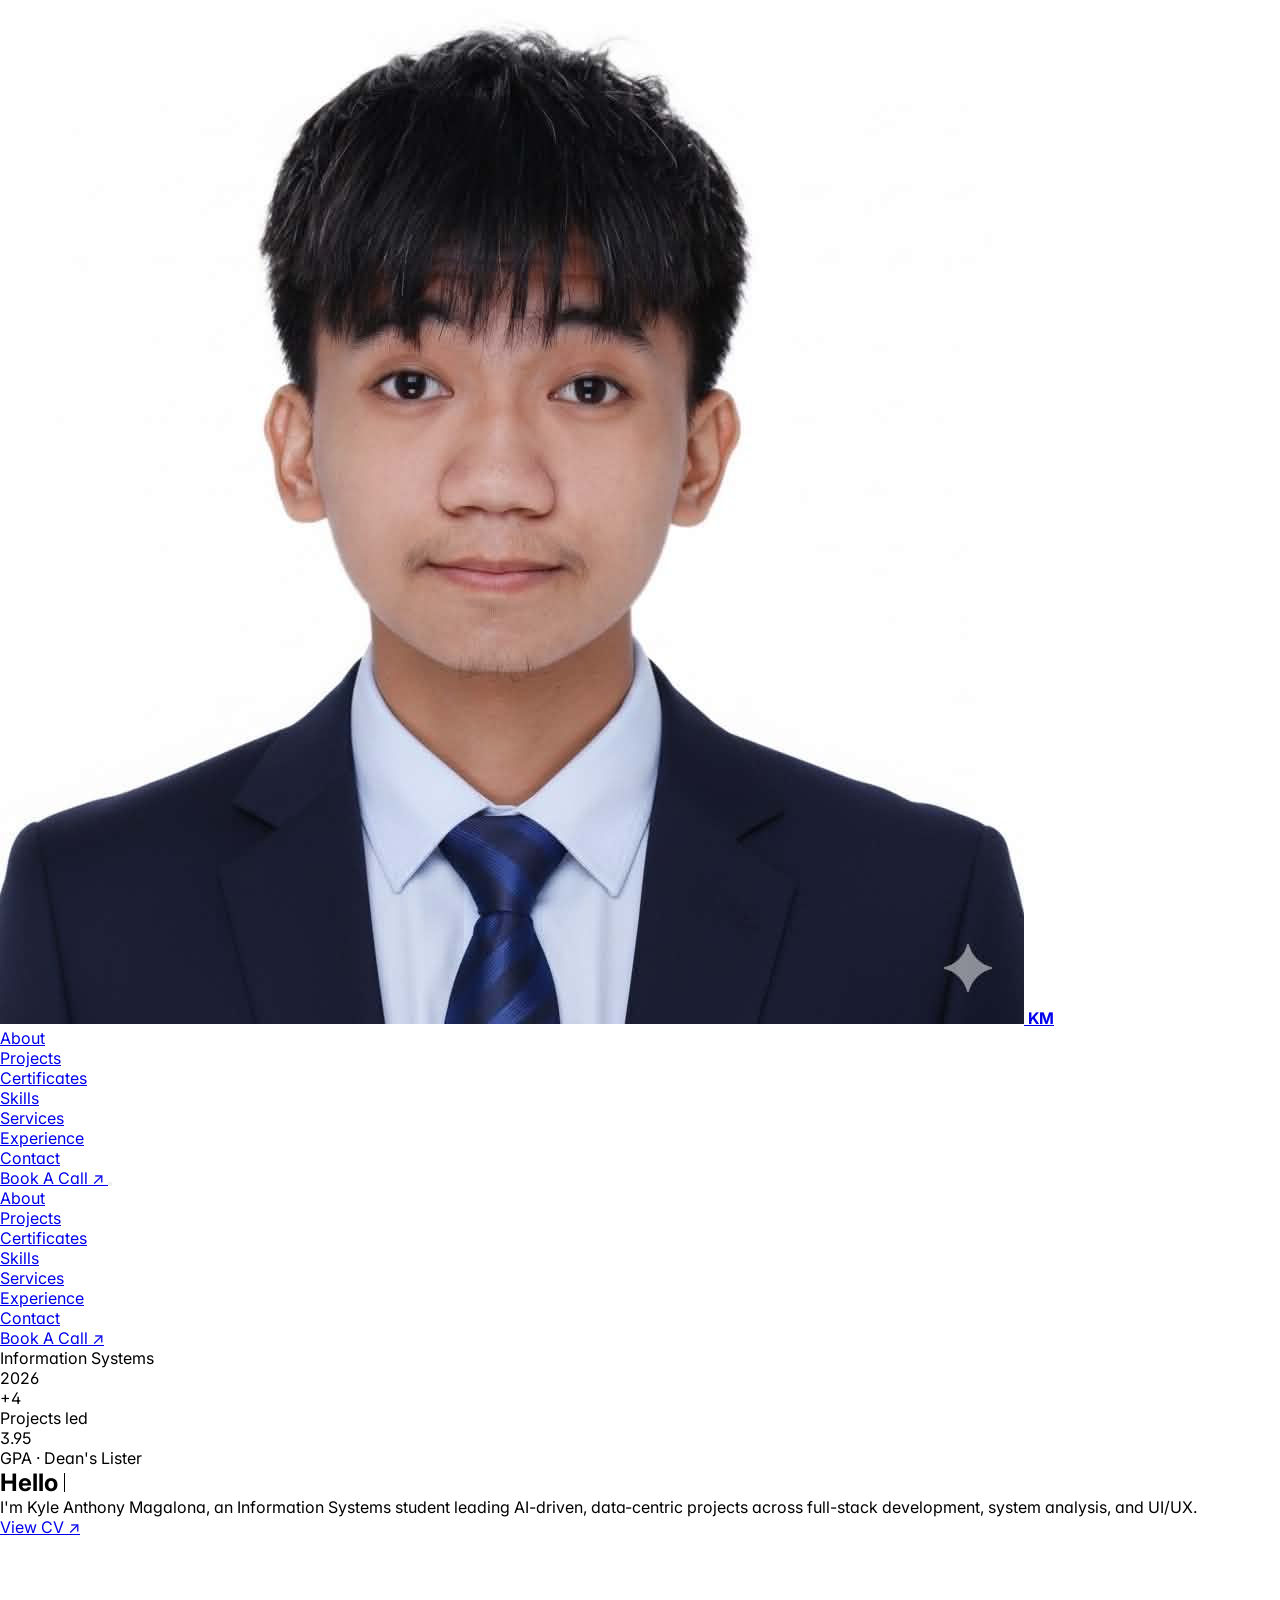
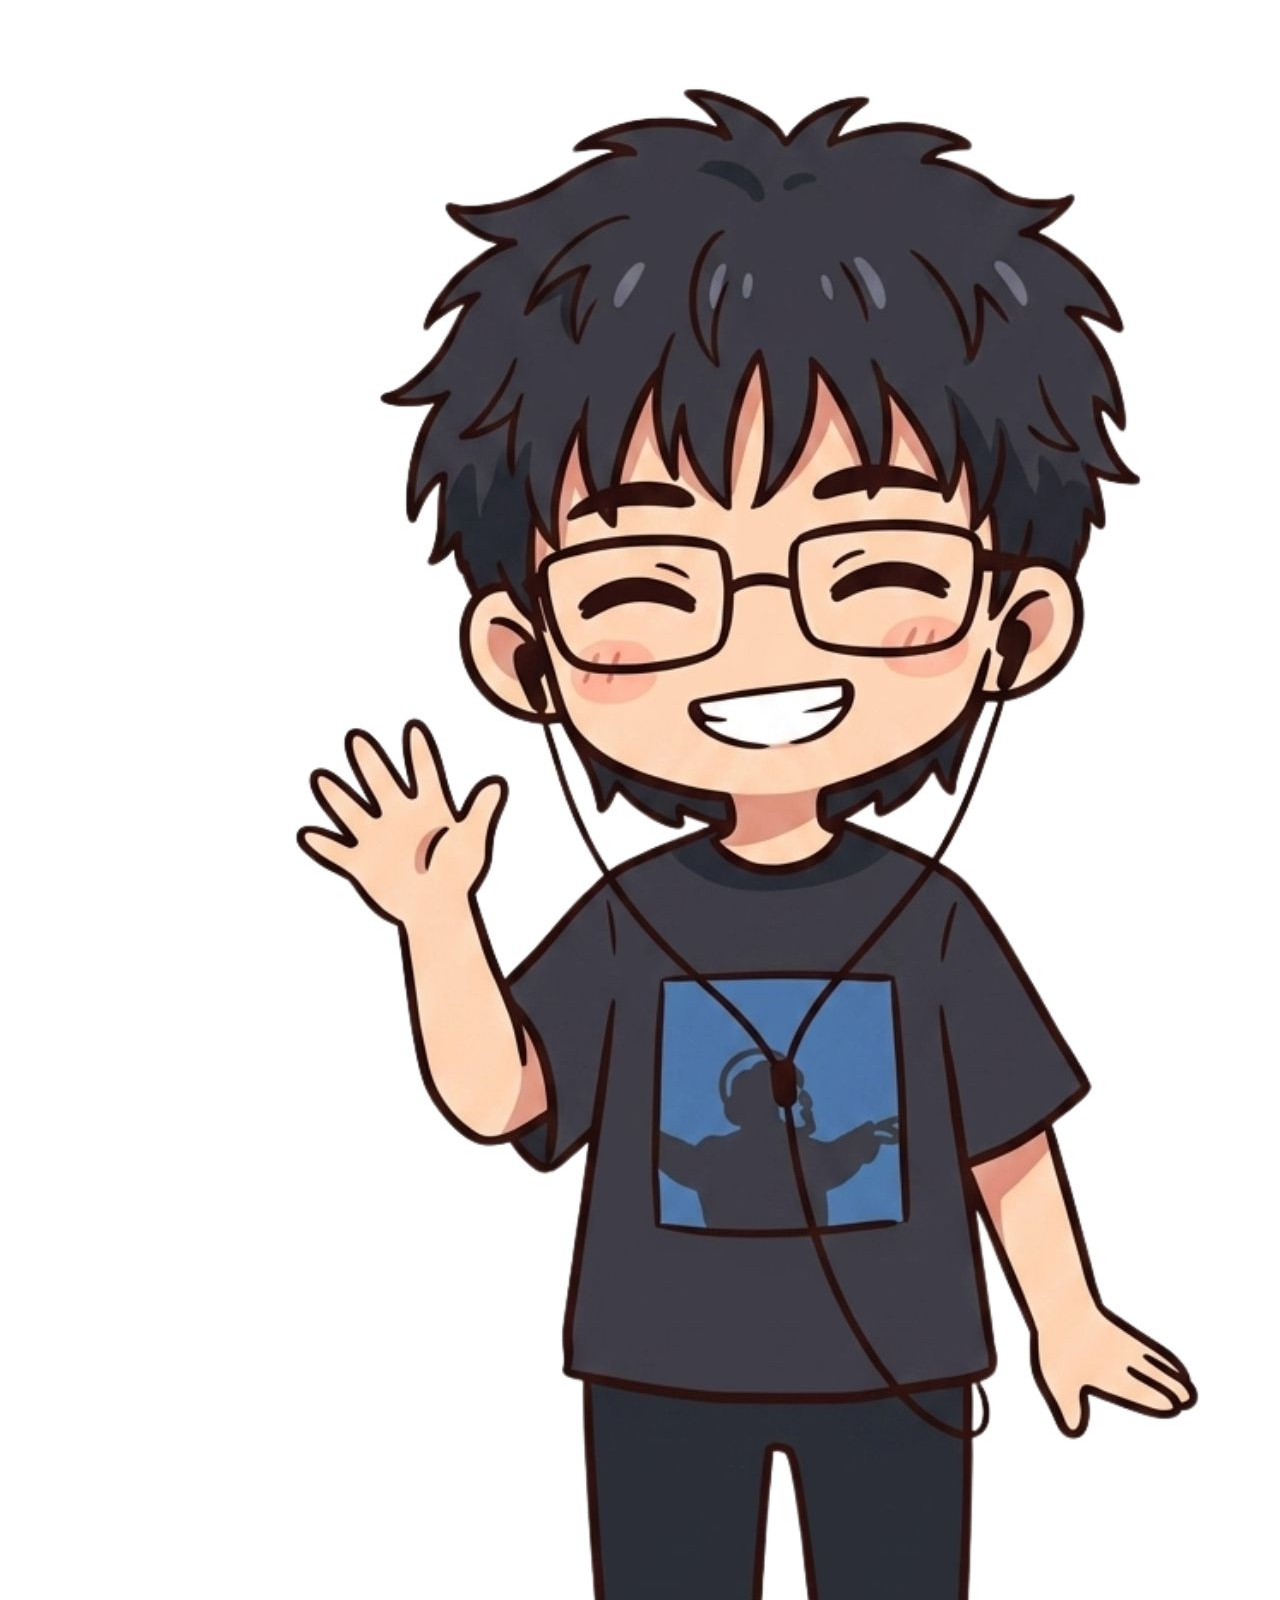
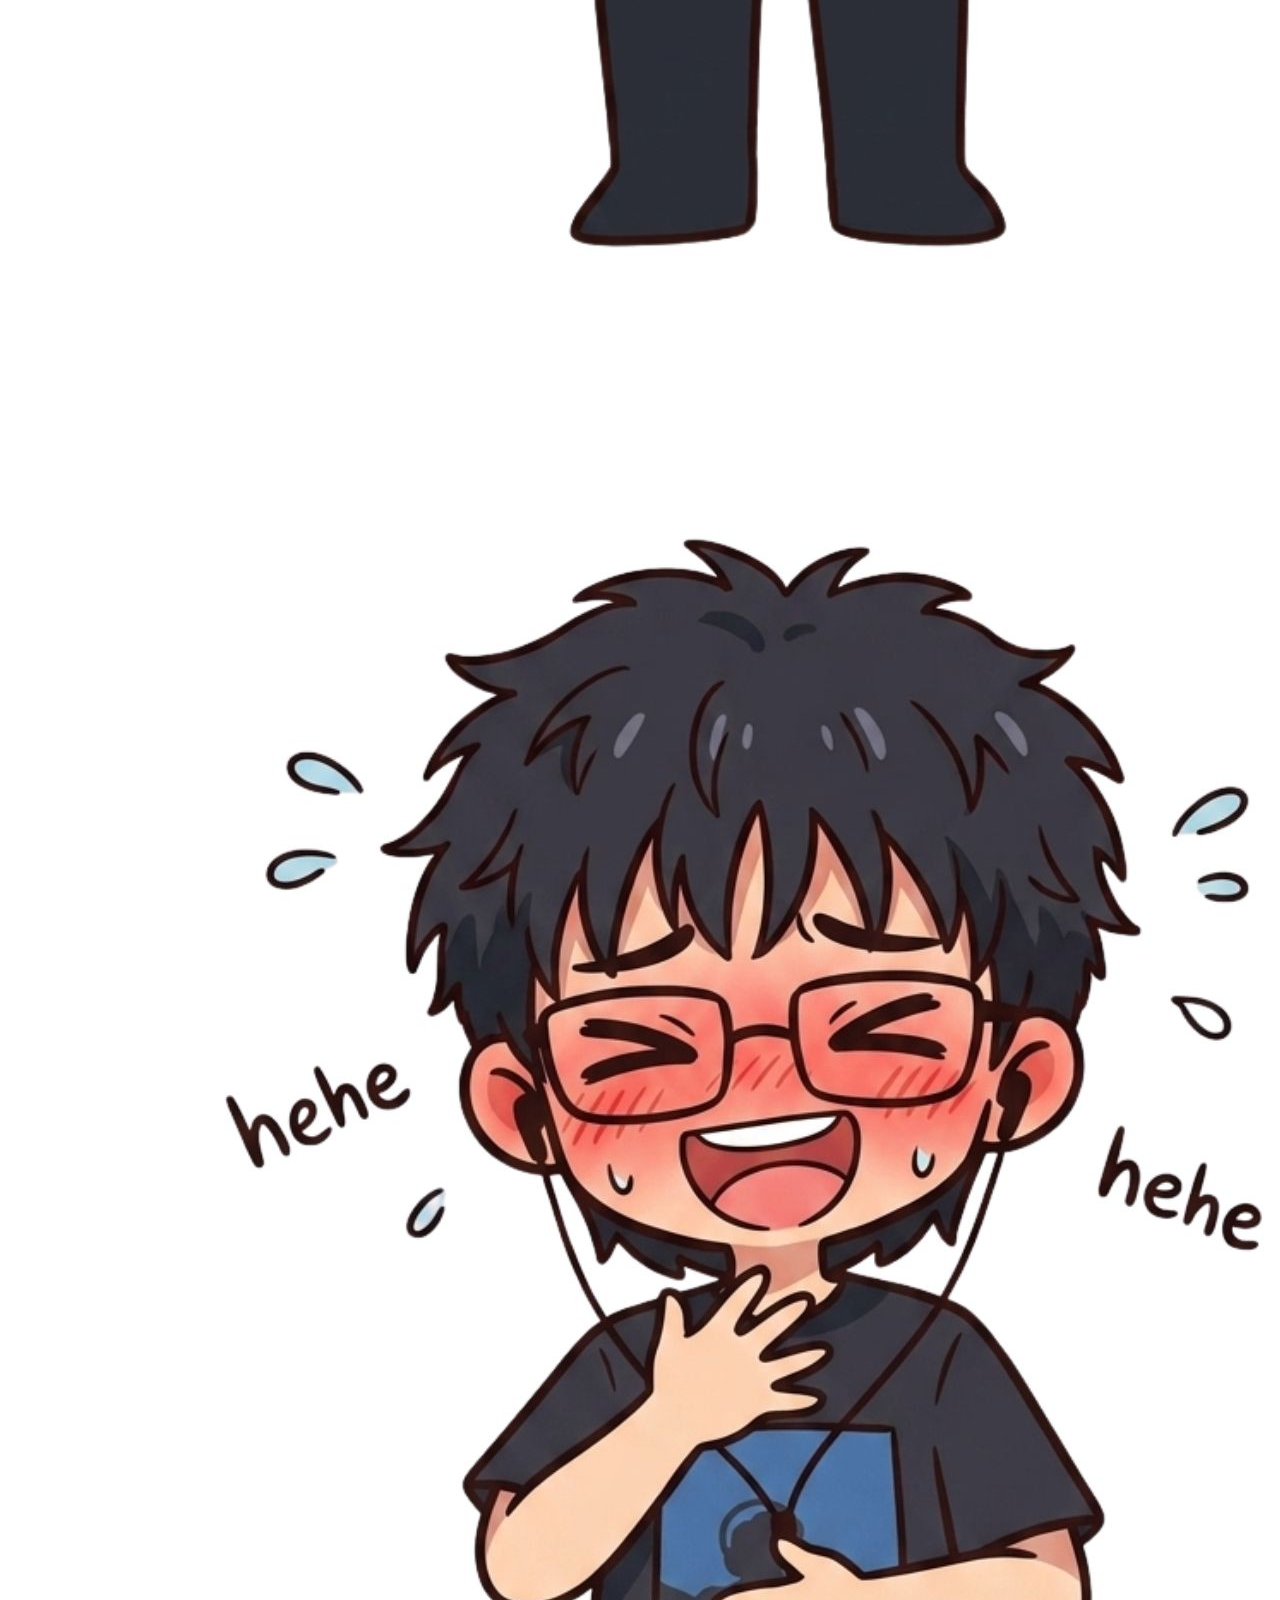
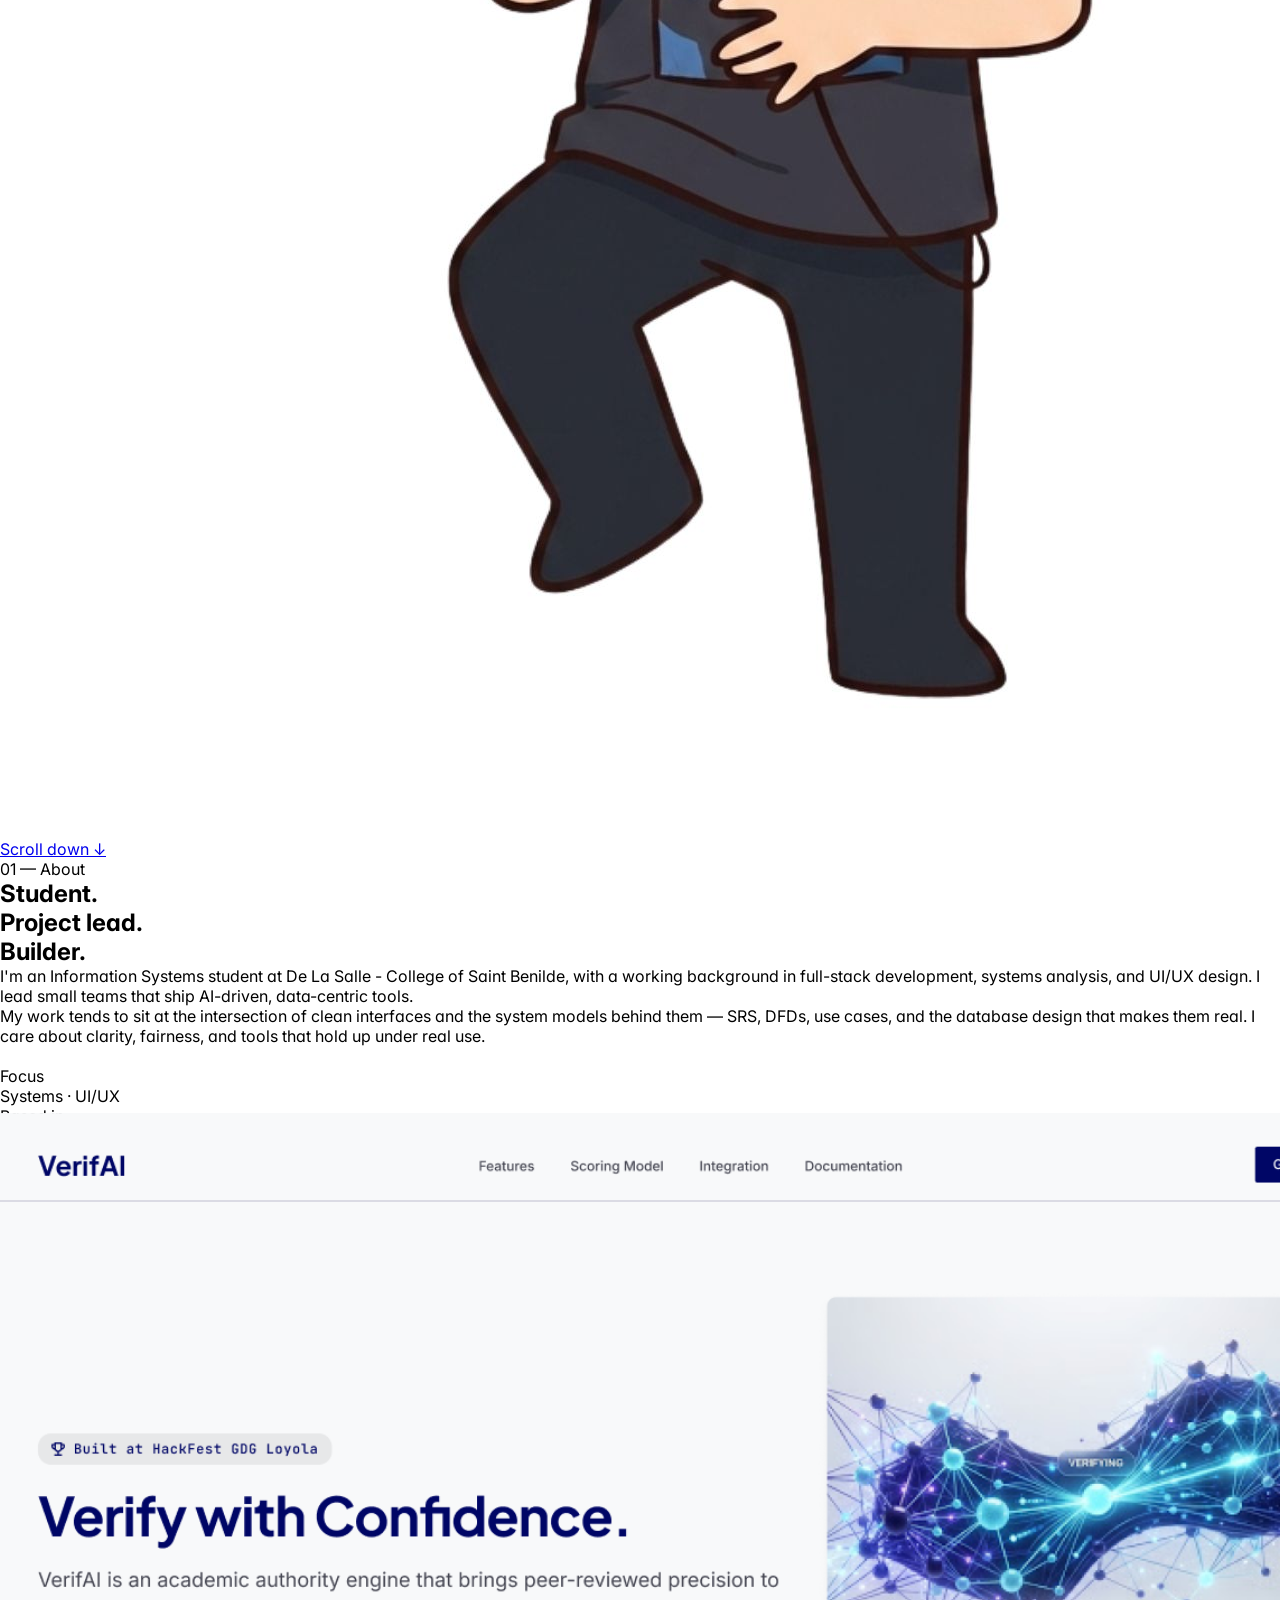
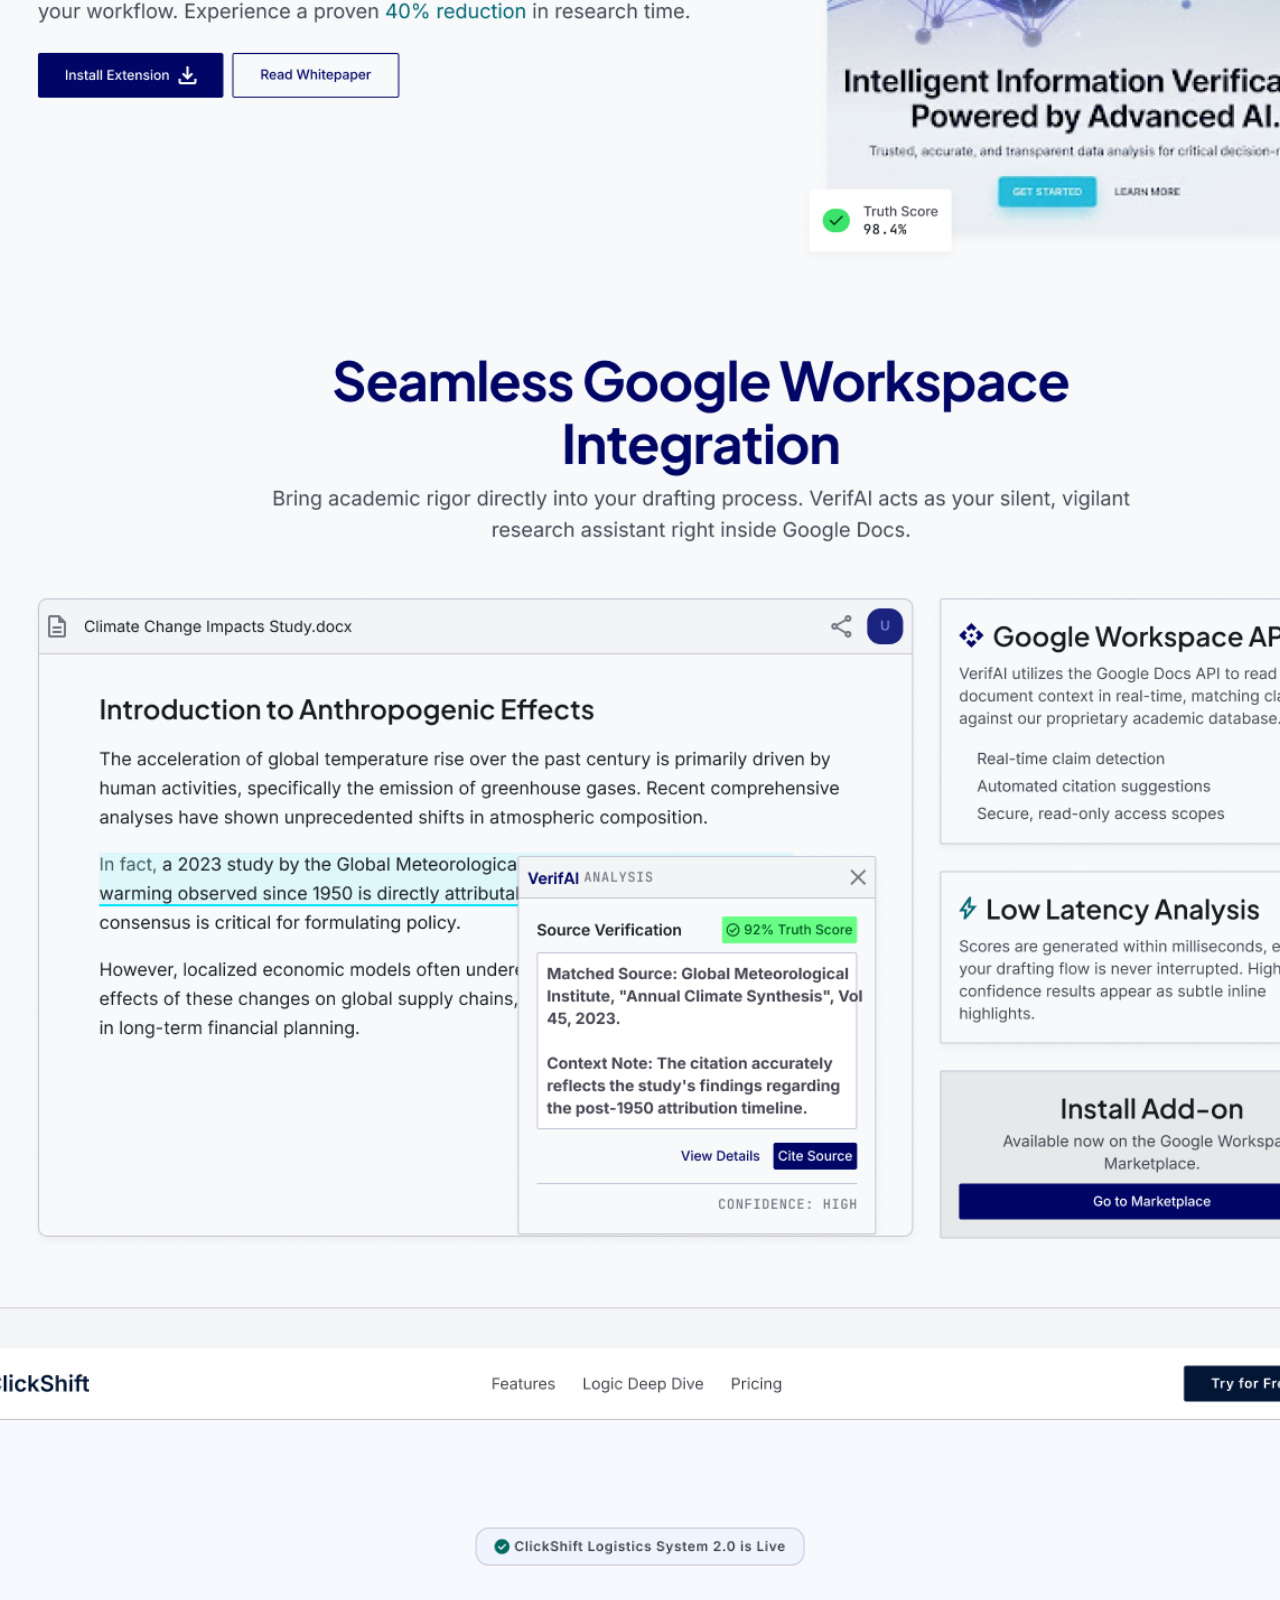
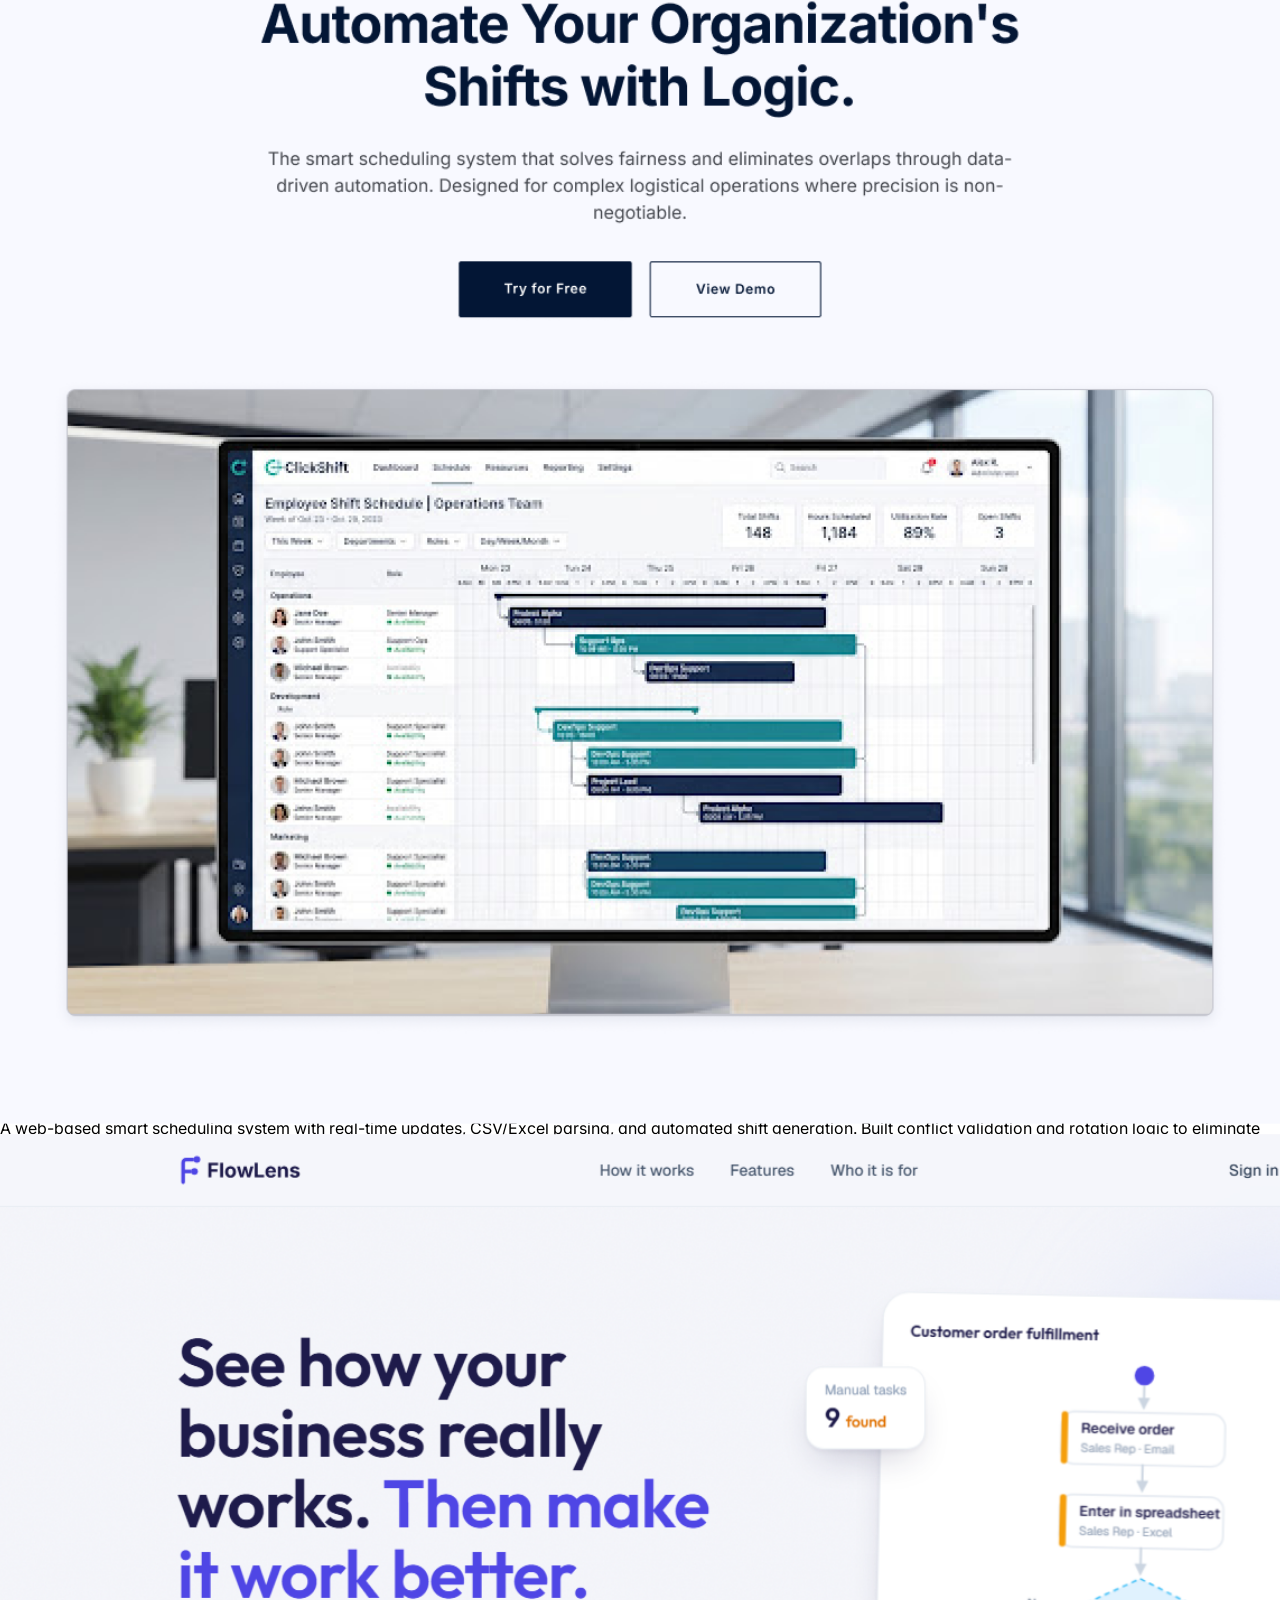
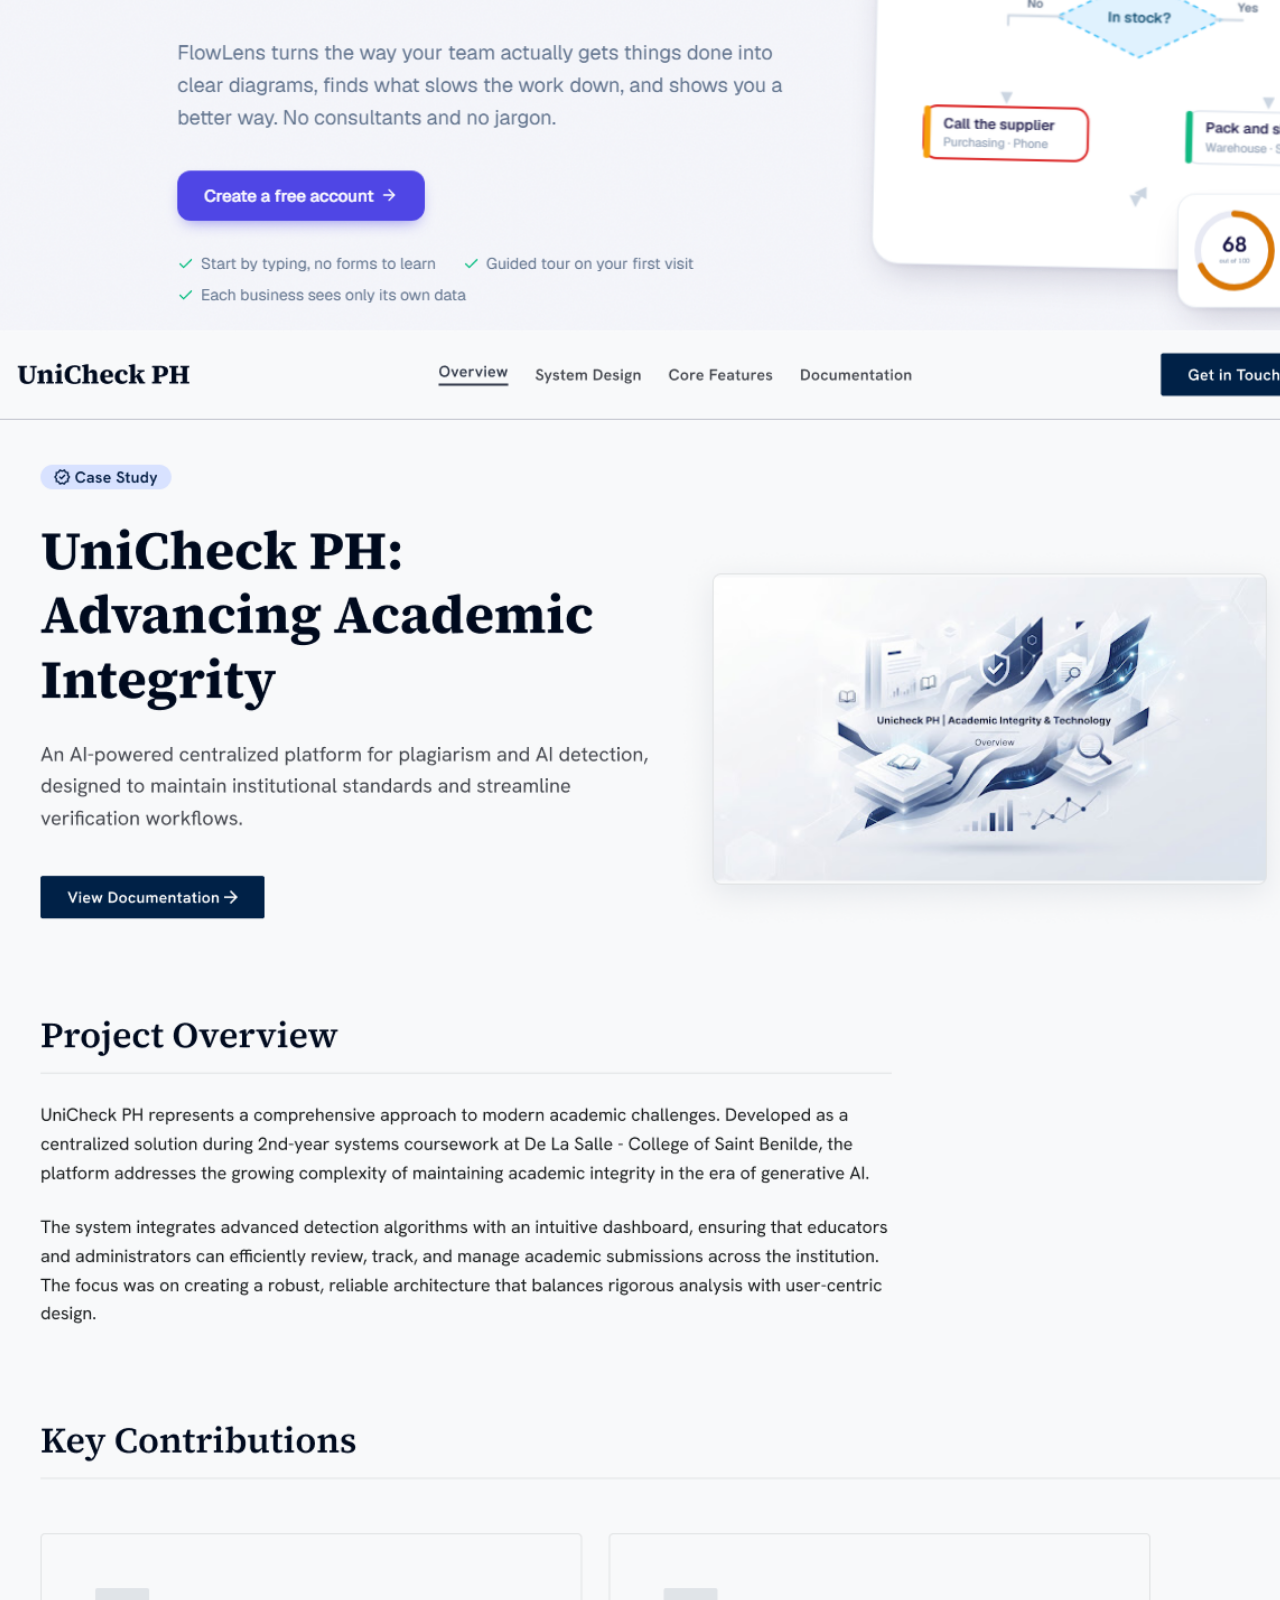
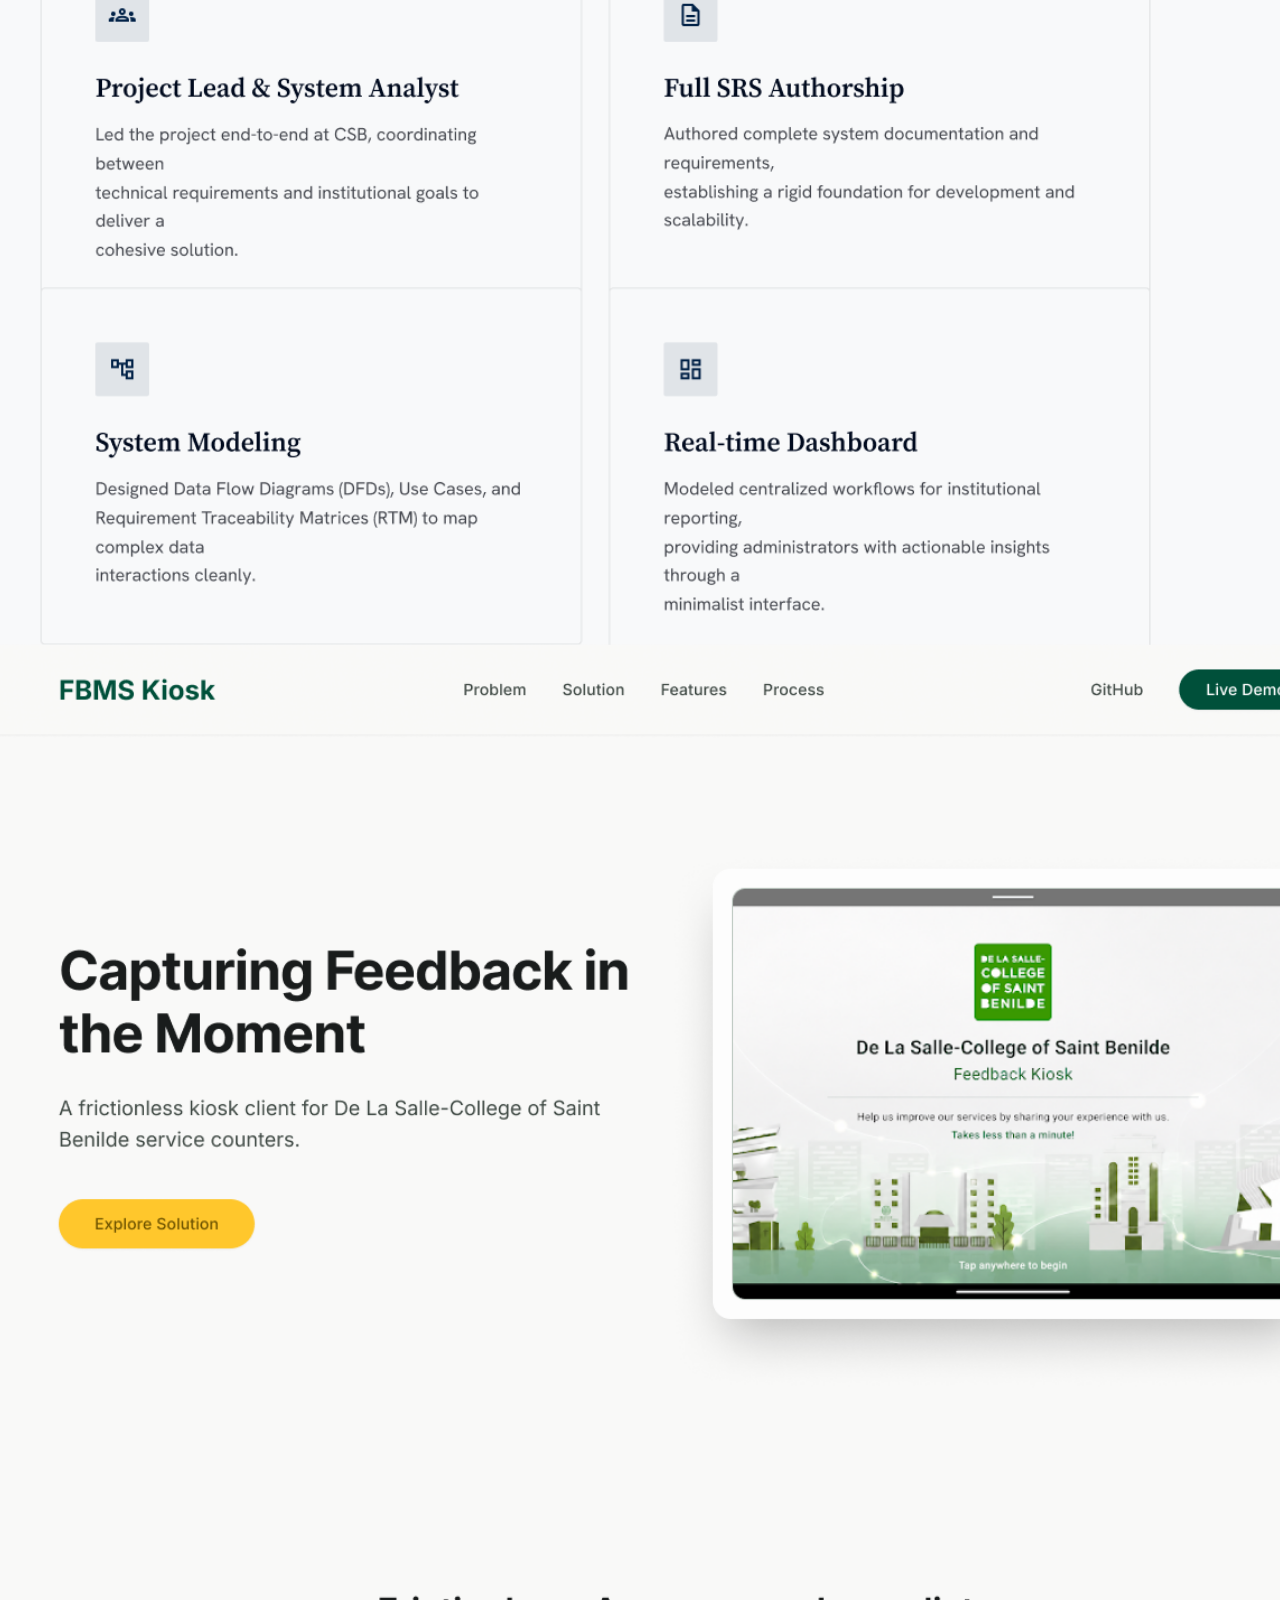
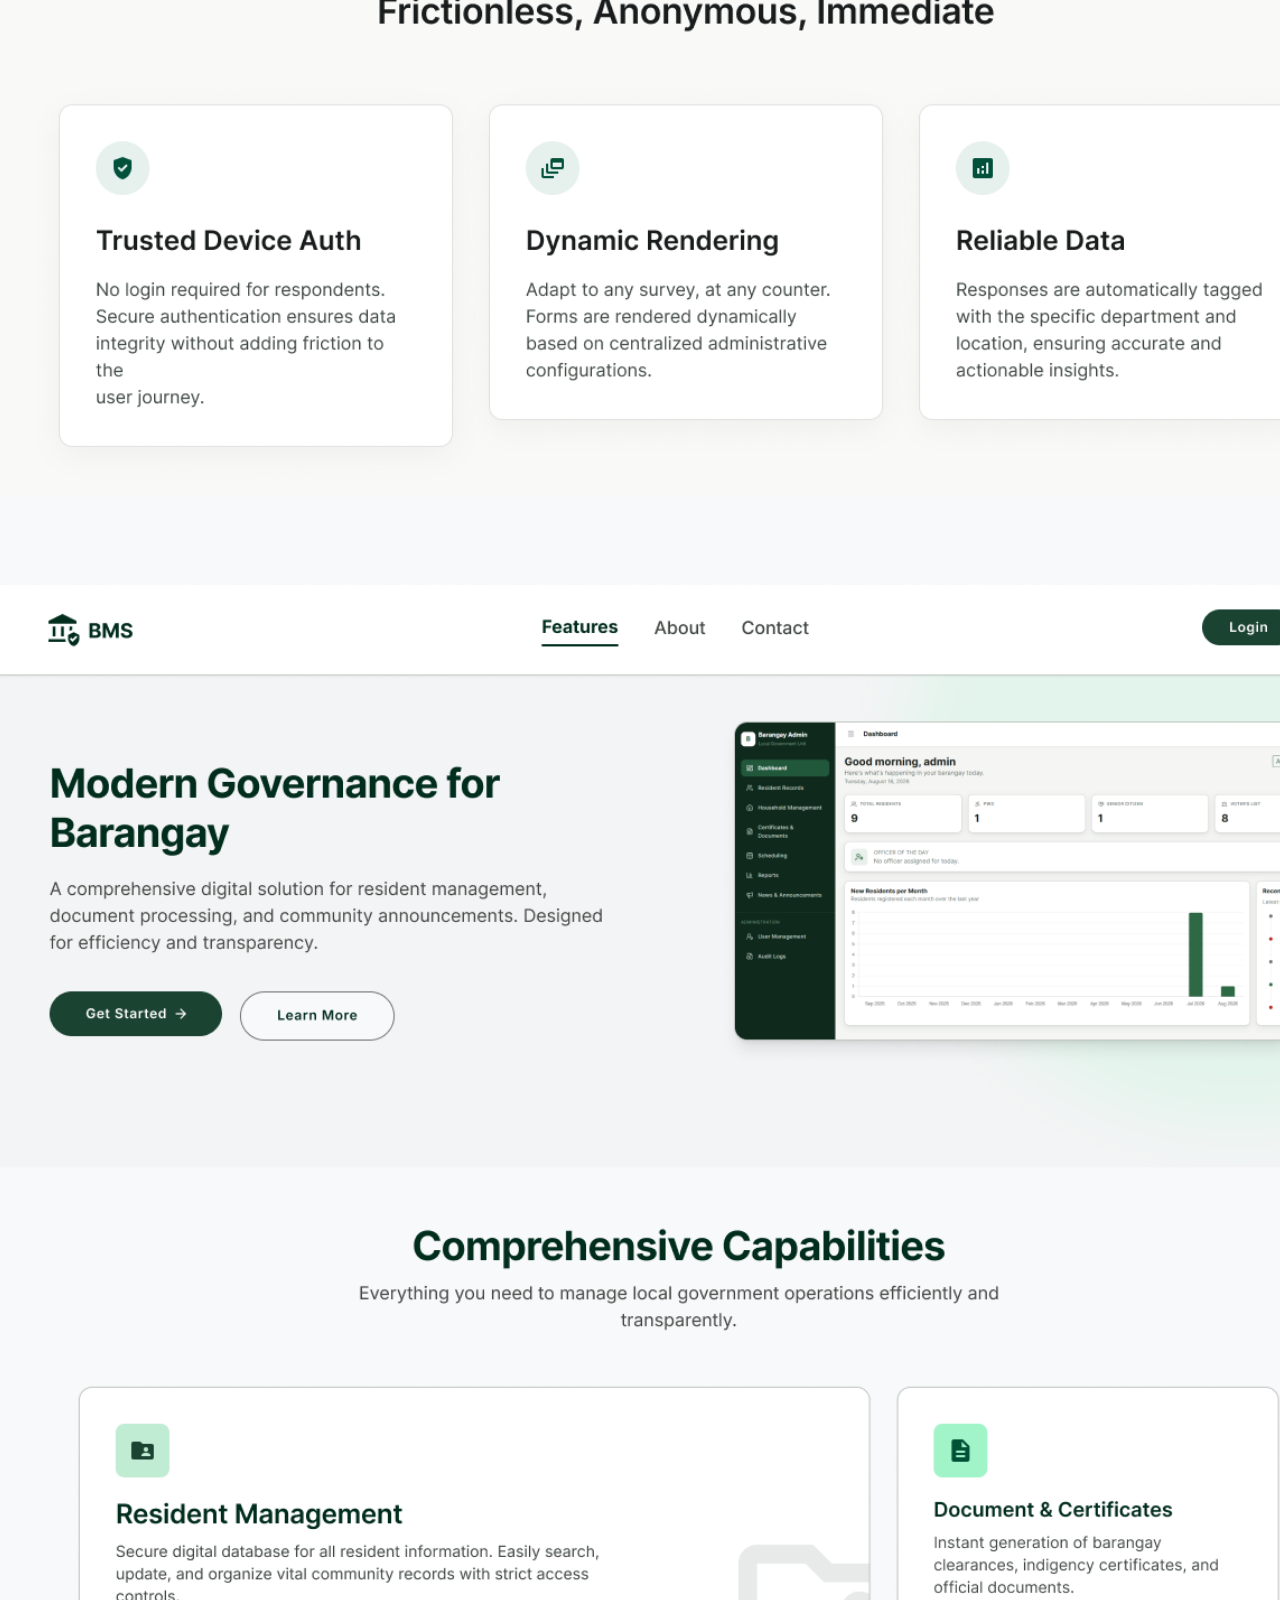
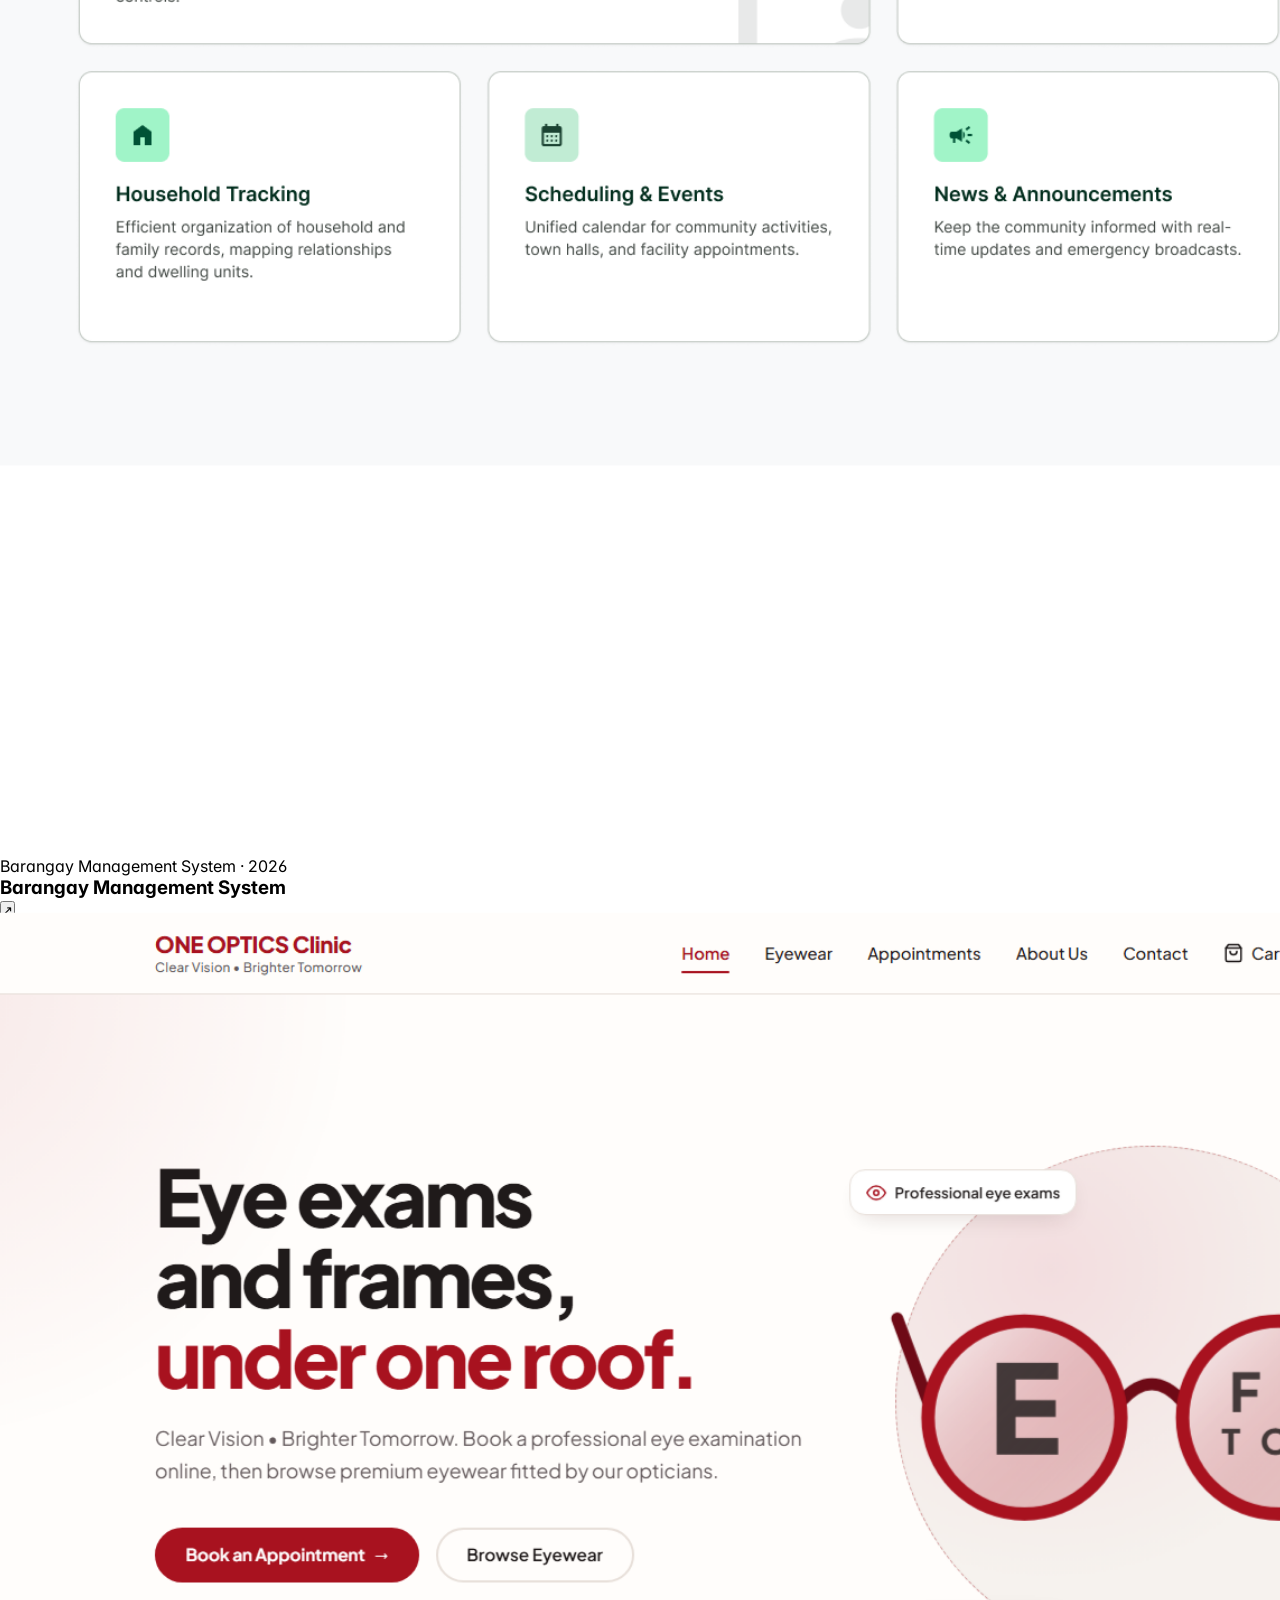
==== index.html @ a2dc5b70 "Added Certifications" ====
<!DOCTYPE html>
<html lang="en">
<head>
    <meta charset="UTF-8" />
    <meta name="viewport" content="width=device-width, initial-scale=1.0" />
    <title>Kyle Anthony Magalona — Systems Analyst & Developer</title>

    <script>(function(){var t=localStorage.getItem('theme');if(t==='dark'||(!t&&window.matchMedia('(prefers-color-scheme: dark)').matches)){document.documentElement.classList.add('dark');}})();</script>
    <script src="https://cdn.tailwindcss.com"></script>

    <link rel="preconnect" href="https://fonts.googleapis.com" />
    <link rel="preconnect" href="https://fonts.gstatic.com" crossorigin />
    <link href="https://fonts.googleapis.com/css2?family=Inter:wght@200;300;400;500;600;700&display=swap" rel="stylesheet" />

    <link rel="stylesheet" href="styles.css" />

    <script>
        tailwind.config = {
            darkMode: 'class',
            theme: {
                extend: {
                    colors: {
                        primary: 'rgb(var(--rgb-primary) / <alpha-value>)',
                        secondary: 'rgb(var(--rgb-secondary) / <alpha-value>)',
                        tertiary: 'rgb(var(--rgb-tertiary) / <alpha-value>)',
                    },
                    fontFamily: {
                        sans: ['"Aronik TRIAL"', 'Inter', 'ui-sans-serif', 'system-ui', 'sans-serif'],
                    },
                    letterSpacing: {
                        'tightest': '-0.04em',
                    },
                },
            },
        };
    </script>
</head>

<body class="bg-tertiary text-primary antialiased">

    <header class="fixed top-0 left-0 right-0 z-50 bg-tertiary/80 backdrop-blur border-b border-primary/5">
        <nav class="w-full px-6 md:px-12 lg:px-16 py-5 md:py-6 flex items-center justify-between">

            <a href="#top" class="flex items-center gap-3 shrink-0" aria-label="Home">
                <img src="img/profile-picture.jpg" alt="Kyle Anthony Magalona" class="w-8 h-8 rounded-full object-cover">
                <strong class="text-lg md:text-xl font-large tracking-tight">KM</strong>
            </a>

            <ul class="hidden md:flex items-center gap-8 lg:gap-12 text-sm text-primary">
                <li><a href="#about" class="hover:text-secondary transition-colors">About</a></li>
                <li><a href="#projects" class="hover:text-secondary transition-colors">Projects</a></li>
                <li><a href="#certificates" class="hover:text-secondary transition-colors">Certificates</a></li>
                <li><a href="#skills" class="hover:text-secondary transition-colors">Skills</a></li>
                <li><a href="#services" class="hover:text-secondary transition-colors">Services</a></li>
                <li><a href="#experience" class="hover:text-secondary transition-colors">Experience</a></li>
                <li><a href="#contact" class="hover:text-secondary transition-colors">Contact</a></li>
            </ul>

            <a href="#contact" class="hidden md:inline-flex items-center gap-1 text-sm border-b border-primary pb-0.5 hover:text-secondary hover:border-secondary transition-colors">
                Book A Call
                <span aria-hidden="true">↗</span>
            </a>

            <button id="menuBtn" type="button" class="md:hidden inline-flex flex-col gap-1.5 p-2" aria-label="Open menu" aria-expanded="false" aria-controls="mobileMenu">
                <span class="block w-6 h-px bg-primary"></span>
                <span class="block w-6 h-px bg-primary"></span>
            </button>
        </nav>

        <div id="mobileMenu" class="md:hidden hidden border-t border-primary/5 bg-tertiary">
            <ul class="flex flex-col px-6 py-4 gap-3 text-sm">
                <li><a href="#about" class="block py-1">About</a></li>
                <li><a href="#projects" class="block py-1">Projects</a></li>
                <li><a href="#certificates" class="block py-1">Certificates</a></li>
                <li><a href="#skills" class="block py-1">Skills</a></li>
                <li><a href="#services" class="block py-1">Services</a></li>
                <li><a href="#experience" class="block py-1">Experience</a></li>
                <li><a href="#contact" class="block py-1">Contact</a></li>
                <li class="pt-2"><a href="#contact" class="inline-flex items-center gap-1 border-b border-primary pb-0.5">Book A Call ↗</a></li>
            </ul>
        </div>
    </header>

    <main id="top" class="pt-24">

        <section class="relative">

            <div class="hidden md:flex absolute left-6 lg:left-10 top-10 bottom-10 flex-col items-center justify-between pointer-events-none z-10">
                <span class="text-secondary text-xs tracking-widest uppercase [writing-mode:vertical-rl] rotate-180">
                    Information Systems
                </span>
                <div class="w-px flex-1 bg-secondary/40 my-6"></div>
                <span class="text-secondary text-xs tracking-widest [writing-mode:vertical-rl] rotate-180">
                    2026
                </span>
            </div>

            <div class="px-6 md:px-20 lg:px-28 pt-6 md:pt-10 pb-12">
                <div class="grid grid-cols-1 lg:grid-cols-12 gap-10 lg:gap-12 items-end">

                    <div class="lg:col-span-7 flex flex-col justify-between min-h-[70vh]">

                        <div class="flex flex-wrap gap-12 md:gap-16 pt-4 md:pt-6">
                            <div>
                                <p class="text-3xl md:text-4xl lg:text-5xl font-light text-primary tracking-tight">
                                    <span class="align-top text-xl md:text-2xl mr-0.5">+</span>4
                                </p>
                                <p class="mt-1 text-xs md:text-sm text-secondary">Projects led</p>
                            </div>

                            <div>
                                <p class="text-3xl md:text-4xl lg:text-5xl font-light text-primary tracking-tight">
                                    3.95
                                </p>
                                <p class="mt-1 text-xs md:text-sm text-secondary">GPA · Dean's Lister</p>
                            </div>
                        </div>

                        <div class="mt-16 md:mt-20">
                            <h1 class="font-light text-primary leading-[0.85] tracking-tightest text-[18vw] md:text-[14vw] lg:text-[11vw]">
                                <span class="sr-only">Hello</span>
                                <span id="typewriter" aria-hidden="true">Hello</span><span class="typewriter-cursor" aria-hidden="true"></span>
                            </h1>
                            <p class="mt-6 text-sm md:text-base text-secondary max-w-md">
                                I'm Kyle Anthony Magalona, an Information Systems student leading AI-driven, data-centric projects across full-stack development, system analysis, and UI/UX.
                            </p>
                            <a href="img/Magalona_Resume%20(1)-1.png" target="_blank" rel="noopener" class="mt-8 inline-flex items-center gap-1.5 text-sm border-b border-primary pb-0.5 hover:text-secondary hover:border-secondary transition-colors">
                                View CV
                                <span aria-hidden="true">↗</span>
                            </a>
                        </div>
                    </div>

                    <div class="lg:col-span-5 order-first lg:order-last">
                        <div class="group relative w-full aspect-[4/5] bg-tertiary overflow-hidden">
                            <img id="profileImg" src="img/profile.jpg" alt="Portrait of Kyle Anthony Magalona" class="absolute inset-0 w-full h-full object-contain mix-blend-multiply transition-all duration-700 ease-out group-hover:opacity-0 group-hover:scale-105" loading="eager" />
                            <img id="profileImg2" src="img/profile-2.jpg" alt="Portrait of Kyle Anthony Magalona — alternate" class="absolute inset-0 w-full h-full object-contain mix-blend-multiply opacity-0 scale-105 transition-all duration-700 ease-out group-hover:opacity-100 group-hover:scale-100" loading="lazy" aria-hidden="true" />
                        </div>
                    </div>
                </div>
            </div>

            <div class="px-6 md:px-20 lg:px-28 pb-12">
                <a href="#about" class="inline-flex items-center gap-3 text-sm text-primary hover:text-secondary transition-colors group">
                    <span>Scroll down</span>
                    <span class="inline-block transition-transform group-hover:translate-y-1" aria-hidden="true">↓</span>
                </a>
            </div>
        </section>

        <section id="about" class="relative px-6 md:px-20 lg:px-28 py-24 md:py-32 border-t border-primary/5">
            <div class="grid grid-cols-1 lg:grid-cols-12 gap-10 lg:gap-16">
                <div class="lg:col-span-4">
                    <p class="text-xs uppercase tracking-[0.3em] text-secondary">01 — About</p>
                    <h2 class="mt-4 text-4xl md:text-5xl lg:text-6xl font-light leading-[0.95] tracking-tight">
                        Student.<br />Project lead.<br />Builder.
                    </h2>
                </div>

                <div class="lg:col-span-7 lg:col-start-6 text-secondary">
                    <div class="grid grid-cols-1 md:grid-cols-[auto_1fr] gap-8 items-start">
                        <div class="space-y-6">
                            <p class="text-base leading-relaxed">
                                I'm an Information Systems student at De La Salle - College of Saint Benilde, with a working background in full-stack development, systems analysis, and UI/UX design. I lead small teams that ship AI-driven, data-centric tools.
                            </p>
                            <p class="text-base leading-relaxed">
                                My work tends to sit at the intersection of clean interfaces and the system models behind them — SRS, DFDs, use cases, and the database design that makes them real. I care about clarity, fairness, and tools that hold up under real use.
                            </p>
                            <br>
                        </div>
                    </div>

                    <div class="grid grid-cols-2 sm:grid-cols-3 gap-8 pt-8 border-t border-primary/5">
                        <div>
                            <p class="text-xs uppercase tracking-widest text-secondary">Focus</p>
                            <p class="mt-2 text-primary">Systems · UI/UX</p>
                        </div>
                        <div>
                            <p class="text-xs uppercase tracking-widest text-secondary">Based in</p>
                            <p class="mt-2 text-primary">Manila, PH</p>
                        </div>
                    </div>
                </div>
            </div>
        </section>

        <section id="projects" class="px-6 md:px-20 lg:px-28 py-24 md:py-32 border-t border-primary/5">
            <div class="grid grid-cols-1 lg:grid-cols-12 gap-10 lg:gap-16 items-end mb-16">
                <div class="lg:col-span-7">
                    <p class="text-xs uppercase tracking-[0.3em] text-secondary">02 — Projects</p>
                    <h2 class="mt-4 text-4xl md:text-5xl lg:text-6xl font-light leading-[0.95] tracking-tight">
                        Selected work.
                    </h2>
                </div>
                <div class="lg:col-span-4 lg:col-start-9">
                    <p class="text-secondary text-base leading-relaxed">
                        Hackathons, competitions, and academic systems I've helped lead, analyze, or build end-to-end.
                    </p>
                </div>
            </div>

            <div class="grid grid-cols-1 md:grid-cols-2 gap-x-12 lg:gap-x-16">

                <div class="flex flex-col gap-y-14 md:gap-y-16">

                    <article class="group relative">
                        <div class="relative">
                            <div class="absolute -top-3 inset-x-3 h-14 rounded-t-3xl bg-primary/5 pointer-events-none"></div>
                            <div class="relative aspect-[1280/1699] rounded-2xl bg-white dark:bg-[#181818] border border-primary/10 overflow-hidden" style="aspect-ratio: 1280 / 1699;">
                                <img src="img/VERIFAI/screen.png" alt="VerifAI — AI Google Docs extension for research verification" class="w-full h-full object-contain" loading="lazy" />
                            </div>
                        </div>
                        <div class="mt-6 flex items-start justify-between gap-4">
                            <div>
                                <p class="text-xs text-secondary">HackFest GDG Loyola · Mar 2026</p>
                                <h3 class="mt-1 text-xl md:text-2xl font-medium tracking-tight">VerifAI</h3>
                            </div>
                            <button type="button" data-project-trigger="verifai" aria-label="View VerifAI case study" class="shrink-0 w-10 h-10 rounded-full border border-primary/15 flex items-center justify-center hover:bg-primary hover:text-tertiary transition-colors">
                                <span aria-hidden="true">↗</span>
                            </button>
                        </div>
                        <p class="mt-3 text-secondary text-sm leading-relaxed">An AI Google Docs extension that cuts research verification time by 40% via a 100-point credibility score. Led system analysis end-to-end.</p>
                        <p class="mt-4 text-xs text-secondary">Google Docs Add-on · AI · System Analysis</p>
                    </article>

                    <article class="group relative">
                        <div class="relative">
                            <div class="absolute -top-3 inset-x-3 h-14 rounded-t-3xl bg-primary/5 pointer-events-none"></div>
                            <div class="relative aspect-[1280/1228] rounded-2xl bg-white dark:bg-[#181818] border border-primary/10 overflow-hidden" style="aspect-ratio: 1280 / 1228;">
                                <img src="img/CLICKSHIFT/screen.png" alt="ClickShift — smart scheduling system preview" class="w-full h-full object-contain" loading="lazy" />
                            </div>
                        </div>
                        <div class="mt-6 flex items-start justify-between gap-4">
                            <div>
                                <p class="text-xs text-secondary">DLS-CSB · May – Aug 2025</p>
                                <h3 class="mt-1 text-xl md:text-2xl font-medium tracking-tight">ClickShift</h3>
                            </div>
                            <button type="button" data-project-trigger="clickshift" aria-label="View ClickShift case study" class="shrink-0 w-10 h-10 rounded-full border border-primary/15 flex items-center justify-center hover:bg-primary hover:text-tertiary transition-colors">
                                <span aria-hidden="true">↗</span>
                            </button>
                        </div>
                        <p class="mt-3 text-secondary text-sm leading-relaxed">A web-based smart scheduling system with real-time updates, CSV/Excel parsing, and automated shift generation. Built conflict validation and rotation logic to eliminate overlaps.</p>
                        <p class="mt-4 text-xs text-secondary">C# · ASP.NET · SQL</p>
                    </article>

                    <article class="group relative">
                        <div class="relative">
                            <div class="absolute -top-3 inset-x-3 h-14 rounded-t-3xl bg-primary/5 pointer-events-none"></div>
                            <div class="relative aspect-[1600/730] rounded-2xl bg-white dark:bg-[#181818] border border-primary/10 overflow-hidden" style="aspect-ratio: 1600 / 730;">
                                <img src="img/Flow-Lens/hero.png" alt="FlowLens — process discovery platform homepage" class="w-full h-full object-contain" loading="lazy" />
                            </div>
                        </div>
                        <div class="mt-6 flex items-start justify-between gap-4">
                            <div>
                                <p class="text-xs text-secondary">Independent Project · 2026</p>
                                <h3 class="mt-1 text-xl md:text-2xl font-medium tracking-tight">FlowLens</h3>
                            </div>
                            <button type="button" data-project-trigger="flowlens" aria-label="View FlowLens case study" class="shrink-0 w-10 h-10 rounded-full border border-primary/15 flex items-center justify-center hover:bg-primary hover:text-tertiary transition-colors">
                                <span aria-hidden="true">↗</span>
                            </button>
                        </div>
                        <p class="mt-3 text-secondary text-sm leading-relaxed">A process discovery platform for SMEs that maps workflows, scores process health, and surfaces bottlenecks, manual tasks, and role ambiguity with automated recommendations.</p>
                        <p class="mt-4 text-xs text-secondary">Process Discovery · Workflow Analytics · SaaS</p>
                    </article>

                </div>

                <div class="flex flex-col gap-y-14 md:gap-y-16">

                    <article class="group relative">
                        <div class="relative">
                            <div class="absolute -top-3 inset-x-3 h-14 rounded-t-3xl bg-primary/5 pointer-events-none"></div>
                            <div class="relative aspect-[1280/1763] rounded-2xl bg-white dark:bg-[#181818] border border-primary/10 overflow-hidden" style="aspect-ratio: 1280 / 1763;">
                                <img src="img/UNICHECK/UniCheck.png" alt="UniCheck PH — academic integrity platform preview" class="w-full h-full object-contain" loading="lazy" />
                            </div>
                        </div>
                        <div class="mt-6 flex items-start justify-between gap-4">
                            <div>
                                <p class="text-xs text-secondary">DLS-CSB · Sept – Dec 2025</p>
                                <h3 class="mt-1 text-xl md:text-2xl font-medium tracking-tight">UniCheck PH</h3>
                            </div>
                            <button type="button" data-project-trigger="unicheck" aria-label="View UniCheck PH case study" class="shrink-0 w-10 h-10 rounded-full border border-primary/15 flex items-center justify-center hover:bg-primary hover:text-tertiary transition-colors">
                                <span aria-hidden="true">↗</span>
                            </button>
                        </div>
                        <p class="mt-3 text-secondary text-sm leading-relaxed">An AI-powered academic integrity platform — centralized plagiarism and AI detection with real-time dashboards. Authored the SRS, DFDs, use cases, and RTM as project lead.</p>
                        <p class="mt-4 text-xs text-secondary">Systems Analysis · SRS · DFD · RTM</p>
                    </article>

                    <article class="group relative">
                        <div class="relative">
                            <div class="absolute -top-3 inset-x-3 h-14 rounded-t-3xl bg-primary/5 pointer-events-none"></div>
                            <div class="relative aspect-[1358/1401] rounded-2xl bg-white dark:bg-[#181818] border border-primary/10 overflow-hidden" style="aspect-ratio: 1358 / 1401;">
                                <img src="img/FBMS/screen.png" alt="FBMS Kiosk — Feedback Management System Android Kiosk App" class="w-full h-full object-contain" loading="lazy" />
                            </div>
                        </div>

                        <div class="mt-6 flex items-start justify-between gap-4">
                            <div>
                                <p class="text-xs text-secondary">De La Salle-College of Saint Benilde · 2026</p>
                                <h3 class="mt-1 text-xl md:text-2xl font-medium tracking-tight">FBMS Kiosk</h3>
                            </div>

                            <button type="button" data-project-trigger="fbms" aria-label="View FBMS Kiosk case study" class="shrink-0 w-10 h-10 rounded-full border border-primary/15 flex items-center justify-center hover:bg-primary hover:text-tertiary transition-colors">
                                <span aria-hidden="true">↗</span>
                            </button>
                        </div>

                        <p class="mt-3 text-secondary text-sm leading-relaxed">
                            An Android kiosk app that enables students and visitors to anonymously submit real-time feedback at Benilde service counters.
                        </p>

                        <p class="mt-4 text-xs text-secondary">Android (Kotlin) · Feedback Management · REST API · Kiosk System</p>
                    </article>

                    <article class="group relative">
                        <div class="relative">
                            <div class="absolute -top-3 inset-x-3 h-14 rounded-t-3xl bg-primary/5 pointer-events-none"></div>
                            <div class="relative aspect-[1358/1401] rounded-2xl bg-white dark:bg-[#181818] border border-primary/10 overflow-hidden">
                                <img src="img/BMS/screen.png" alt="Barangay Management System — Digital platform for managing residents, households, documents, schedules, announcements, and reports" class="absolute inset-0 w-full h-full object-cover object-top transition-transform duration-700 ease-out group-hover:scale-105" loading="lazy" />
                            </div>
                        </div>

                        <div class="mt-6 flex items-start justify-between gap-4">
                            <div>
                                <p class="text-xs text-secondary">Barangay Management System · 2026</p>
                                <h3 class="mt-1 text-xl md:text-2xl font-medium tracking-tight">Barangay Management System</h3>
                            </div>

                            <button type="button" data-project-trigger="bms" aria-label="View Barangay Management System case study" class="shrink-0 w-10 h-10 rounded-full border border-primary/15 flex items-center justify-center hover:bg-primary hover:text-tertiary transition-colors">
                                <span aria-hidden="true">↗</span>
                            </button>
                        </div>

                        <p class="mt-3 text-secondary text-sm leading-relaxed">
                            A centralized web-based system for managing barangay residents, households, documents, schedules, announcements, users, audit logs, and reports.
                        </p>

                        <p class="mt-4 text-xs text-secondary">Web Application · Django · Database Management · RBAC</p>
                    </article>

                    <article class="group relative">
                        <div class="relative">
                            <div class="absolute -top-3 inset-x-3 h-14 rounded-t-3xl bg-primary/5 pointer-events-none"></div>
                            <div class="relative aspect-[1600/788] rounded-2xl bg-white dark:bg-[#181818] border border-primary/10 overflow-hidden" style="aspect-ratio: 1600 / 788;">
                                <img src="img/One-Optics-Clinic/screen.png" alt="One Optics Clinic — online booking and eyewear platform for an optical clinic" class="w-full h-full object-contain" loading="lazy" />
                            </div>
                        </div>

                        <div class="mt-6 flex items-start justify-between gap-4">
                            <div>
                                <p class="text-xs text-secondary">Design Thinking Prototype · 2026</p>
                                <h3 class="mt-1 text-xl md:text-2xl font-medium tracking-tight">One Optics Clinic</h3>
                            </div>

                            <button type="button" data-project-trigger="oneoptics" aria-label="View One Optics Clinic case study" class="shrink-0 w-10 h-10 rounded-full border border-primary/15 flex items-center justify-center hover:bg-primary hover:text-tertiary transition-colors">
                                <span aria-hidden="true">↗</span>
                            </button>
                        </div>

                        <p class="mt-3 text-secondary text-sm leading-relaxed">
                            A booking and retail platform for an optical clinic — online eye exam scheduling paired with an eyewear catalog, so exams and frame fitting happen under one roof.
                        </p>

                        <p class="mt-4 text-xs text-secondary">Design Thinking · UX Prototype · Online Booking</p>
                    </article>

                </div>

            </div>
        </section>

        <section id="certificates" class="px-6 md:px-20 lg:px-28 py-24 md:py-32 border-t border-primary/5">
            <div class="grid grid-cols-1 lg:grid-cols-12 gap-10 lg:gap-16 items-end mb-16">
                <div class="lg:col-span-7">
                    <p class="text-xs uppercase tracking-[0.3em] text-secondary">03 — Certificates</p>
                    <h2 class="mt-4 text-4xl md:text-5xl lg:text-6xl font-light leading-[0.95] tracking-tight">
                        Verified credentials.
                    </h2>
                </div>
                <div class="lg:col-span-4 lg:col-start-9">
                    <p class="text-secondary text-base leading-relaxed">
                        Courses and certifications I've completed and verified, beyond the classroom.
                    </p>
                </div>
            </div>

            <div class="grid grid-cols-1 sm:grid-cols-2 gap-x-12 gap-y-14 md:gap-y-16">

                <a href="https://www.sololearn.com/en/certificates/CC-41X7CMZO" target="_blank" rel="noopener" class="group block">
                    <div class="relative">
                        <div class="absolute -top-3 inset-x-3 h-14 rounded-t-3xl bg-primary/5 pointer-events-none"></div>
                        <div class="relative aspect-[1754/1238] rounded-2xl bg-white dark:bg-[#181818] border border-primary/10 overflow-hidden" style="aspect-ratio: 1754 / 1238;">
                            <img src="img/Certifications/sololearn-sql-certificate.jpg" alt="SoloLearn course certificate for Introduction to SQL, awarded to Kyle Anthony Magalona" class="w-full h-full object-contain" loading="lazy" />
                        </div>
                    </div>
                    <div class="mt-6 flex items-start justify-between gap-4">
                        <div>
                            <p class="text-xs text-secondary">SoloLearn · Issued June 2025</p>
                            <h3 class="mt-1 text-xl md:text-2xl font-medium tracking-tight">Introduction to SQL</h3>
                        </div>
                        <span aria-hidden="true" class="shrink-0 w-10 h-10 rounded-full border border-primary/15 flex items-center justify-center group-hover:bg-primary group-hover:text-tertiary transition-colors">↗</span>
                    </div>
                    <p class="mt-3 text-secondary text-sm leading-relaxed">Course certificate verifying theoretical and practical understanding of SQL fundamentals.</p>
                    <p class="mt-4 text-xs text-secondary">Certificate CC-41X7CMZO</p>
                </a>

                <a href="https://www.credly.com/badges/f0375a36-ff99-482b-95d1-e7c883b3a47b/linked_in_profile" target="_blank" rel="noopener" class="group block">
                    <div class="relative">
                        <div class="absolute -top-3 inset-x-3 h-14 rounded-t-3xl bg-primary/5 pointer-events-none"></div>
                        <div class="relative aspect-[2200/1700] rounded-2xl bg-white dark:bg-[#181818] border border-primary/10 overflow-hidden" style="aspect-ratio: 2200 / 1700;">
                            <img src="img/Certifications/certiport-python-certificate.png" alt="Certiport IT Specialist certificate for Python, awarded to Kyle Anthony Magalona" class="w-full h-full object-contain" loading="lazy" />
                        </div>
                    </div>
                    <div class="mt-6 flex items-start justify-between gap-4">
                        <div>
                            <p class="text-xs text-secondary">Certiport (Pearson) · Issued Dec 2025</p>
                            <h3 class="mt-1 text-xl md:text-2xl font-medium tracking-tight">IT Specialist — Python</h3>
                        </div>
                        <span aria-hidden="true" class="shrink-0 w-10 h-10 rounded-full border border-primary/15 flex items-center justify-center group-hover:bg-primary group-hover:text-tertiary transition-colors">↗</span>
                    </div>
                    <p class="mt-3 text-secondary text-sm leading-relaxed">Industry certification validating core Python programming competency under the IT Specialist program.</p>
                    <p class="mt-4 text-xs text-secondary">Verified on Credly</p>
                </a>

            </div>
        </section>

        <section id="skills" class="px-6 md:px-20 lg:px-28 py-24 md:py-32 border-t border-primary/5">
            <div class="grid grid-cols-1 lg:grid-cols-12 gap-10 lg:gap-16 items-end mb-16">
                <div class="lg:col-span-7">
                    <p class="text-xs uppercase tracking-[0.3em] text-secondary">04 — Skills</p>
                    <h2 class="mt-4 text-4xl md:text-5xl lg:text-6xl font-light leading-[0.95] tracking-tight">
                        Tools I work with.
                    </h2>
                </div>
                <div class="lg:col-span-4 lg:col-start-9">
                    <p class="text-secondary text-base leading-relaxed">
                        The technical and interpersonal toolkit I bring to a team — picked up across coursework, hackathons, and project leads.
                    </p>
                </div>
            </div>

            <div class="grid grid-cols-2 sm:grid-cols-3 lg:grid-cols-3 gap-px bg-primary/5 border border-primary/5">
                <div class="bg-tertiary p-6 md:p-8">
                    <p class="text-[0.7rem] uppercase tracking-[0.2em] text-secondary">Languages</p>
                    <div class="mt-4 flex flex-wrap gap-2">
                        <span class="skill-chip"><iconify-icon icon="devicon-plain:csharp" aria-hidden="true"></iconify-icon>C#</span>
                        <span class="skill-chip"><iconify-icon icon="devicon-plain:python" aria-hidden="true"></iconify-icon>Python</span>
                        <span class="skill-chip"><iconify-icon icon="devicon-plain:javascript" aria-hidden="true"></iconify-icon>JavaScript</span>
                        <span class="skill-chip"><iconify-icon icon="devicon-plain:html5" aria-hidden="true"></iconify-icon>HTML</span>
                        <span class="skill-chip"><iconify-icon icon="devicon-plain:css3" aria-hidden="true"></iconify-icon>CSS</span>
                    </div>
                </div>
                <div class="bg-tertiary p-6 md:p-8">
                    <p class="text-[0.7rem] uppercase tracking-[0.2em] text-secondary">Frameworks</p>
                    <div class="mt-4 flex flex-wrap gap-2">
                        <span class="skill-chip"><iconify-icon icon="simple-icons:react" aria-hidden="true"></iconify-icon>React</span>
                        <span class="skill-chip"><iconify-icon icon="devicon-plain:django" aria-hidden="true"></iconify-icon>Django</span>
                        <span class="skill-chip"><iconify-icon icon="simple-icons:tailwindcss" aria-hidden="true"></iconify-icon>Tailwind CSS</span>
                    </div>
                </div>
                <div class="bg-tertiary p-6 md:p-8">
                    <p class="text-[0.7rem] uppercase tracking-[0.2em] text-secondary">AI Tools</p>
                    <div class="mt-4 flex flex-wrap gap-2">
                        <span class="skill-chip"><iconify-icon icon="lucide:sparkles" aria-hidden="true"></iconify-icon>Google Stitch</span>
                        <span class="skill-chip"><iconify-icon icon="simple-icons:claude" aria-hidden="true"></iconify-icon>Claude</span>
                        <span class="skill-chip"><iconify-icon icon="lucide:banana" aria-hidden="true"></iconify-icon>Nanobanana</span>
                    </div>
                </div>
                <div class="bg-tertiary p-6 md:p-8">
                    <p class="text-[0.7rem] uppercase tracking-[0.2em] text-secondary">Database</p>
                    <div class="mt-4 flex flex-wrap gap-2">
                        <span class="skill-chip"><iconify-icon icon="lucide:database" aria-hidden="true"></iconify-icon>SQL</span>
                    </div>
                </div>
                <div class="bg-tertiary p-6 md:p-8">
                    <p class="text-[0.7rem] uppercase tracking-[0.2em] text-secondary">Tools</p>
                    <div class="mt-4 flex flex-wrap gap-2">
                        <span class="skill-chip"><iconify-icon icon="devicon-plain:git" aria-hidden="true"></iconify-icon>Git</span>
                        <span class="skill-chip"><iconify-icon icon="simple-icons:github" aria-hidden="true"></iconify-icon>GitHub</span>
                    </div>
                </div>
                <div class="bg-tertiary p-6 md:p-8">
                    <p class="text-[0.7rem] uppercase tracking-[0.2em] text-secondary">Design Tools</p>
                    <div class="mt-4 flex flex-wrap gap-2">
                        <span class="skill-chip"><iconify-icon icon="devicon-plain:figma" aria-hidden="true"></iconify-icon>Figma</span>
                        <span class="skill-chip"><iconify-icon icon="simple-icons:canva" aria-hidden="true"></iconify-icon>Canva</span>
                    </div>
                </div>
            </div>

            <div class="grid grid-cols-1 md:grid-cols-2 gap-10 mt-16">
                <div>
                    <p class="text-xs uppercase tracking-widest text-secondary">Interpersonal</p>
                    <ul class="mt-4 space-y-3 text-primary">
                        <li class="flex items-center gap-3"><iconify-icon class="skill-list-icon" icon="lucide:flag" aria-hidden="true"></iconify-icon>Leadership</li>
                        <li class="flex items-center gap-3"><iconify-icon class="skill-list-icon" icon="lucide:timer" aria-hidden="true"></iconify-icon>Adaptability &amp; Time Management</li>
                        <li class="flex items-center gap-3"><iconify-icon class="skill-list-icon" icon="lucide:puzzle" aria-hidden="true"></iconify-icon>Problem-Solving &amp; Communication</li>
                    </ul>
                </div>
                <div>
                    <p class="text-xs uppercase tracking-widest text-secondary">Interests</p>
                    <ul class="mt-4 space-y-3 text-primary">
                        <li class="flex items-center gap-3"><iconify-icon class="skill-list-icon" icon="lucide:pen-tool" aria-hidden="true"></iconify-icon>Figma UI/UX Design</li>
                        <li class="flex items-center gap-3"><iconify-icon class="skill-list-icon" icon="lucide:network" aria-hidden="true"></iconify-icon>Subnetting</li>
                        <li class="flex items-center gap-3"><iconify-icon class="skill-list-icon" icon="lucide:code" aria-hidden="true"></iconify-icon>Web Development</li>
                    </ul>
                </div>
            </div>
        </section>

        <section id="services" class="px-6 md:px-20 lg:px-28 py-24 md:py-32 border-t border-primary/5">
            <div class="grid grid-cols-1 lg:grid-cols-12 gap-10 lg:gap-16 items-end mb-16">
                <div class="lg:col-span-7">
                    <p class="text-xs uppercase tracking-[0.3em] text-secondary">05 — Services</p>
                    <h2 class="mt-4 text-4xl md:text-5xl lg:text-6xl font-light leading-[0.95] tracking-tight">
                        How I can help.
                    </h2>
                </div>
                <div class="lg:col-span-4 lg:col-start-9">
                    <p class="text-secondary text-base leading-relaxed">
                        Where my coursework, project leads, and competition work tend to add the most value to a team.
                    </p>
                </div>
            </div>

            <ul class="divide-y divide-primary/5 border-y border-primary/5">
                <li class="grid grid-cols-1 md:grid-cols-12 gap-6 py-8 md:py-10 group">
                    <span class="md:col-span-1 text-secondary text-sm">01</span>
                    <h3 class="md:col-span-4 text-2xl md:text-3xl font-light tracking-tight">Full-Stack Development</h3>
                    <p class="md:col-span-6 text-secondary leading-relaxed">Web platforms and internal tools across C#, Python/Django, and React — from data layer to interface.</p>
                    <span class="md:col-span-1 text-right text-secondary group-hover:text-primary transition-colors">↗</span>
                </li>
                <li class="grid grid-cols-1 md:grid-cols-12 gap-6 py-8 md:py-10 group">
                    <span class="md:col-span-1 text-secondary text-sm">02</span>
                    <h3 class="md:col-span-4 text-2xl md:text-3xl font-light tracking-tight">Systems Analysis</h3>
                    <p class="md:col-span-6 text-secondary leading-relaxed">SRS authoring, data flow diagrams, use cases, and requirement traceability — the documentation that makes a system buildable.</p>
                    <span class="md:col-span-1 text-right text-secondary group-hover:text-primary transition-colors">↗</span>
                </li>
                <li class="grid grid-cols-1 md:grid-cols-12 gap-6 py-8 md:py-10 group">
                    <span class="md:col-span-1 text-secondary text-sm">03</span>
                    <h3 class="md:col-span-4 text-2xl md:text-3xl font-light tracking-tight">UI / UX Design</h3>
                    <p class="md:col-span-6 text-secondary leading-relaxed">Figma-based interface design, prototyping, and transition work — focused on simplifying dense or multi-agency data.</p>
                    <span class="md:col-span-1 text-right text-secondary group-hover:text-primary transition-colors">↗</span>
                </li>
                <li class="grid grid-cols-1 md:grid-cols-12 gap-6 py-8 md:py-10 group">
                    <span class="md:col-span-1 text-secondary text-sm">04</span>
                    <h3 class="md:col-span-4 text-2xl md:text-3xl font-light tracking-tight">Database Design</h3>
                    <p class="md:col-span-6 text-secondary leading-relaxed">Schema modelling and SQL for academic and operational systems — built to be queryable, normalized, and easy to extend.</p>
                    <span class="md:col-span-1 text-right text-secondary group-hover:text-primary transition-colors">↗</span>
                </li>
            </ul>
        </section>

        <section id="experience" class="relative px-6 md:px-20 lg:px-28 py-24 md:py-32 border-t border-primary/5">
            <div class="mori-clip" aria-hidden="true">
                <img id="moriExperience" src="img/Mori/Mori-3.jpg" alt="" aria-hidden="true" class="mori-experience" loading="lazy" />
            </div>
            <div class="relative z-10 mb-16">
                <p class="text-xs uppercase tracking-[0.3em] text-secondary">06 — Experience</p>
                <h2 class="mt-4 text-4xl md:text-5xl lg:text-6xl font-light leading-[0.95] tracking-tight">
                    A short timeline.
                </h2>
            </div>

            <ol class="relative z-10 ml-2 md:ml-4">
                <li class="pl-8 md:pl-12 pb-32 md:pb-48 relative">
                    <span class="absolute -left-[5px] top-1.5 w-2 h-2 rounded-full bg-primary"></span>
                    <p class="text-xs uppercase tracking-widest text-secondary">March 2026 · Quezon City</p>
                    <h3 class="mt-2 text-xl md:text-2xl font-medium tracking-tight">Lead System Analyst · HackFest GDG Loyola</h3>
                    <p class="mt-2 text-secondary leading-relaxed max-w-2xl">Led system analysis for VerifAI, an AI Google Docs extension cutting research verification time by 40% through a 100-point credibility score.</p>
                </li>
                <li class="pl-8 md:pl-12 pb-32 md:pb-48 relative">
                    <span class="absolute -left-[5px] top-1.5 w-2 h-2 rounded-full bg-primary"></span>
                    <p class="text-xs uppercase tracking-widest text-secondary">Feb 16 – 23, 2026 · Laguna · Remote</p>
                    <h3 class="mt-2 text-xl md:text-2xl font-medium tracking-tight">Web Design Contestant · UPLB Warframes</h3>
                    <p class="mt-2 text-secondary leading-relaxed max-w-2xl">Ranked 10th of 20; designed UI/UX for Pathingin, an AI-driven real-time disaster navigation prototype. Built intuitive interfaces and transition animations that simplified complex multi-agency data.</p>
                </li>
                <li class="pl-8 md:pl-12 pb-32 md:pb-48 relative">
                    <span class="absolute -left-[5px] top-1.5 w-2 h-2 rounded-full bg-primary"></span>
                    <p class="text-xs uppercase tracking-widest text-secondary">Sept – Dec 2025 · DLS-CSB</p>
                    <h3 class="mt-2 text-xl md:text-2xl font-medium tracking-tight">Project Lead & System Analyst · UniCheck PH</h3>
                    <p class="mt-2 text-secondary leading-relaxed max-w-2xl">Led an AI-powered academic integrity platform; authored the SRS and system models (DFD, use cases, RTM). Designed a centralized plagiarism and AI detection system with real-time dashboards and reporting.</p>
                </li>
                <li class="pl-8 md:pl-12 pb-32 md:pb-48 relative">
                    <span class="absolute -left-[5px] top-1.5 w-2 h-2 rounded-full bg-primary"></span>
                    <p class="text-xs uppercase tracking-widest text-secondary">May – Aug 2025 · DLS-CSB</p>
                    <h3 class="mt-2 text-xl md:text-2xl font-medium tracking-tight">System Developer · ClickShift</h3>
                    <p class="mt-2 text-secondary leading-relaxed max-w-2xl">Built a web-based smart scheduling system with real-time updates, CSV/Excel parsing, and automated shift generation. Implemented conflict validation and shift rotation logic, improving fairness and eliminating overlaps.</p>
                </li>
                <li class="pl-8 md:pl-12 pb-32 md:pb-48 relative">
                    <span class="absolute -left-[5px] top-1.5 w-2 h-2 rounded-full bg-primary"></span>
                    <p class="text-xs uppercase tracking-widest text-secondary">2024 – 2028 · Taft, Manila</p>
                    <h3 class="mt-2 text-xl md:text-2xl font-medium tracking-tight">BS Information Systems · De La Salle - College of Saint Benilde</h3>
                    <p class="mt-2 text-secondary leading-relaxed max-w-2xl">President's / Dean's Lister, 1st Year (GPA: 3.95). Coursework: UIUXDES, Web Development, Systems Analysis, Database Design.</p>
                </li>
                <li class="pl-8 md:pl-12 relative">
                    <span class="absolute -left-[5px] top-1.5 w-2 h-2 rounded-full bg-primary"></span>
                    <p class="text-xs uppercase tracking-widest text-secondary">July 2022 – April 2024 · Intramuros, Manila</p>
                    <h3 class="mt-2 text-xl md:text-2xl font-medium tracking-tight">ICT Strand · Colegio de San Juan de Letrán</h3>
                    <p class="mt-2 text-secondary leading-relaxed max-w-2xl">Information and Communications Technology. Graduated With Honors (GPA: 94.3).</p>
                </li>
            </ol>
        </section>

        <section id="philosophy" class="quote-interlude relative border-t border-primary/5">
            <div class="quote-stage">
                <p class="quote-line">
                    <span class="quote-word">Build</span>
                    <span class="quote-word">System</span>
                    <span class="quote-word">That</span>
                    <span class="quote-word">Solves</span>
                    <span class="quote-word">Problems</span>
                </p>
                <div class="quote-progress" aria-hidden="true"><span class="quote-progress-fill"></span></div>
            </div>
        </section>

        <section id="contact" class="relative px-6 md:px-20 lg:px-28 py-24 md:py-32 border-t border-primary/5">
            <img id="moriContact" src="img/Mori/Mori-2.jpg" alt="" aria-hidden="true" class="mori-contact" loading="lazy" />
            <div class="grid grid-cols-1 lg:grid-cols-12 gap-10 lg:gap-16">

                <div class="lg:col-span-5">
                    <p class="text-xs uppercase tracking-[0.3em] text-secondary">07 — Contact</p>
                    <h2 class="mt-4 text-4xl md:text-5xl lg:text-6xl font-light leading-[0.95] tracking-tight">
                        Let's build<br />something<br />useful.
                    </h2>

                    <div class="mt-12 space-y-6 text-secondary">
                        <div>
                            <p class="text-xs uppercase tracking-widest">Email</p>
                            <a href="mailto:kyleanthiny7@gmail.com" class="mt-1 block text-primary hover:text-secondary transition-colors">kyleanthiny7@gmail.com</a>
                        </div>
                        <div>
                            <p class="text-xs uppercase tracking-widest">Phone</p>
                            <a href="tel:+639209469837" class="mt-1 block text-primary hover:text-secondary transition-colors">+63 920 946 9837</a>
                        </div>
                        <div>
                            <p class="text-xs uppercase tracking-widest">Based in</p>
                            <p class="mt-1 text-primary">Manila, Philippines</p>
                        </div>
                        <div>
                            <p class="text-xs uppercase tracking-widest">Elsewhere</p>
                            <div class="mt-2 flex flex-wrap gap-x-6 gap-y-2 text-primary">
                                <a href="https://linkedin.com/in/kyle-anthony-magalona/" target="_blank" rel="noopener" class="border-b border-primary pb-0.5 hover:text-secondary hover:border-secondary transition-colors">LinkedIn</a>
                                <a href="https://github.com/Anthz03" target="_blank" rel="noopener" class="border-b border-primary pb-0.5 hover:text-secondary hover:border-secondary transition-colors">GitHub</a>
                            </div>
                        </div>
                    </div>
                </div>

                <form id="contactForm" class="lg:col-span-6 lg:col-start-7 space-y-8" novalidate>
                    <div>
                        <label for="name" class="block text-xs uppercase tracking-widest text-secondary">Name</label>
                        <input id="name" name="name" type="text" required class="mt-2 w-full bg-transparent border-b border-primary/20 focus:border-primary outline-none py-3 text-primary placeholder:text-secondary" placeholder="Your name" />
                    </div>
                    <div>
                        <label for="email" class="block text-xs uppercase tracking-widest text-secondary">Email</label>
                        <input id="email" name="email" type="email" required class="mt-2 w-full bg-transparent border-b border-primary/20 focus:border-primary outline-none py-3 text-primary placeholder:text-secondary" placeholder="you@domain.com" />
                    </div>
                    <div>
                        <label for="message" class="block text-xs uppercase tracking-widest text-secondary">Message</label>
                        <textarea id="message" name="message" rows="5" required class="mt-2 w-full bg-transparent border-b border-primary/20 focus:border-primary outline-none py-3 text-primary placeholder:text-secondary resize-none" placeholder="Tell me about the project"></textarea>
                    </div>

                    <div class="flex items-center justify-between gap-6 pt-2">
                        <p id="formStatus" class="text-xs text-secondary" aria-live="polite"></p>
                        <button type="submit" class="inline-flex items-center gap-2 text-sm border-b border-primary pb-0.5 hover:text-secondary hover:border-secondary transition-colors">
                            Send message
                            <span aria-hidden="true">→</span>
                        </button>
                    </div>
                </form>
            </div>
        </section>
    </main>

    <footer class="px-6 md:px-20 lg:px-28 py-10 border-t border-primary/5">
        <div class="flex flex-col md:flex-row md:items-center md:justify-between gap-6 text-sm text-secondary">
            <p>© <span id="year"></span> Kyle Anthony Magalona. All rights reserved.</p>
            <div class="flex flex-wrap gap-x-6 gap-y-2">
                <a href="https://linkedin.com/in/kyle-anthony-magalona/" target="_blank" rel="noopener" class="hover:text-primary transition-colors">LinkedIn</a>
                <a href="https://github.com/Kairuee" target="_blank" rel="noopener" class="hover:text-primary transition-colors">GitHub</a>
                <a href="mailto:kyleanthiny7@gmail.com" class="hover:text-primary transition-colors">Email</a>
            </div>
        </div>
    </footer>

    <div id="projectModal" class="fixed inset-0 z-[60] hidden items-center justify-center px-4 py-8 md:py-12" role="dialog" aria-modal="true" aria-labelledby="projectModalTitle" aria-hidden="true">
        <div id="projectModalBackdrop" class="absolute inset-0 bg-primary/50 backdrop-blur-sm"></div>

        <div id="projectModalPanel" class="relative w-full max-w-3xl max-h-[90vh] overflow-y-auto bg-tertiary border border-primary/10 shadow-2xl">
            <button id="projectModalClose" type="button" class="absolute top-4 right-4 z-10 w-10 h-10 inline-flex items-center justify-center text-primary hover:text-secondary transition-colors bg-tertiary/80 backdrop-blur rounded-full" aria-label="Close project details">
                <svg viewBox="0 0 24 24" class="w-5 h-5" fill="none" stroke="currentColor" stroke-width="1.5" aria-hidden="true">
                    <path d="M6 6 L18 18 M6 18 L18 6" stroke-linecap="round" />
                </svg>
            </button>

            <div id="projectModalImageWrap" class="bg-white border-b border-primary/5 flex items-center justify-center">
                <img id="projectModalImage" src="" alt="" class="block w-full h-auto max-h-[70vh] object-contain" />
            </div>

            <div class="p-8 md:p-12">
                <p id="projectModalMeta" class="text-xs uppercase tracking-[0.3em] text-secondary"></p>
                <h3 id="projectModalTitle" class="mt-3 text-3xl md:text-4xl font-light tracking-tight leading-tight"></h3>
                <p id="projectModalRole" class="mt-2 text-sm text-secondary"></p>

                <div id="projectModalDescription" class="mt-6 space-y-4 text-secondary leading-relaxed"></div>

                <div id="projectModalHighlightsWrap" class="mt-8">
                    <p class="text-xs uppercase tracking-widest text-secondary">Highlights</p>
                    <ul id="projectModalBullets" class="mt-3 space-y-2 text-primary text-sm md:text-base"></ul>
                </div>

                <div class="mt-10 pt-8 border-t border-primary/10 flex flex-wrap items-center justify-between gap-4">
                    <div>
                        <p class="text-xs uppercase tracking-widest text-secondary">Stack</p>
                        <p id="projectModalStack" class="mt-1 text-sm text-primary"></p>
                    </div>
                    <a id="projectModalLink" href="#" target="_blank" rel="noopener" class="inline-flex items-center gap-2 text-sm border-b border-primary pb-0.5 hover:text-secondary hover:border-secondary transition-colors">
                        View on GitHub
                        <span aria-hidden="true">↗</span>
                    </a>
                </div>
            </div>
        </div>
    </div>

    <button id="themeToggle" type="button" aria-label="Toggle colour scheme"
        class="fixed bottom-6 right-6 z-50 w-11 h-11 inline-flex items-center justify-center rounded-full bg-tertiary border border-primary/10 shadow-lg text-secondary hover:text-primary hover:border-primary/20 transition-colors">
        <svg id="iconMoon" viewBox="0 0 24 24" class="w-[1.05rem] h-[1.05rem]" fill="none" stroke="currentColor" stroke-width="1.5" aria-hidden="true">
            <path d="M21 12.79A9 9 0 1 1 11.21 3 7 7 0 0 0 21 12.79z" stroke-linecap="round" stroke-linejoin="round"/>
        </svg>
        <svg id="iconSun" viewBox="0 0 24 24" class="w-[1.05rem] h-[1.05rem] hidden" fill="none" stroke="currentColor" stroke-width="1.5" aria-hidden="true">
            <circle cx="12" cy="12" r="4" stroke-linecap="round" stroke-linejoin="round"/>
            <path d="M12 2v2M12 20v2M4.93 4.93l1.41 1.41M17.66 17.66l1.41 1.41M2 12h2M20 12h2M4.93 19.07l1.41-1.41M17.66 6.34l1.41-1.41" stroke-linecap="round" stroke-linejoin="round"/>
        </svg>
    </button>

    <script src="https://cdn.jsdelivr.net/npm/iconify-icon@3.0.0/dist/iconify-icon.min.js" defer></script>
    <script src="https://cdn.jsdelivr.net/npm/lenis@1.1.20/dist/lenis.min.js" defer></script>
    <script src="https://cdnjs.cloudflare.com/ajax/libs/gsap/3.13.0/gsap.min.js" defer></script>
    <script src="https://cdnjs.cloudflare.com/ajax/libs/gsap/3.13.0/ScrollTrigger.min.js" defer></script>
    <script src="script.js" defer></script>
</body>
</html>
---- styles.css ----
*{
    margin: 0%;
    padding: 0%;
}
:root {
    --rgb-primary: 34 34 34;
    --rgb-secondary: 123 123 123;
    --rgb-tertiary: 248 248 248;
}

.dark {
    --rgb-primary: 236 236 236;
    --rgb-secondary: 140 140 140;
    --rgb-tertiary: 14 14 14;
}

html {
    scroll-behavior: smooth;
}

body {
    font-family: 'Aronik TRIAL', 'Inter', ui-sans-serif, system-ui, sans-serif;
    font-feature-settings: 'ss01', 'cv11';
    -webkit-font-smoothing: antialiased;
    -moz-osx-font-smoothing: grayscale;
}

::selection {
    background: #222222;
    color: #F8F8F8;
}

::-webkit-scrollbar {
    width: 10px;
    height: 10px;
}

::-webkit-scrollbar-track {
    background: #F8F8F8;
}

::-webkit-scrollbar-thumb {
    background: #cfcfcf;
    border: 2px solid #F8F8F8;
    border-radius: 999px;
}

::-webkit-scrollbar-thumb:hover {
    background: #7B7B7B;
}

input:-webkit-autofill,
textarea:-webkit-autofill {
    -webkit-text-fill-color: #222222;
    -webkit-box-shadow: 0 0 0 1000px #F8F8F8 inset;
    transition: background-color 9999s ease-in-out 0s;
}

.reveal {
    opacity: 0;
    transform: translateY(16px);
    transition: opacity 0.8s ease, transform 0.8s ease;
    will-change: opacity, transform;
}

.reveal.is-visible {
    opacity: 1;
    transform: translateY(0);
}

.typewriter-cursor {
    display: inline-block;
    width: 0.05em;
    height: 0.78em;
    margin-left: 0.04em;
    background: currentColor;
    vertical-align: -0.05em;
    animation: typewriter-blink 1.05s steps(2, jump-none) infinite;
}

#projectModal {
    opacity: 0;
    transition: opacity 0.25s ease;
}

#projectModal.is-open {
    opacity: 1;
}

#projectModalPanel {
    transform: translateY(12px) scale(0.98);
    transition: transform 0.3s ease;
}

#projectModal.is-open #projectModalPanel {
    transform: translateY(0) scale(1);
}

body.modal-open {
    overflow: hidden;
}

.journey-slider {
    overflow: hidden;
    border-radius: 1.5rem;
    -webkit-mask-image: linear-gradient(
        to right,
        transparent 0%,
        rgba(0, 0, 0, 0.5) 5%,
        black 13%,
        black 87%,
        rgba(0, 0, 0, 0.5) 95%,
        transparent 100%
    );
    mask-image: linear-gradient(
        to right,
        transparent 0%,
        rgba(0, 0, 0, 0.5) 5%,
        black 13%,
        black 87%,
        rgba(0, 0, 0, 0.5) 95%,
        transparent 100%
    );
}

.journey-track {
    display: flex;
    gap: 1.5rem;
    padding: 2rem 0.5rem;
    will-change: transform;
}

.journey-slide {
    flex: 0 0 20rem;
    border-radius: 1.25rem;
    overflow: hidden;
    border: 1px solid rgba(34, 34, 34, 0.07);
    background: #ffffff;
    box-shadow:
        0 2px 4px rgba(34, 34, 34, 0.04),
        0 8px 24px rgba(34, 34, 34, 0.06);
    transition:
        transform 0.65s cubic-bezier(0.22, 1, 0.36, 1),
        box-shadow 0.65s cubic-bezier(0.22, 1, 0.36, 1);
    cursor: default;
}

.journey-slide:hover {
    transform: translateY(-10px);
    box-shadow:
        0 12px 32px rgba(34, 34, 34, 0.09),
        0 32px 72px rgba(34, 34, 34, 0.08);
}

.journey-slide img {
    width: 100%;
    height: 13rem;
    object-fit: cover;
    display: block;
    filter: grayscale(20%) brightness(0.95) contrast(1.02);
    transition: filter 0.65s ease;
    transform-origin: center;
    /* Slightly oversized so initJourney's ±5% yPercent parallax never
       reveals an edge gap. GSAP owns the transform on desktop, so the
       hover scale below no longer applies there (parallax replaces it). */
    transform: scale(1.12);
}

.journey-slide:hover img {
    filter: grayscale(0%) brightness(1.03) contrast(1);
    transform: scale(1.07);
}

.journey-slide-content {
    padding: 1.125rem 1.25rem 1.375rem;
    border-top: 1px solid rgba(34, 34, 34, 0.05);
}

.journey-slide-title {
    font-size: 0.625rem;
    letter-spacing: 0.22em;
    text-transform: uppercase;
    color: #7B7B7B;
}

.journey-slide-text {
    margin-top: 0.5rem;
    color: #222222;
    line-height: 1.55;
    font-size: 0.875rem;
}

/* ── Timeline scroll zoom ──────────────────────────────── */
.timeline-item {
    transform-origin: center;
    transition:
        transform 0.65s cubic-bezier(0.22, 1, 0.36, 1),
        opacity 0.65s ease;
    will-change: transform, opacity;
}

.timeline-item.is-inactive {
    opacity: 0.42;
    transform: scale(0.97);
}

.timeline-item.is-active {
    opacity: 1;
    transform: scale(1.03);
}

.timeline-dot {
    transition:
        transform 0.55s cubic-bezier(0.22, 1, 0.36, 1),
        box-shadow 0.55s ease;
    transform-origin: center;
}

.timeline-item.is-active .timeline-dot {
    transform: scale(2);
}

/* Animated left line — drawn in by initTimeline via --tl-scale.
   Replaces the Tailwind border-l on the <ol>. Defaults to fully drawn
   (scaleY 1) so the reduced-motion / no-JS fallback shows a static line. */
#experience ol {
    position: relative;
}

#experience ol::before {
    content: '';
    position: absolute;
    left: 0;
    top: 0;
    bottom: 0;
    width: 2px;
    border-radius: 2px;
    background: linear-gradient(
        to bottom,
        rgb(var(--rgb-primary) / 0.5),
        rgb(var(--rgb-primary) / 0.18)
    );
    transform: scaleY(var(--tl-scale, 1));
    transform-origin: top;
}

/* Active-entry emphasis (only on the GSAP-driven path — initTimeline adds
   .is-animated; without it, e.g. reduced-motion / no-JS, every entry stays
   fully visible). Entries rest slightly dimmed and the one crossing mid-screen
   brightens to full. `filter` is used (not opacity) so it composes with the
   inline opacity GSAP writes during the fade-in instead of being overridden. */
#experience ol.is-animated li {
    filter: opacity(0.5);
    transition: filter 0.45s ease;
}

#experience ol.is-animated li.is-active {
    filter: opacity(1);
}

/* Enlarge + ring the dot of the experience nearest the focus line. */
#experience li.is-active .timeline-dot {
    transform: scale(2.2);
    box-shadow: 0 0 0 4px rgb(var(--rgb-primary) / 0.12);
}

/* Project card images: base scale gives headroom for initProjects' ±5%
   yPercent parallax; transition:none stops the Tailwind transition-transform
   from smearing GSAP's per-frame scrub. GSAP owns the transform on desktop,
   so group-hover:scale-105 yields to the scroll parallax there. */
#projects article .relative.overflow-hidden img {
    transform: scale(1.12);
    transition: none;
}

@keyframes typewriter-blink {
    50% {
        opacity: 0;
    }
}

/* ── Dark mode ─────────────────────────────────────────── */

html.dark {
    color-scheme: dark;
}

.dark ::selection {
    background: rgb(var(--rgb-primary));
    color: rgb(var(--rgb-tertiary));
}

.dark ::-webkit-scrollbar-track {
    background: rgb(var(--rgb-tertiary));
}

.dark ::-webkit-scrollbar-thumb {
    background: #2c2c2c;
    border-color: rgb(var(--rgb-tertiary));
}

.dark ::-webkit-scrollbar-thumb:hover {
    background: #484848;
}

.dark input:-webkit-autofill,
.dark textarea:-webkit-autofill {
    -webkit-text-fill-color: rgb(var(--rgb-primary));
    -webkit-box-shadow: 0 0 0 1000px rgb(var(--rgb-tertiary)) inset;
}

.dark .mix-blend-multiply {
    mix-blend-mode: normal;
}

.dark #projectModalBackdrop {
    background: rgba(0, 0, 0, 0.78);
}

.dark .journey-slide {
    background: #1d1d1d;
    border-color: rgba(255, 255, 255, 0.06);
    box-shadow: 0 2px 4px rgba(0, 0, 0, 0.4), 0 8px 24px rgba(0, 0, 0, 0.45);
}

.dark .journey-slide:hover {
    box-shadow: 0 12px 32px rgba(0, 0, 0, 0.45), 0 32px 72px rgba(0, 0, 0, 0.38);
}

.dark .journey-slide img {
    filter: grayscale(15%) brightness(0.75) contrast(1.08);
}

.dark .journey-slide:hover img {
    filter: grayscale(0%) brightness(0.88) contrast(1);
}

.dark .journey-slide-content {
    border-top-color: rgba(255, 255, 255, 0.05);
}

.dark .journey-slide-title {
    color: rgb(var(--rgb-secondary));
}

.dark .journey-slide-text {
    color: rgb(var(--rgb-primary));
}

/* Smooth transition when toggling theme */
.theme-transitioning,
.theme-transitioning *,
.theme-transitioning *::before,
.theme-transitioning *::after {
    transition:
        background-color 0.28s ease,
        border-color 0.28s ease,
        color 0.2s ease,
        box-shadow 0.28s ease,
        filter 0.28s ease !important;
}

/* ── Mori section punctuation ──────────────────────────── */
.mori-break {
    position: relative;
    width: 100%;
    pointer-events: none;
    margin-top: -3.5rem;
    margin-bottom: -1rem;
    display: flex;
    z-index: 2;
}

.mori-break.is-center  { justify-content: center; }
.mori-break.is-right   { justify-content: flex-end;   padding-right: 12%; }
.mori-break.is-left    { justify-content: flex-start; padding-left: 12%; }

.mori-medallion {
    position: relative;
    width: 5rem;
    --mori-parallax: 0px;
    animation: mori-float 5.5s ease-in-out infinite;
    will-change: transform;
}

.mori-break.is-right  .mori-medallion { animation-delay: -1.8s; }
.mori-break.is-left   .mori-medallion { animation-delay: -3.4s; }

.mori-image {
    display: block;
    width: 100%;
    height: auto;
    mix-blend-mode: multiply;
}

.dark .mori-image {
    mix-blend-mode: multiply;
}

@media (min-width: 768px) {
    .mori-medallion { width: 6rem; }
    .mori-break { margin-top: -4rem; }
}

@media (min-width: 1024px) {
    .mori-medallion { width: 7rem; }
    .mori-break.is-right { padding-right: 15%; }
    .mori-break.is-left  { padding-left: 15%; }
}

@keyframes mori-float {
    0%, 100% { transform: translateY(var(--mori-parallax)); }
    50%      { transform: translateY(calc(var(--mori-parallax) - 8px)); }
}


/* Large Mori-3 popping out from right side of Experience section */
/* Clips #moriExperience without putting overflow:hidden on the section, so the
   section's sticky timeline cards aren't broken by a clipping ancestor. */
.mori-clip {
    position: absolute;
    inset: 0;
    overflow: hidden;
    z-index: 1;
    pointer-events: none;
}

.mori-experience {
    display: none;
    position: absolute;
    top: 50%;
    right: 1rem;
    width: 22rem;
    height: auto;
    transform: translateY(-50%) rotate(-90deg);
    transform-origin: center;
    mix-blend-mode: multiply;
    pointer-events: none;
    user-select: none;
    z-index: 1;
}

.dark .mori-experience {
    mix-blend-mode: normal;
}

@media (min-width: 1024px) {
    .mori-experience {
        display: block;
        width: 22rem;
        right: 1rem;
    }
}

@media (min-width: 1280px) {
    .mori-experience {
        width: 26rem;
        right: 2rem;
    }
}

/* Mori-2 standing at the bottom of Contact, extending into footer area */
.mori-contact {
    display: none;
    position: absolute;
    bottom: -5rem;
    left: 28%;
    width: 11rem;
    height: auto;
    mix-blend-mode: multiply;
    pointer-events: none;
    user-select: none;
    z-index: 5;
}

.dark .mori-contact {
    mix-blend-mode: normal;
}

@media (min-width: 768px) {
    .mori-contact {
        display: block;
        width: 15rem;
        bottom: -5rem;
        left: 28%;
    }
}

@media (min-width: 1024px) {
    .mori-contact {
        width: 17rem;
        bottom: -6rem;
        left: 30%;
    }
}

@media (min-width: 1280px) {
    .mori-contact {
        width: 19rem;
        bottom: -7rem;
        left: 32%;
    }
}

/* Hide Mori-2 and Mori-3 below desktop width */
@media (max-width: 1101px) {
    .mori-experience,
    .mori-contact {
        display: none;
    }
}

@media (prefers-reduced-motion: reduce) {
    html {
        scroll-behavior: auto;
    }

    .reveal {
        opacity: 1;
        transform: none;
        transition: none;
    }

    .typewriter-cursor {
        animation: none;
    }

    #projectModal,
    #projectModalPanel {
        transition: none;
    }

    .timeline-item {
        transition: none;
    }

    .timeline-item.is-inactive,
    .timeline-item.is-active {
        transform: none;
        opacity: 1;
    }

    .timeline-dot {
        transition: none;
        transform: none !important;
    }

    .mori-medallion {
        animation: none;
    }

}

/* ── Lenis smooth scroll ─────────────────────────────── */
html.lenis,
html.lenis body {
    height: auto;
}

.lenis.lenis-smooth {
    scroll-behavior: auto !important;
}

.lenis.lenis-smooth [data-lenis-prevent] {
    overscroll-behavior: contain;
}

.lenis.lenis-stopped {
    overflow: hidden;
}

.lenis.lenis-smooth iframe {
    pointer-events: none;
}

/* Desktop Journey runs as a pinned horizontal scrub over the 8 unique
   slides; the duplicate loop set (used only by the mobile auto-marquee)
   is hidden at >=768px. */
@media (min-width: 768px) {
    .journey-slide:nth-child(n + 9) {
        display: none;
    }
}

/* ── Skills: tool chips + list icons ─────────────────── */
/* Monochrome icons inherit currentColor so they track the theme (incl. dark).
   Chips rest quiet (hairline outline, muted icon) and lift on hover. */
.skill-chip {
    display: inline-flex;
    align-items: center;
    gap: 0.5rem;
    padding: 0.4rem 0.7rem 0.4rem 0.6rem;
    border: 1px solid rgb(var(--rgb-primary) / 0.1);
    border-radius: 0.625rem;
    font-size: 0.875rem;
    line-height: 1;
    white-space: nowrap;
    color: rgb(var(--rgb-primary) / 0.82);
    background: rgb(var(--rgb-primary) / 0.015);
    transition:
        border-color 0.3s cubic-bezier(0.22, 1, 0.36, 1),
        color 0.3s ease,
        background-color 0.3s ease,
        transform 0.3s cubic-bezier(0.22, 1, 0.36, 1);
}

.skill-chip iconify-icon {
    font-size: 1.05rem;
    color: rgb(var(--rgb-primary) / 0.5);
    transition:
        color 0.3s ease,
        transform 0.3s cubic-bezier(0.22, 1, 0.36, 1);
}

.skill-chip:hover {
    border-color: rgb(var(--rgb-primary) / 0.28);
    background: rgb(var(--rgb-primary) / 0.05);
    color: rgb(var(--rgb-primary));
    transform: translateY(-2px);
}

.skill-chip:hover iconify-icon {
    color: rgb(var(--rgb-primary));
    transform: scale(1.12);
}

.skill-list-icon {
    font-size: 1rem;
    flex-shrink: 0;
    color: rgb(var(--rgb-secondary));
}

/* Avoid a flash of unstyled custom-element text before the web component
   upgrades / icons load. */
iconify-icon {
    display: inline-block;
    vertical-align: -0.125em;
}

/* Quote interlude — "Turning Ideas Into Efficient Systems".
   Monochrome scroll-reveal between Services and Experience.
   Default (no-JS / reduced-motion) state is fully legible; GSAP mutes
   words only when it takes over (see initQuote in script.js). */
.quote-interlude {
    height: auto;
}

.quote-stage {
    display: flex;
    flex-direction: column;
    align-items: center;
    justify-content: center;
    text-align: center;
    padding: 6rem 1.5rem;
    min-height: 60vh;
}

.quote-line {
    margin: 0;
    font-weight: 300;
    letter-spacing: -0.03em;
    line-height: 1.05;
    font-size: clamp(2.25rem, 7vw, 5.5rem);
    max-width: 18ch;
}

.quote-word {
    display: inline-block;
    color: rgb(var(--rgb-primary));
    /* opacity/transform/text-shadow are written inline by GSAP during the
       scrub; keep them off CSS transitions so they don't fight GSAP. */
}

.quote-progress {
    margin-top: clamp(2rem, 5vh, 3.5rem);
    width: min(60%, 28rem);
    height: 1px;
    background: rgb(var(--rgb-primary) / 0.12);
    overflow: hidden;
}

.quote-progress-fill {
    display: block;
    height: 100%;
    width: 0;
    background: rgb(var(--rgb-primary) / 0.6);
}

@media (min-width: 768px) {
    /* Tall section gives the sticky stage room to scrub. ~250vh tunable. */
    .quote-interlude {
        height: 250vh;
    }

    .quote-stage {
        position: sticky;
        top: 0;
        min-height: 100vh;
        padding: 0 5rem;
    }
}
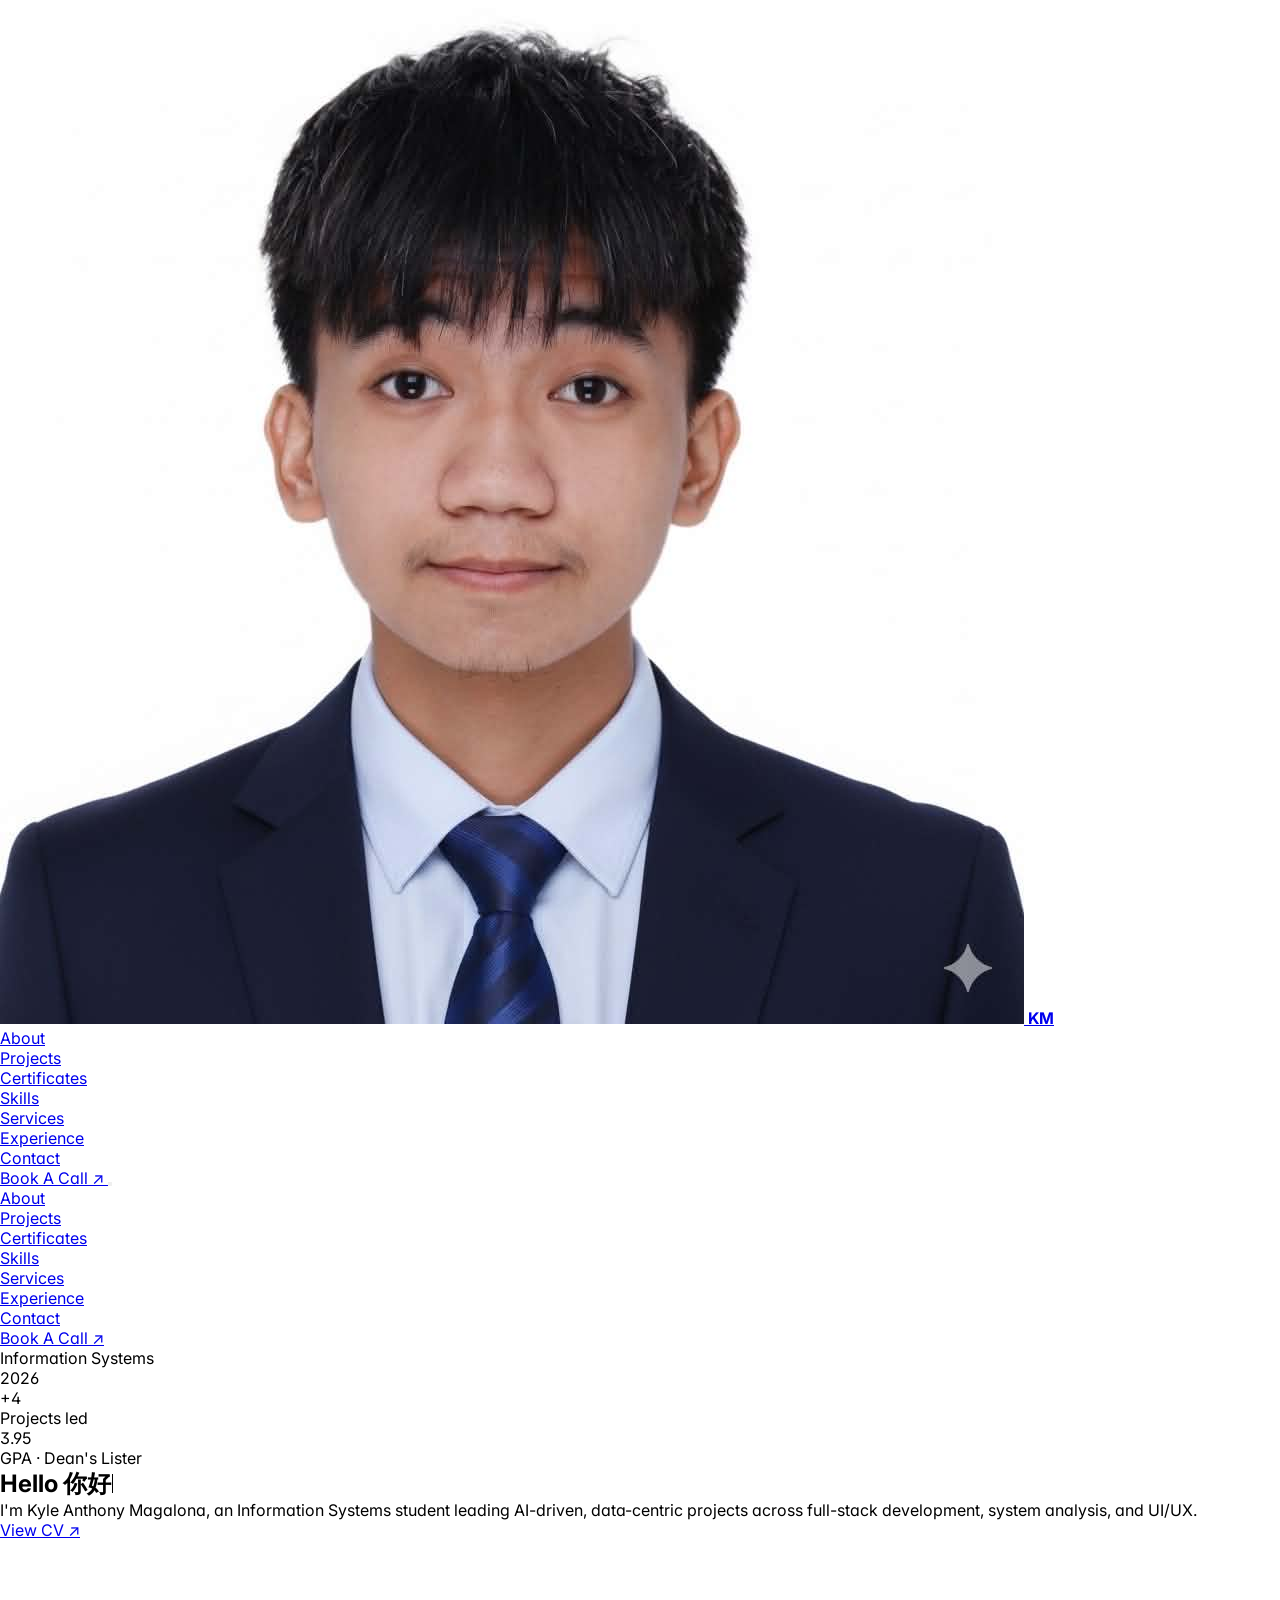
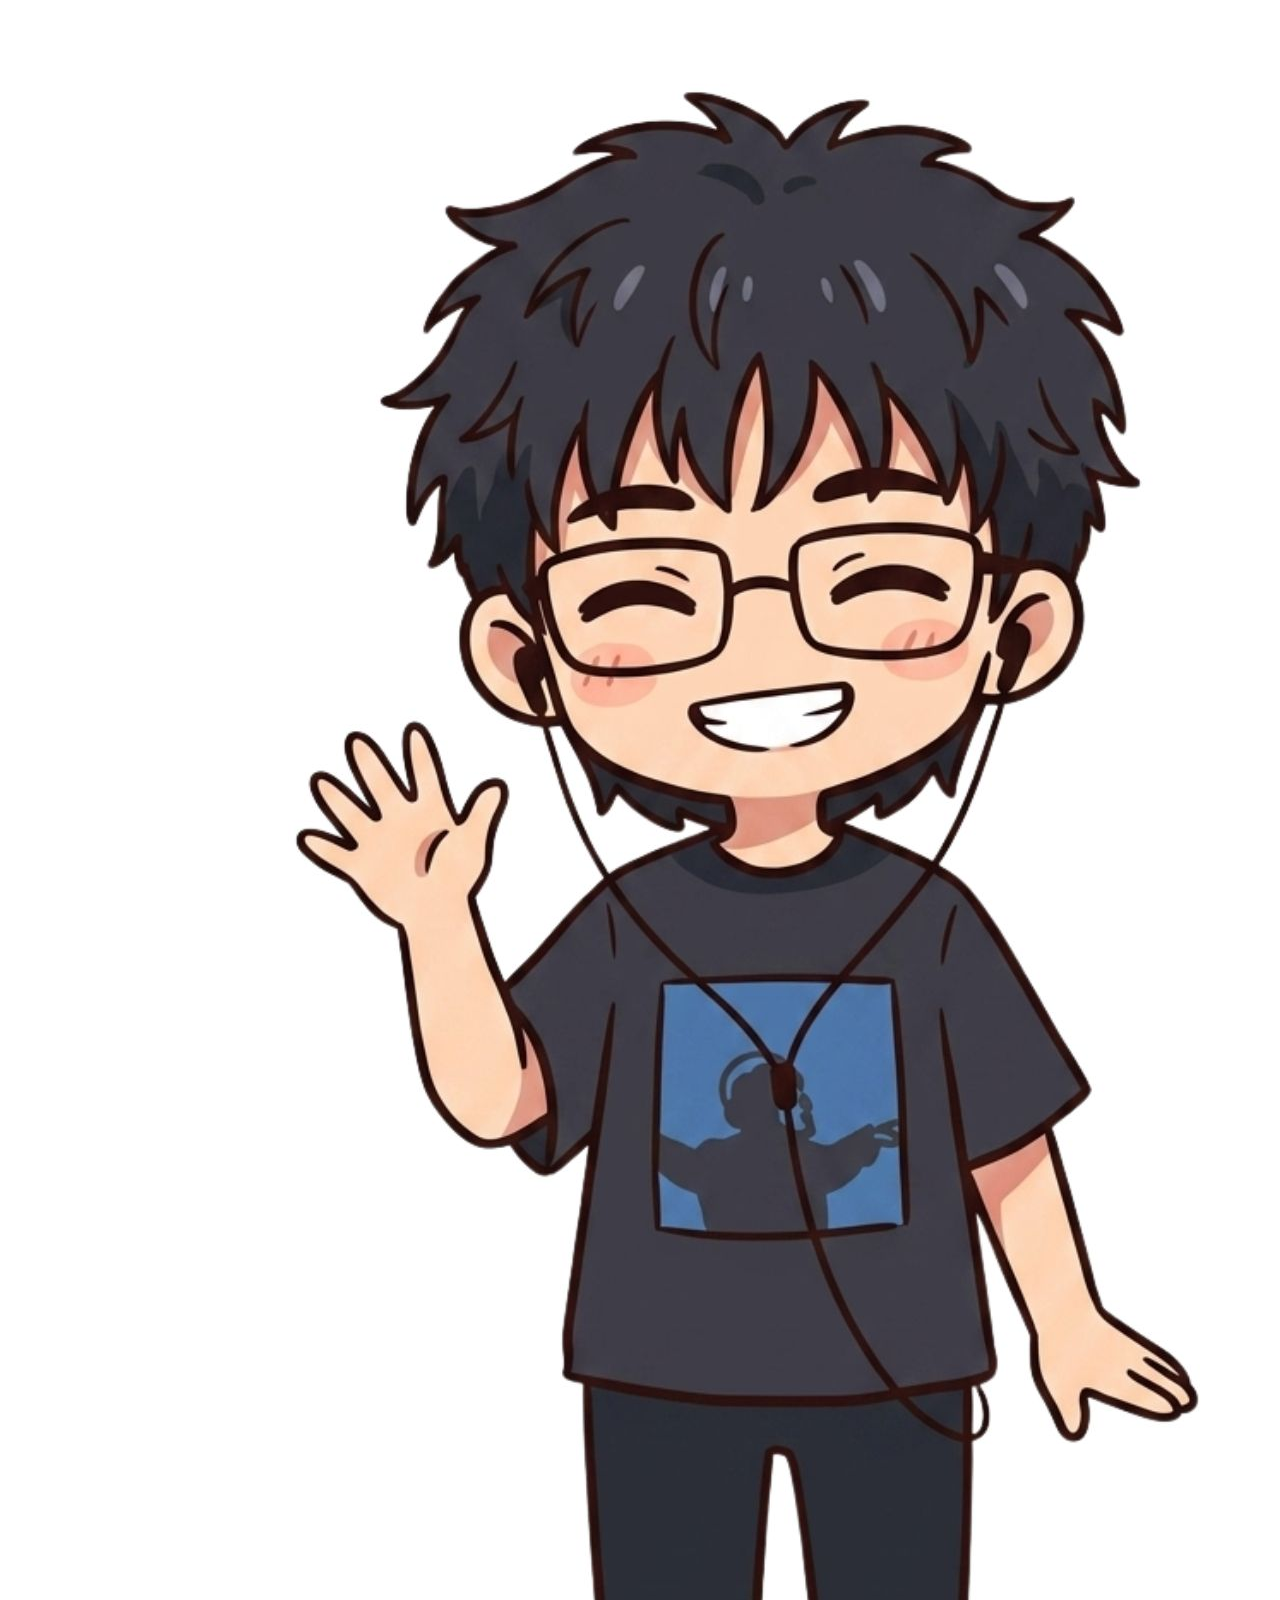
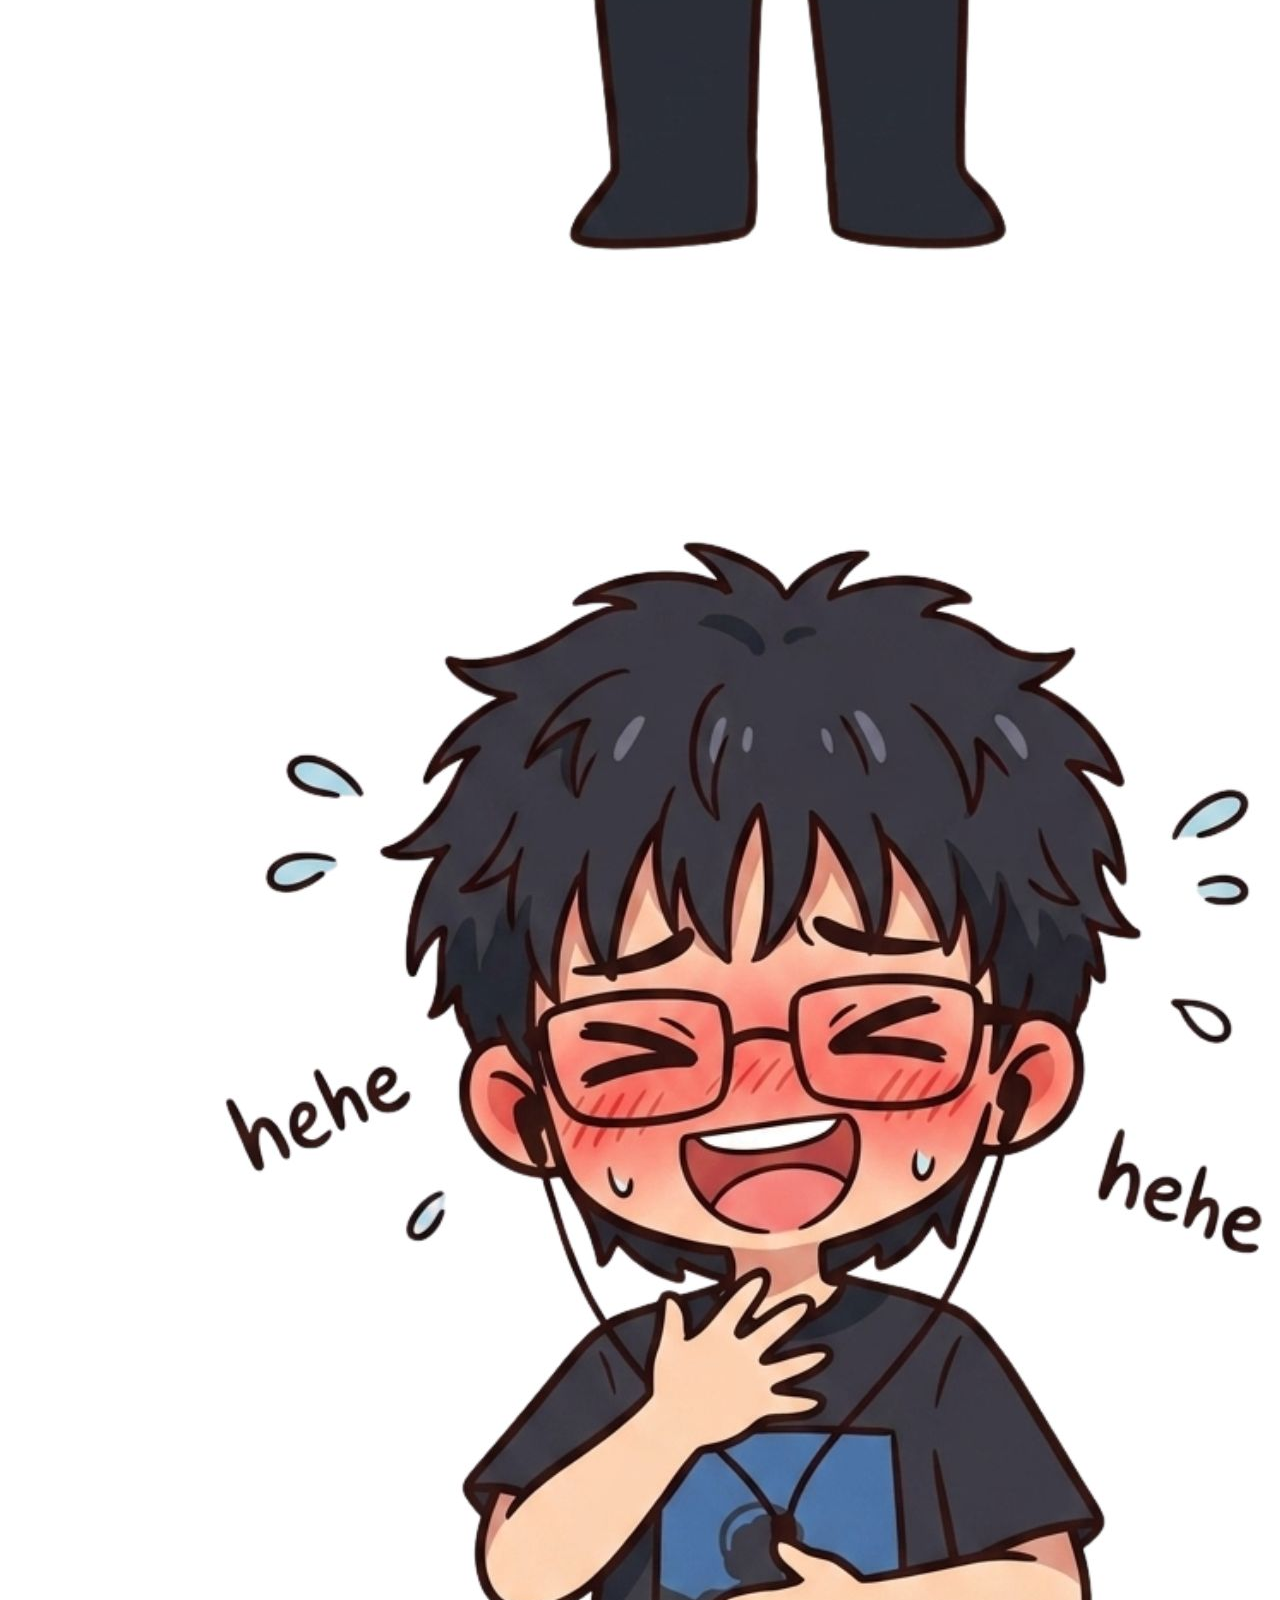
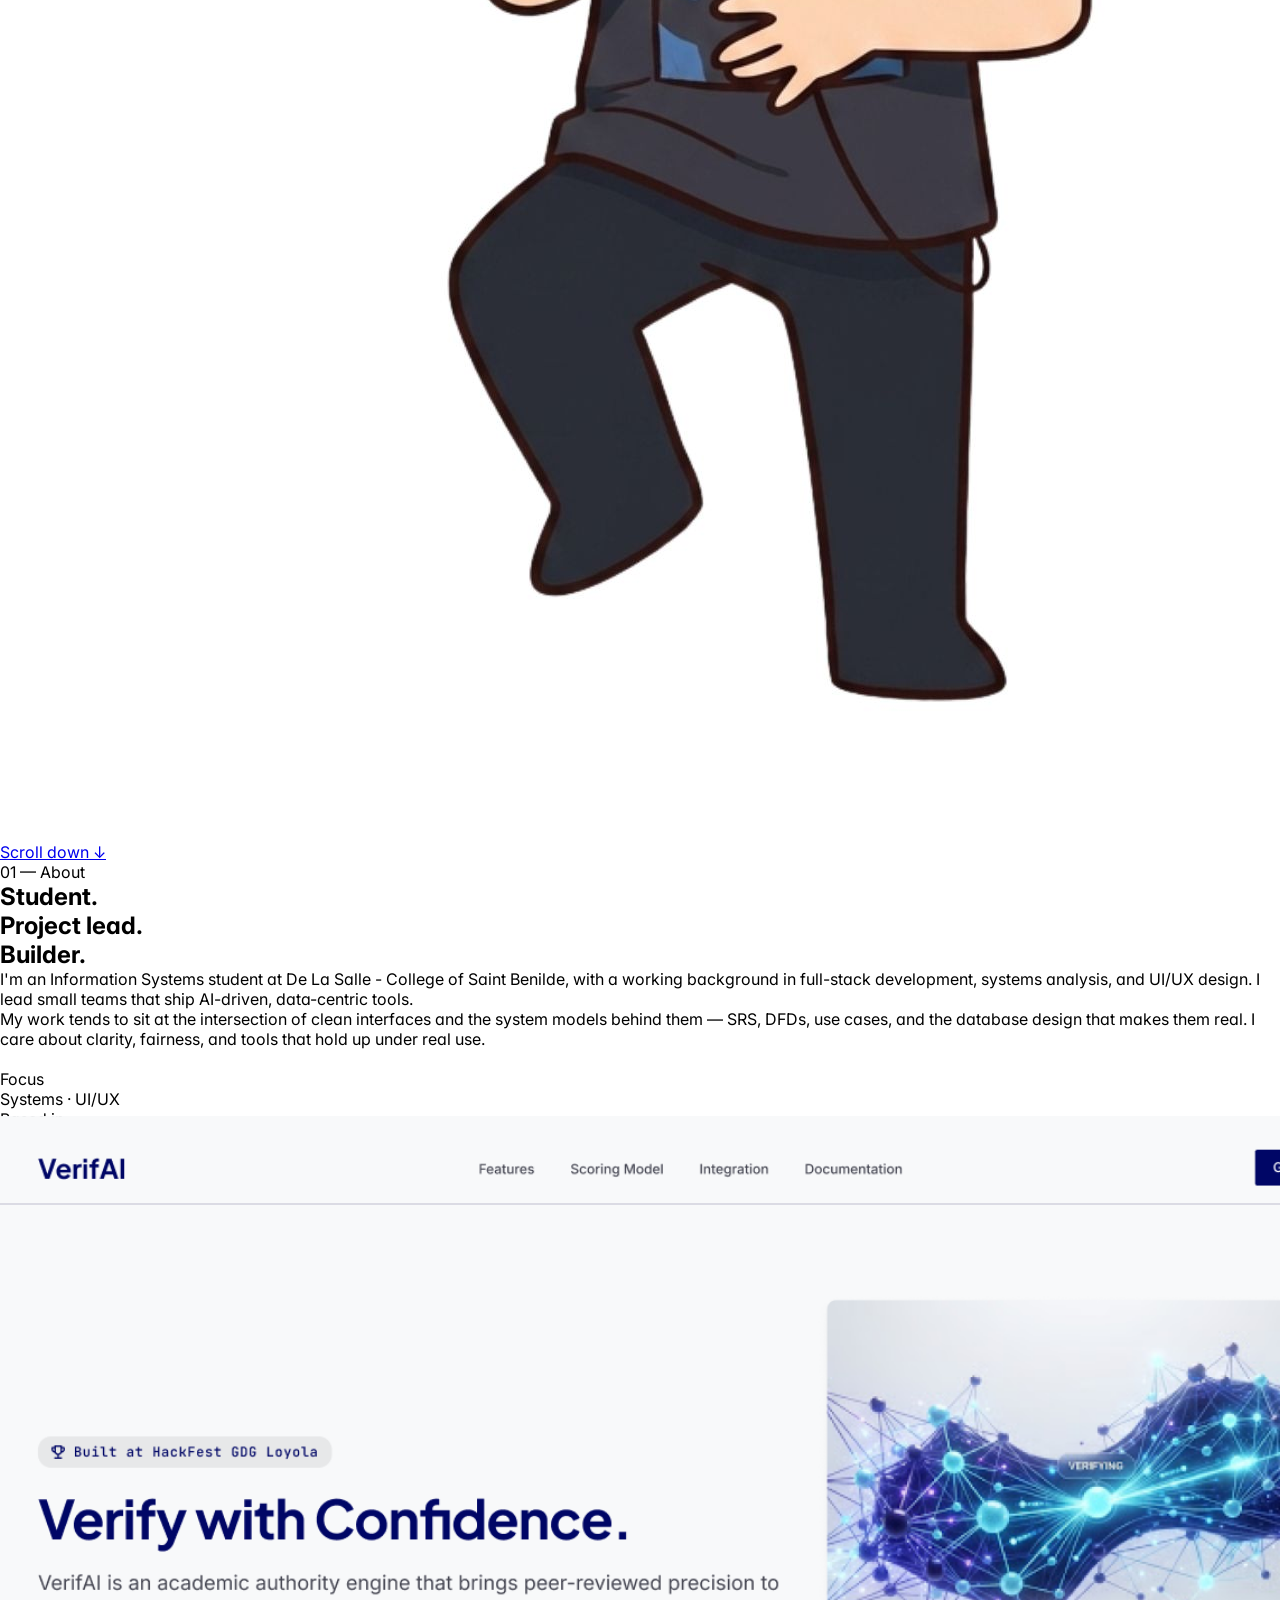
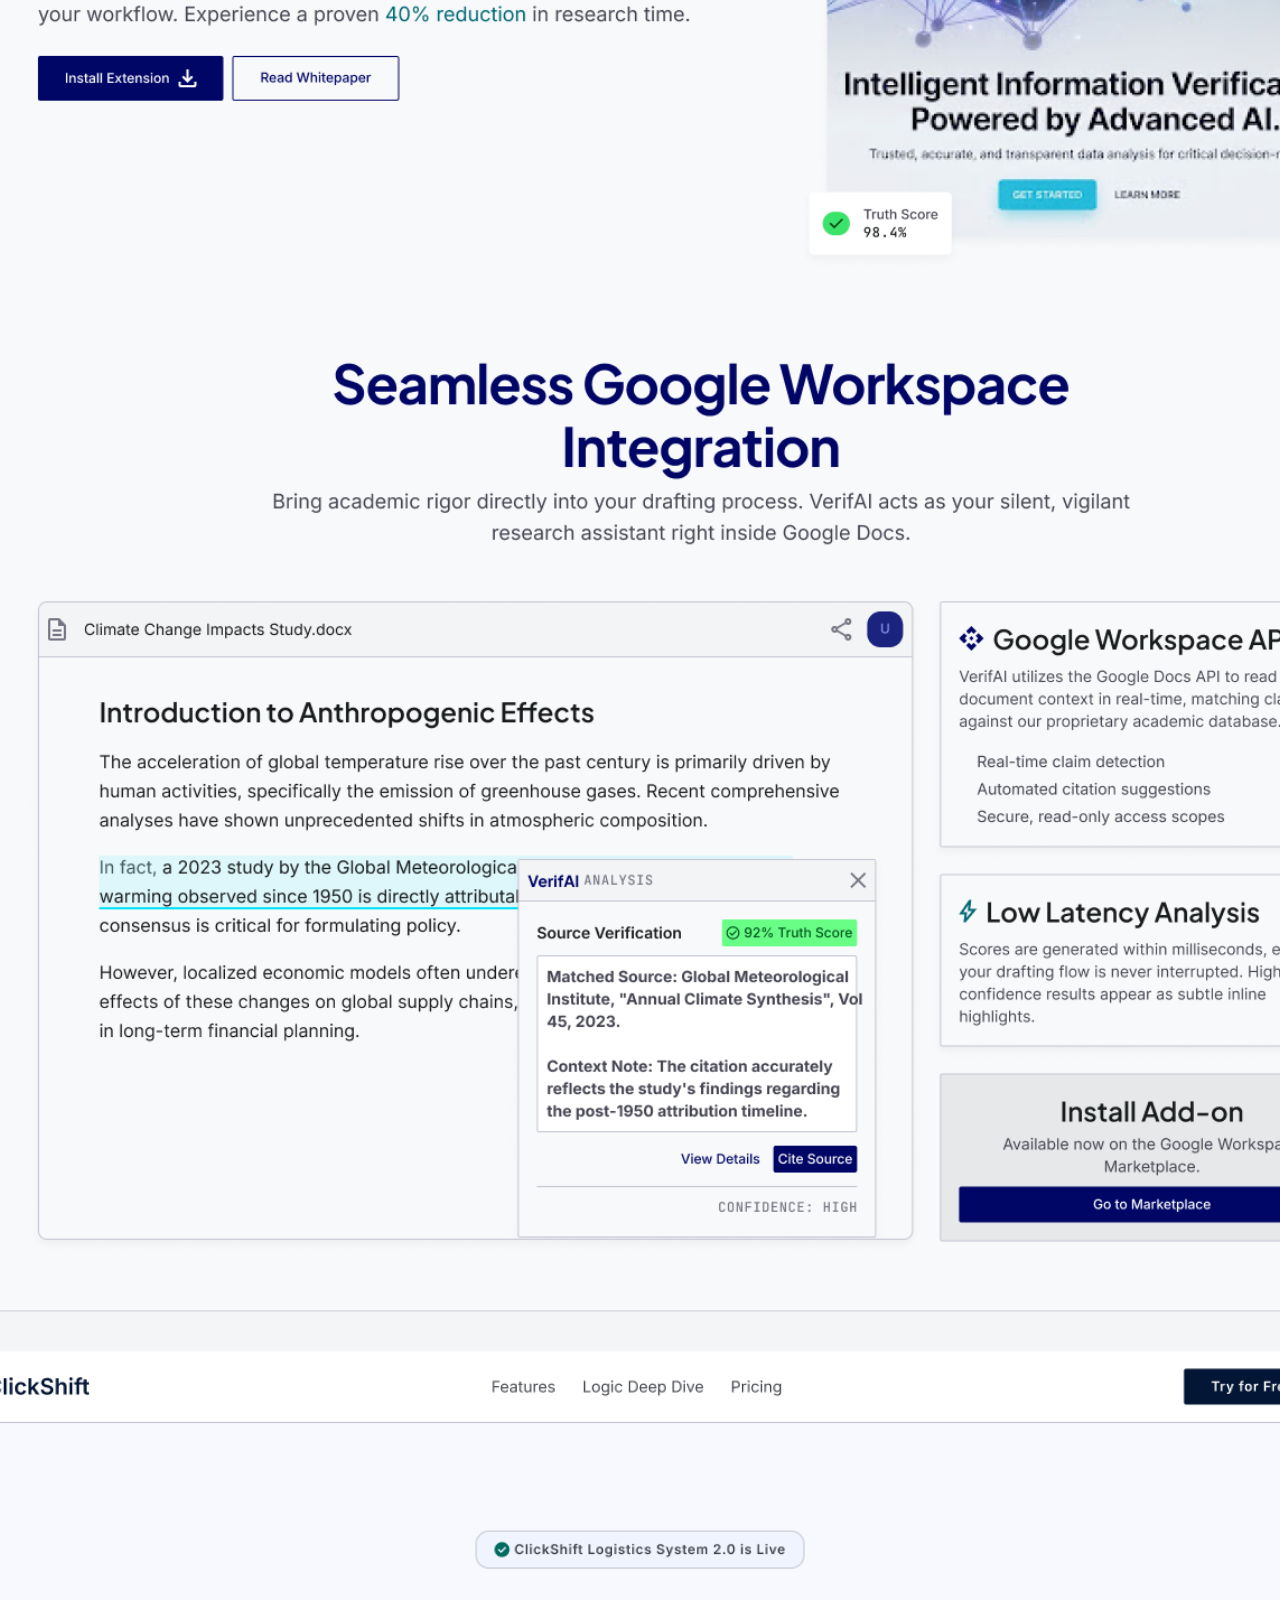
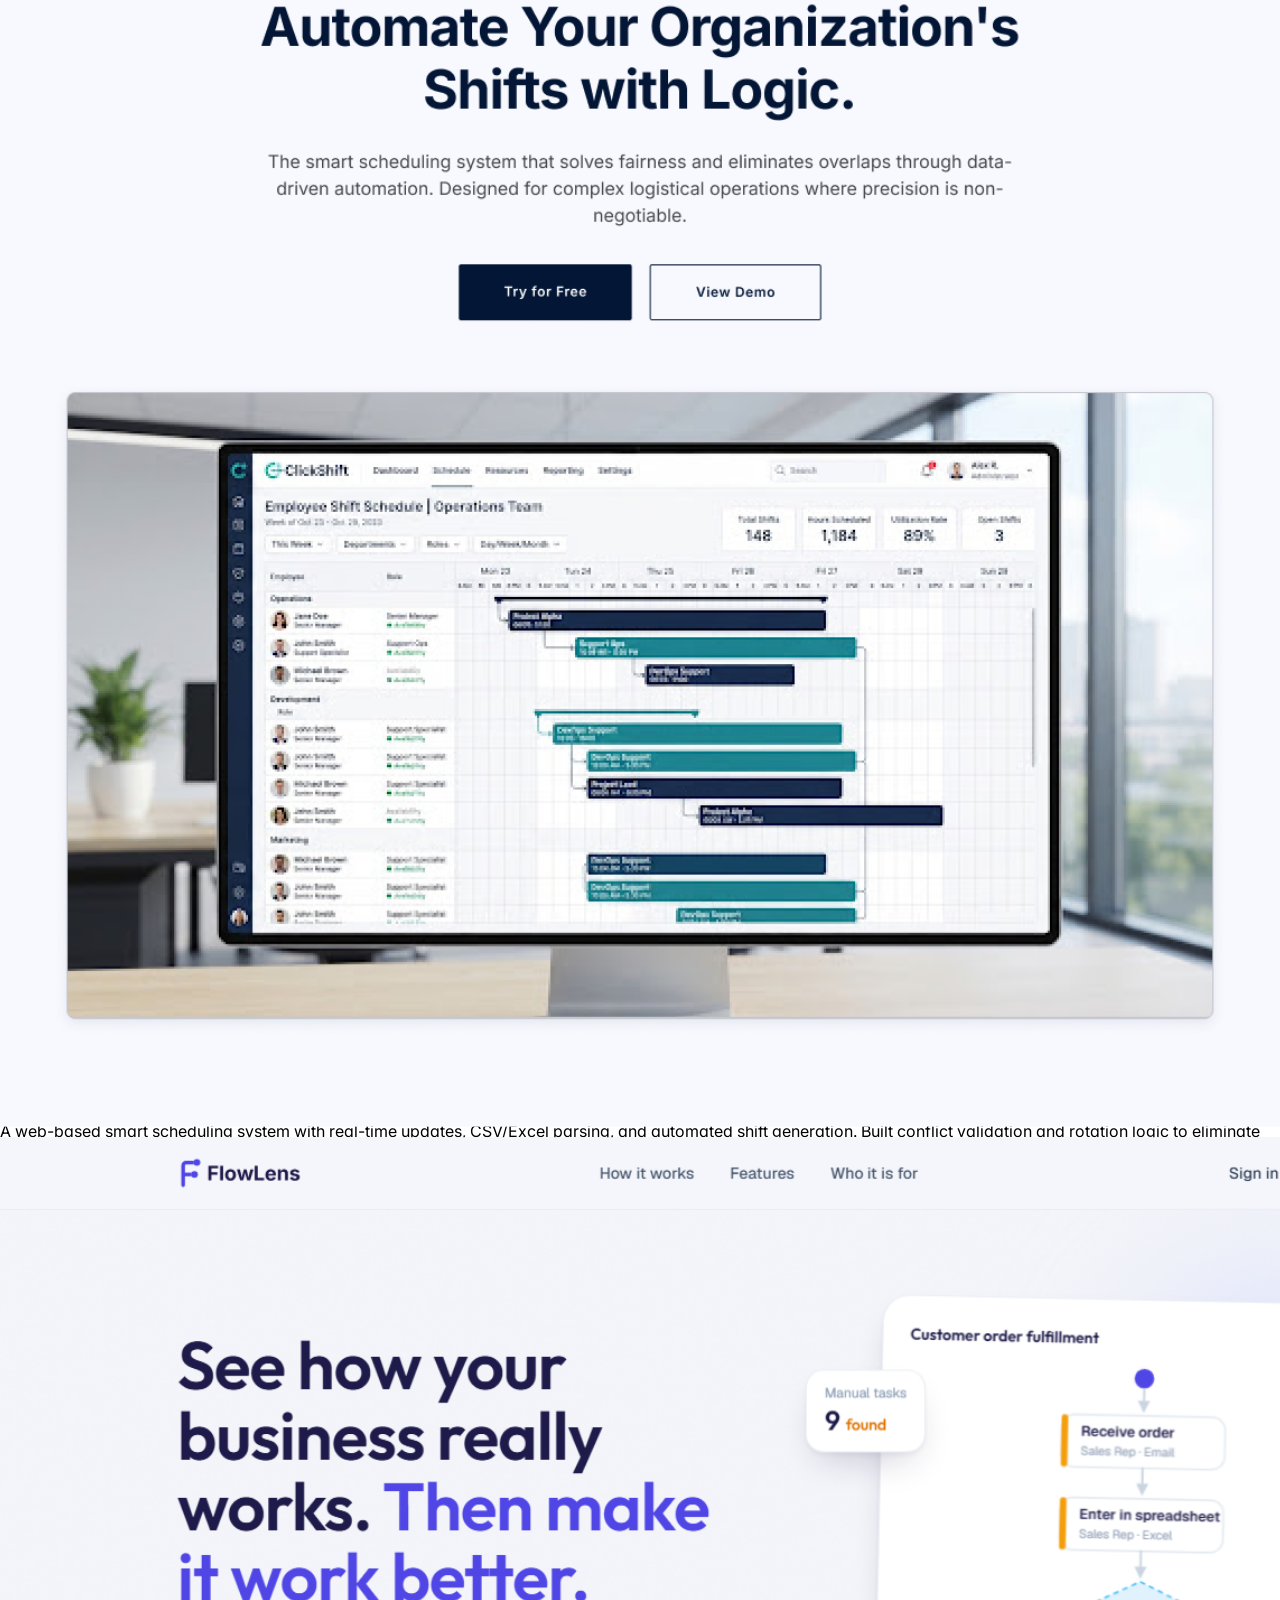
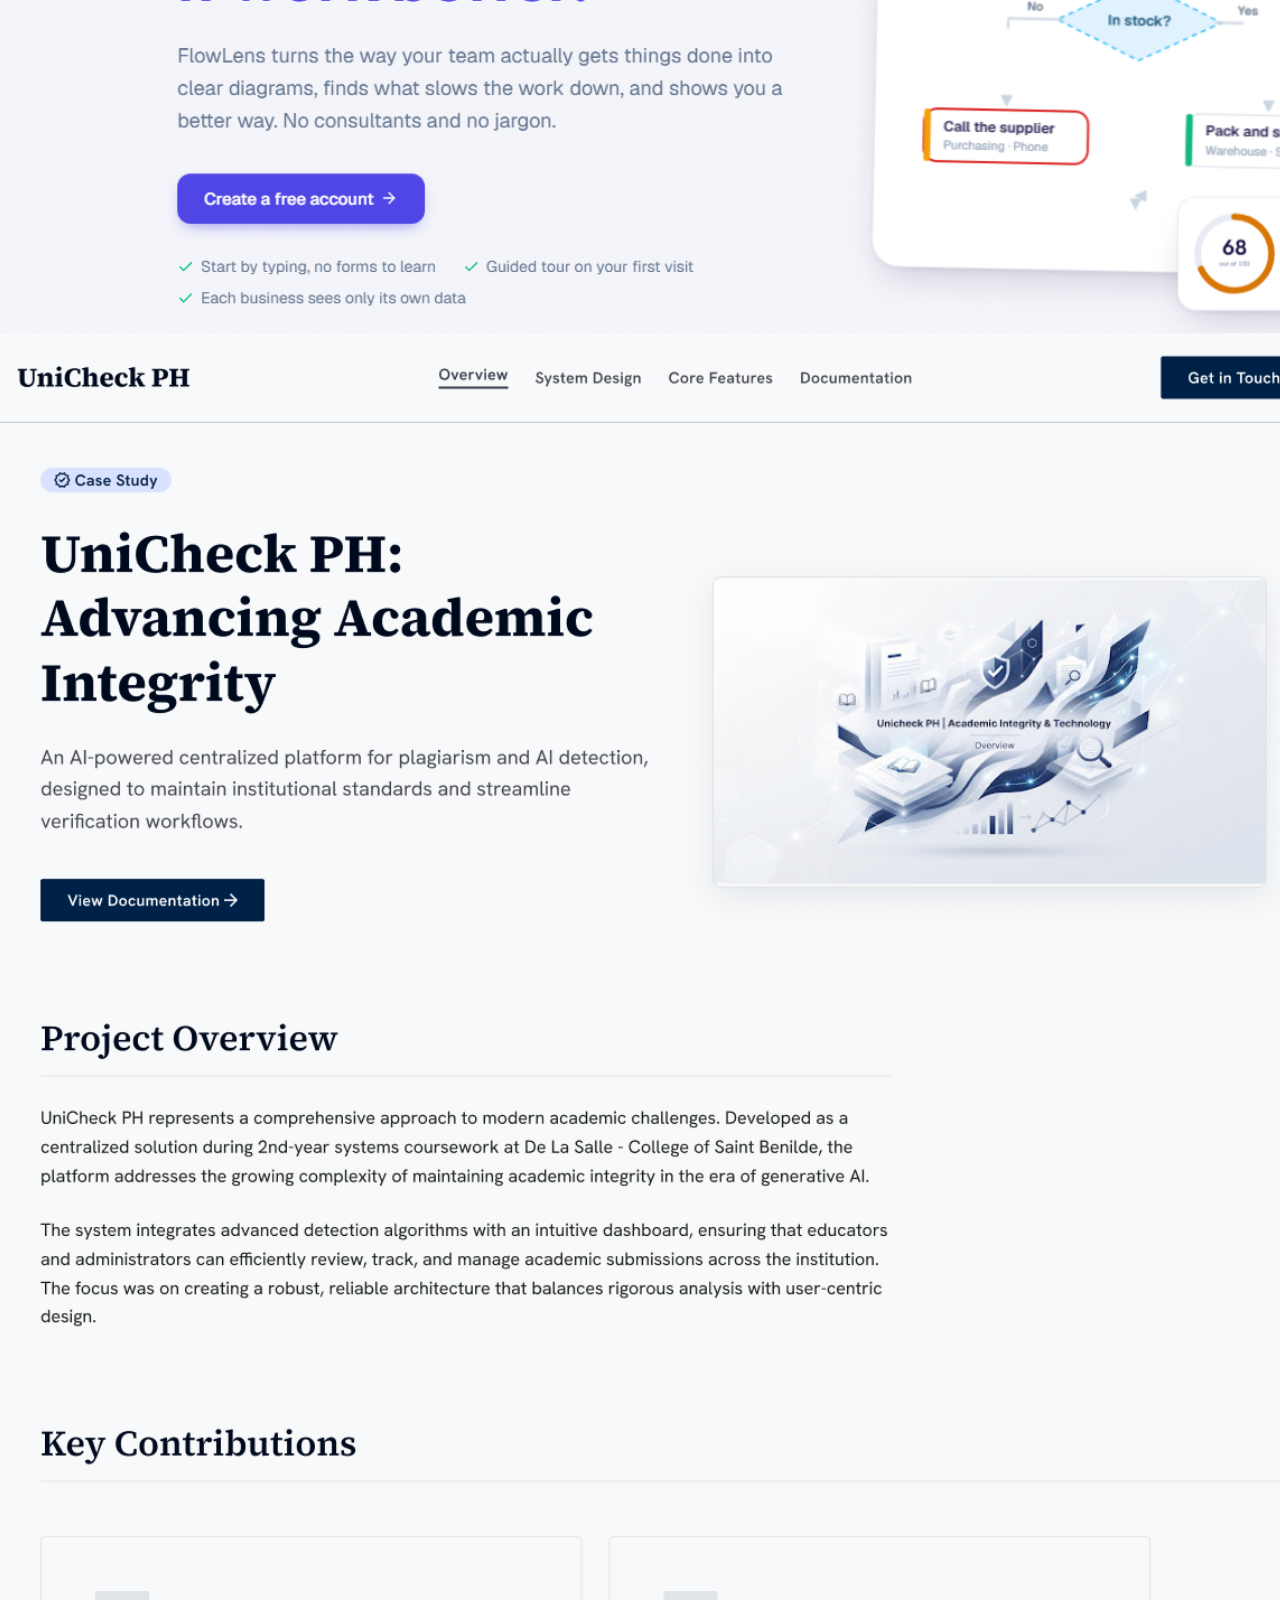
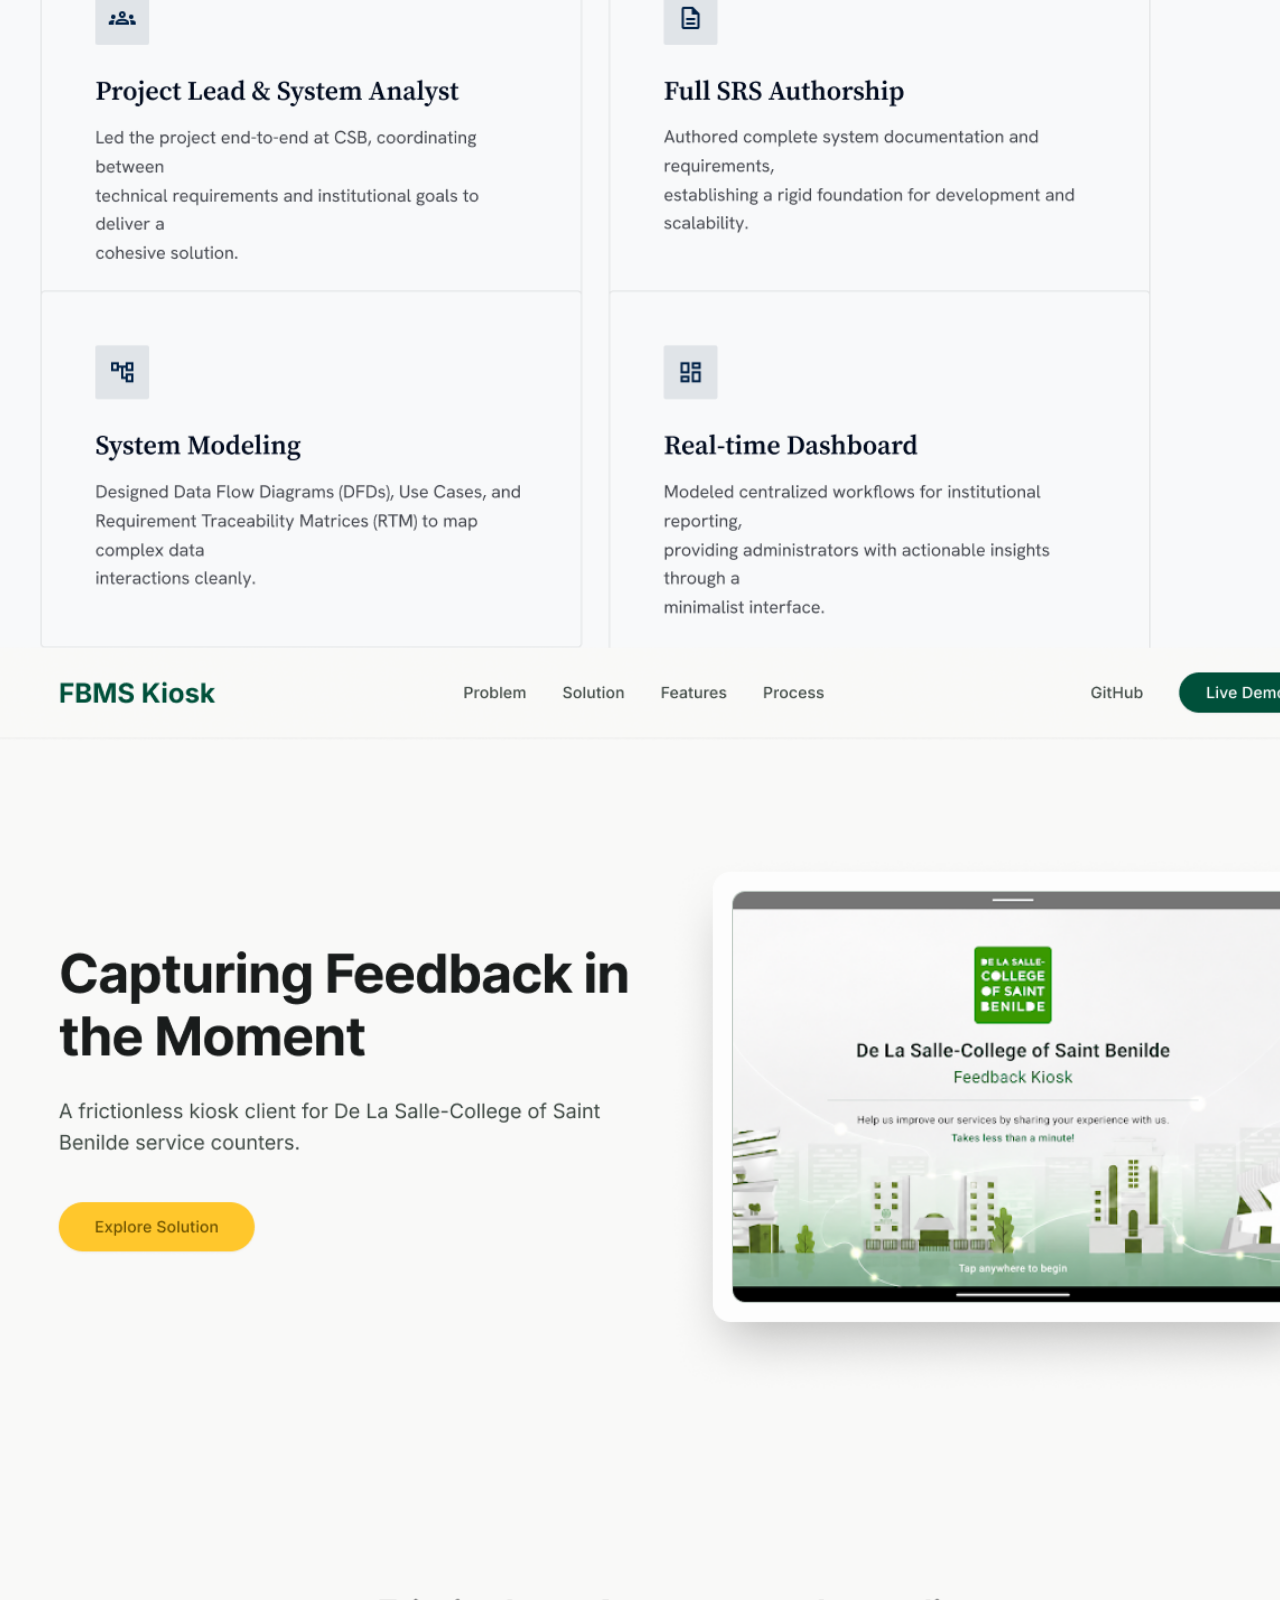
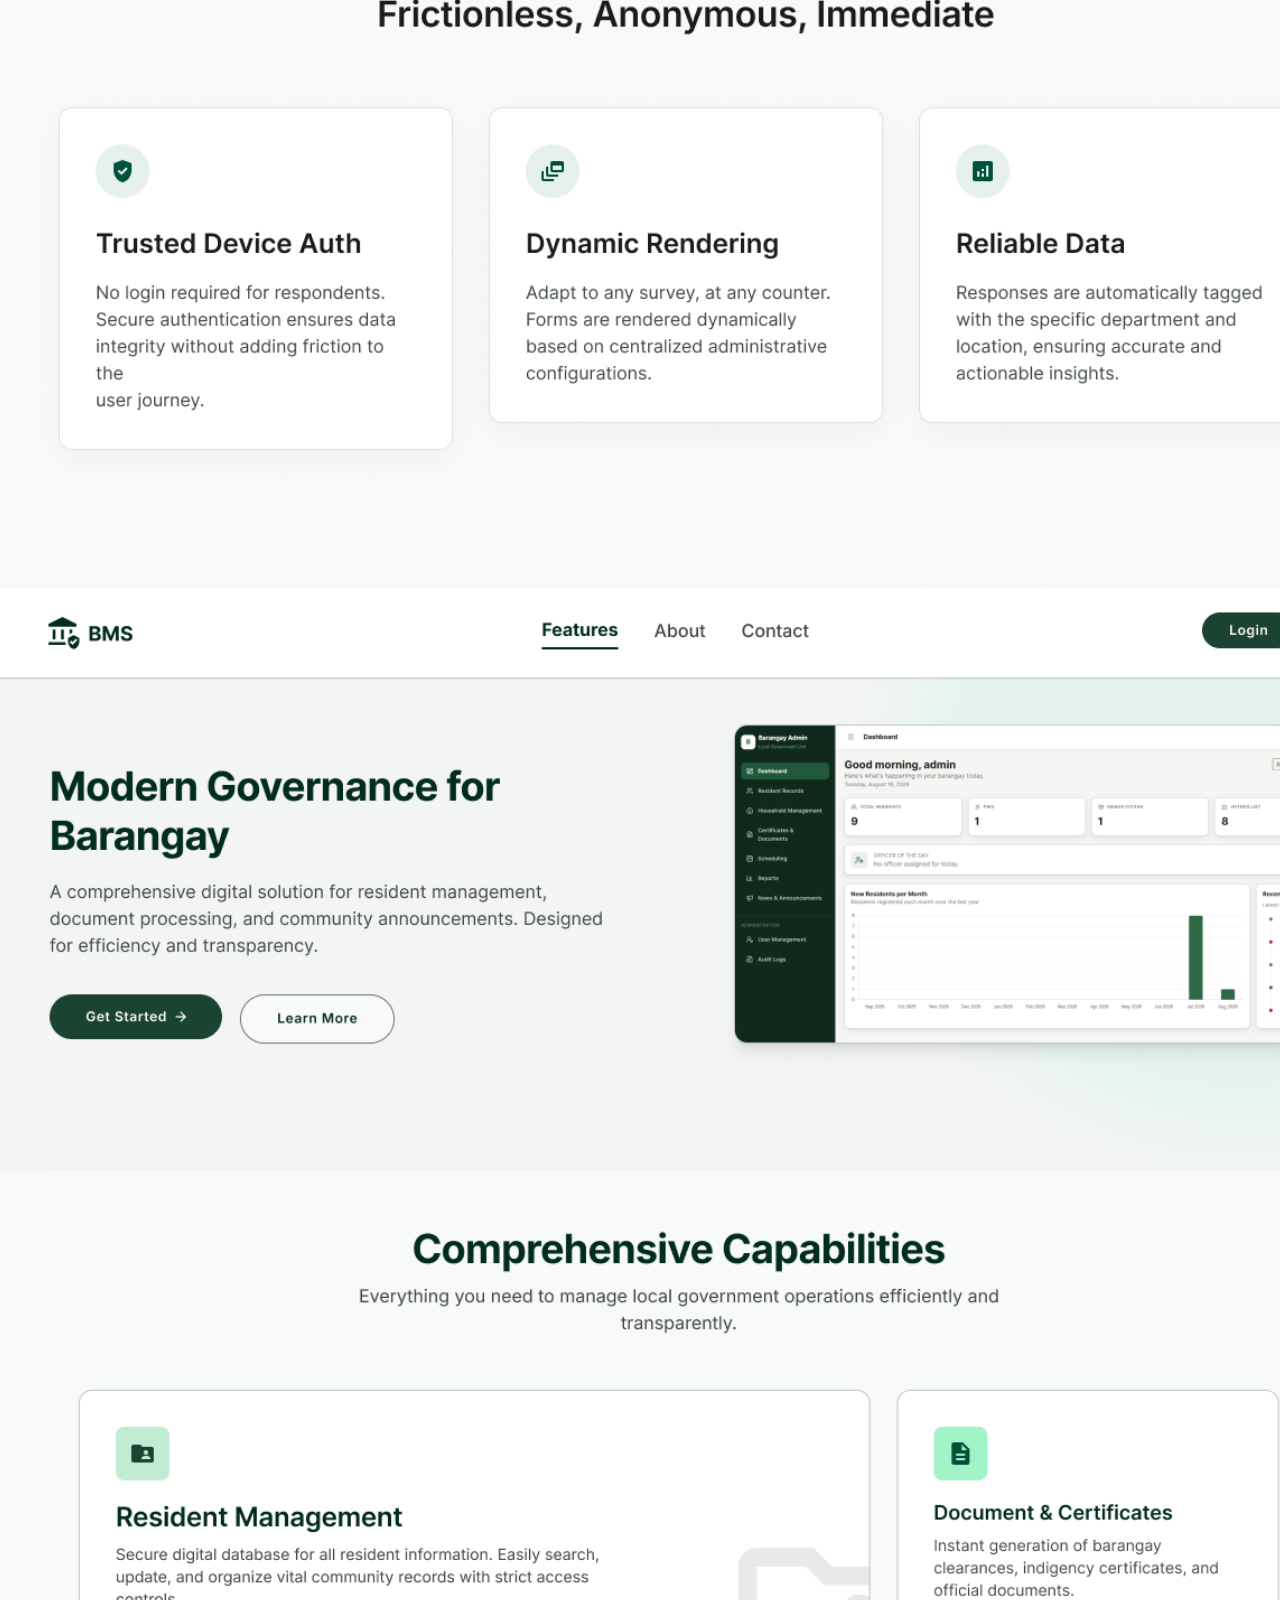
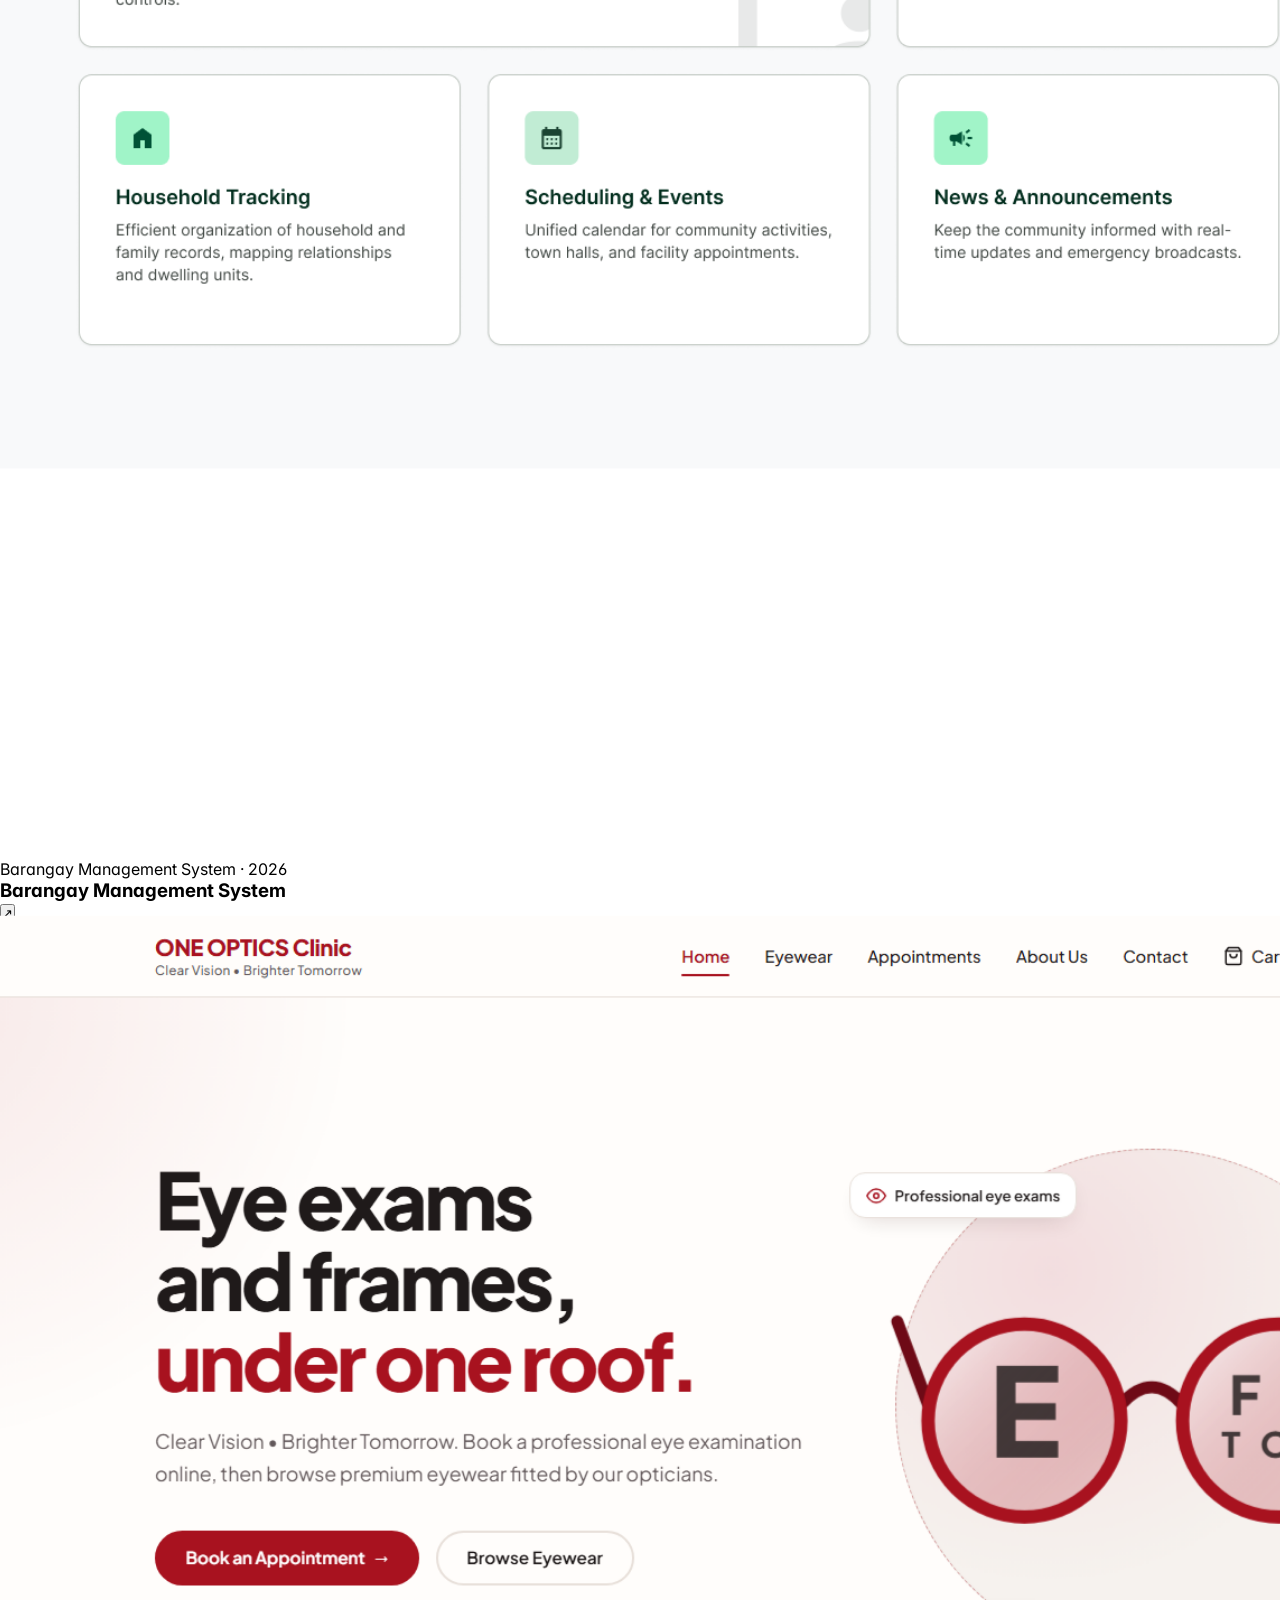
==== commit a7f638f4: "Removed Journeys Folder" ====
--- a/index.html
+++ b/index.html
@@ -317,7 +317,7 @@
                         <div class="relative">
                             <div class="absolute -top-3 inset-x-3 h-14 rounded-t-3xl bg-primary/5 pointer-events-none"></div>
                             <div class="relative aspect-[1358/1401] rounded-2xl bg-white dark:bg-[#181818] border border-primary/10 overflow-hidden">
-                                <img src="img/BMS/screen.png" alt="Barangay Management System — Digital platform for managing residents, households, documents, schedules, announcements, and reports" class="absolute inset-0 w-full h-full object-cover object-top transition-transform duration-700 ease-out group-hover:scale-105" loading="lazy" />
+                                <img src="img/BMS/screen.png" alt="Barangay Management System — Digital platform for managing residents, households, documents, schedules, announcements, and reports" class="absolute inset-0 w-full h-full object-contain transition-transform duration-700 ease-out group-hover:scale-105" loading="lazy" />
                             </div>
                         </div>
 
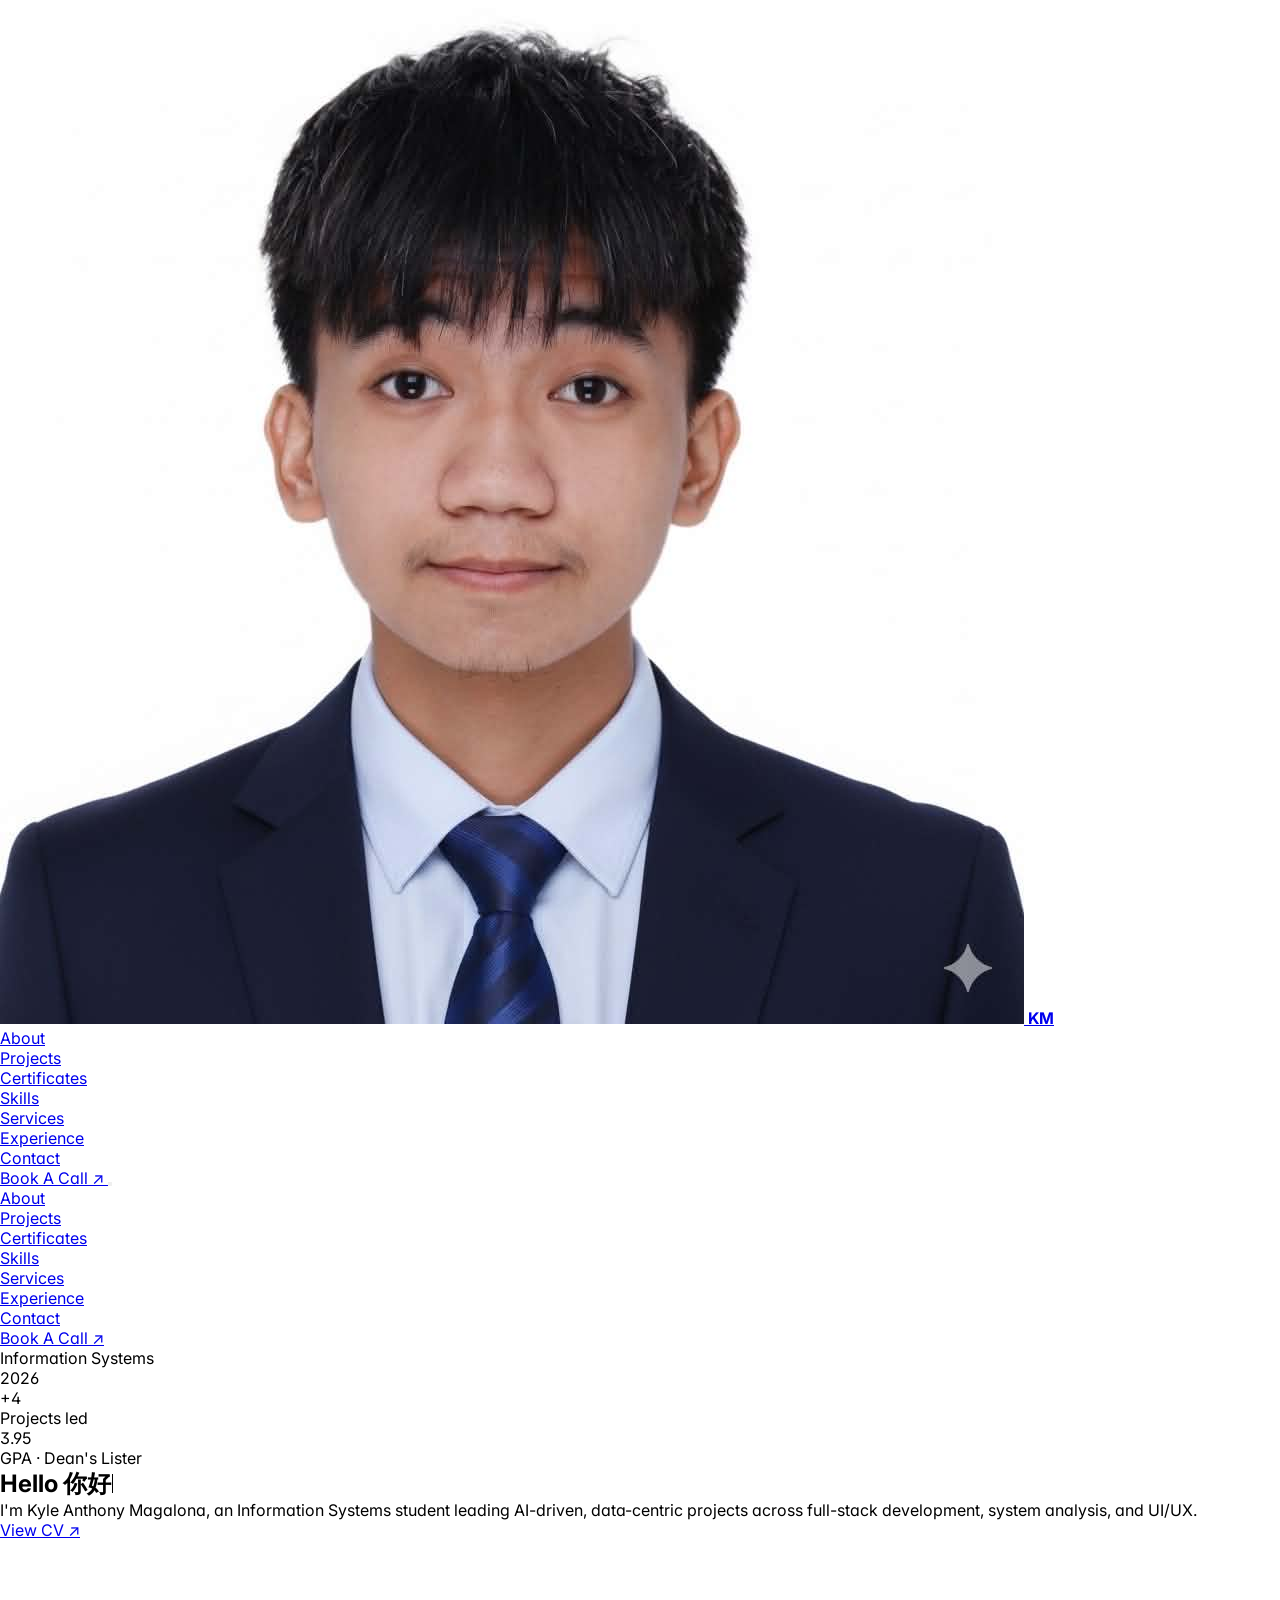
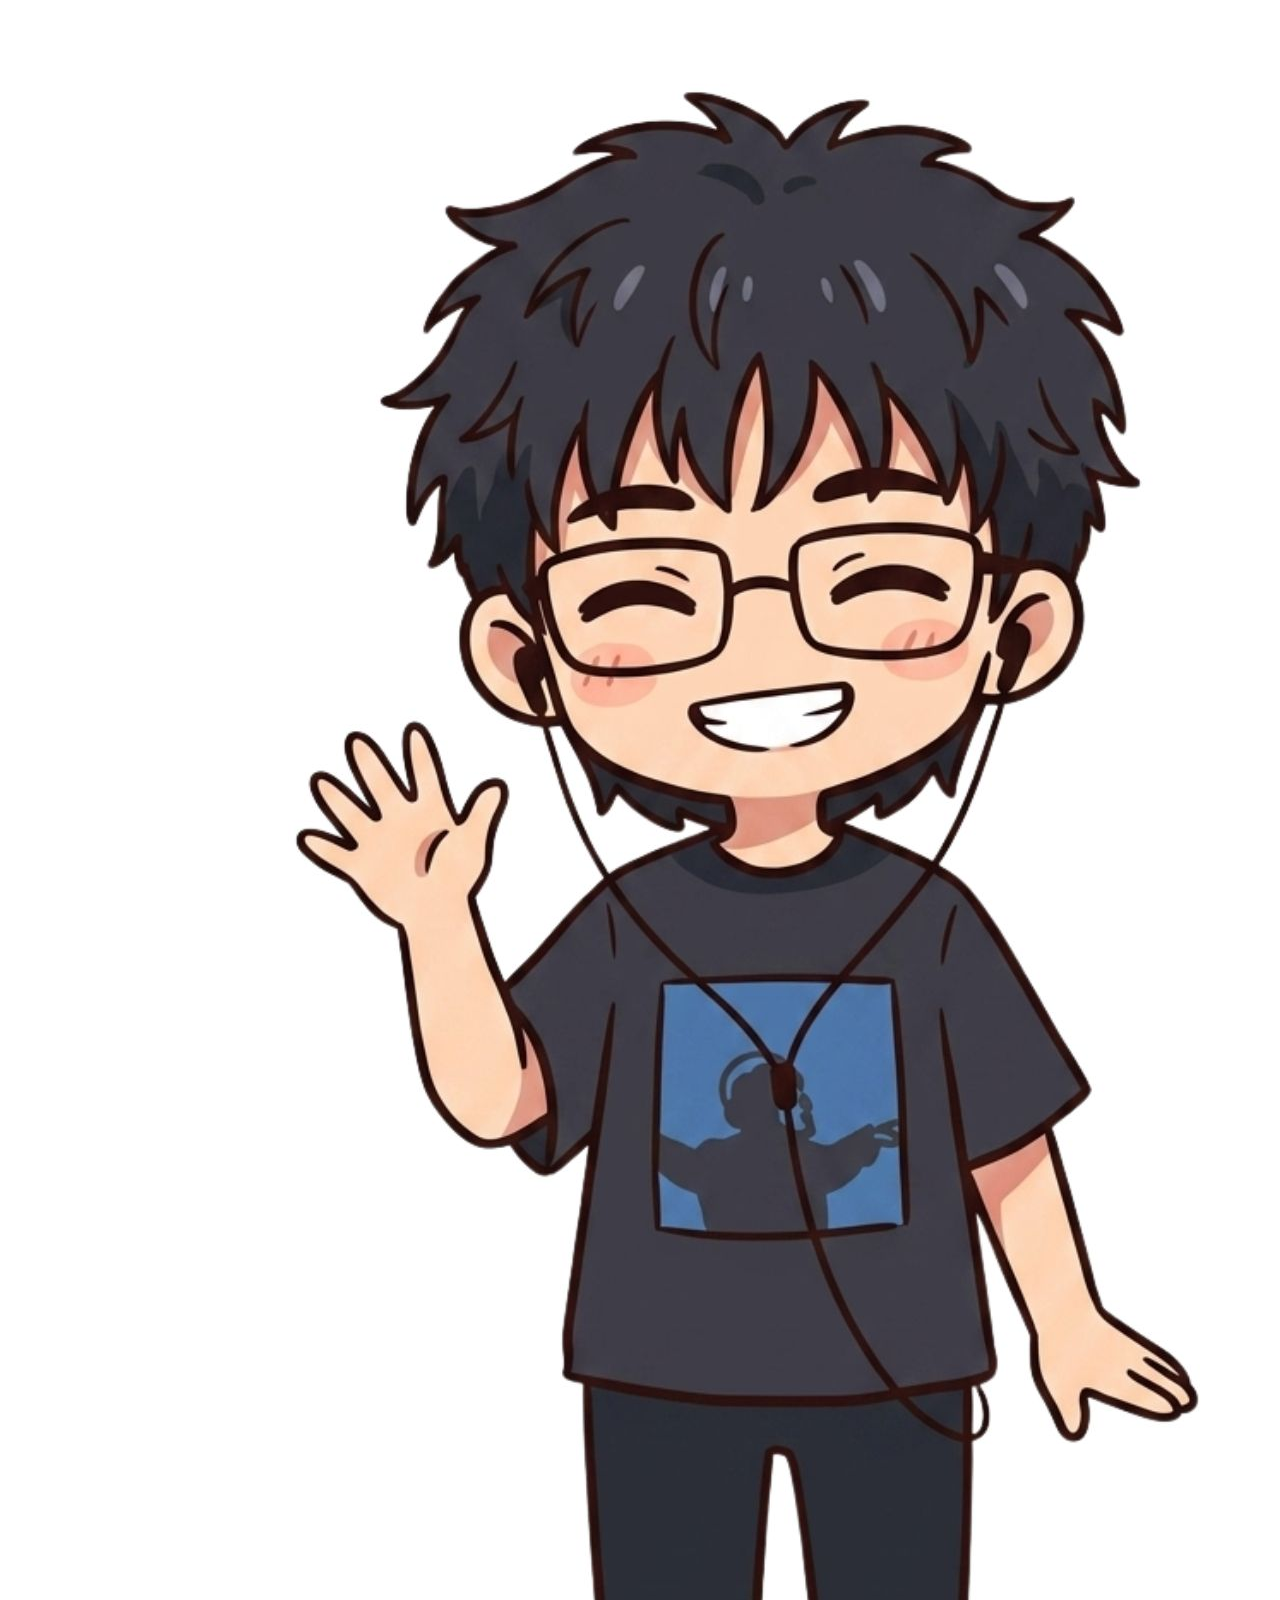
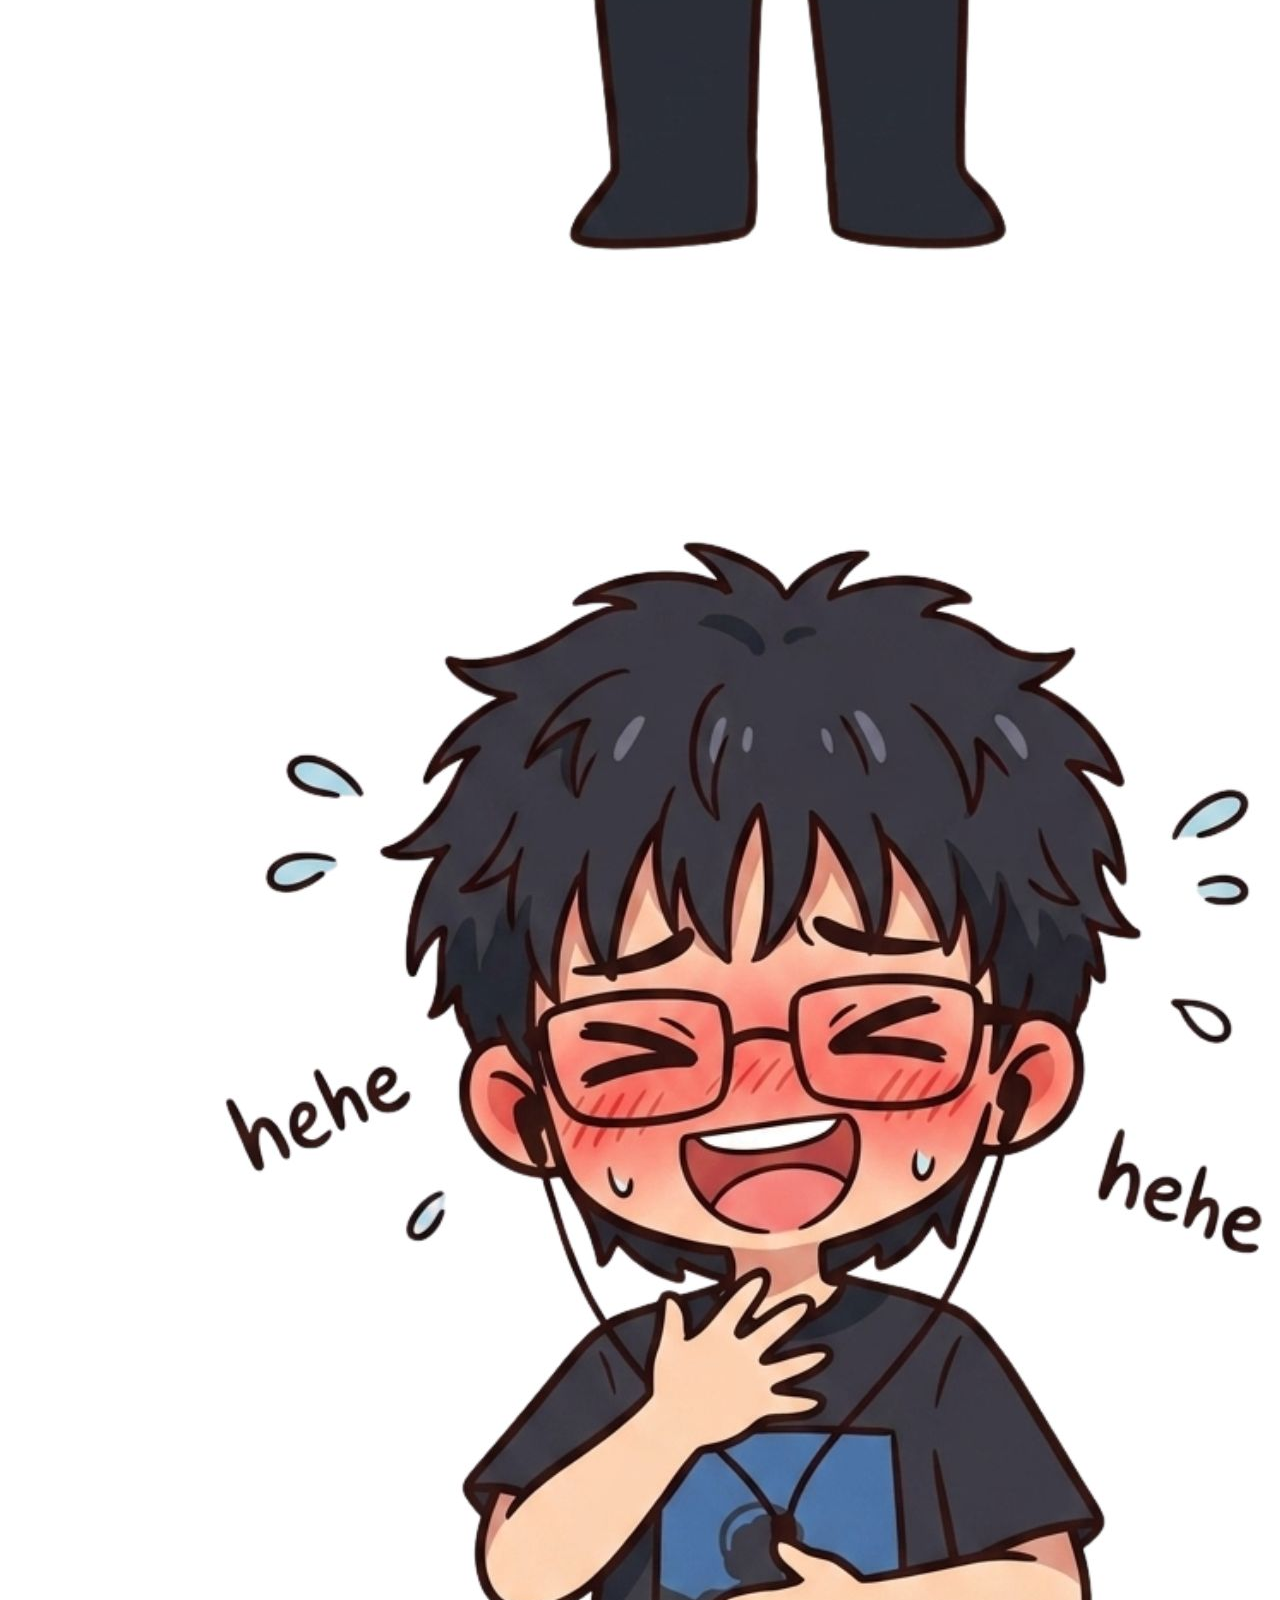
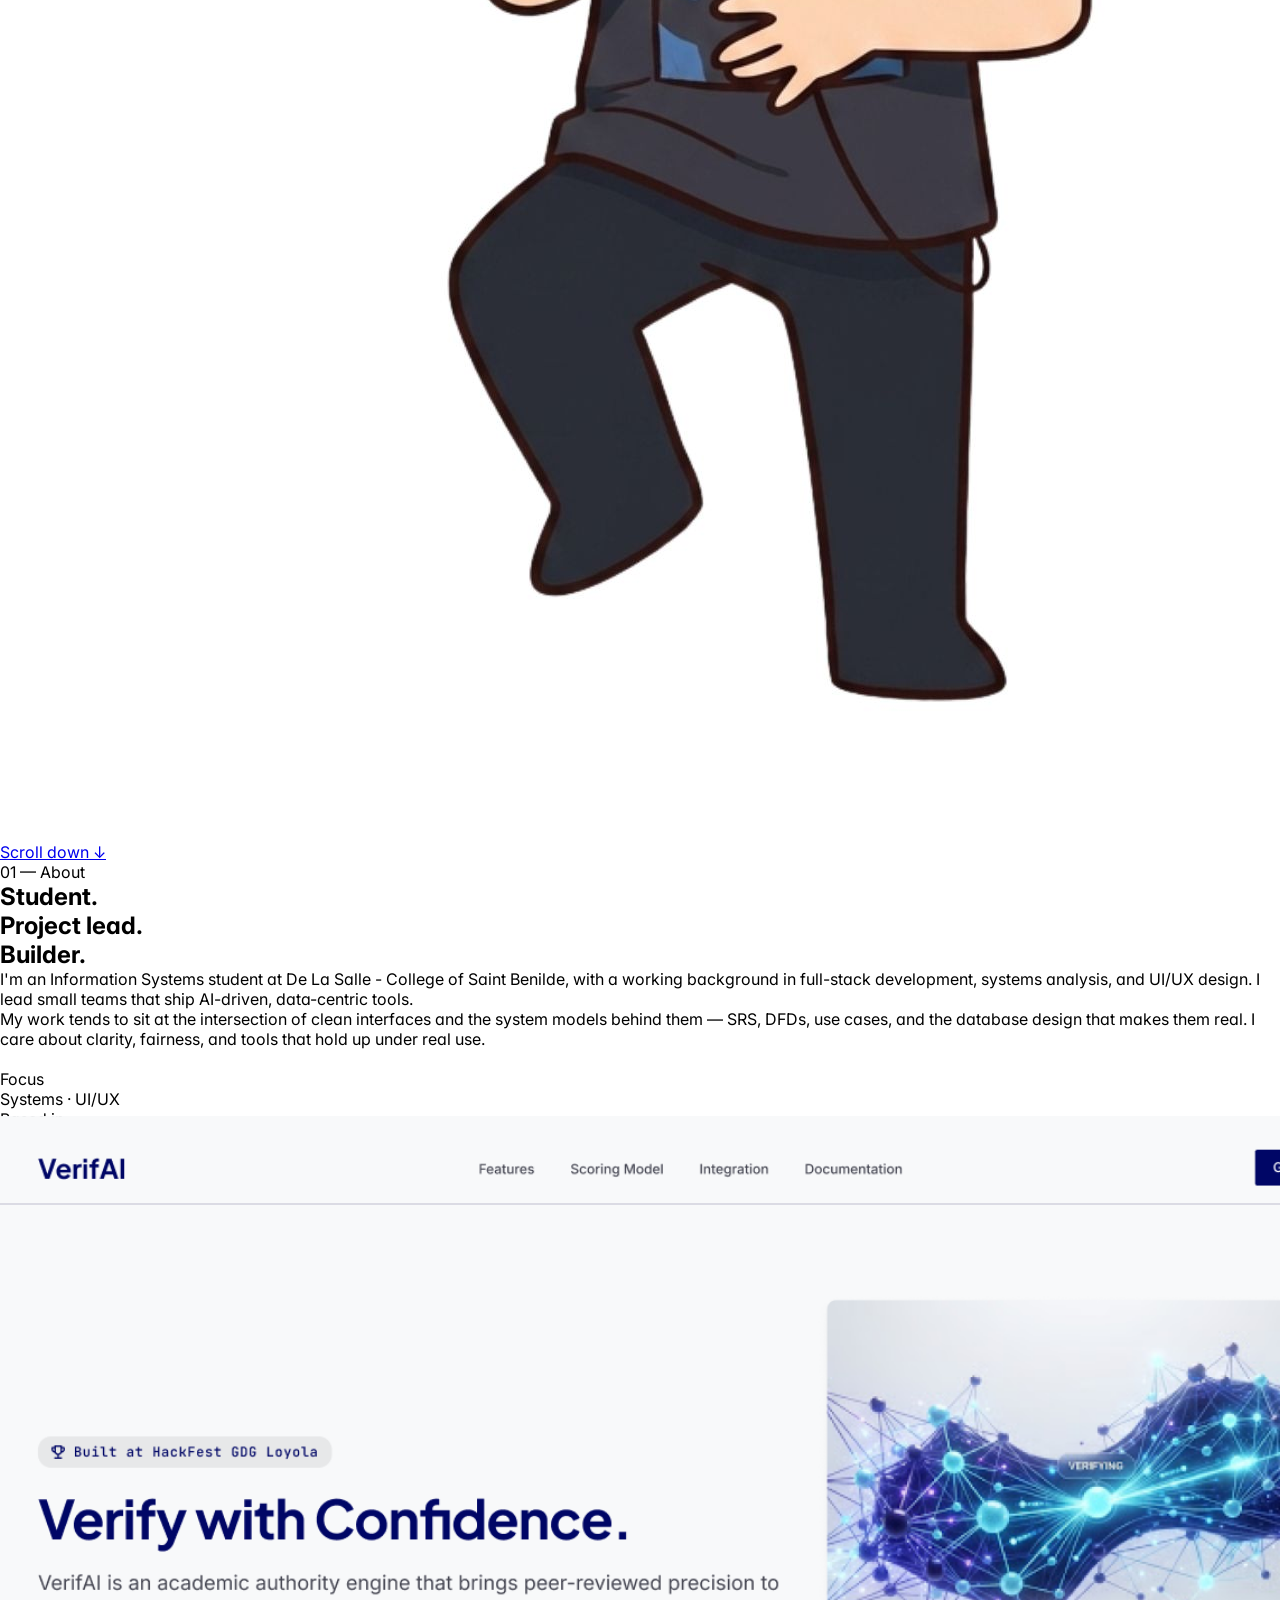
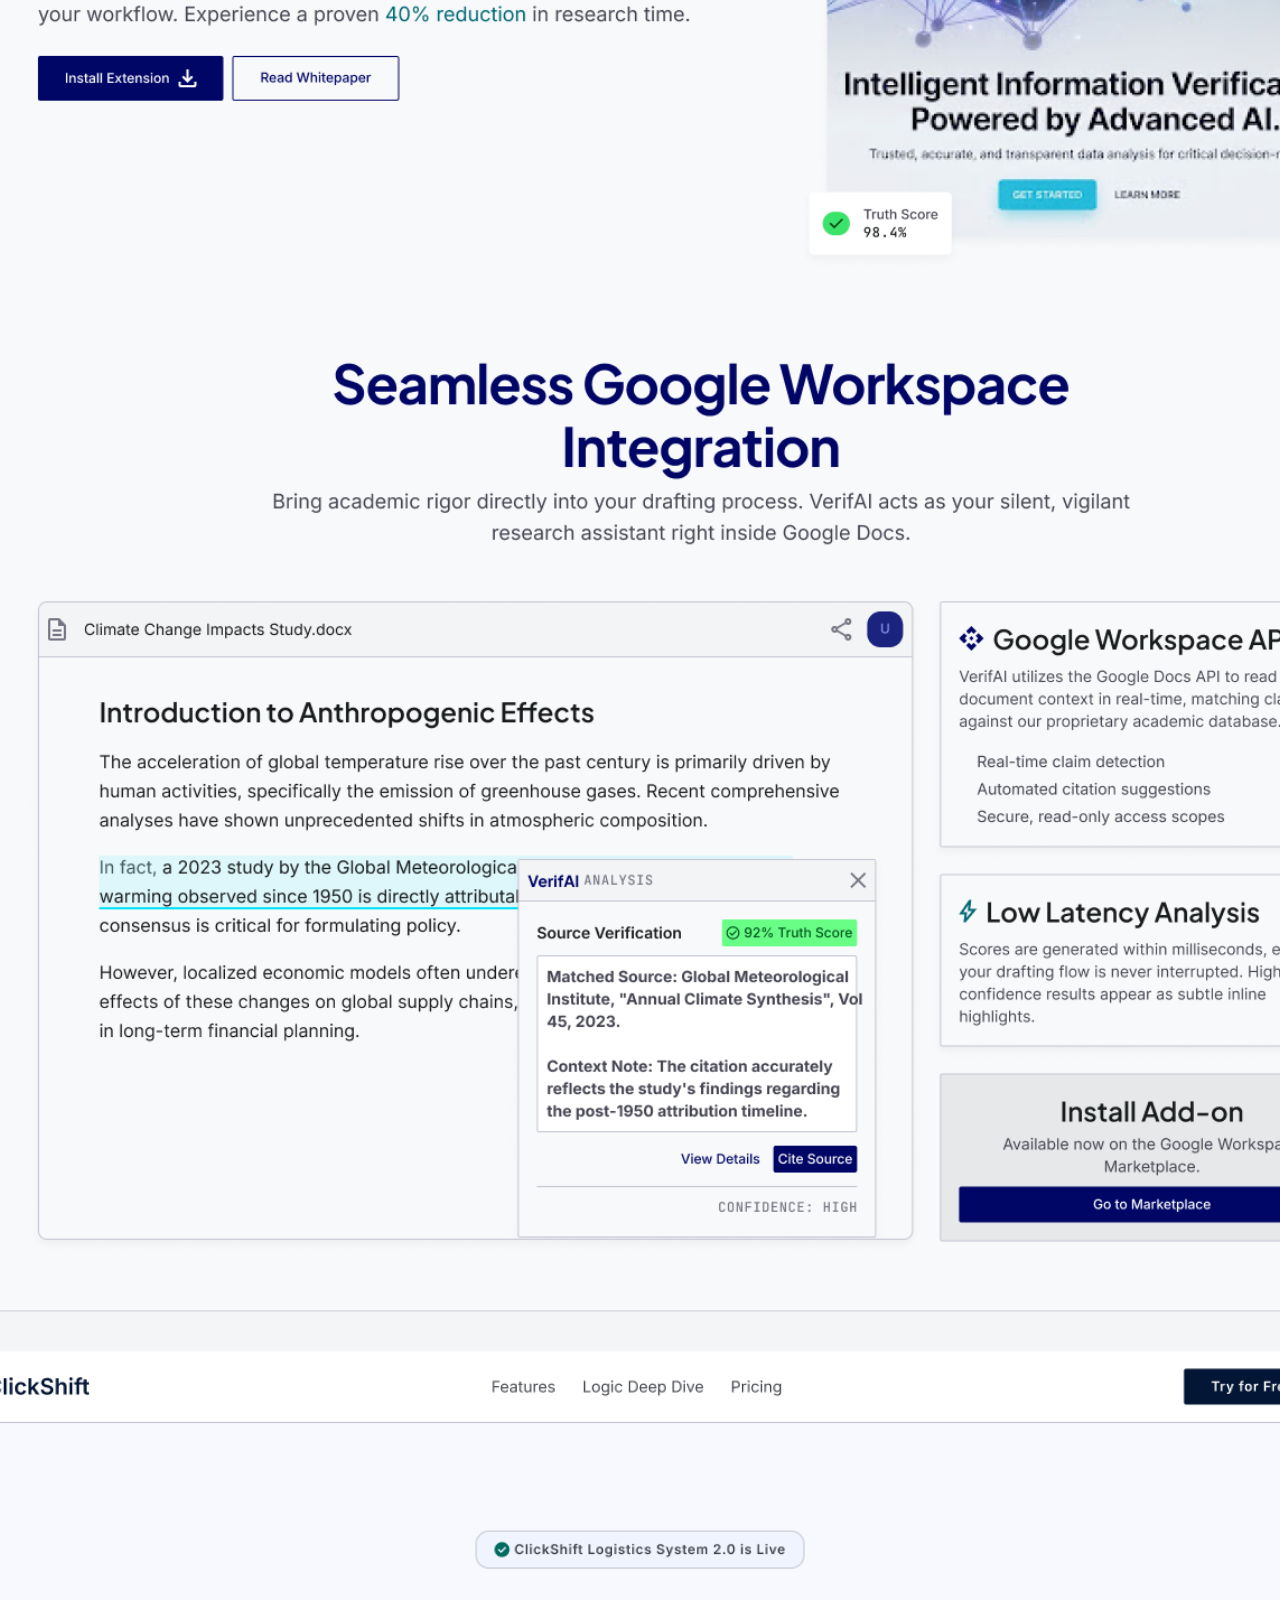
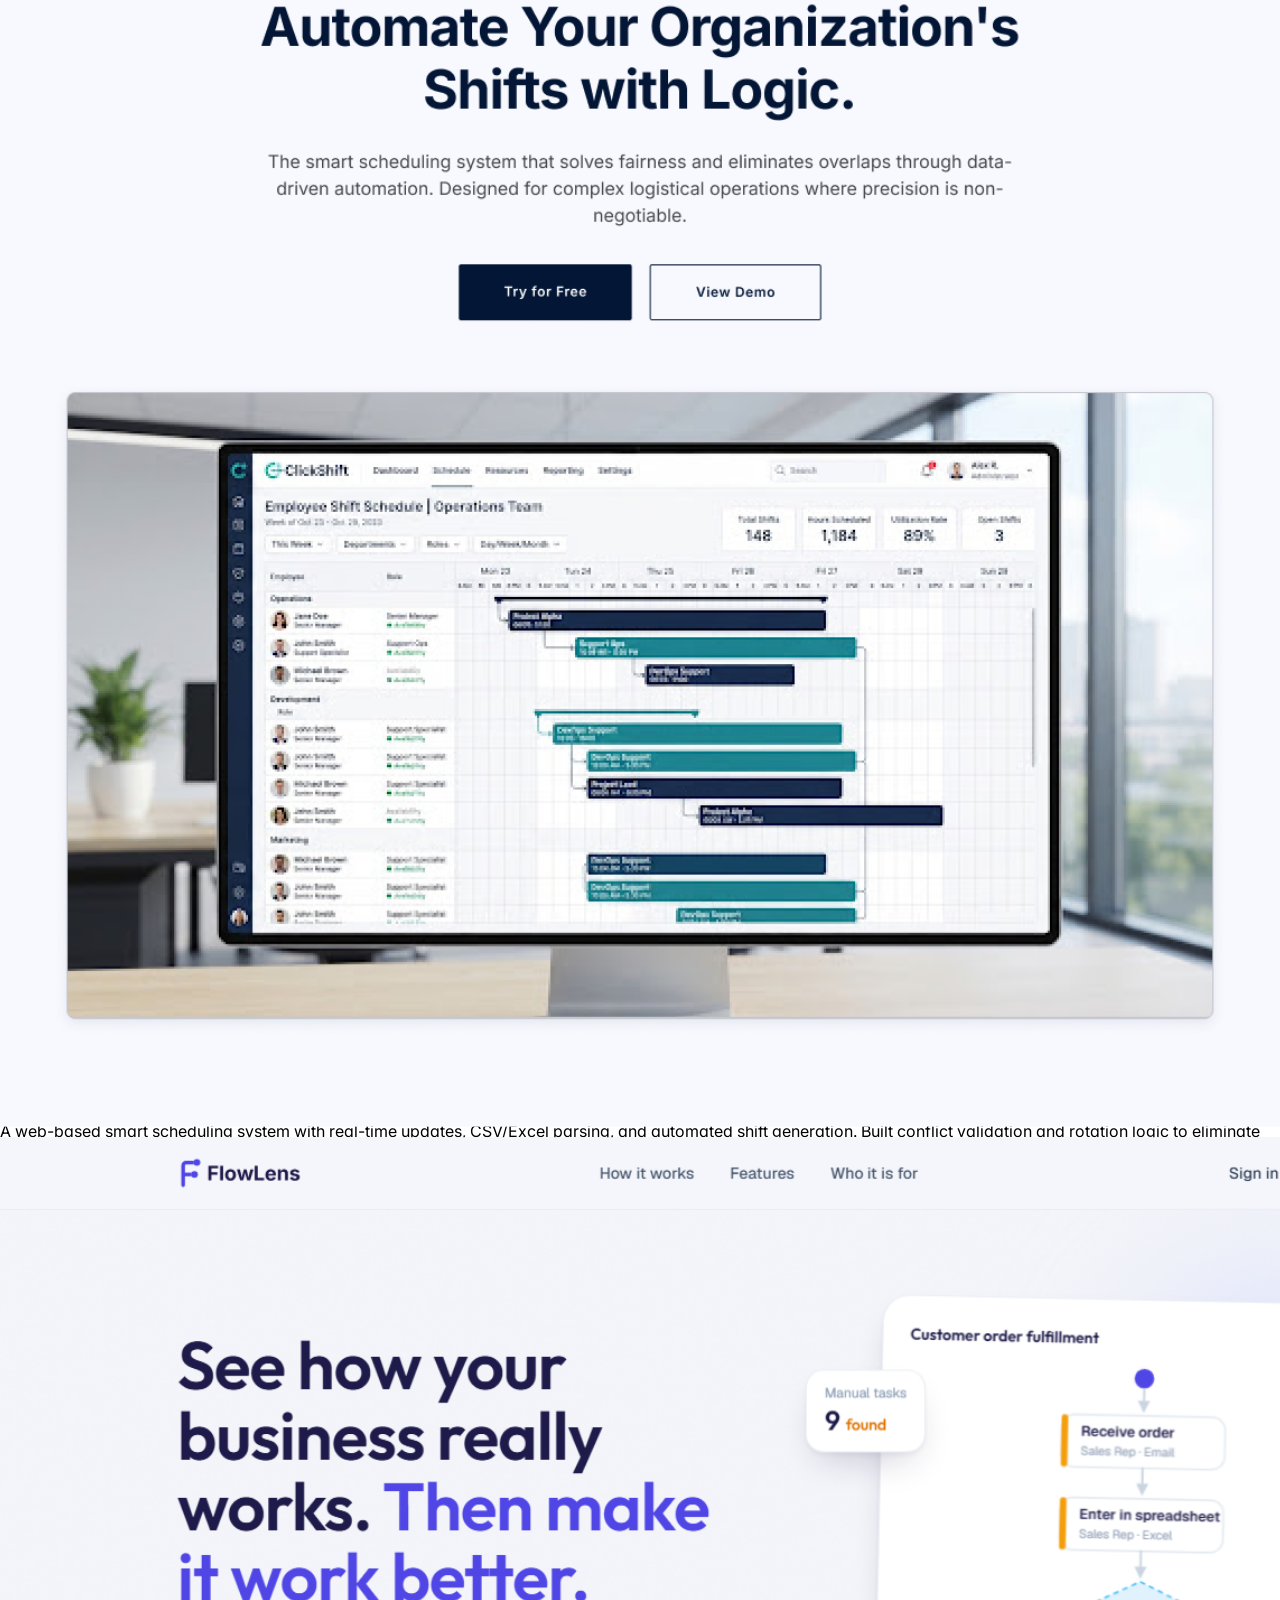
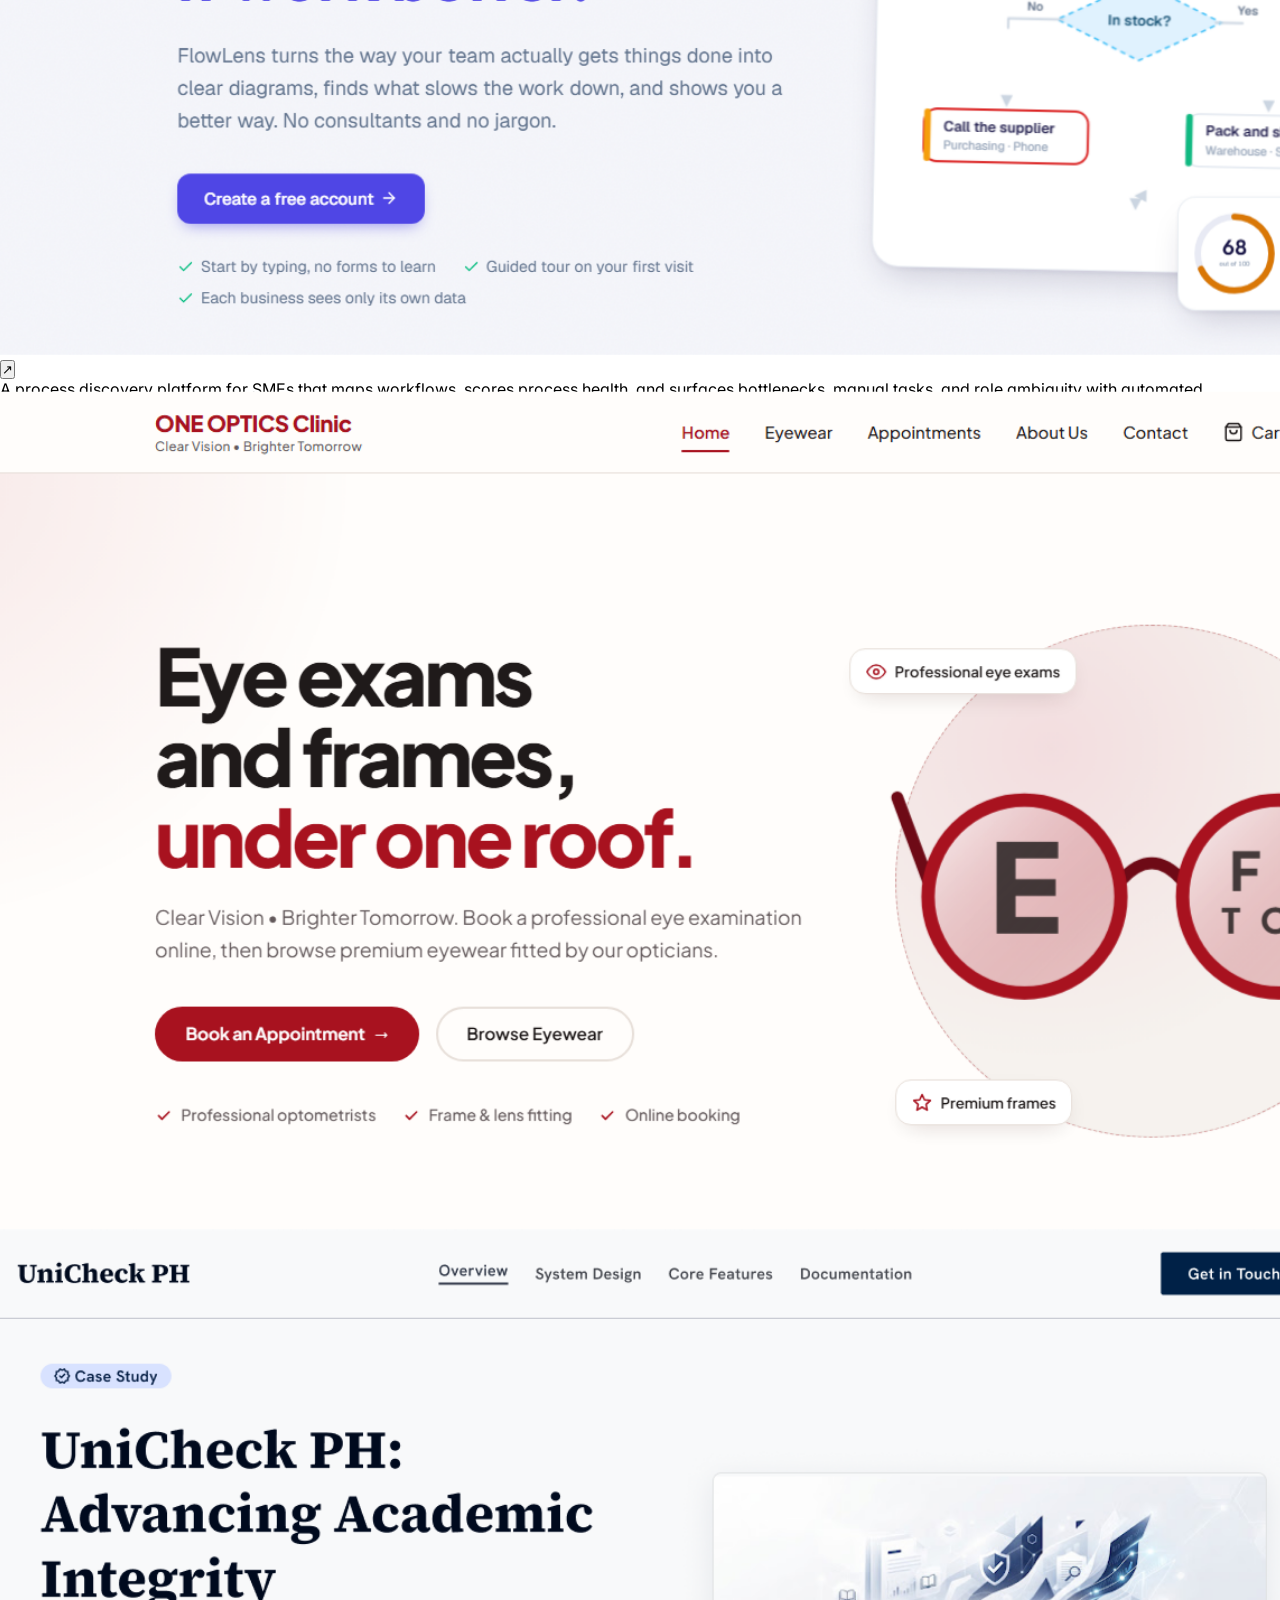
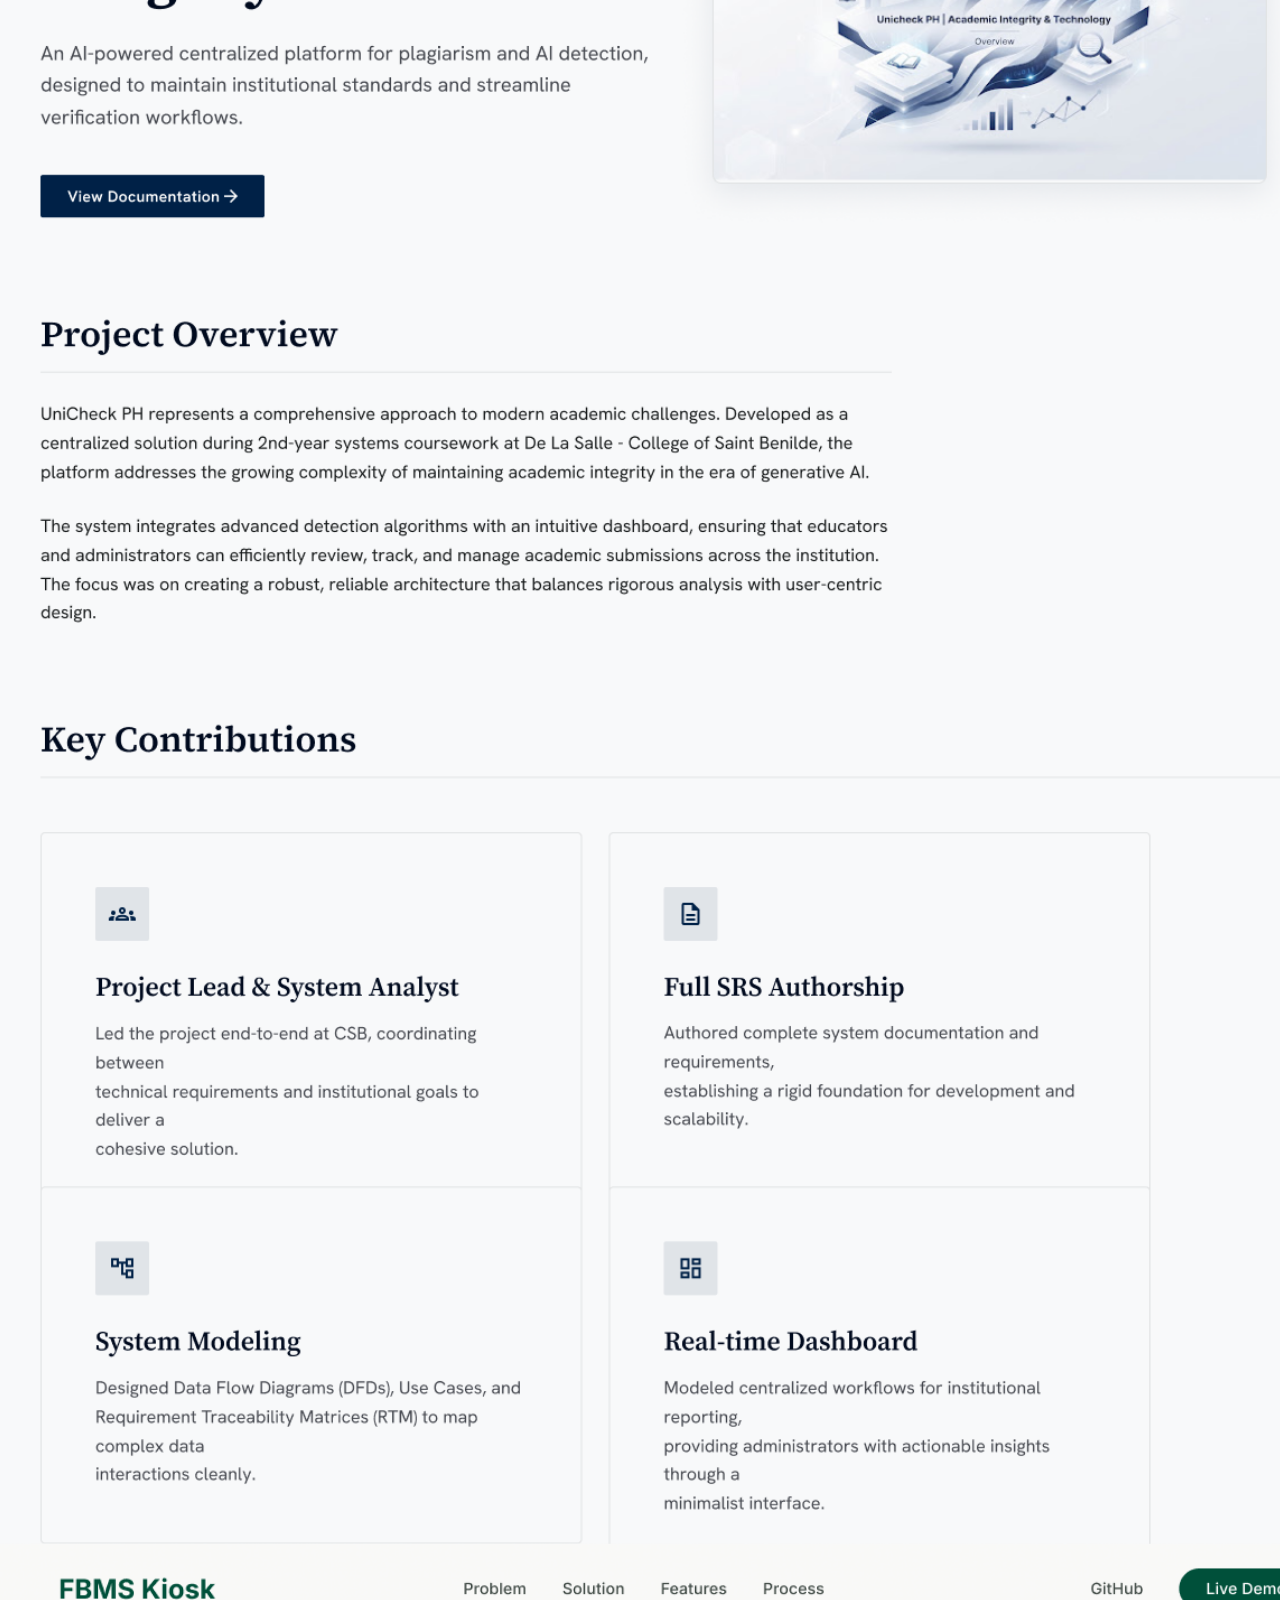
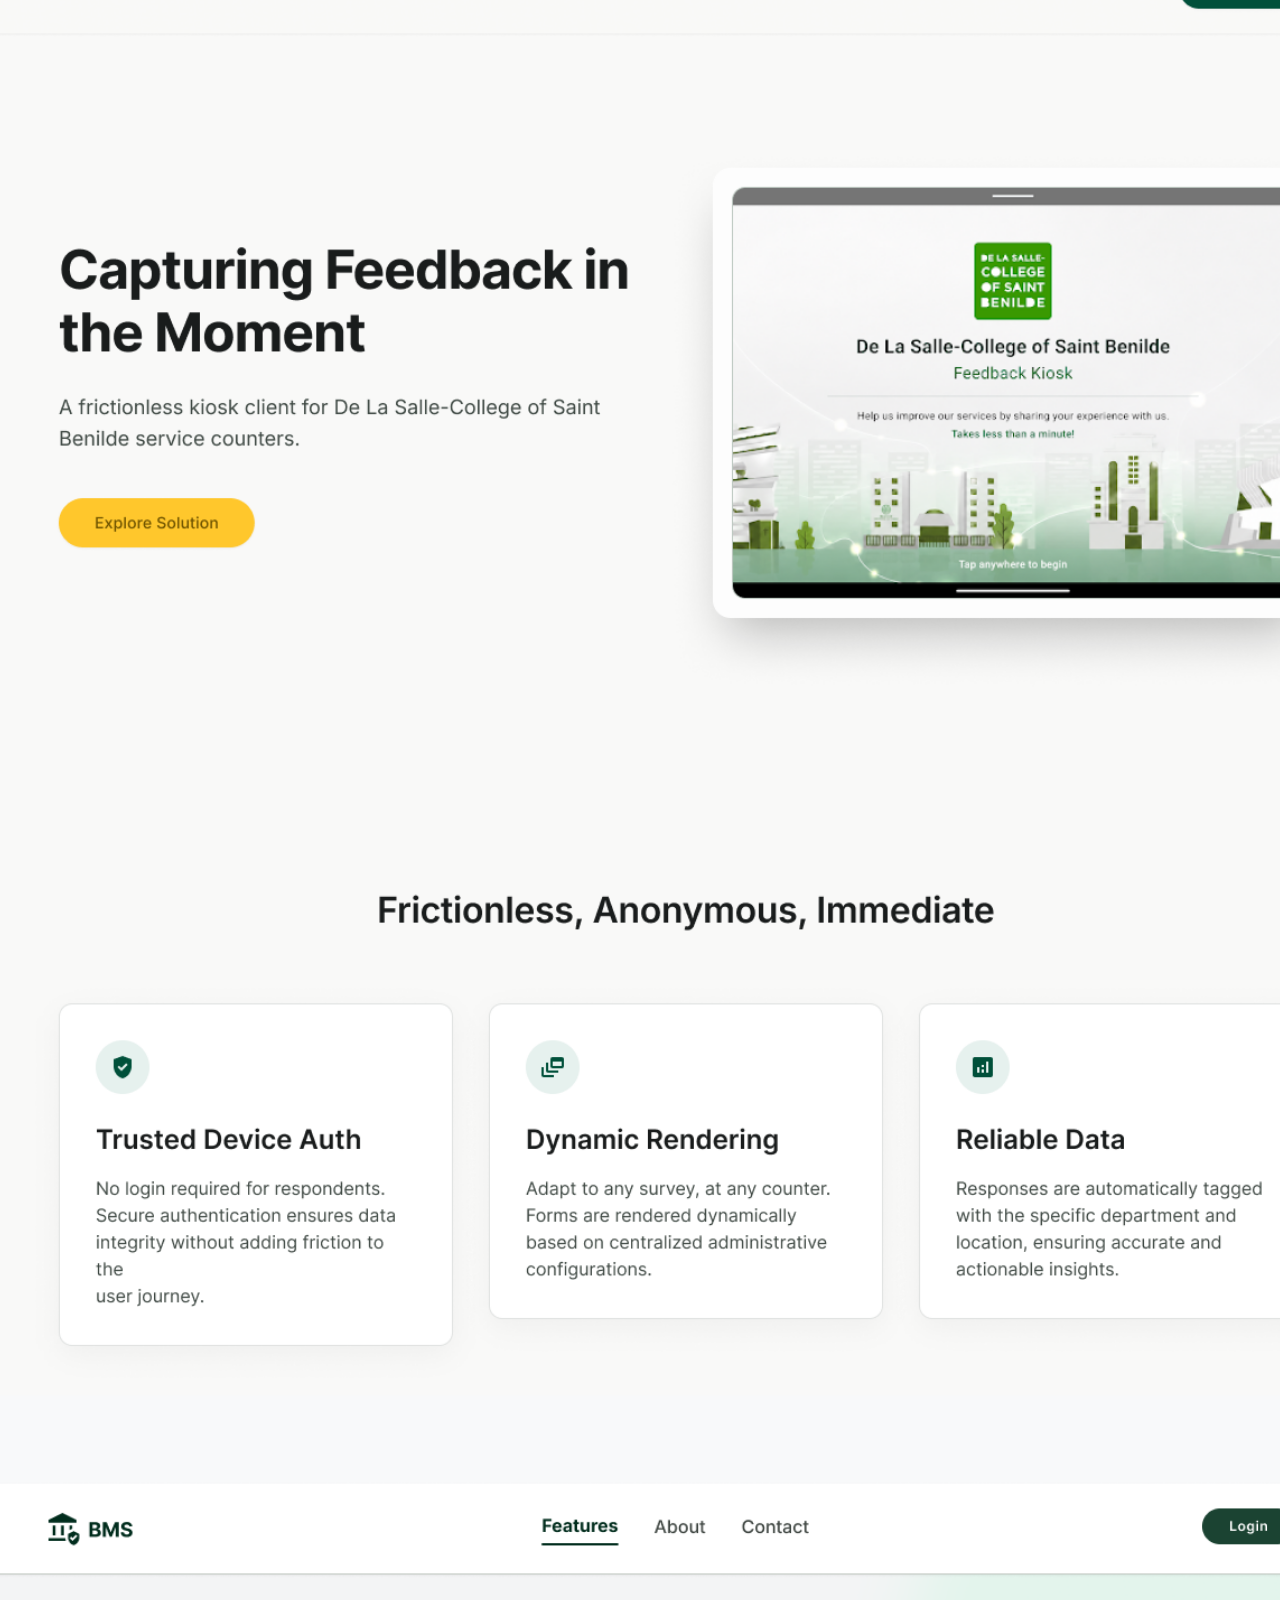
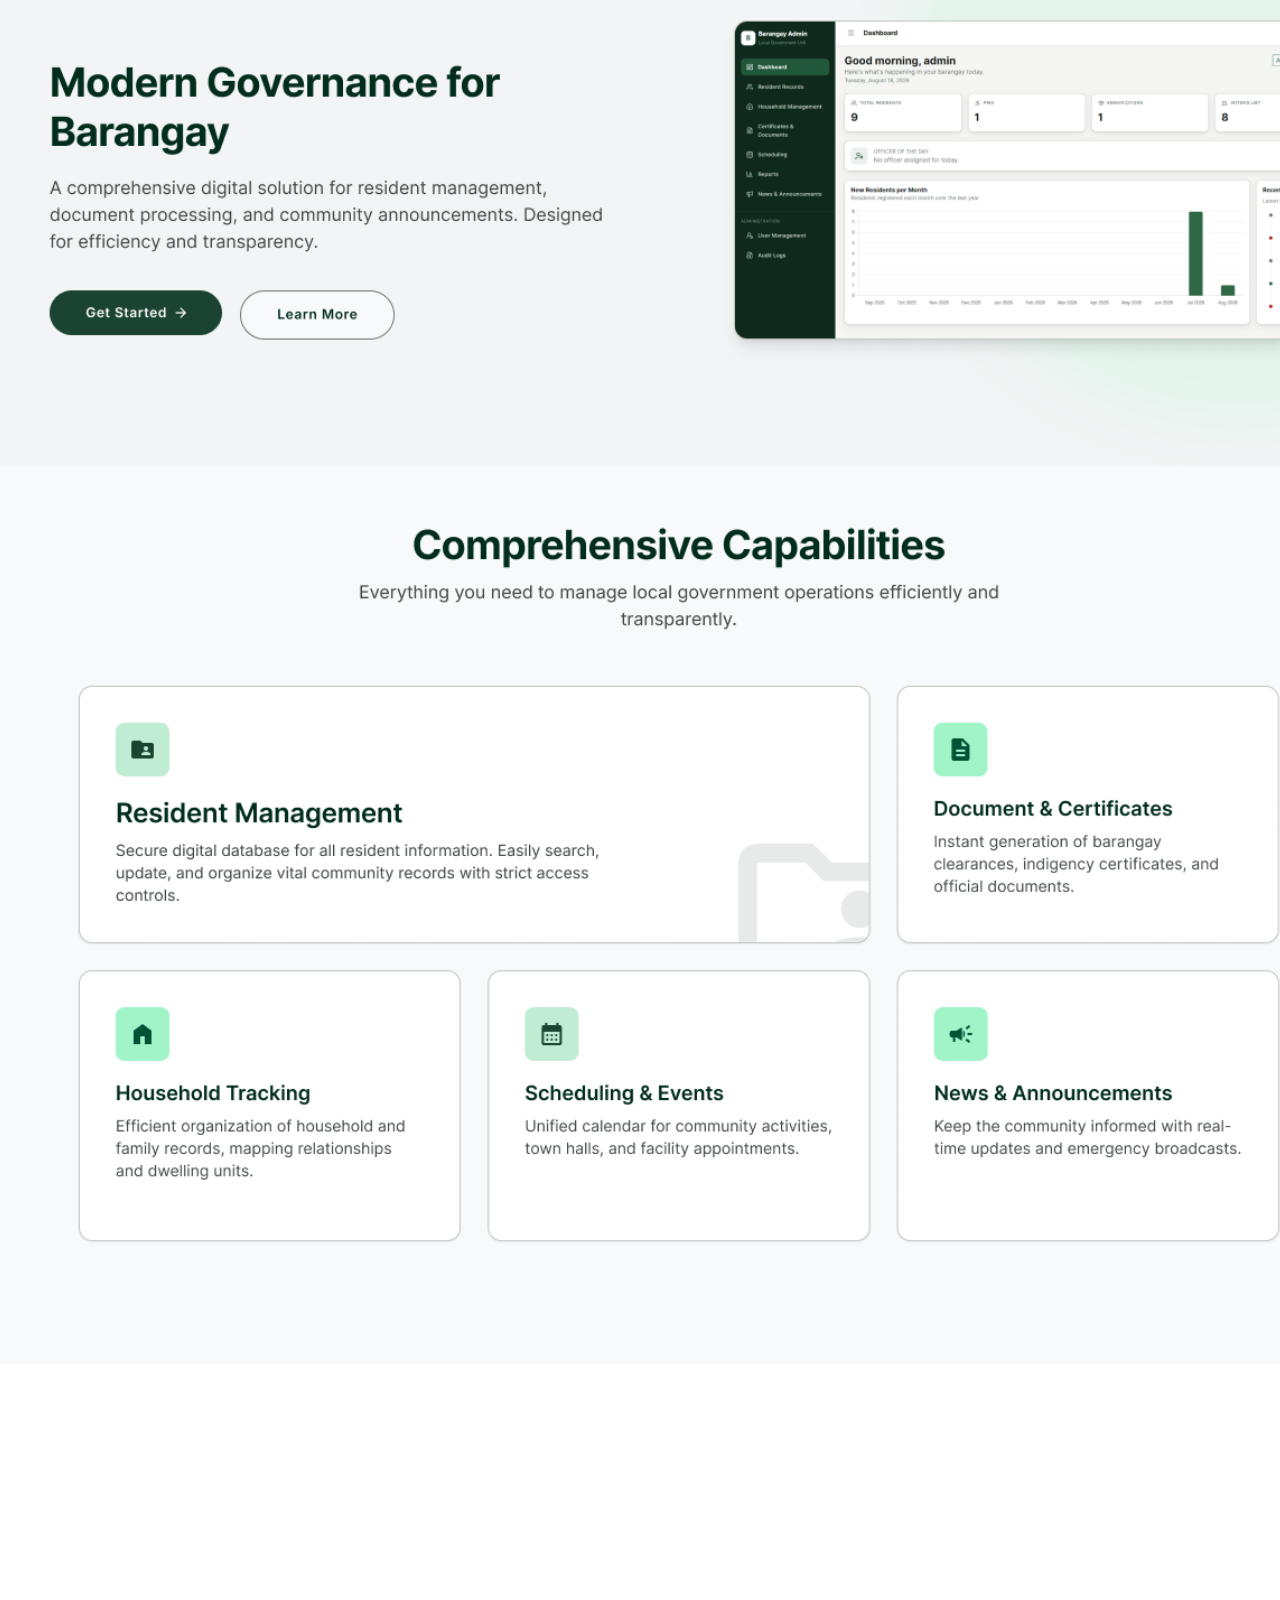
==== commit 8f95b805: "PorfolioUpdate" ====
--- a/index.html
+++ b/index.html
@@ -263,6 +263,32 @@
                         <p class="mt-4 text-xs text-secondary">Process Discovery · Workflow Analytics · SaaS</p>
                     </article>
 
+                    <article class="group relative">
+                        <div class="relative">
+                            <div class="absolute -top-3 inset-x-3 h-14 rounded-t-3xl bg-primary/5 pointer-events-none"></div>
+                            <div class="relative aspect-[1600/788] rounded-2xl bg-white dark:bg-[#181818] border border-primary/10 overflow-hidden" style="aspect-ratio: 1600 / 788;">
+                                <img src="img/One-Optics-Clinic/screen.png" alt="One Optics Clinic — online booking and eyewear platform for an optical clinic" class="w-full h-full object-contain" loading="lazy" />
+                            </div>
+                        </div>
+
+                        <div class="mt-6 flex items-start justify-between gap-4">
+                            <div>
+                                <p class="text-xs text-secondary">Design Thinking Prototype · 2026</p>
+                                <h3 class="mt-1 text-xl md:text-2xl font-medium tracking-tight">One Optics Clinic</h3>
+                            </div>
+
+                            <button type="button" data-project-trigger="oneoptics" aria-label="View One Optics Clinic case study" class="shrink-0 w-10 h-10 rounded-full border border-primary/15 flex items-center justify-center hover:bg-primary hover:text-tertiary transition-colors">
+                                <span aria-hidden="true">↗</span>
+                            </button>
+                        </div>
+
+                        <p class="mt-3 text-secondary text-sm leading-relaxed">
+                            A booking and retail platform for an optical clinic — online eye exam scheduling paired with an eyewear catalog, so exams and frame fitting happen under one roof.
+                        </p>
+
+                        <p class="mt-4 text-xs text-secondary">Design Thinking · UX Prototype · Online Booking</p>
+                    </article>
+
                 </div>
 
                 <div class="flex flex-col gap-y-14 md:gap-y-16">
@@ -316,8 +342,8 @@
                     <article class="group relative">
                         <div class="relative">
                             <div class="absolute -top-3 inset-x-3 h-14 rounded-t-3xl bg-primary/5 pointer-events-none"></div>
-                            <div class="relative aspect-[1358/1401] rounded-2xl bg-white dark:bg-[#181818] border border-primary/10 overflow-hidden">
-                                <img src="img/BMS/screen.png" alt="Barangay Management System — Digital platform for managing residents, households, documents, schedules, announcements, and reports" class="absolute inset-0 w-full h-full object-contain transition-transform duration-700 ease-out group-hover:scale-105" loading="lazy" />
+                            <div class="relative aspect-[2048/1366] rounded-2xl bg-white dark:bg-[#181818] border border-primary/10 overflow-hidden">
+                                <img src="img/BMS/screen.png" alt="Barangay Management System — Digital platform for managing residents, households, documents, schedules, announcements, and reports" class="absolute inset-0 w-full h-full object-cover transition-transform duration-700 ease-out group-hover:scale-105" loading="lazy" />
                             </div>
                         </div>
 
@@ -337,32 +363,6 @@
                         </p>
 
                         <p class="mt-4 text-xs text-secondary">Web Application · Django · Database Management · RBAC</p>
-                    </article>
-
-                    <article class="group relative">
-                        <div class="relative">
-                            <div class="absolute -top-3 inset-x-3 h-14 rounded-t-3xl bg-primary/5 pointer-events-none"></div>
-                            <div class="relative aspect-[1600/788] rounded-2xl bg-white dark:bg-[#181818] border border-primary/10 overflow-hidden" style="aspect-ratio: 1600 / 788;">
-                                <img src="img/One-Optics-Clinic/screen.png" alt="One Optics Clinic — online booking and eyewear platform for an optical clinic" class="w-full h-full object-contain" loading="lazy" />
-                            </div>
-                        </div>
-
-                        <div class="mt-6 flex items-start justify-between gap-4">
-                            <div>
-                                <p class="text-xs text-secondary">Design Thinking Prototype · 2026</p>
-                                <h3 class="mt-1 text-xl md:text-2xl font-medium tracking-tight">One Optics Clinic</h3>
-                            </div>
-
-                            <button type="button" data-project-trigger="oneoptics" aria-label="View One Optics Clinic case study" class="shrink-0 w-10 h-10 rounded-full border border-primary/15 flex items-center justify-center hover:bg-primary hover:text-tertiary transition-colors">
-                                <span aria-hidden="true">↗</span>
-                            </button>
-                        </div>
-
-                        <p class="mt-3 text-secondary text-sm leading-relaxed">
-                            A booking and retail platform for an optical clinic — online eye exam scheduling paired with an eyewear catalog, so exams and frame fitting happen under one roof.
-                        </p>
-
-                        <p class="mt-4 text-xs text-secondary">Design Thinking · UX Prototype · Online Booking</p>
                     </article>
 
                 </div>
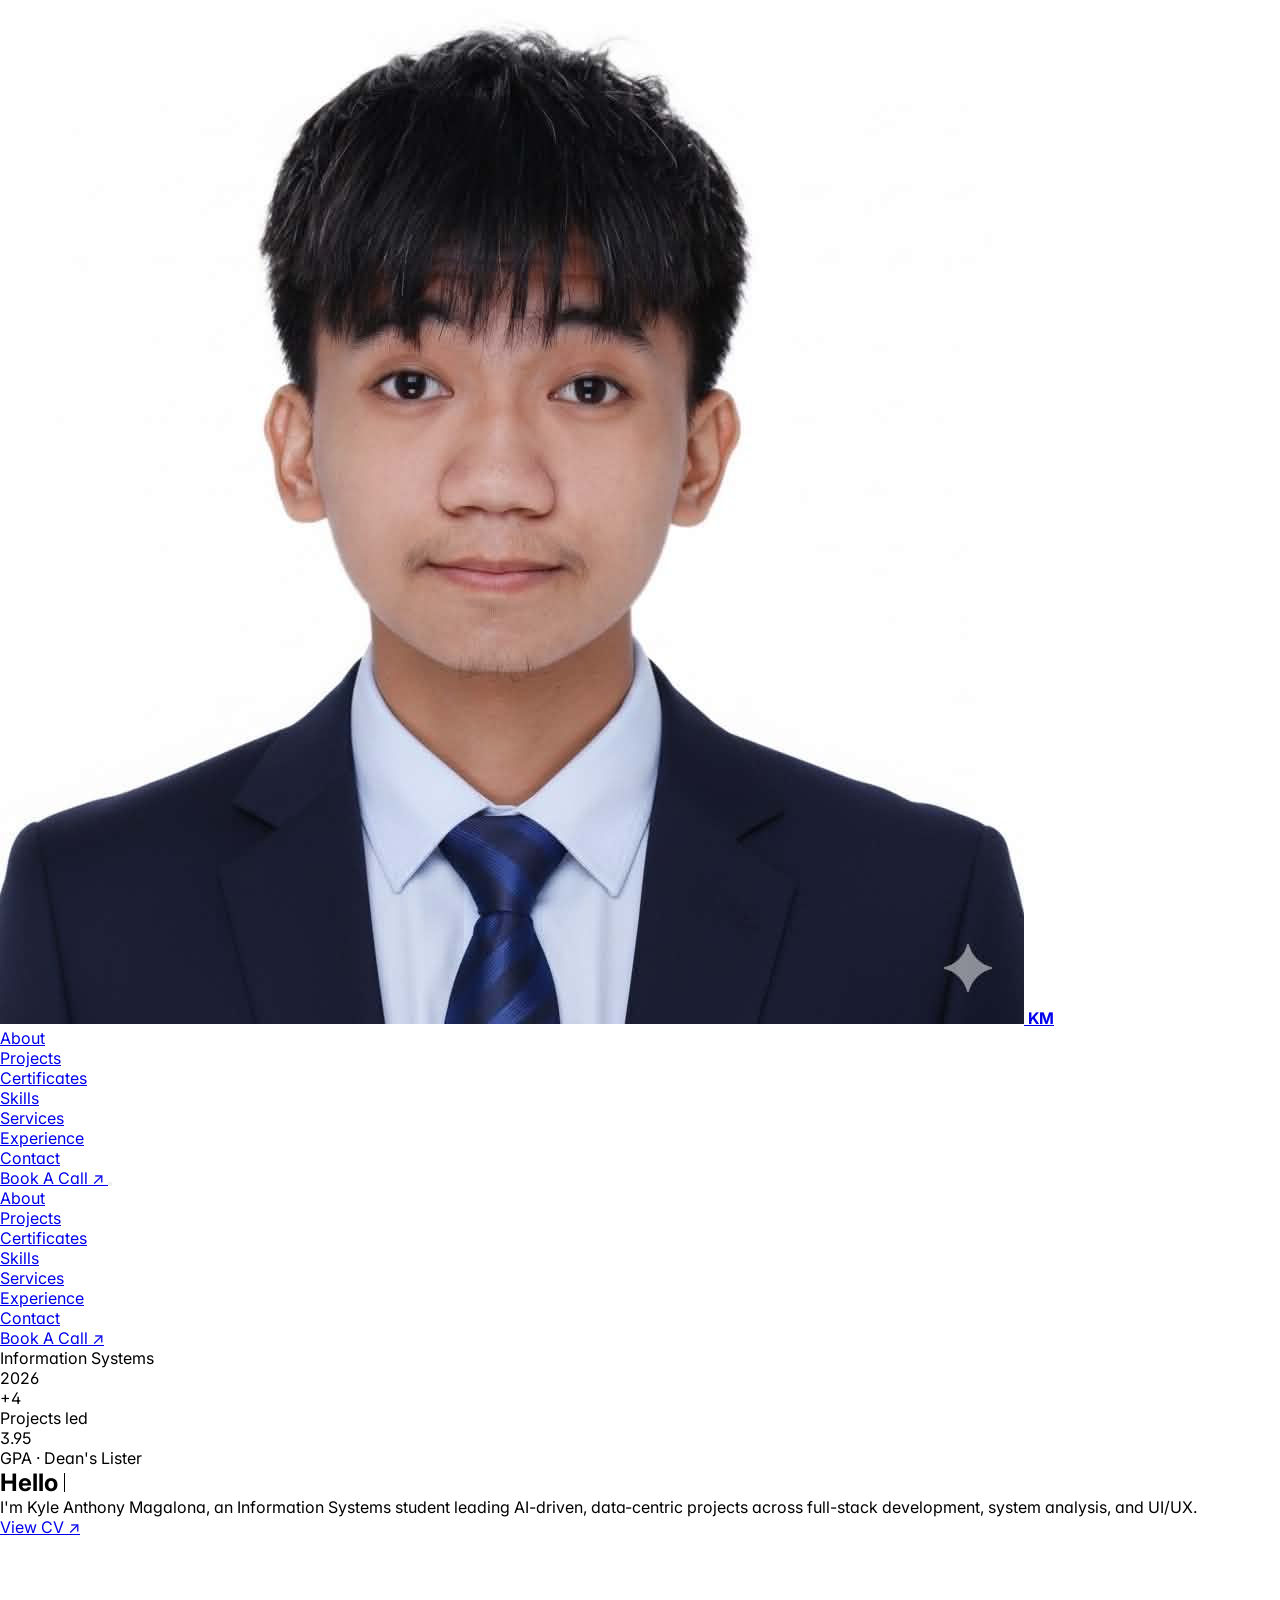
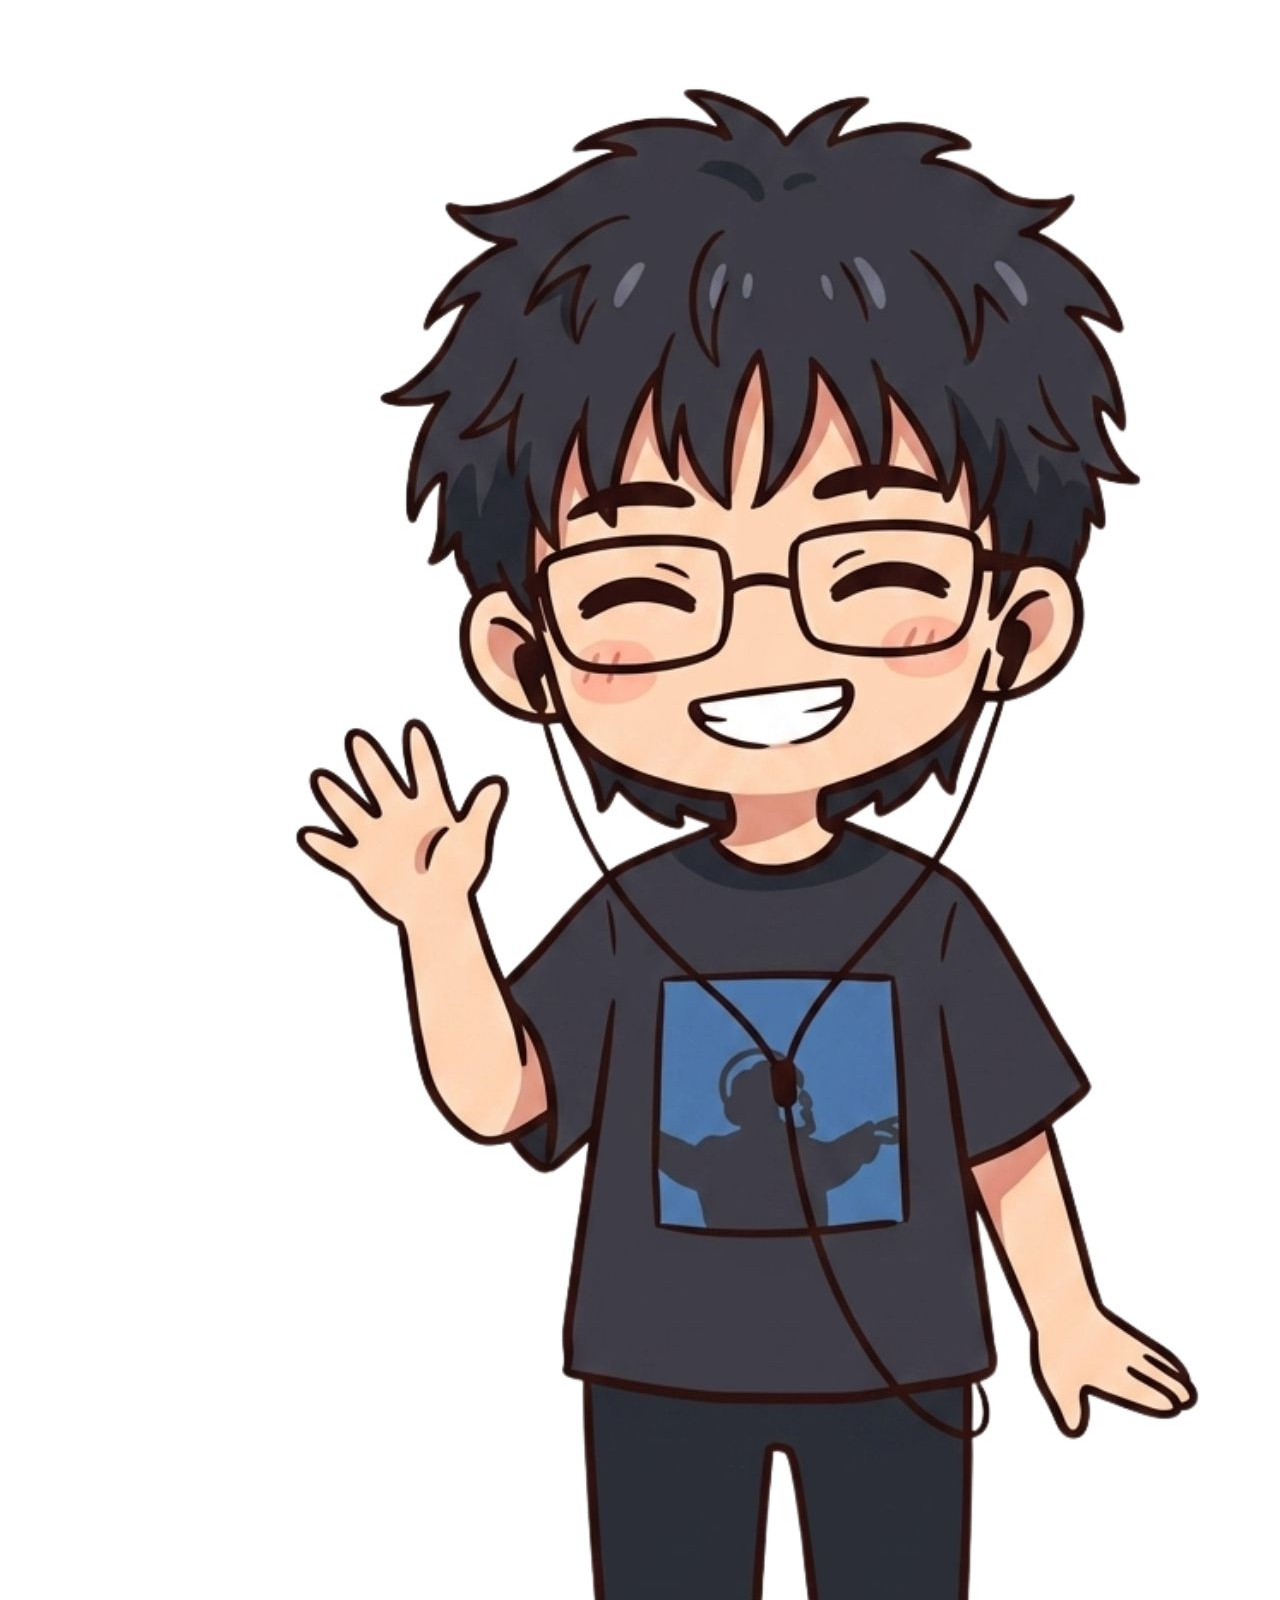
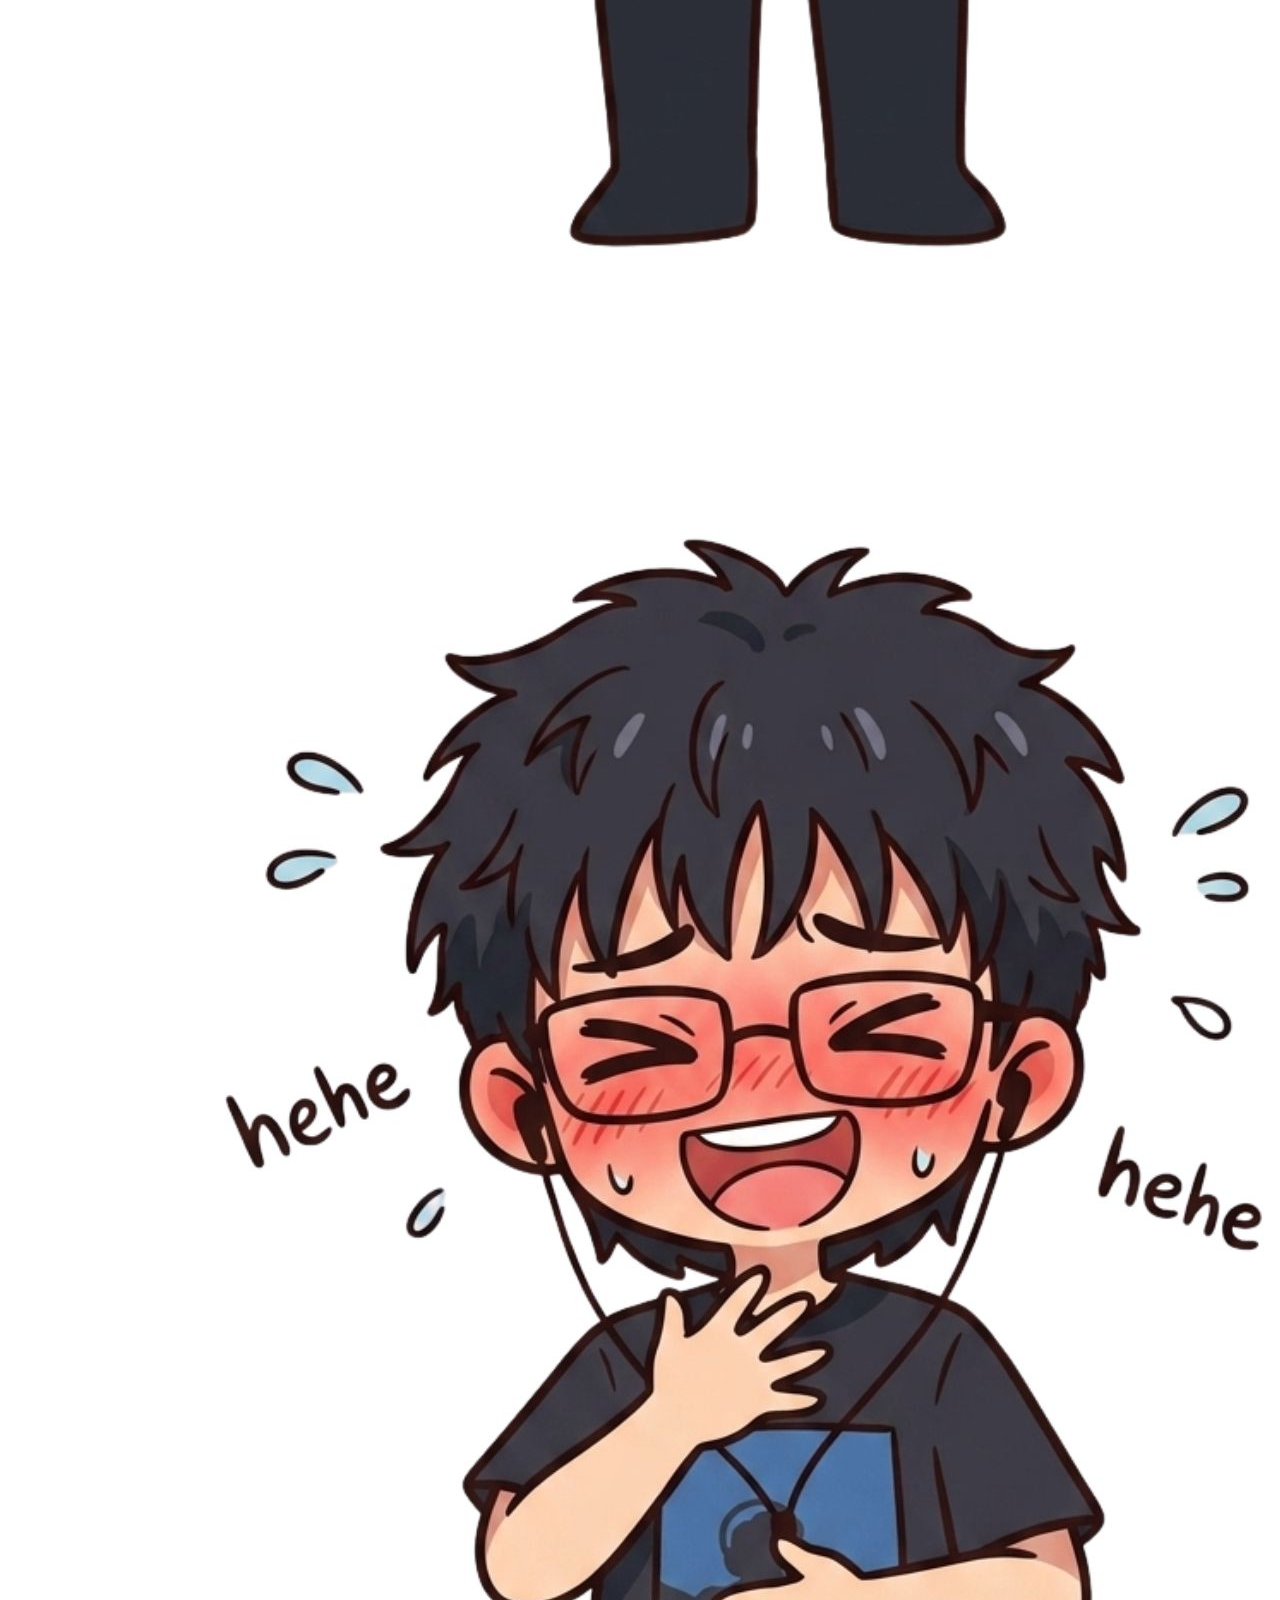
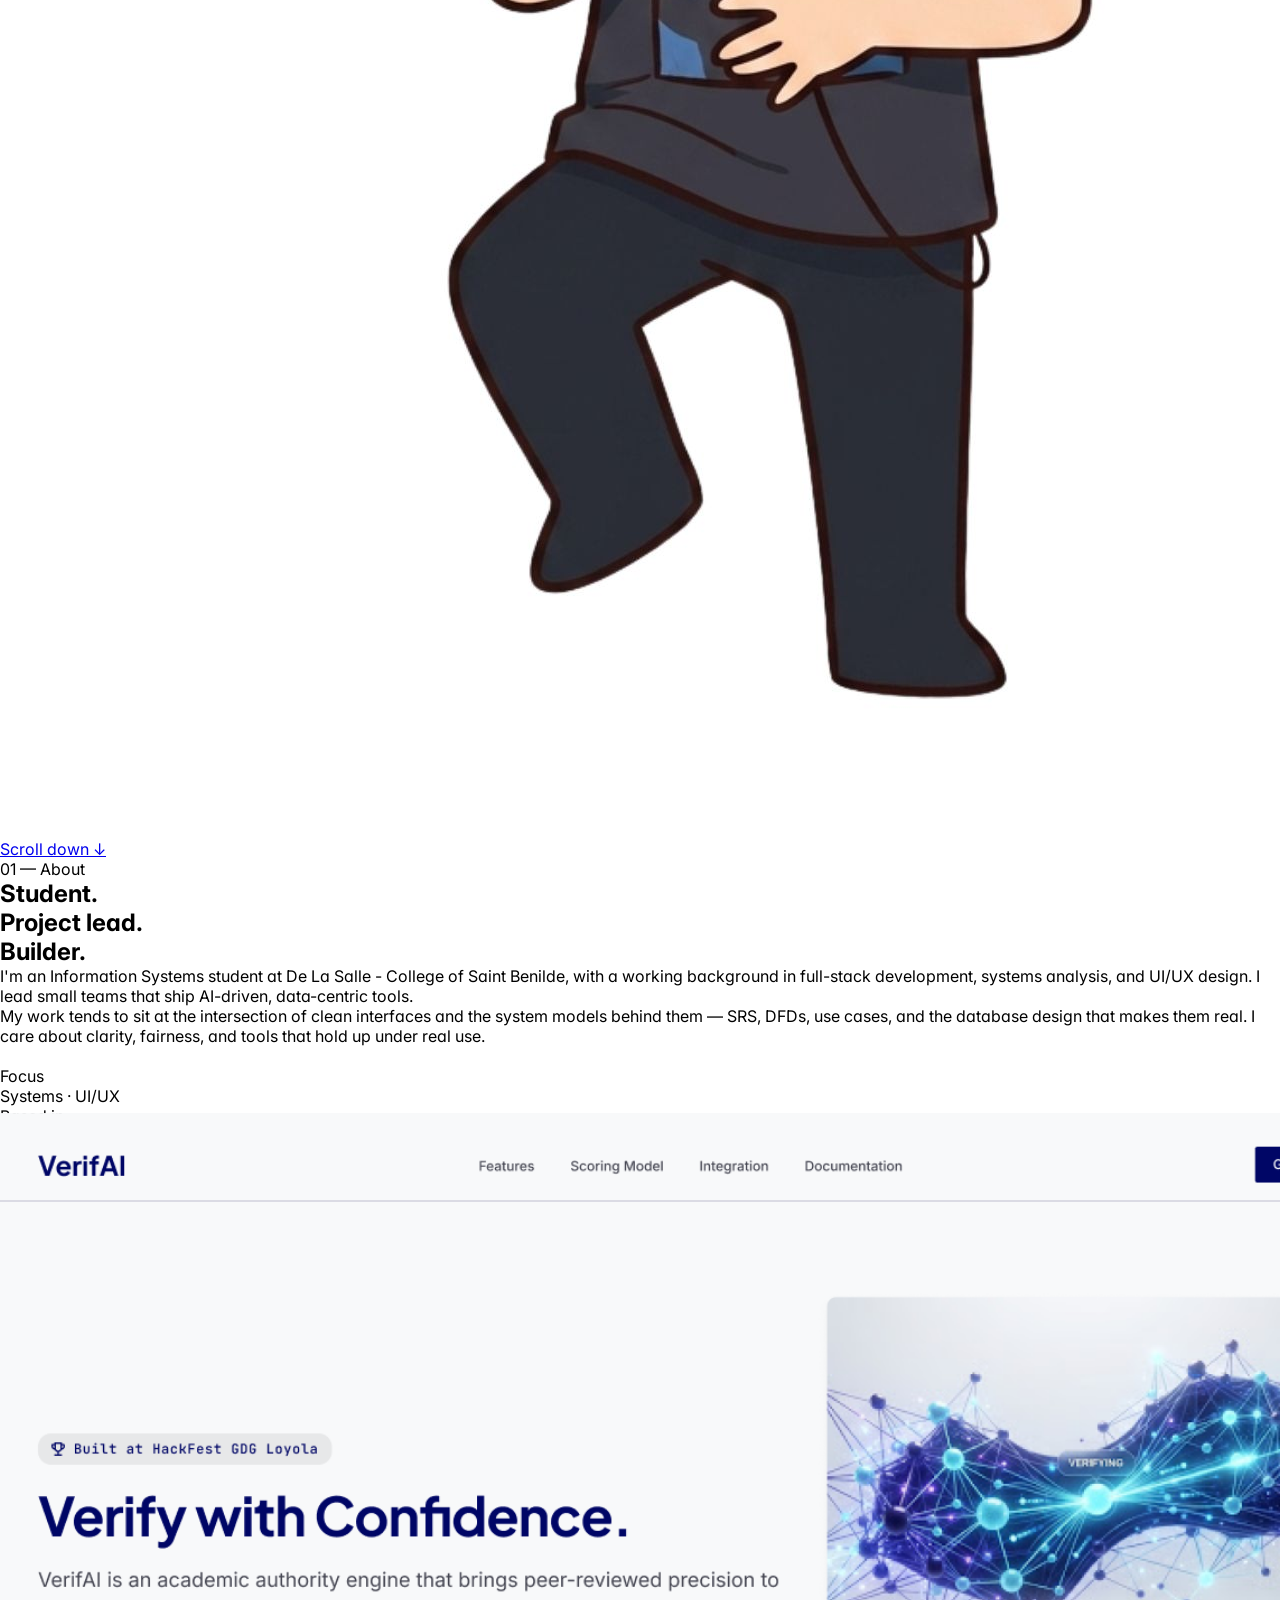
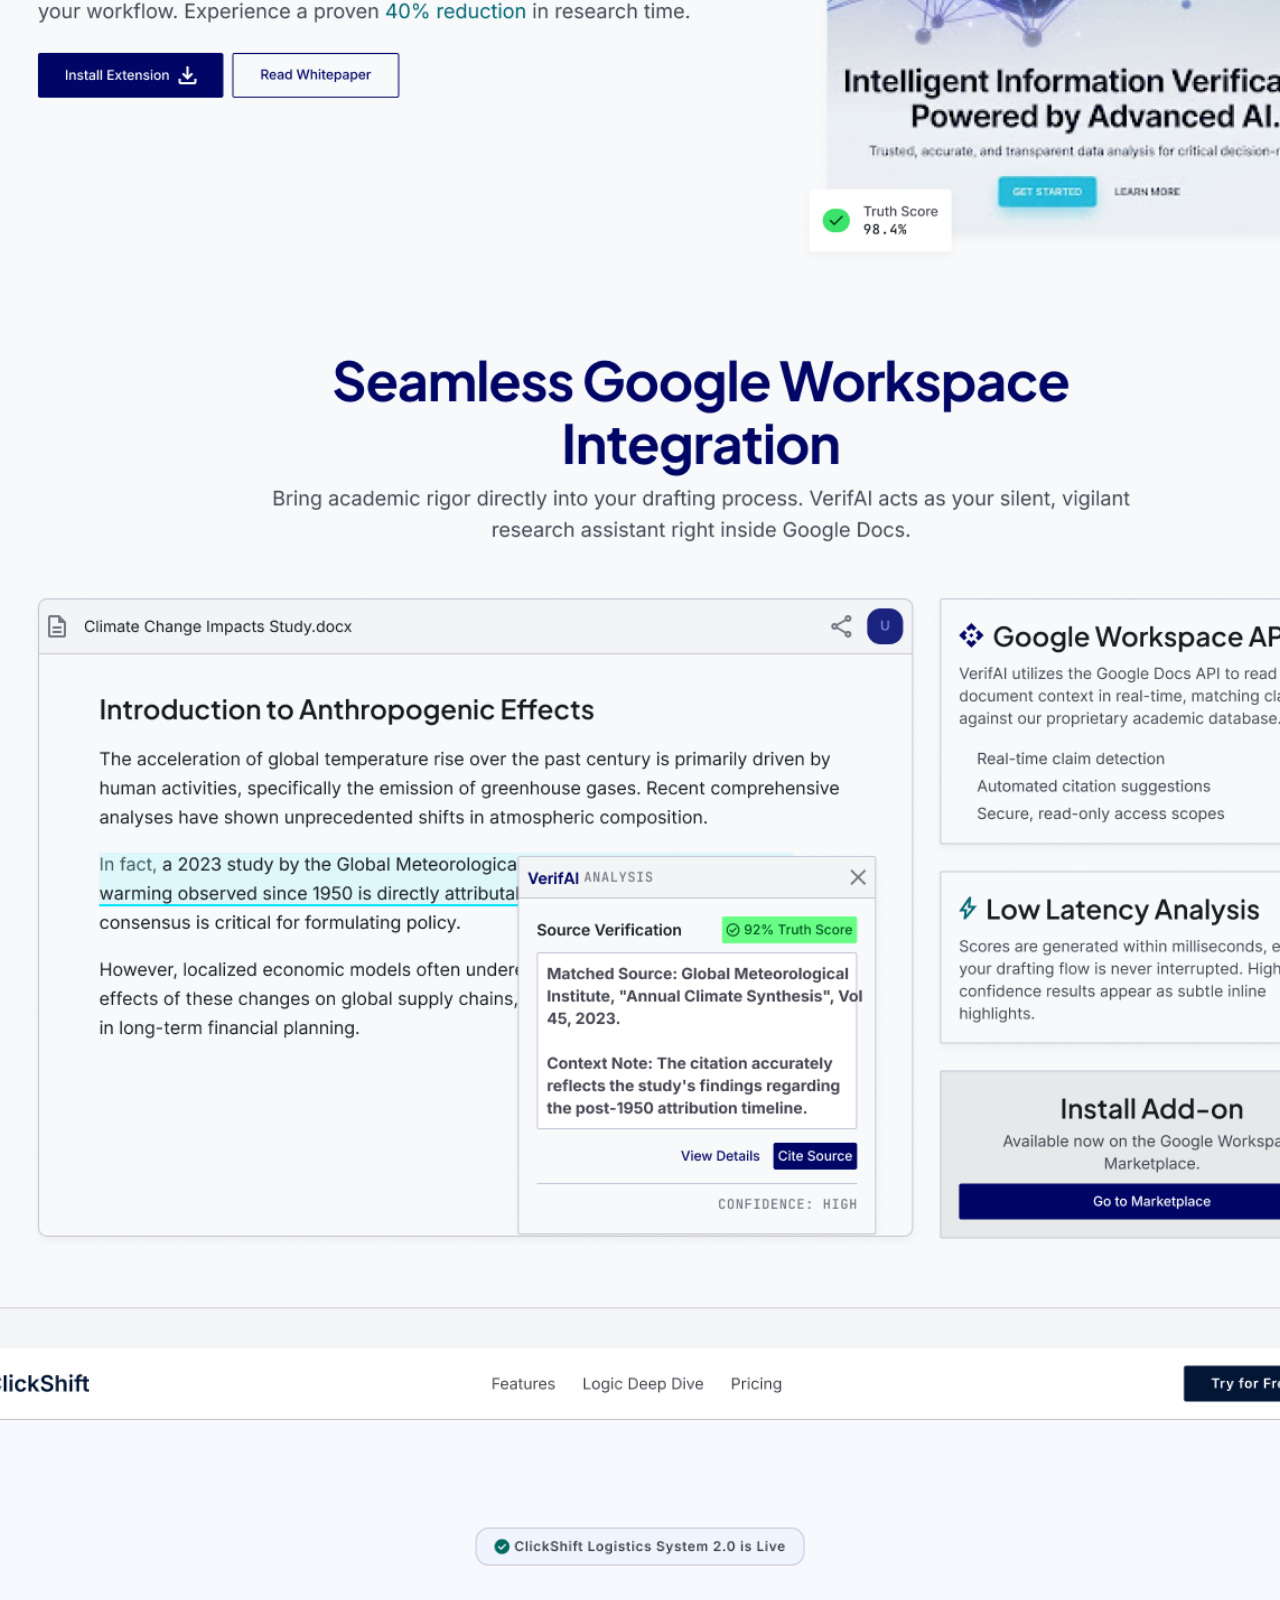
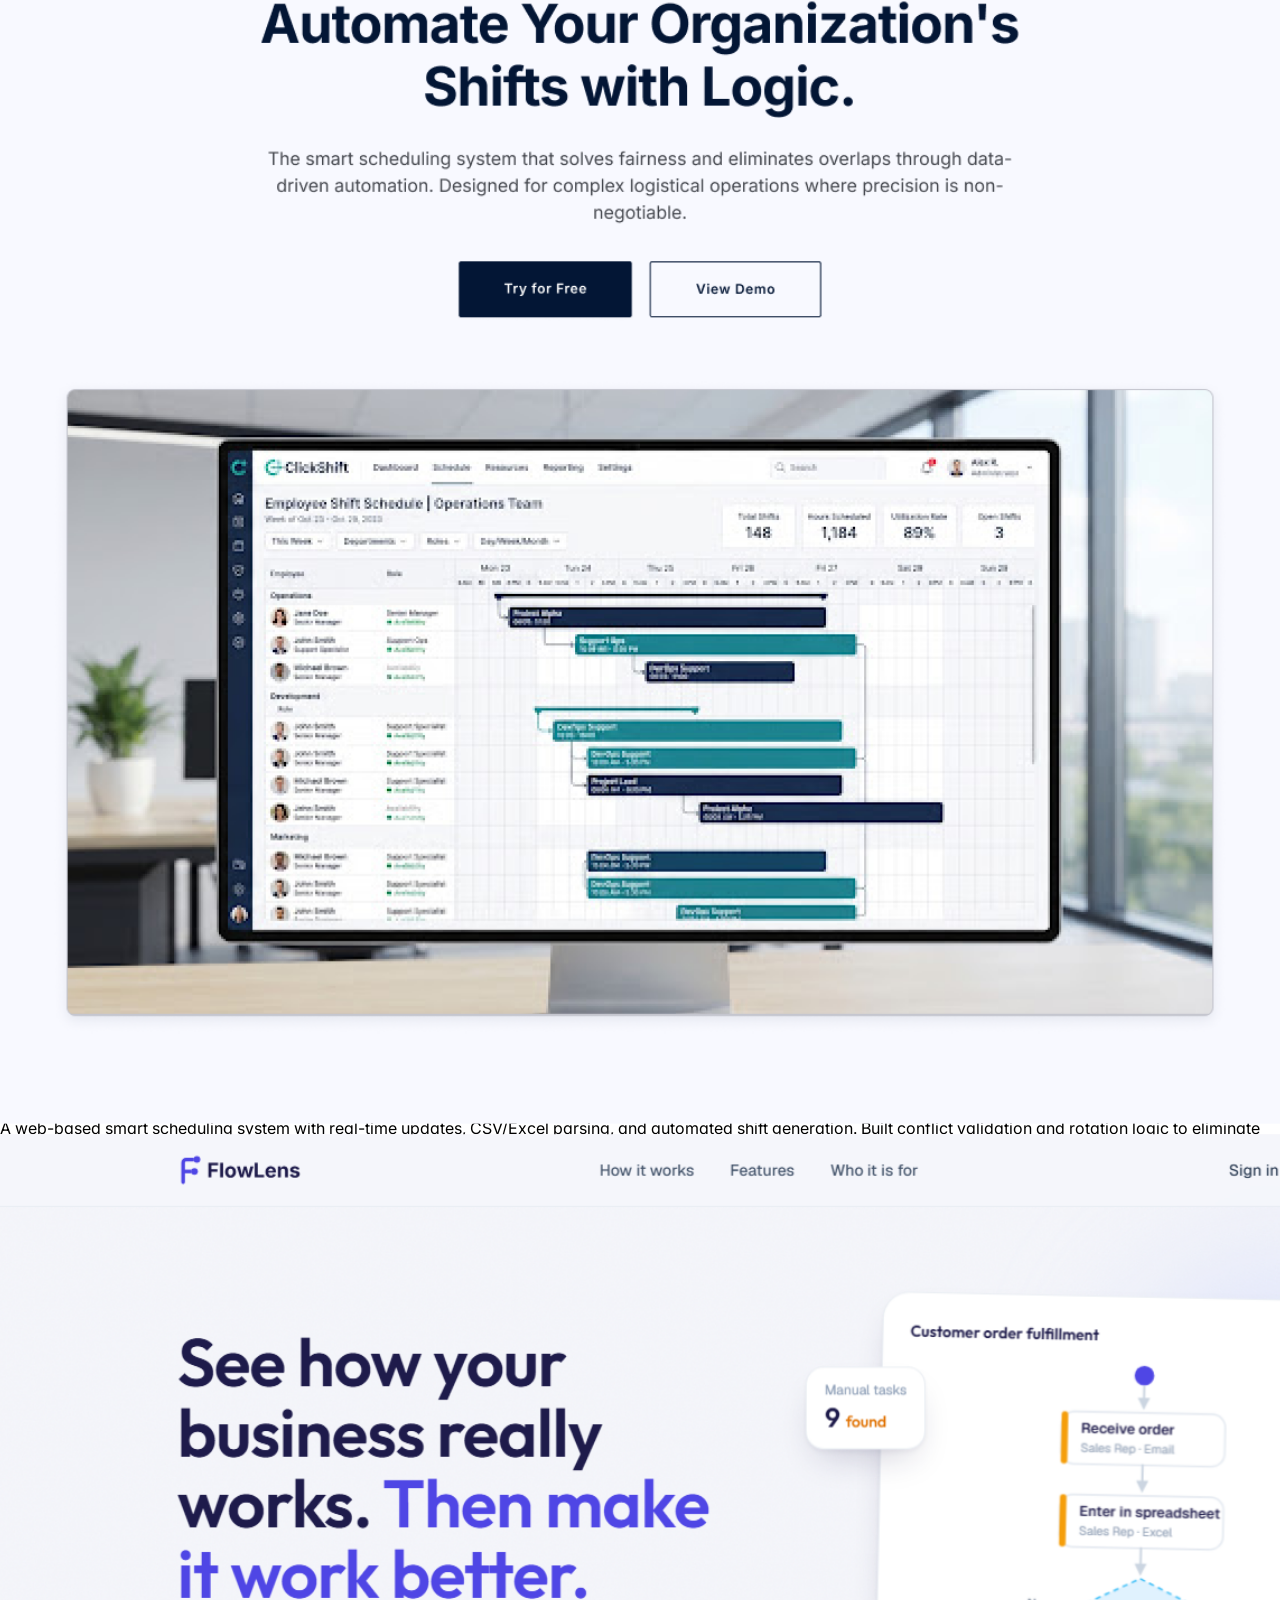
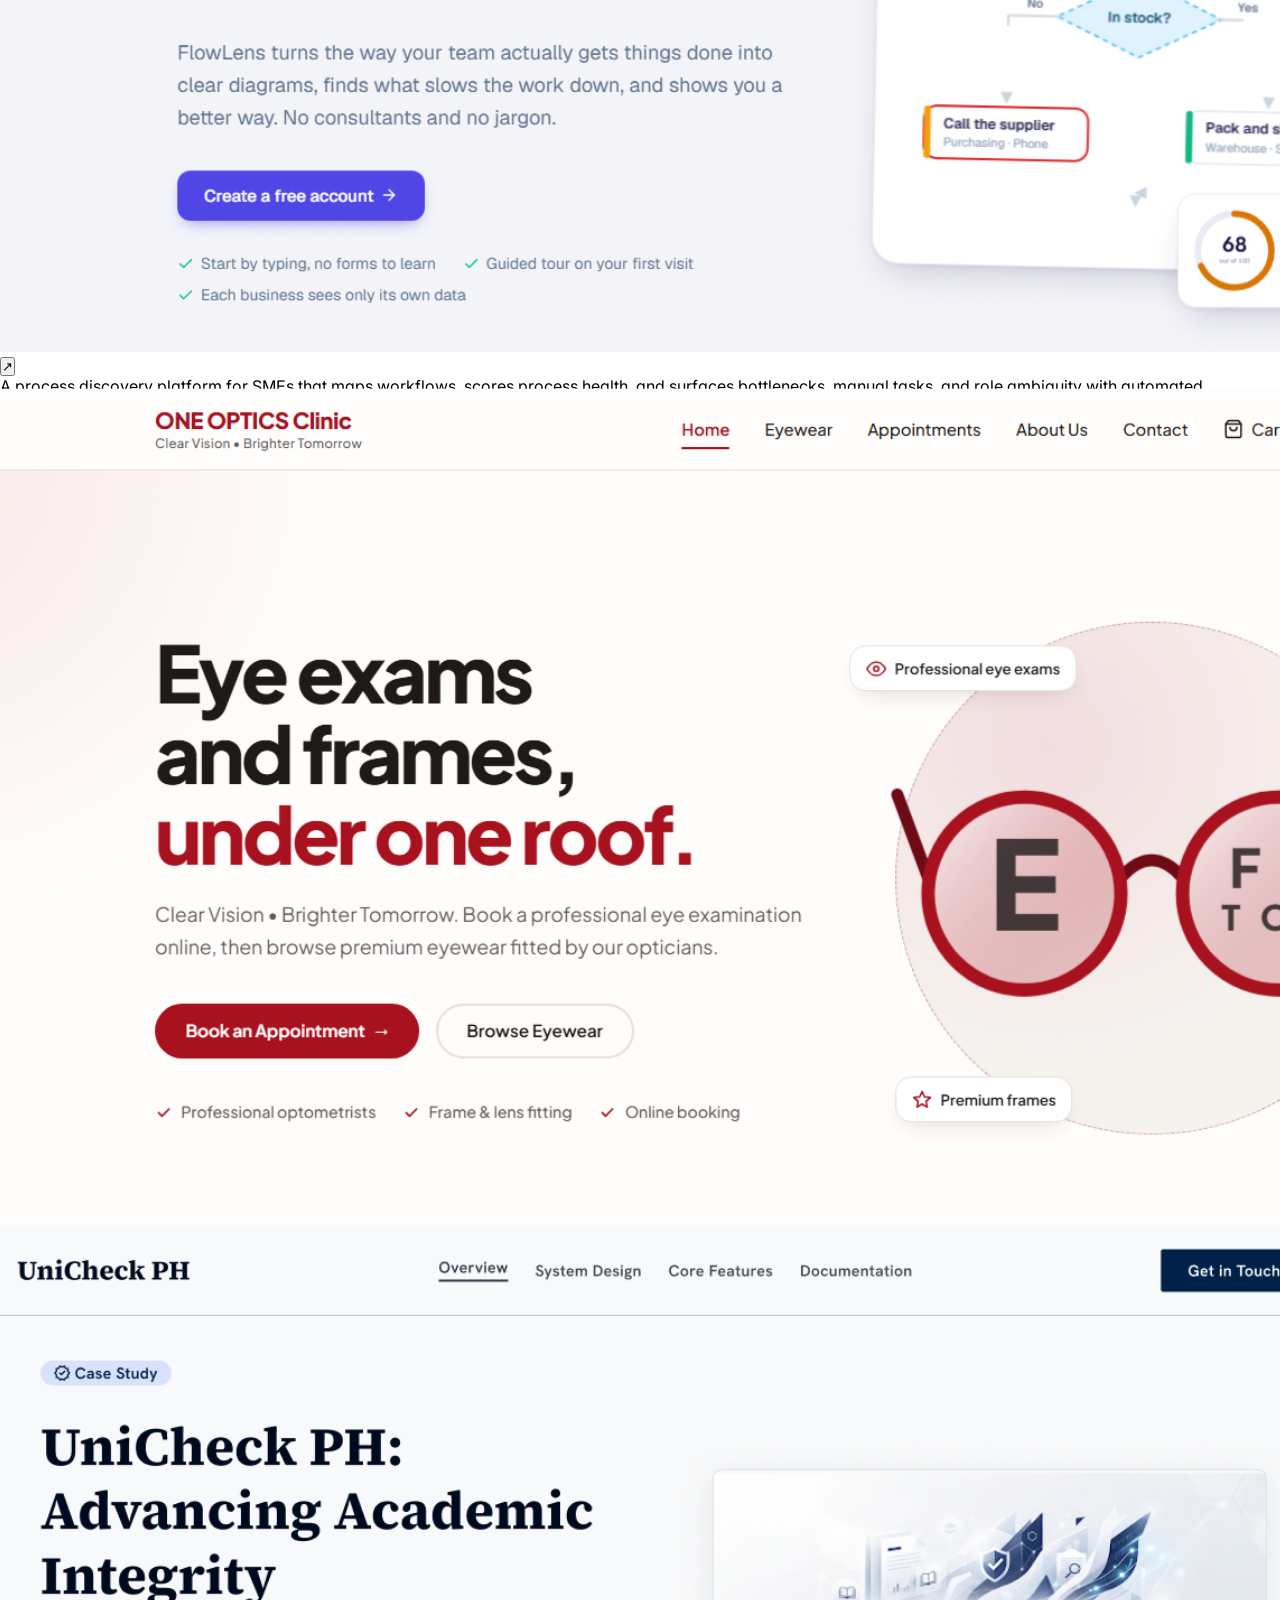
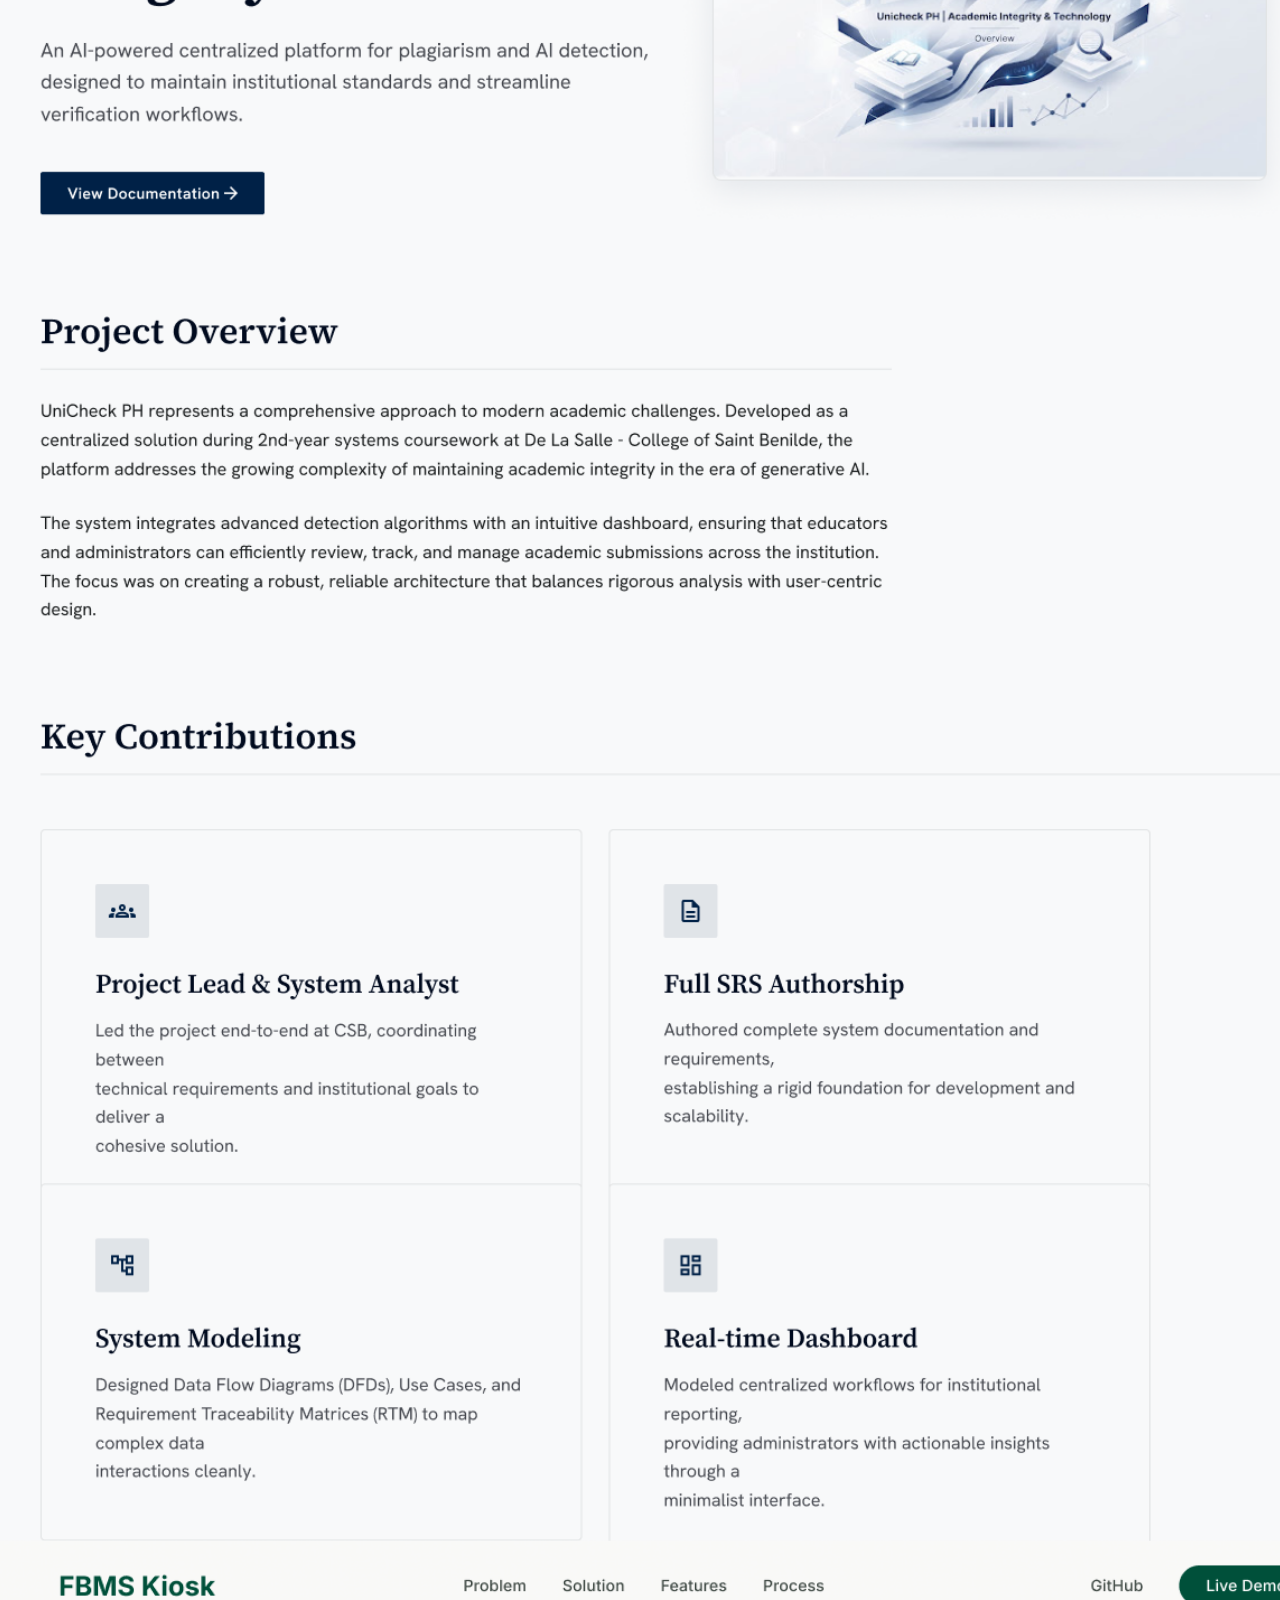
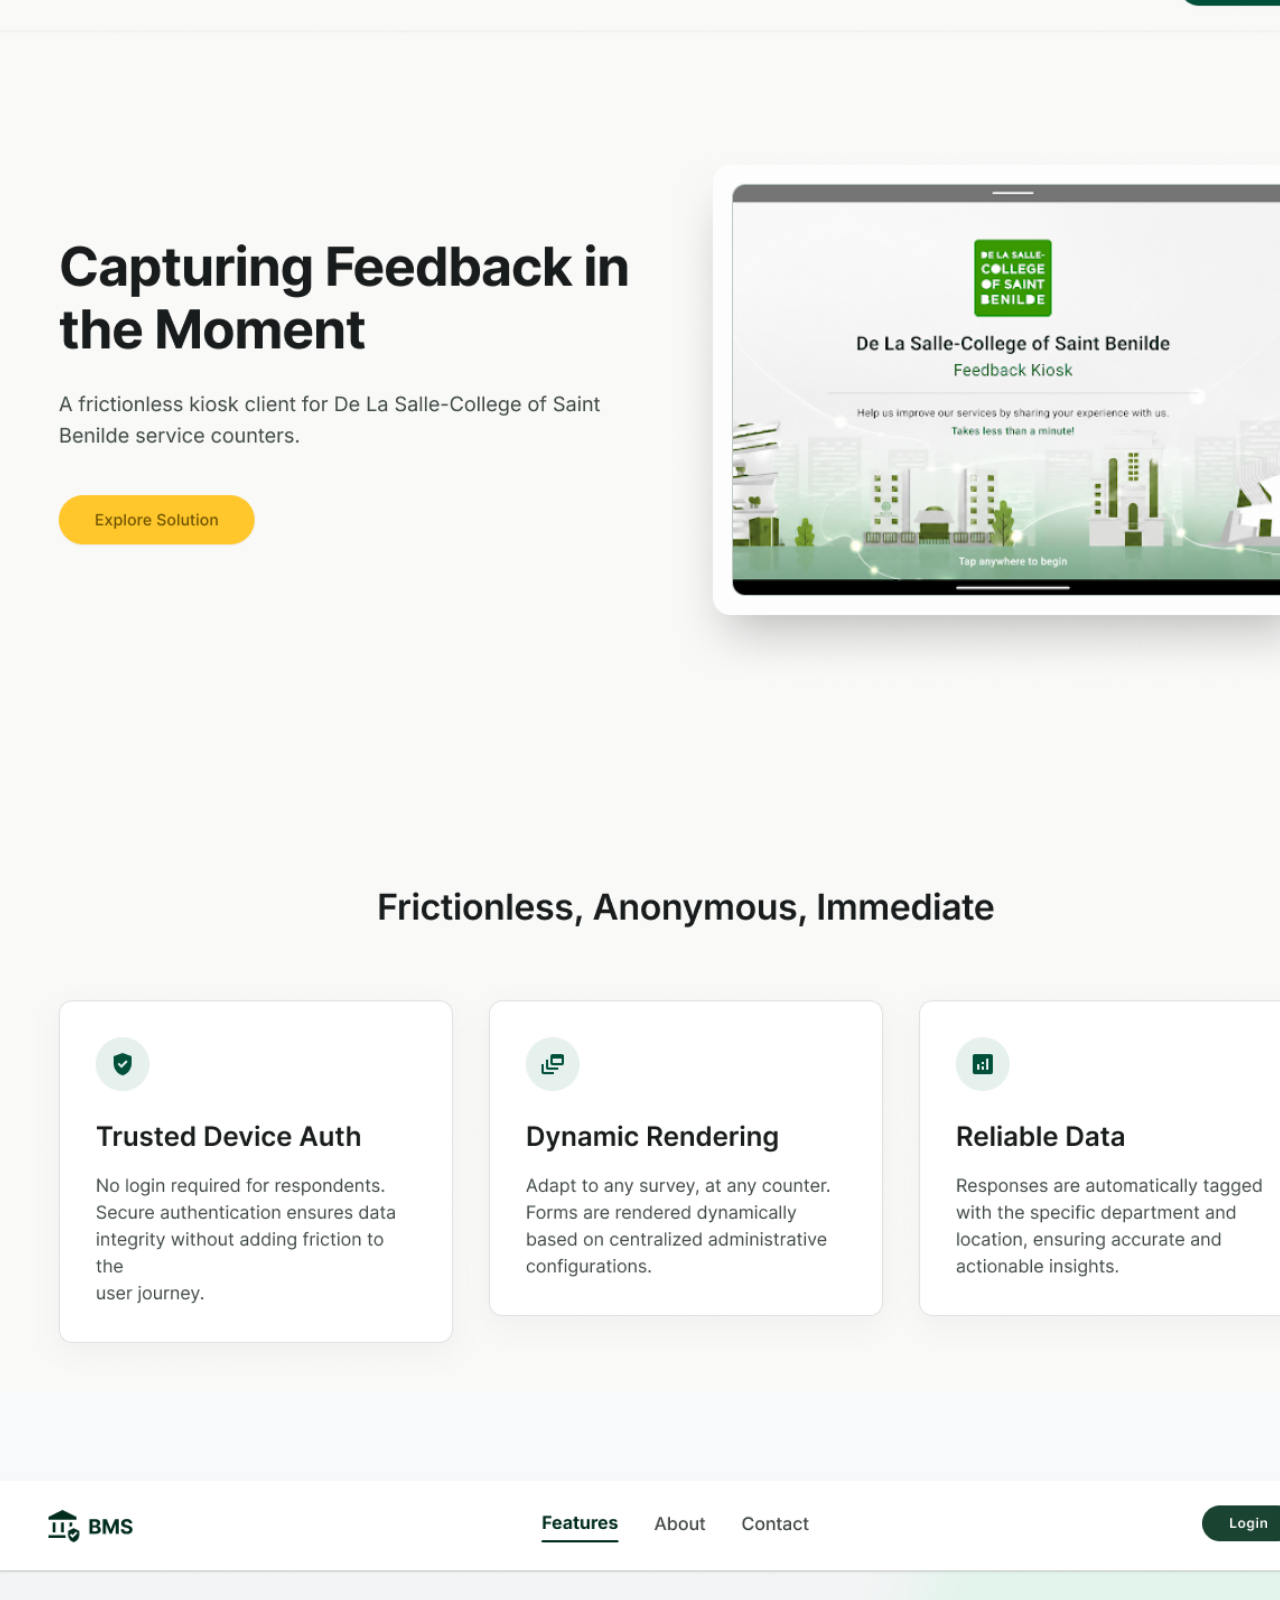
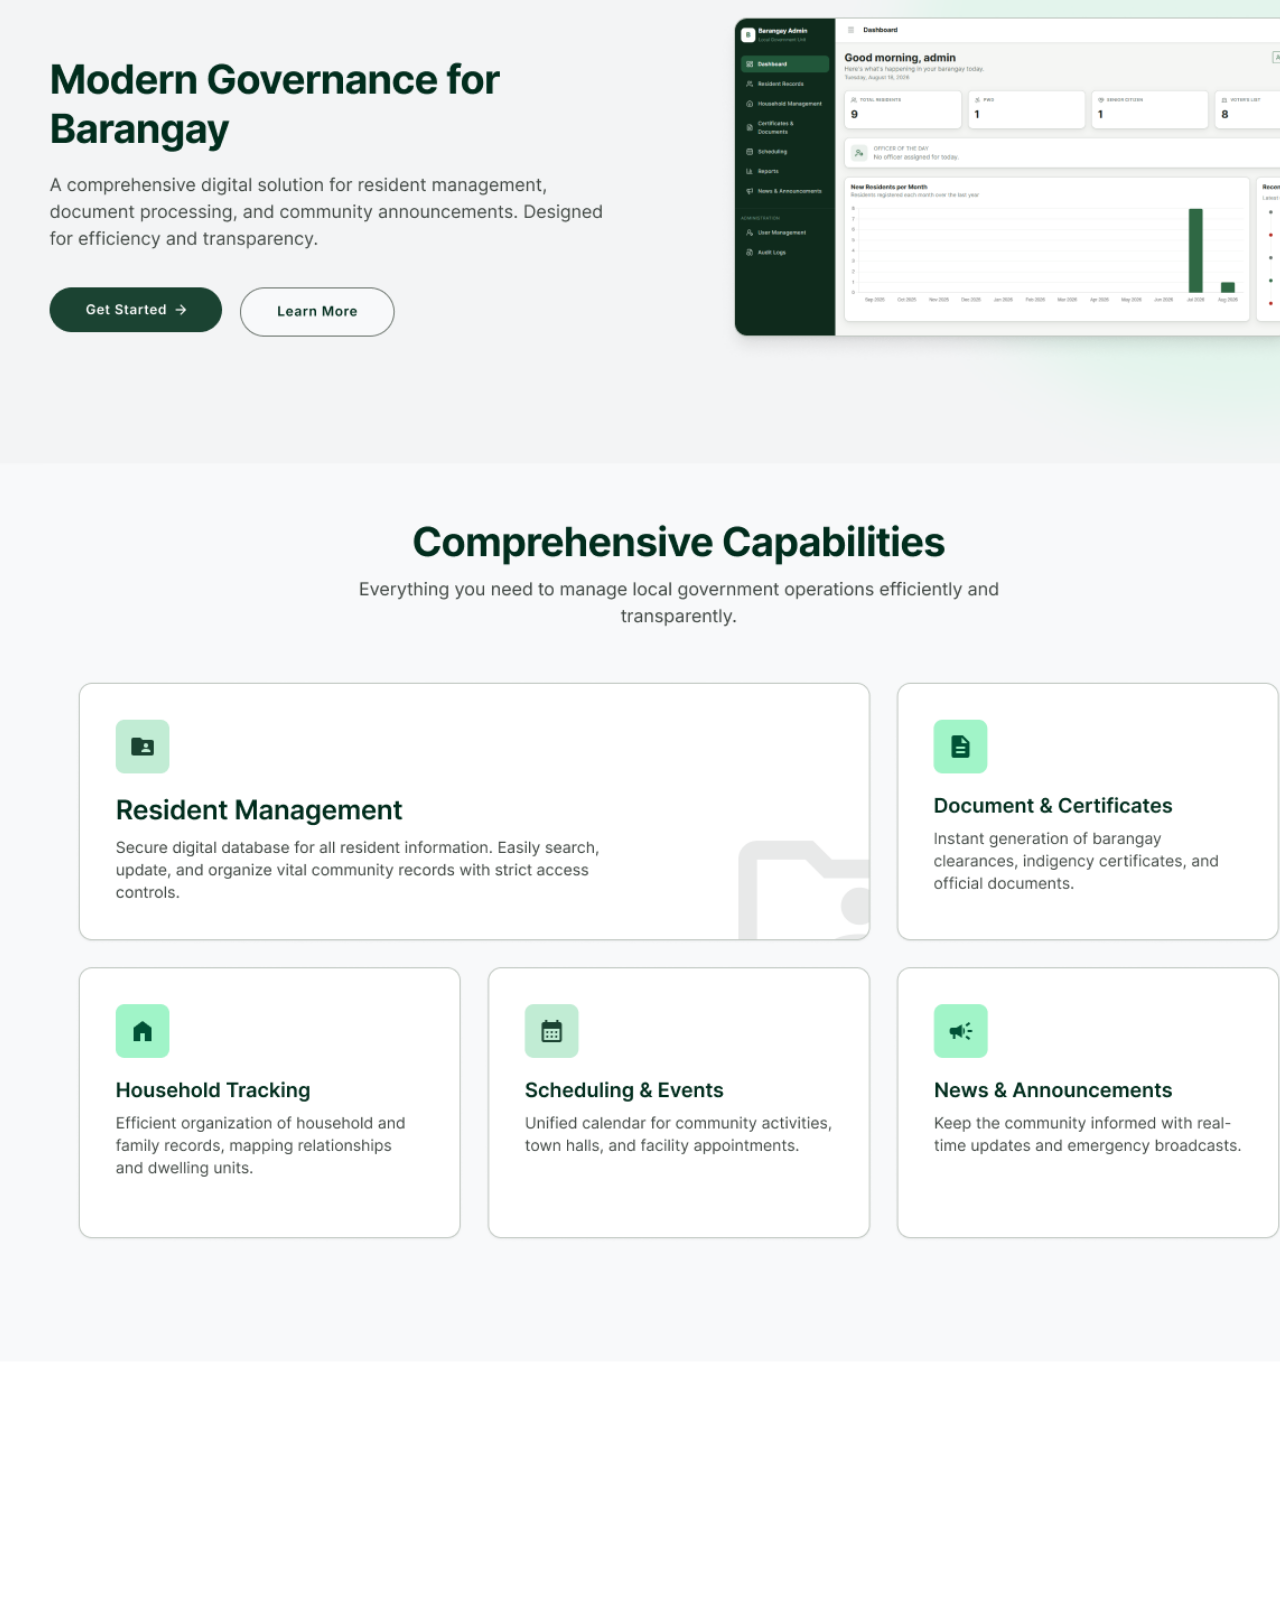
==== commit fe9eccaf: "Portfolio Update: Experience Location Animation" ====
--- a/index.html
+++ b/index.html
@@ -387,40 +387,58 @@
 
             <div class="grid grid-cols-1 sm:grid-cols-2 gap-x-12 gap-y-14 md:gap-y-16">
 
-                <a href="https://www.sololearn.com/en/certificates/CC-41X7CMZO" target="_blank" rel="noopener" class="group block">
+                <a href="https://www.sololearn.com/en/certificates/CC-41X7CMZO" target="_blank" rel="noopener" class="cert-card group block">
                     <div class="relative">
                         <div class="absolute -top-3 inset-x-3 h-14 rounded-t-3xl bg-primary/5 pointer-events-none"></div>
-                        <div class="relative aspect-[1754/1238] rounded-2xl bg-white dark:bg-[#181818] border border-primary/10 overflow-hidden" style="aspect-ratio: 1754 / 1238;">
-                            <img src="img/Certifications/sololearn-sql-certificate.jpg" alt="SoloLearn course certificate for Introduction to SQL, awarded to Kyle Anthony Magalona" class="w-full h-full object-contain" loading="lazy" />
-                        </div>
-                    </div>
+                        <div class="cert-mat relative rounded-2xl border border-primary/10 bg-primary/[0.025] p-3 md:p-4">
+                            <div class="cert-frame relative rounded-lg bg-white dark:bg-[#181818] border border-primary/10 overflow-hidden" style="aspect-ratio: 1754 / 1238;">
+                                <img src="img/Certifications/sololearn-sql-certificate.jpg" alt="SoloLearn course certificate for Introduction to SQL, awarded to Kyle Anthony Magalona" class="w-full h-full object-contain" loading="lazy" />
+                            </div>
+                        </div>
+                    </div>
+
                     <div class="mt-6 flex items-start justify-between gap-4">
                         <div>
-                            <p class="text-xs text-secondary">SoloLearn · Issued June 2025</p>
-                            <h3 class="mt-1 text-xl md:text-2xl font-medium tracking-tight">Introduction to SQL</h3>
+                            <h3 class="text-xl md:text-2xl font-medium tracking-tight">Introduction to SQL</h3>
+                            <p class="mt-3 text-secondary text-sm leading-relaxed max-w-md">Course certificate verifying theoretical and practical understanding of SQL fundamentals.</p>
                         </div>
                         <span aria-hidden="true" class="shrink-0 w-10 h-10 rounded-full border border-primary/15 flex items-center justify-center group-hover:bg-primary group-hover:text-tertiary transition-colors">↗</span>
                     </div>
-                    <p class="mt-3 text-secondary text-sm leading-relaxed">Course certificate verifying theoretical and practical understanding of SQL fundamentals.</p>
-                    <p class="mt-4 text-xs text-secondary">Certificate CC-41X7CMZO</p>
+
+                    <dl class="cert-meta mt-6 text-sm">
+                        <div><dt>Issuer</dt><dd>SoloLearn</dd></div>
+                        <div><dt>Issued</dt><dd>June 2025</dd></div>
+                        <div><dt>Certificate</dt><dd>CC-41X7CMZO</dd></div>
+                    </dl>
+
+                    <p class="cert-verify mt-4 inline-flex items-center gap-2 text-xs text-secondary"><svg aria-hidden="true" viewBox="0 0 16 16" class="w-3.5 h-3.5" fill="none" stroke="currentColor" stroke-width="1.6" stroke-linecap="round" stroke-linejoin="round"><circle cx="8" cy="8" r="6.5"/><path d="M5.2 8.2l1.9 1.9 3.7-3.9"/></svg><span>Verify on SoloLearn</span></p>
                 </a>
 
-                <a href="https://www.credly.com/badges/f0375a36-ff99-482b-95d1-e7c883b3a47b/linked_in_profile" target="_blank" rel="noopener" class="group block">
+                <a href="https://www.credly.com/badges/f0375a36-ff99-482b-95d1-e7c883b3a47b/linked_in_profile" target="_blank" rel="noopener" class="cert-card group block">
                     <div class="relative">
                         <div class="absolute -top-3 inset-x-3 h-14 rounded-t-3xl bg-primary/5 pointer-events-none"></div>
-                        <div class="relative aspect-[2200/1700] rounded-2xl bg-white dark:bg-[#181818] border border-primary/10 overflow-hidden" style="aspect-ratio: 2200 / 1700;">
-                            <img src="img/Certifications/certiport-python-certificate.png" alt="Certiport IT Specialist certificate for Python, awarded to Kyle Anthony Magalona" class="w-full h-full object-contain" loading="lazy" />
-                        </div>
-                    </div>
+                        <div class="cert-mat relative rounded-2xl border border-primary/10 bg-primary/[0.025] p-3 md:p-4">
+                            <div class="cert-frame relative rounded-lg bg-white dark:bg-[#181818] border border-primary/10 overflow-hidden" style="aspect-ratio: 2200 / 1700;">
+                                <img src="img/Certifications/certiport-python-certificate.png" alt="Certiport IT Specialist certificate for Python, awarded to Kyle Anthony Magalona" class="w-full h-full object-contain" loading="lazy" />
+                            </div>
+                        </div>
+                    </div>
+
                     <div class="mt-6 flex items-start justify-between gap-4">
                         <div>
-                            <p class="text-xs text-secondary">Certiport (Pearson) · Issued Dec 2025</p>
-                            <h3 class="mt-1 text-xl md:text-2xl font-medium tracking-tight">IT Specialist — Python</h3>
+                            <h3 class="text-xl md:text-2xl font-medium tracking-tight">IT Specialist — Python</h3>
+                            <p class="mt-3 text-secondary text-sm leading-relaxed max-w-md">Industry certification validating core Python programming competency under the IT Specialist program.</p>
                         </div>
                         <span aria-hidden="true" class="shrink-0 w-10 h-10 rounded-full border border-primary/15 flex items-center justify-center group-hover:bg-primary group-hover:text-tertiary transition-colors">↗</span>
                     </div>
-                    <p class="mt-3 text-secondary text-sm leading-relaxed">Industry certification validating core Python programming competency under the IT Specialist program.</p>
-                    <p class="mt-4 text-xs text-secondary">Verified on Credly</p>
+
+                    <dl class="cert-meta mt-6 text-sm">
+                        <div><dt>Issuer</dt><dd>Certiport (Pearson)</dd></div>
+                        <div><dt>Issued</dt><dd>Dec 2025</dd></div>
+                        <div><dt>Credential</dt><dd>Digital badge</dd></div>
+                    </dl>
+
+                    <p class="cert-verify mt-4 inline-flex items-center gap-2 text-xs text-secondary"><svg aria-hidden="true" viewBox="0 0 16 16" class="w-3.5 h-3.5" fill="none" stroke="currentColor" stroke-width="1.6" stroke-linecap="round" stroke-linejoin="round"><circle cx="8" cy="8" r="6.5"/><path d="M5.2 8.2l1.9 1.9 3.7-3.9"/></svg><span>Verify on Credly</span></p>
                 </a>
 
             </div>
--- a/styles.css
+++ b/styles.css
@@ -699,3 +699,116 @@
         padding: 0 5rem;
     }
 }
+
+/* ── Certificates: matted credential cards ───────────── */
+/* Image sits in a mat (like a framed document); a hairline fact sheet
+   replaces the loose meta lines. Tokens keep it theme-aware. */
+.cert-card {
+    outline: none;
+}
+
+.cert-frame {
+    box-shadow: 0 1px 2px rgb(var(--rgb-primary) / 0.06);
+    transition:
+        transform 0.5s cubic-bezier(0.22, 1, 0.36, 1),
+        box-shadow 0.5s cubic-bezier(0.22, 1, 0.36, 1);
+}
+
+.cert-card:hover .cert-frame,
+.cert-card:focus-visible .cert-frame {
+    transform: translateY(-4px);
+    box-shadow: 0 14px 32px rgb(var(--rgb-primary) / 0.12);
+}
+
+.cert-card:focus-visible .cert-mat {
+    outline: 2px solid rgb(var(--rgb-primary) / 0.6);
+    outline-offset: 4px;
+}
+
+.cert-meta {
+    border-top: 1px solid rgb(var(--rgb-primary) / 0.1);
+}
+
+.cert-meta > div {
+    display: flex;
+    justify-content: space-between;
+    gap: 1rem;
+    padding: 0.7rem 0;
+    border-bottom: 1px solid rgb(var(--rgb-primary) / 0.1);
+}
+
+.cert-meta dt {
+    color: rgb(var(--rgb-secondary));
+}
+
+.cert-meta dd {
+    text-align: right;
+    font-variant-numeric: tabular-nums;
+}
+
+.cert-verify {
+    transition: color 0.3s ease;
+}
+
+.cert-card:hover .cert-verify,
+.cert-card:focus-visible .cert-verify {
+    color: rgb(var(--rgb-primary));
+}
+
+@media (prefers-reduced-motion: reduce) {
+    .cert-frame {
+        transition: none;
+    }
+
+    .cert-card:hover .cert-frame,
+    .cert-card:focus-visible .cert-frame {
+        transform: none;
+    }
+}
+
+/* ── Experience: centered, alternating timeline (md and up) ──
+   Rail runs down the middle; entries alternate left / right of it.
+   Below md the original single left rail is kept. */
+@media (min-width: 768px) {
+    #experience ol {
+        margin-left: 0;
+    }
+
+    #experience ol::before {
+        left: 50%;
+        transform: translateX(-50%) scaleY(var(--tl-scale, 1));
+    }
+
+    #experience ol li {
+        width: 50%;
+        padding-left: 3.5rem;
+        padding-right: 3.5rem;
+    }
+
+    #experience ol li:nth-child(odd) {
+        text-align: right;
+        padding-left: 0;
+    }
+
+    #experience ol li:nth-child(even) {
+        margin-left: 50%;
+        padding-right: 0;
+    }
+
+    #experience ol li:nth-child(odd) p {
+        margin-left: auto;
+    }
+
+    #experience ol li > span:first-child {
+        left: auto;
+        right: auto;
+    }
+
+    #experience ol li:nth-child(odd) > span:first-child {
+        right: -4px;
+    }
+
+    #experience ol li:nth-child(even) > span:first-child {
+        left: -4px;
+    }
+}
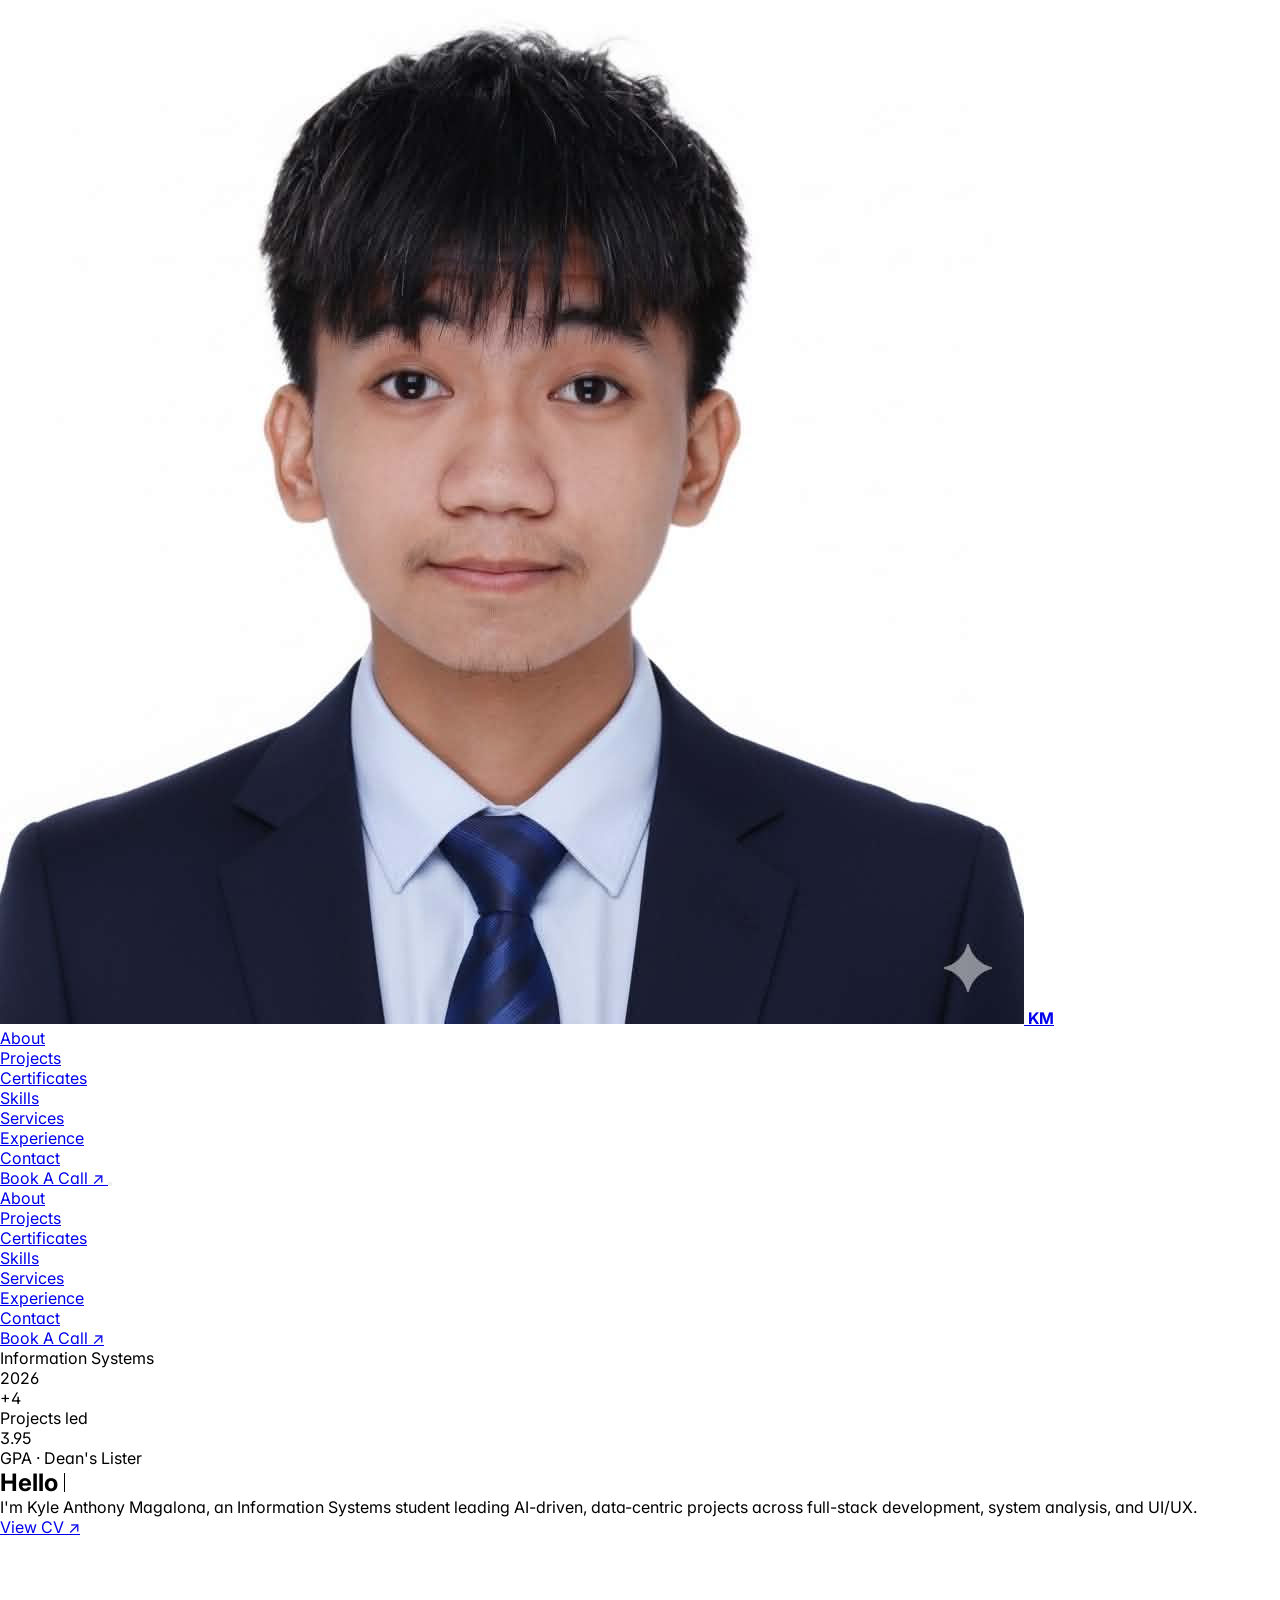
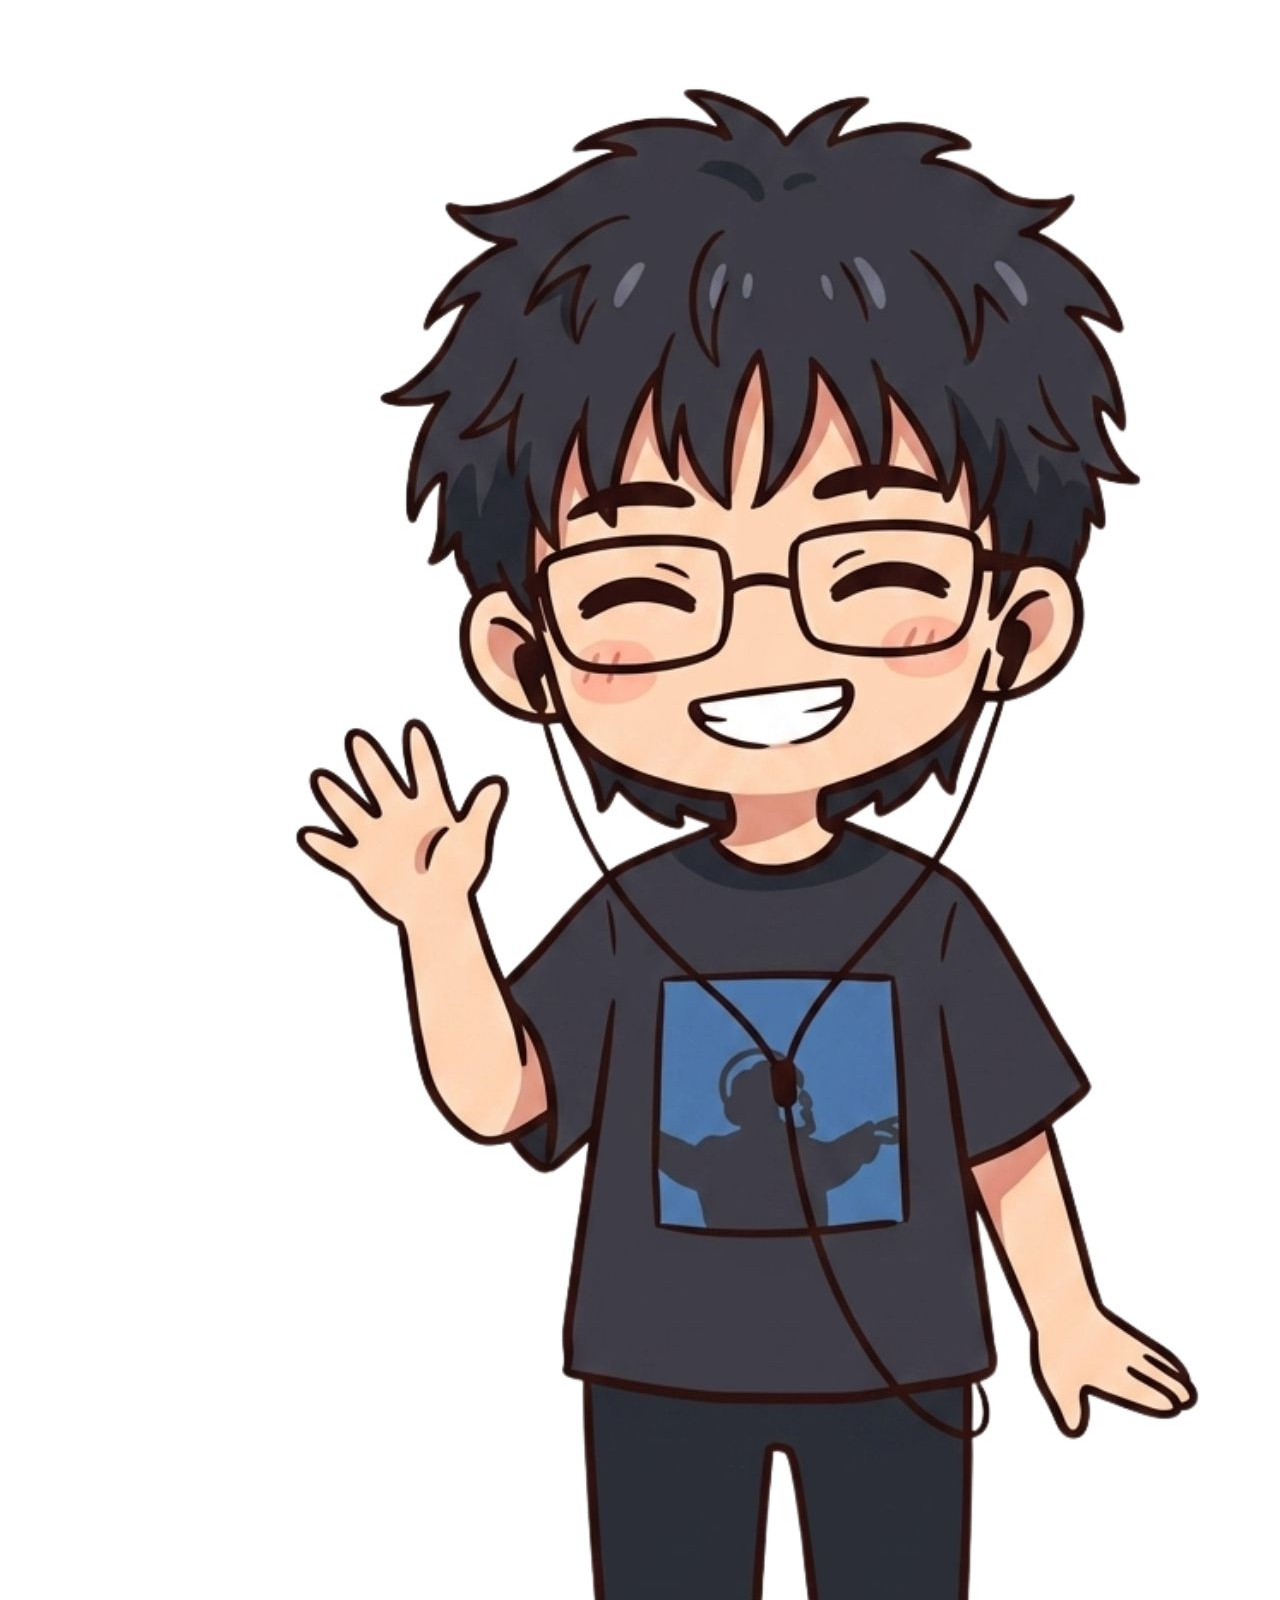
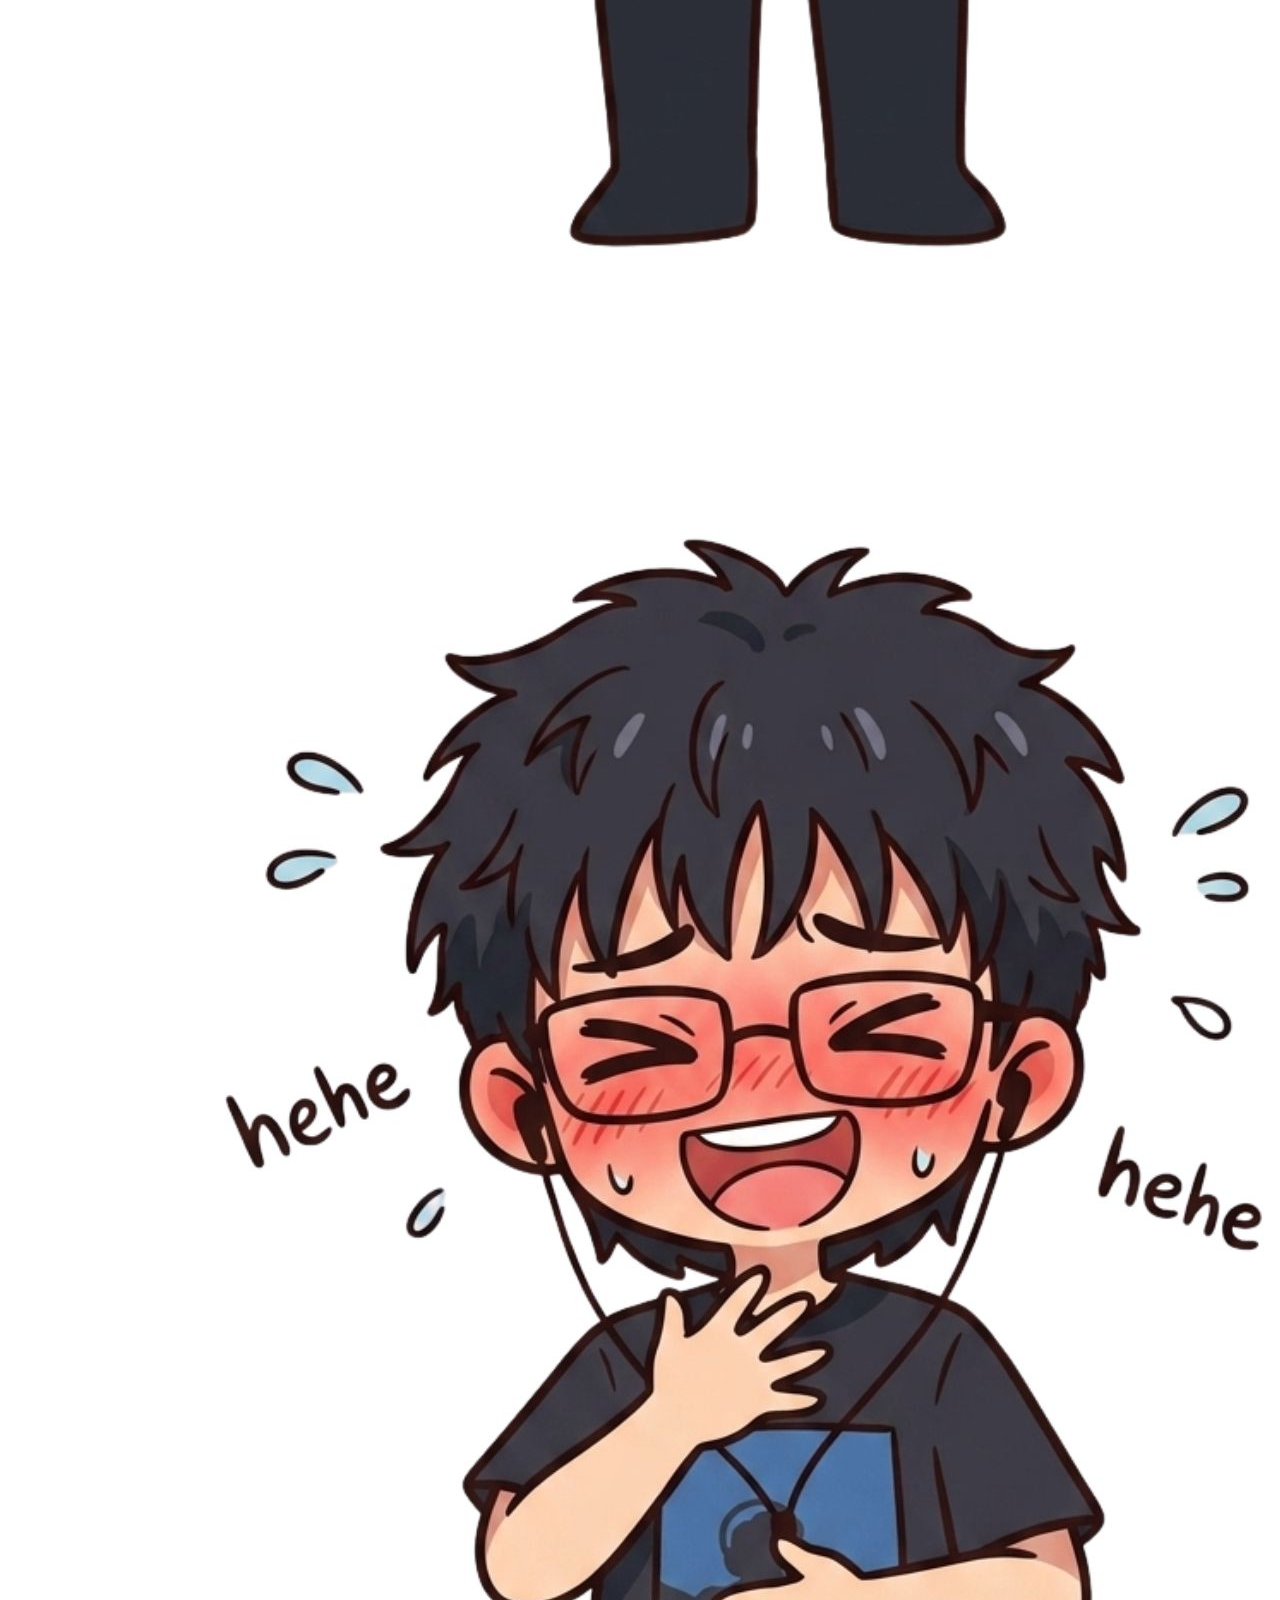
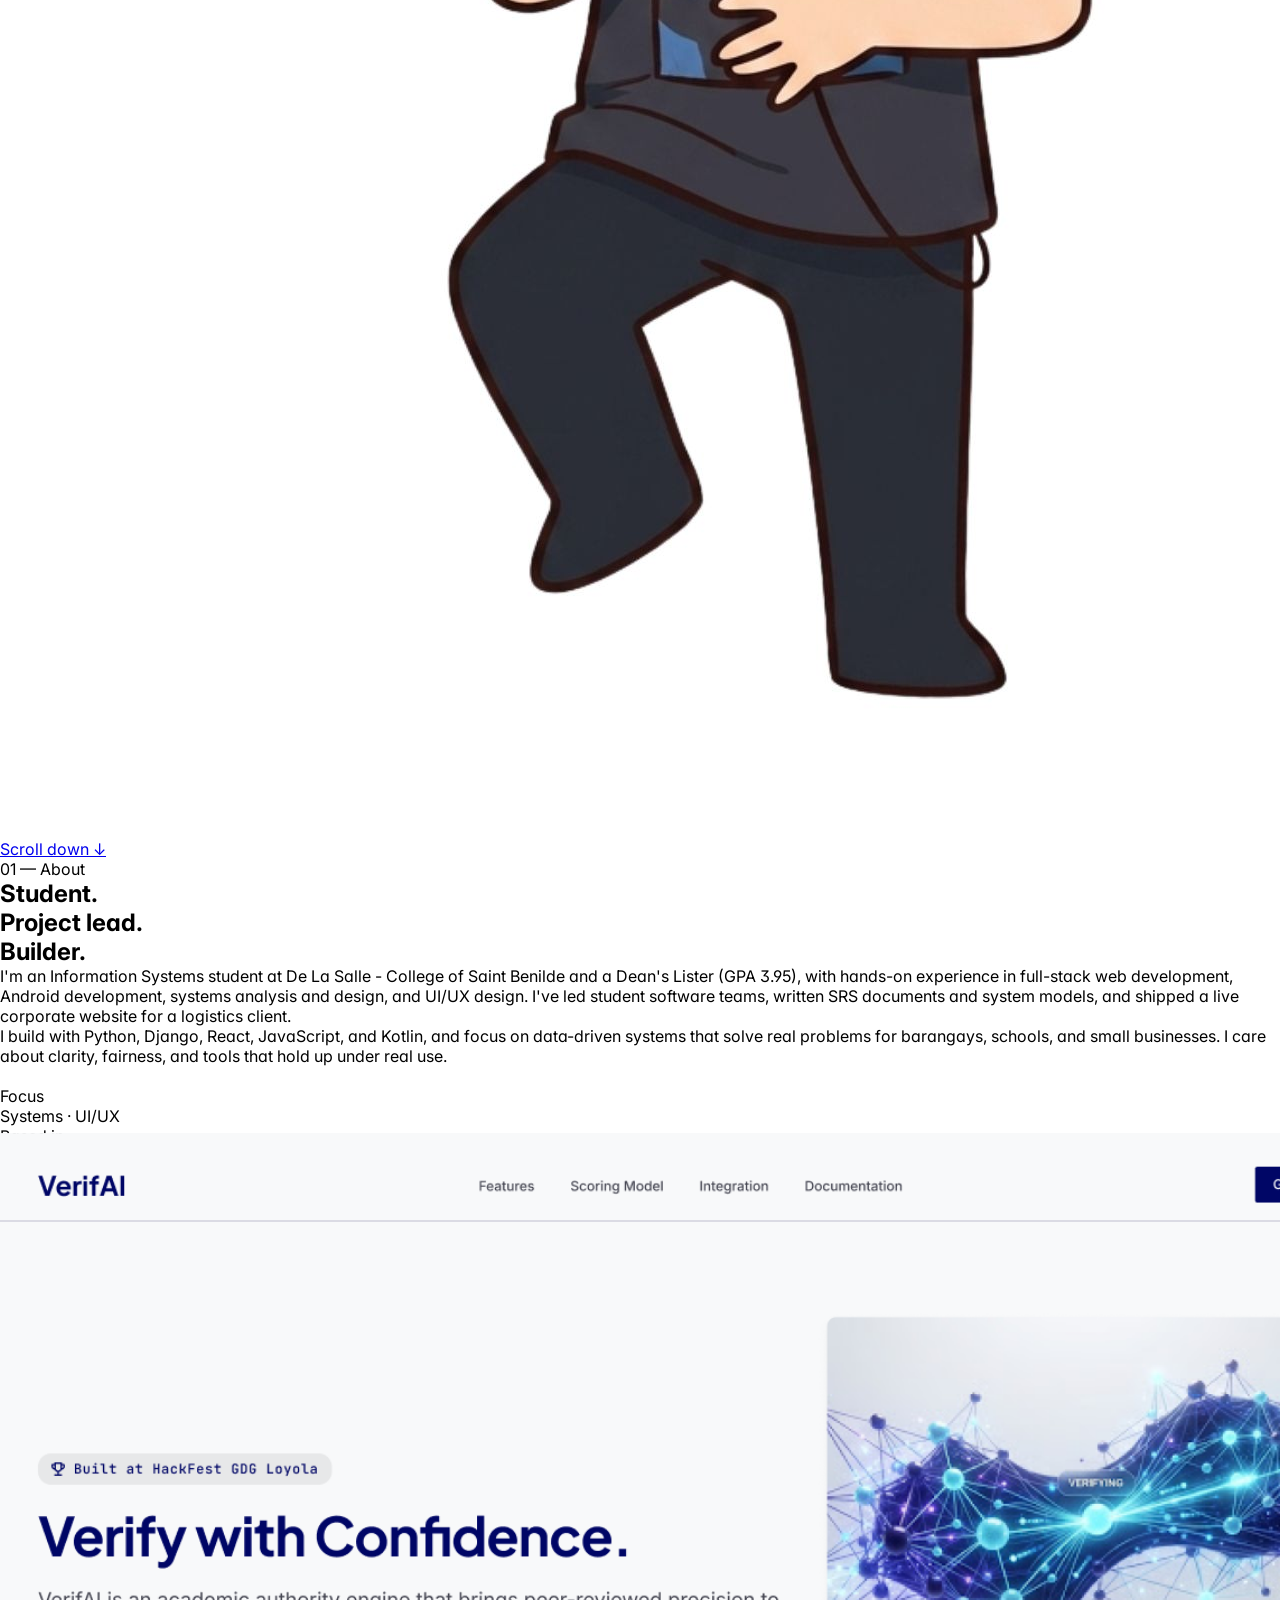
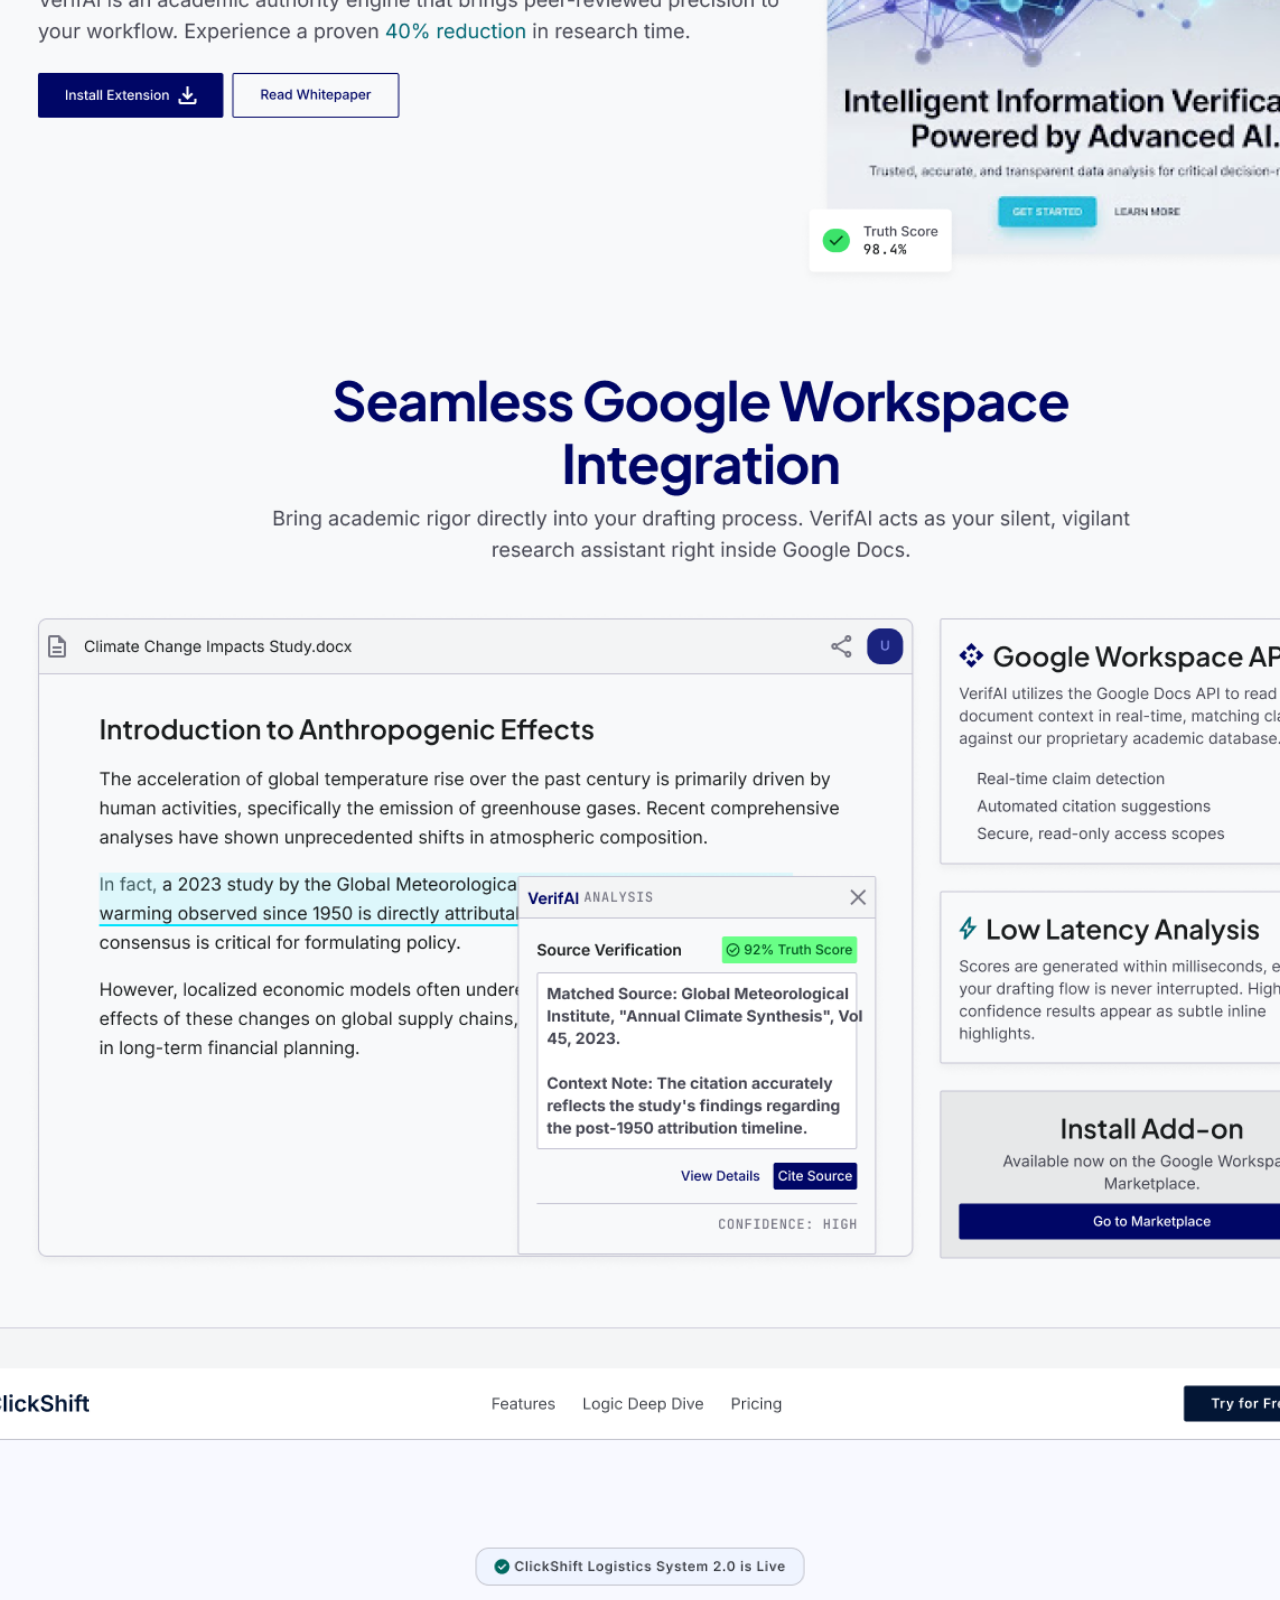
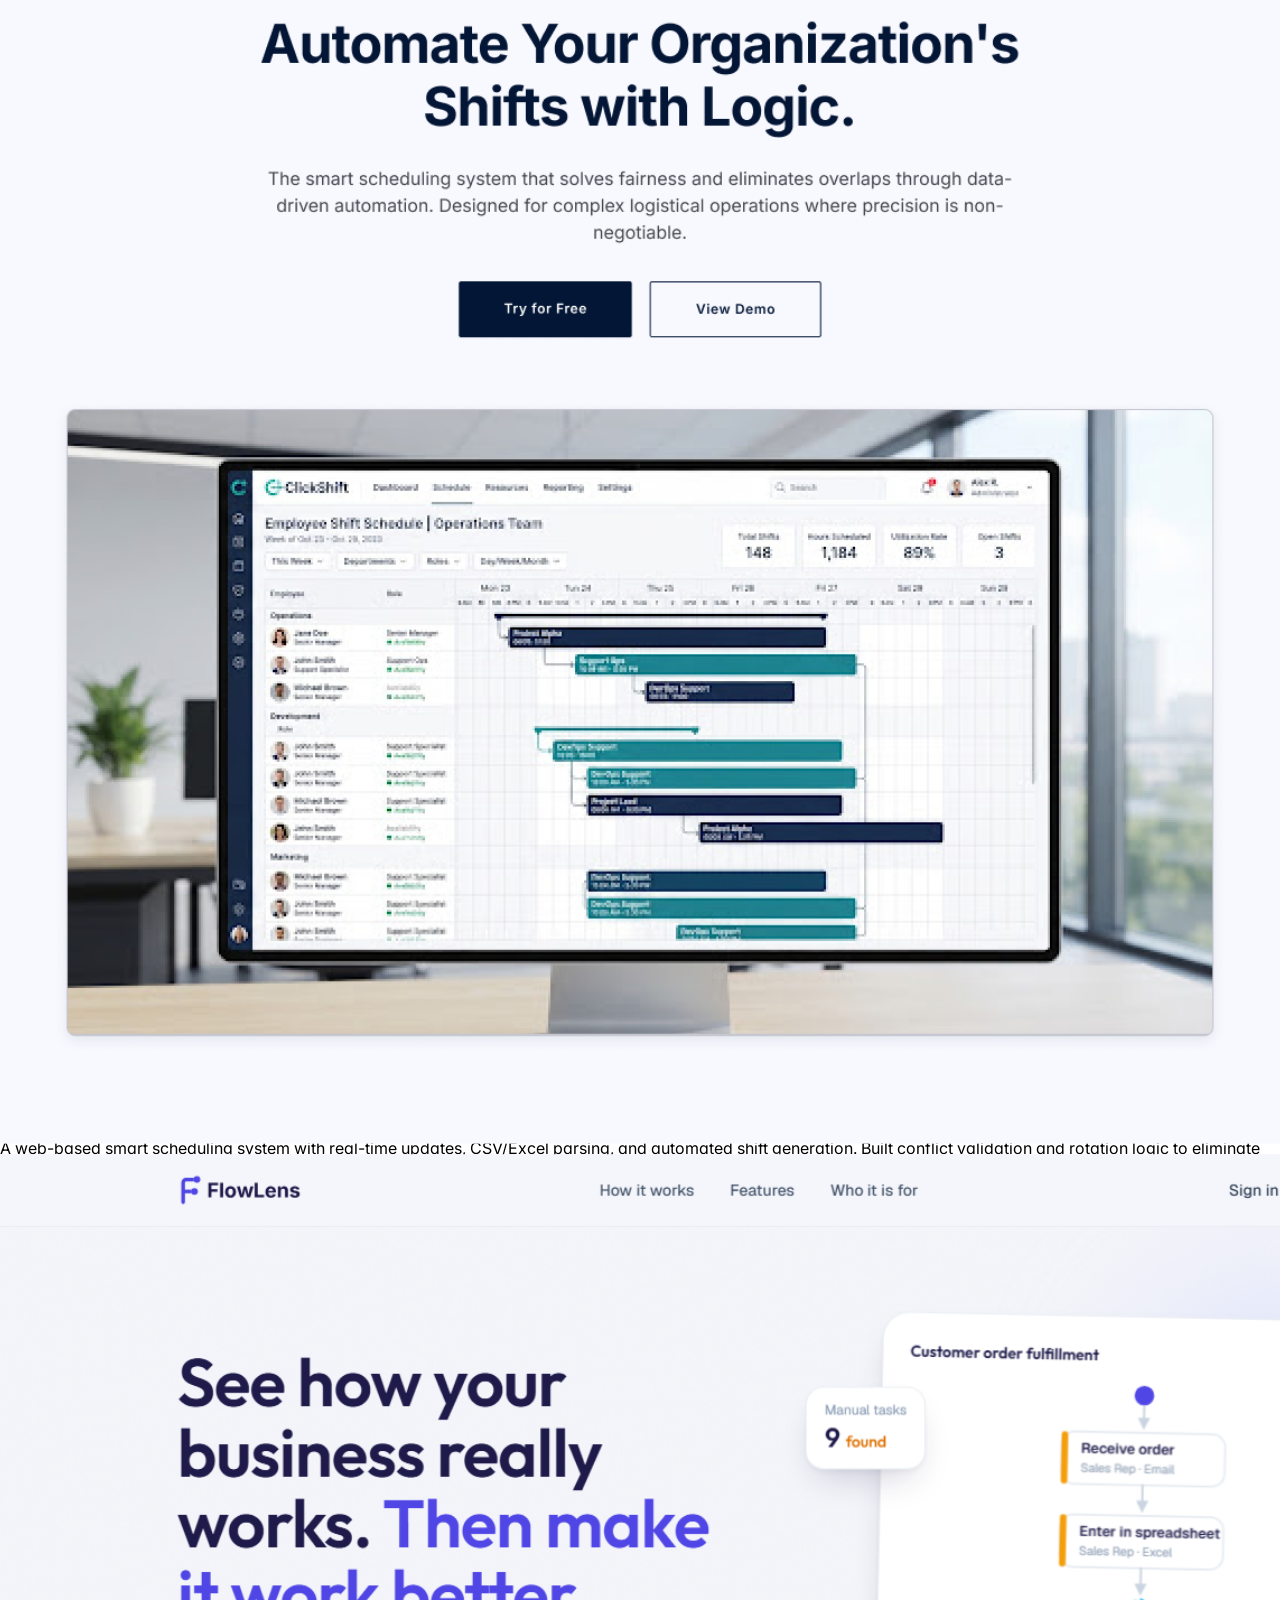
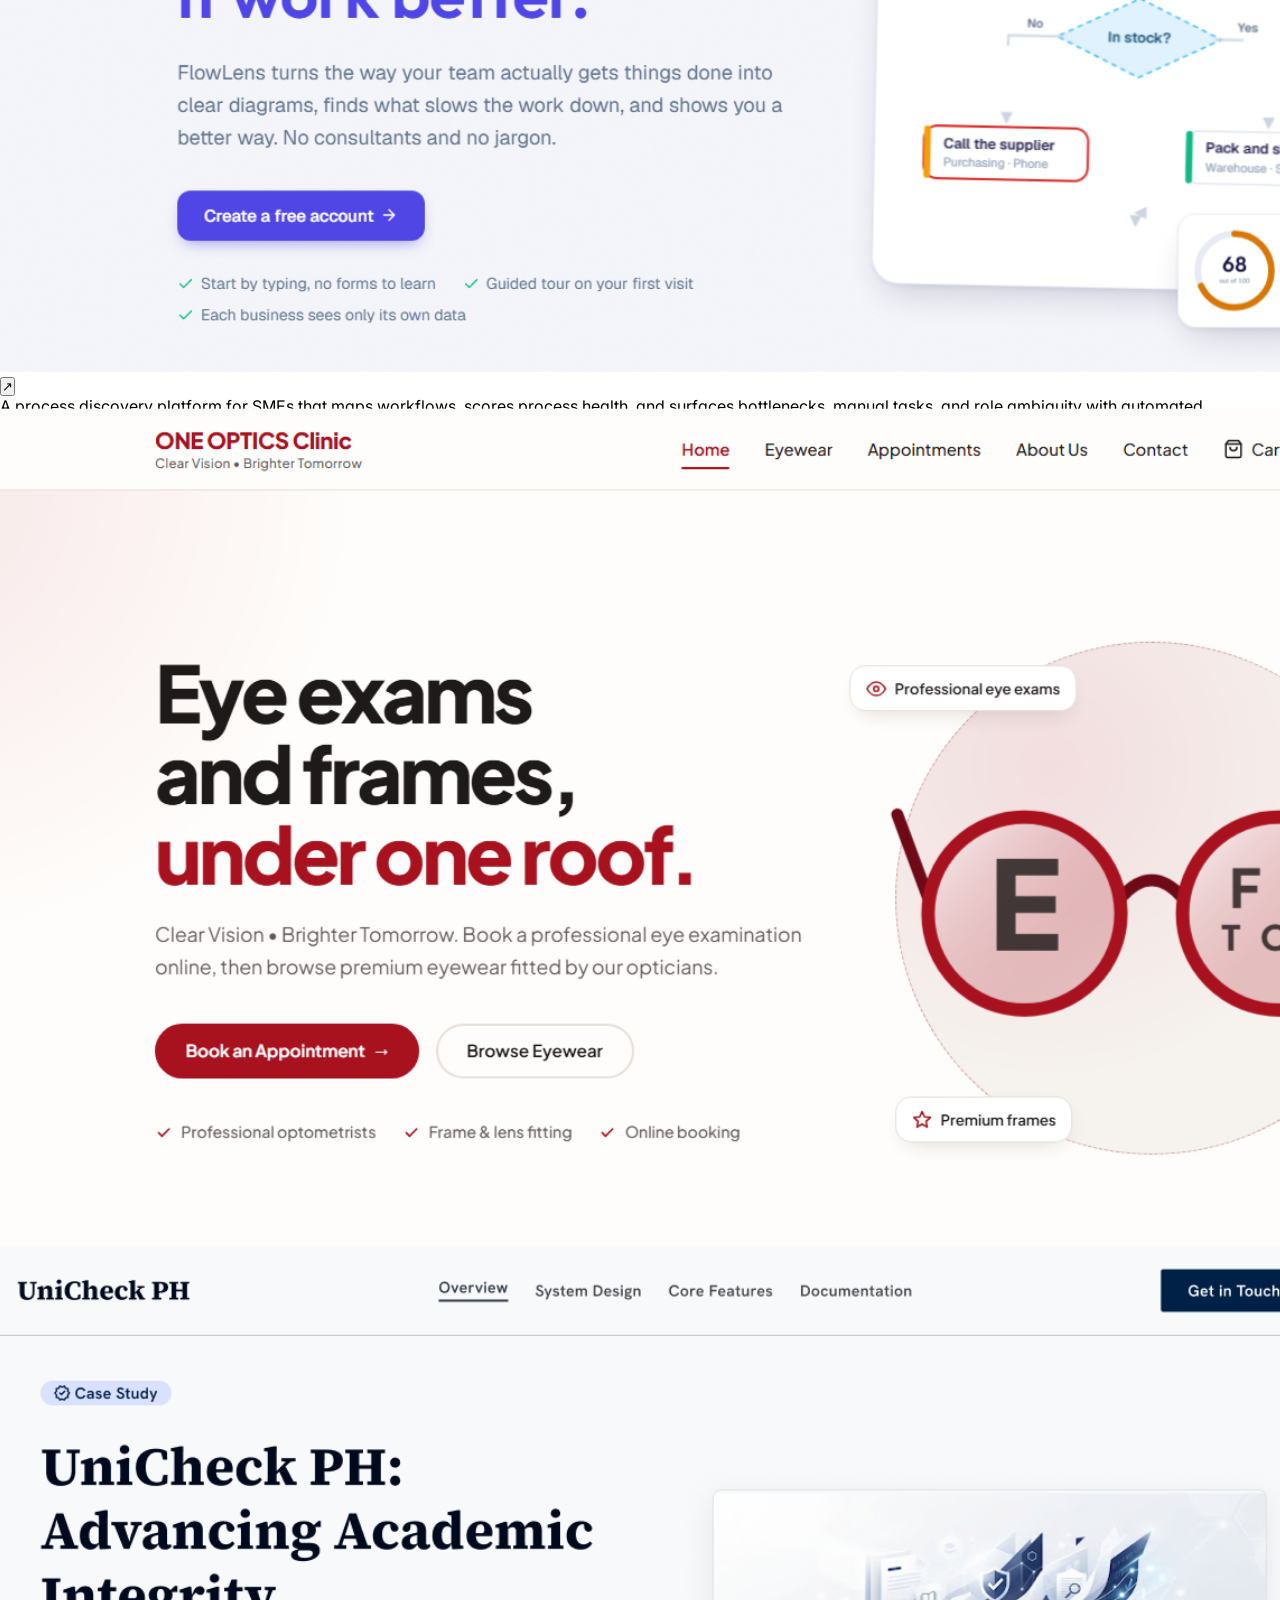
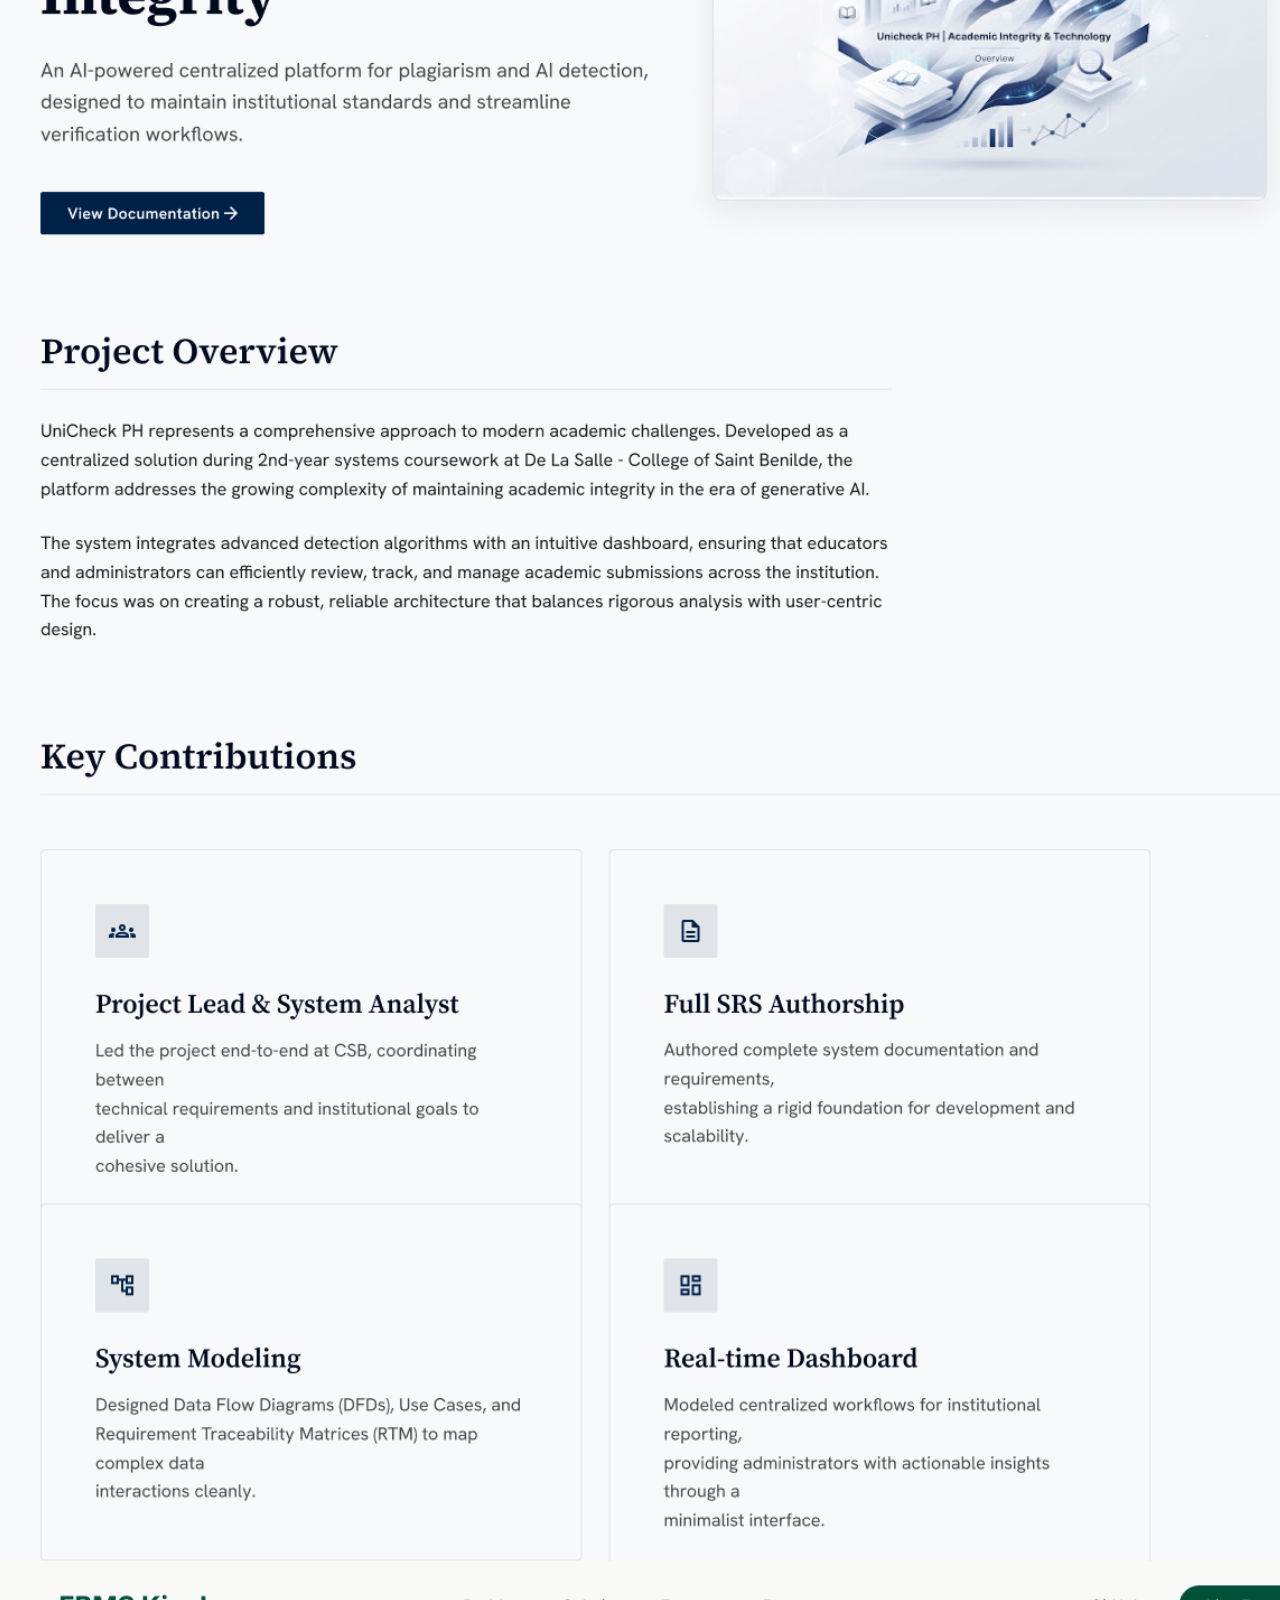
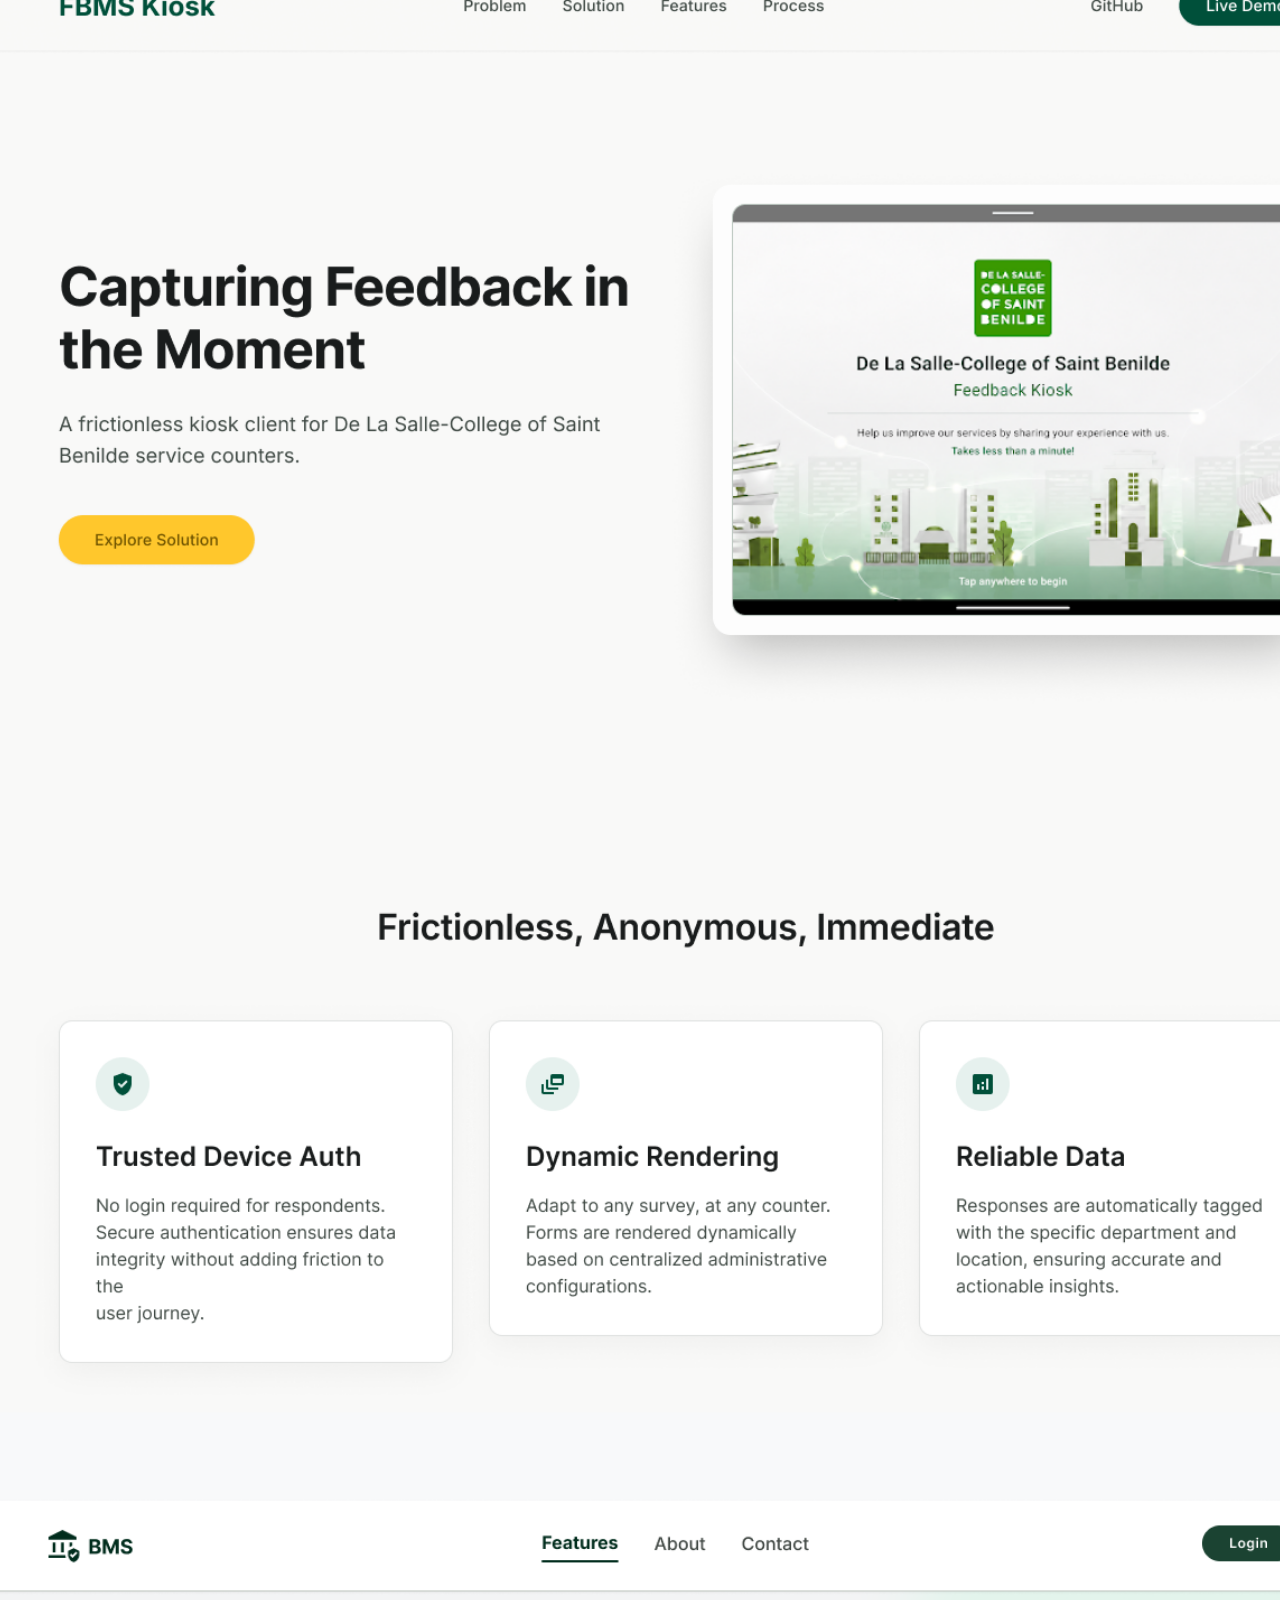
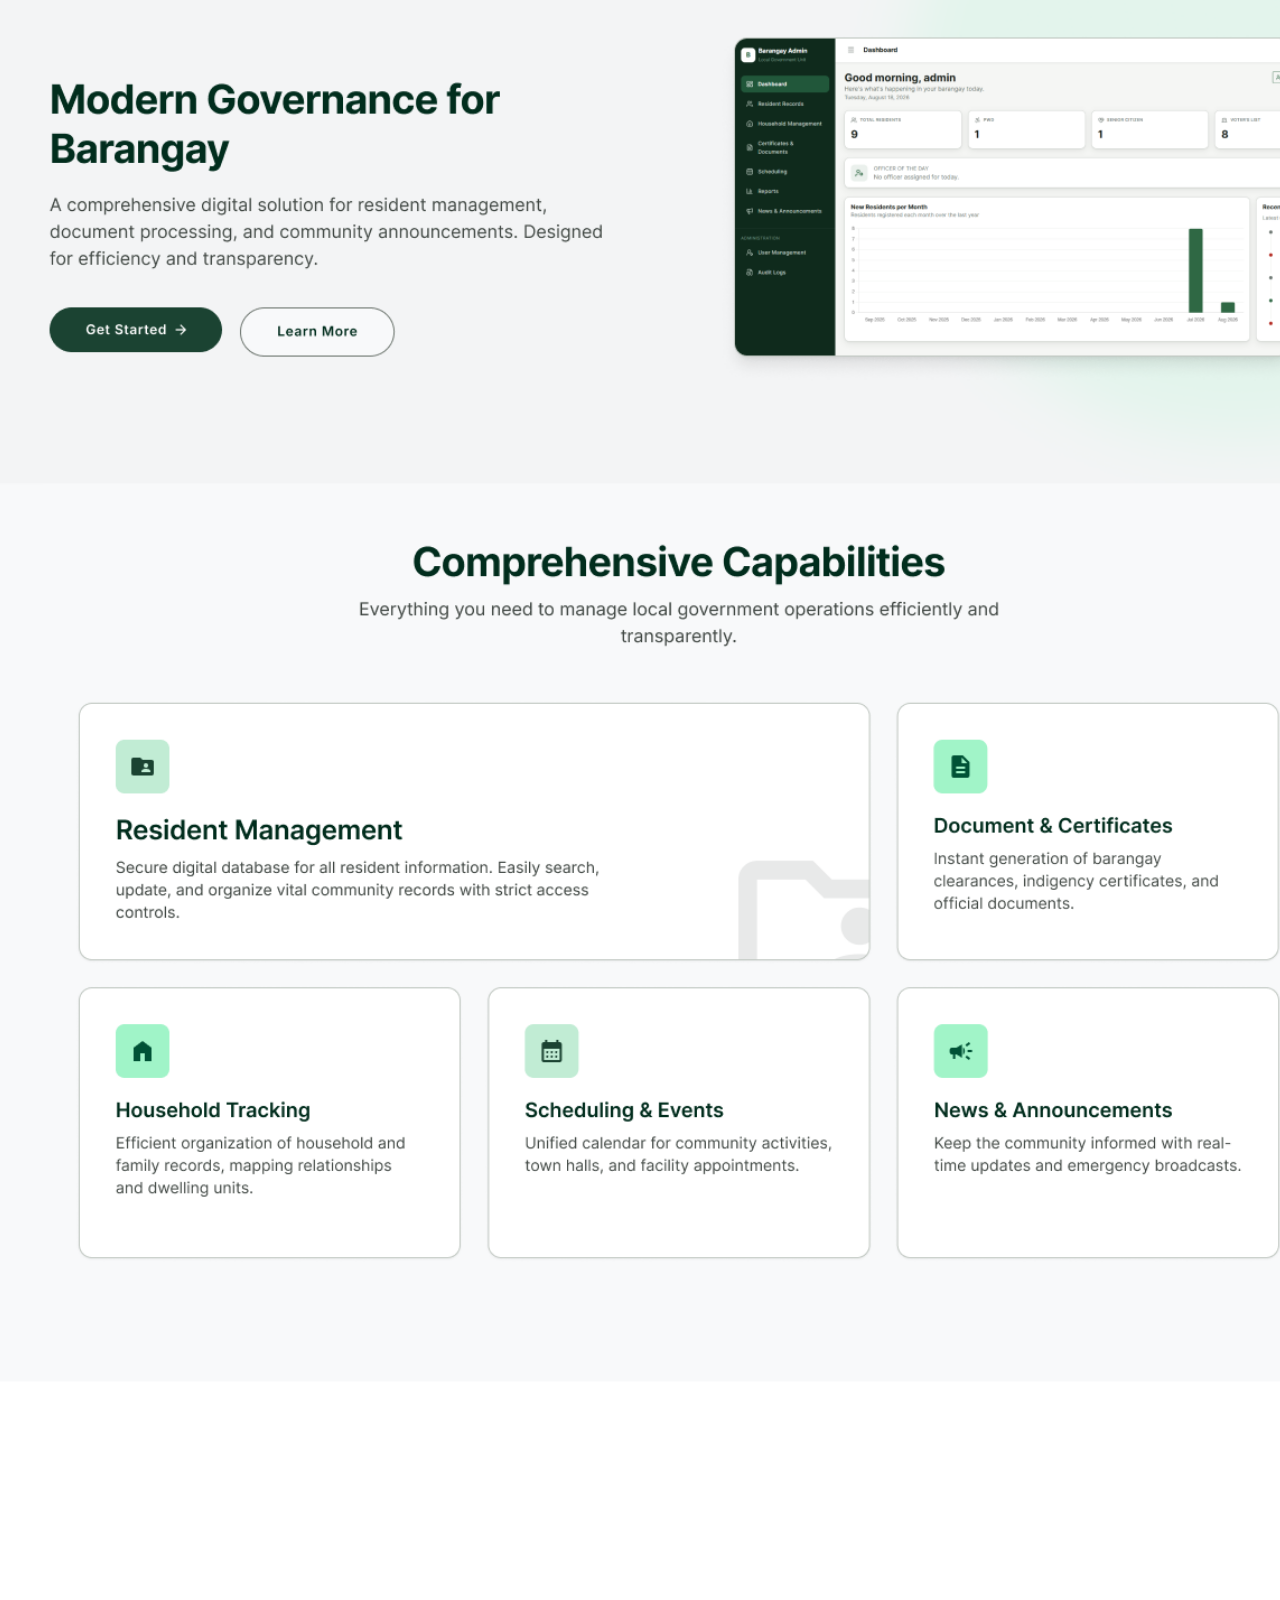
==== commit 9dab10df: "PortfolioUpdate" ====
--- a/index.html
+++ b/index.html
@@ -124,7 +124,7 @@
                             <p class="mt-6 text-sm md:text-base text-secondary max-w-md">
                                 I'm Kyle Anthony Magalona, an Information Systems student leading AI-driven, data-centric projects across full-stack development, system analysis, and UI/UX.
                             </p>
-                            <a href="img/Magalona_Resume%20(1)-1.png" target="_blank" rel="noopener" class="mt-8 inline-flex items-center gap-1.5 text-sm border-b border-primary pb-0.5 hover:text-secondary hover:border-secondary transition-colors">
+                            <a href="img/Magalona_Resume%20(1)-1.pdf" target="_blank" rel="noopener" class="mt-8 inline-flex items-center gap-1.5 text-sm border-b border-primary pb-0.5 hover:text-secondary hover:border-secondary transition-colors">
                                 View CV
                                 <span aria-hidden="true">↗</span>
                             </a>
@@ -161,10 +161,10 @@
                     <div class="grid grid-cols-1 md:grid-cols-[auto_1fr] gap-8 items-start">
                         <div class="space-y-6">
                             <p class="text-base leading-relaxed">
-                                I'm an Information Systems student at De La Salle - College of Saint Benilde, with a working background in full-stack development, systems analysis, and UI/UX design. I lead small teams that ship AI-driven, data-centric tools.
+                                I'm an Information Systems student at De La Salle - College of Saint Benilde and a Dean's Lister (GPA 3.95), with hands-on experience in full-stack web development, Android development, systems analysis and design, and UI/UX design. I've led student software teams, written SRS documents and system models, and shipped a live corporate website for a logistics client.
                             </p>
                             <p class="text-base leading-relaxed">
-                                My work tends to sit at the intersection of clean interfaces and the system models behind them — SRS, DFDs, use cases, and the database design that makes them real. I care about clarity, fairness, and tools that hold up under real use.
+                                I build with Python, Django, React, JavaScript, and Kotlin, and focus on data-driven systems that solve real problems for barangays, schools, and small businesses. I care about clarity, fairness, and tools that hold up under real use.
                             </p>
                             <br>
                         </div>
@@ -465,6 +465,7 @@
                     <div class="mt-4 flex flex-wrap gap-2">
                         <span class="skill-chip"><iconify-icon icon="devicon-plain:csharp" aria-hidden="true"></iconify-icon>C#</span>
                         <span class="skill-chip"><iconify-icon icon="devicon-plain:python" aria-hidden="true"></iconify-icon>Python</span>
+                        <span class="skill-chip"><iconify-icon icon="devicon-plain:kotlin" aria-hidden="true"></iconify-icon>Kotlin</span>
                         <span class="skill-chip"><iconify-icon icon="devicon-plain:javascript" aria-hidden="true"></iconify-icon>JavaScript</span>
                         <span class="skill-chip"><iconify-icon icon="devicon-plain:html5" aria-hidden="true"></iconify-icon>HTML</span>
                         <span class="skill-chip"><iconify-icon icon="devicon-plain:css3" aria-hidden="true"></iconify-icon>CSS</span>
@@ -476,6 +477,8 @@
                         <span class="skill-chip"><iconify-icon icon="simple-icons:react" aria-hidden="true"></iconify-icon>React</span>
                         <span class="skill-chip"><iconify-icon icon="devicon-plain:django" aria-hidden="true"></iconify-icon>Django</span>
                         <span class="skill-chip"><iconify-icon icon="simple-icons:tailwindcss" aria-hidden="true"></iconify-icon>Tailwind CSS</span>
+                        <span class="skill-chip"><iconify-icon icon="simple-icons:jetpackcompose" aria-hidden="true"></iconify-icon>Jetpack Compose</span>
+                        <span class="skill-chip"><iconify-icon icon="lucide:plug" aria-hidden="true"></iconify-icon>Retrofit</span>
                     </div>
                 </div>
                 <div class="bg-tertiary p-6 md:p-8">
@@ -487,9 +490,12 @@
                     </div>
                 </div>
                 <div class="bg-tertiary p-6 md:p-8">
-                    <p class="text-[0.7rem] uppercase tracking-[0.2em] text-secondary">Database</p>
+                    <p class="text-[0.7rem] uppercase tracking-[0.2em] text-secondary">Data &amp; Concepts</p>
                     <div class="mt-4 flex flex-wrap gap-2">
                         <span class="skill-chip"><iconify-icon icon="lucide:database" aria-hidden="true"></iconify-icon>SQL</span>
+                        <span class="skill-chip"><iconify-icon icon="lucide:server" aria-hidden="true"></iconify-icon>REST APIs</span>
+                        <span class="skill-chip"><iconify-icon icon="lucide:key-round" aria-hidden="true"></iconify-icon>JWT Auth</span>
+                        <span class="skill-chip"><iconify-icon icon="lucide:shield-check" aria-hidden="true"></iconify-icon>RBAC</span>
                     </div>
                 </div>
                 <div class="bg-tertiary p-6 md:p-8">
@@ -497,6 +503,9 @@
                     <div class="mt-4 flex flex-wrap gap-2">
                         <span class="skill-chip"><iconify-icon icon="devicon-plain:git" aria-hidden="true"></iconify-icon>Git</span>
                         <span class="skill-chip"><iconify-icon icon="simple-icons:github" aria-hidden="true"></iconify-icon>GitHub</span>
+                        <span class="skill-chip"><iconify-icon icon="simple-icons:androidstudio" aria-hidden="true"></iconify-icon>Android Studio</span>
+                        <span class="skill-chip"><iconify-icon icon="simple-icons:vercel" aria-hidden="true"></iconify-icon>Vercel</span>
+                        <span class="skill-chip"><iconify-icon icon="simple-icons:godaddy" aria-hidden="true"></iconify-icon>GoDaddy DNS</span>
                     </div>
                 </div>
                 <div class="bg-tertiary p-6 md:p-8">
@@ -583,41 +592,65 @@
             </div>
 
             <ol class="relative z-10 ml-2 md:ml-4">
-                <li class="pl-8 md:pl-12 pb-32 md:pb-48 relative">
+                <li class="pl-8 md:pl-12 pb-20 md:pb-32 relative">
+                    <span class="absolute -left-[5px] top-1.5 w-2 h-2 rounded-full bg-primary"></span>
+                    <p class="text-xs uppercase tracking-widest text-secondary">Oct 2026 – Present · DLS-CSB</p>
+                    <h3 class="mt-2 text-xl md:text-2xl font-medium tracking-tight">Developer · FBMS Kiosk</h3>
+                    <p class="mt-2 text-secondary leading-relaxed max-w-2xl">Built an Android kiosk app in Kotlin with Jetpack Compose and Retrofit covering device activation, remote configuration, dynamic survey rendering, and response submission to a REST API. Implemented secure on-device storage of activation secrets and a dynamic question renderer driven by server configuration.</p>
+                </li>
+                <li class="pl-8 md:pl-12 pb-20 md:pb-32 relative">
+                    <span class="absolute -left-[5px] top-1.5 w-2 h-2 rounded-full bg-primary"></span>
+                    <p class="text-xs uppercase tracking-widest text-secondary">Oct 2026 – Present · DLS-CSB</p>
+                    <h3 class="mt-2 text-xl md:text-2xl font-medium tracking-tight">UI/UX Designer · Optical Clinic Booking and E-Commerce Platform</h3>
+                    <p class="mt-2 text-secondary leading-relaxed max-w-2xl">Designing appointment booking and online eyeglass ordering flows for a partner optical clinic, and secured the clinic's formal consent as project beneficiary.</p>
+                </li>
+                <li class="pl-8 md:pl-12 pb-20 md:pb-32 relative">
+                    <span class="absolute -left-[5px] top-1.5 w-2 h-2 rounded-full bg-primary"></span>
+                    <p class="text-xs uppercase tracking-widest text-secondary">Mar – Aug 2026 · DLS-CSB</p>
+                    <h3 class="mt-2 text-xl md:text-2xl font-medium tracking-tight">Senior Software Developer & Sub-Project Manager · Barangay Management System</h3>
+                    <p class="mt-2 text-secondary leading-relaxed max-w-2xl">Built a full-stack barangay management system in Django and React with JWT authentication, role-based access control (RBAC), and 9 core modules. Led stakeholder-driven feature redesigns and designed an on-premise deployment for use at the barangay hall.</p>
+                </li>
+                <li class="pl-8 md:pl-12 pb-20 md:pb-32 relative">
                     <span class="absolute -left-[5px] top-1.5 w-2 h-2 rounded-full bg-primary"></span>
                     <p class="text-xs uppercase tracking-widest text-secondary">March 2026 · Quezon City</p>
                     <h3 class="mt-2 text-xl md:text-2xl font-medium tracking-tight">Lead System Analyst · HackFest GDG Loyola</h3>
-                    <p class="mt-2 text-secondary leading-relaxed max-w-2xl">Led system analysis for VerifAI, an AI Google Docs extension cutting research verification time by 40% through a 100-point credibility score.</p>
-                </li>
-                <li class="pl-8 md:pl-12 pb-32 md:pb-48 relative">
-                    <span class="absolute -left-[5px] top-1.5 w-2 h-2 rounded-full bg-primary"></span>
-                    <p class="text-xs uppercase tracking-widest text-secondary">Feb 16 – 23, 2026 · Laguna · Remote</p>
+                    <p class="mt-2 text-secondary leading-relaxed max-w-2xl">Led system analysis for VerifAI, an AI-powered Google Docs extension that cut research verification time by 40% using a 100-point credibility score. Defined requirements, user flows, and system models for the team's build within a 10-day hackathon.</p>
+                </li>
+                <li class="pl-8 md:pl-12 pb-20 md:pb-32 relative">
+                    <span class="absolute -left-[5px] top-1.5 w-2 h-2 rounded-full bg-primary"></span>
+                    <p class="text-xs uppercase tracking-widest text-secondary">February 2026 · Remote</p>
                     <h3 class="mt-2 text-xl md:text-2xl font-medium tracking-tight">Web Design Contestant · UPLB Warframes</h3>
-                    <p class="mt-2 text-secondary leading-relaxed max-w-2xl">Ranked 10th of 20; designed UI/UX for Pathingin, an AI-driven real-time disaster navigation prototype. Built intuitive interfaces and transition animations that simplified complex multi-agency data.</p>
-                </li>
-                <li class="pl-8 md:pl-12 pb-32 md:pb-48 relative">
+                    <p class="mt-2 text-secondary leading-relaxed max-w-2xl">Ranked 10th of 20. Designed the landing page for Pathingin, an AI-driven, real-time disaster navigation prototype. Built intuitive interfaces and transition animations that simplified multi-agency disaster data for end users.</p>
+                </li>
+                <li class="pl-8 md:pl-12 pb-20 md:pb-32 relative">
+                    <span class="absolute -left-[5px] top-1.5 w-2 h-2 rounded-full bg-primary"></span>
+                    <p class="text-xs uppercase tracking-widest text-secondary">Nov 2025 – Present · Remote, Makati City</p>
+                    <h3 class="mt-2 text-xl md:text-2xl font-medium tracking-tight">Freelance Web Developer & UI/UX Designer</h3>
+                    <p class="mt-2 text-secondary leading-relaxed max-w-2xl">Designed and developed custom corporate websites for transport and logistics companies, from Figma mockups to responsive HTML, CSS, and JavaScript. Built and launched heronfreight.com for Heron Freight, deploying on Vercel with continuous deployment from GitHub and configuring the GoDaddy custom domain and DNS records.</p>
+                </li>
+                <li class="pl-8 md:pl-12 pb-20 md:pb-32 relative">
                     <span class="absolute -left-[5px] top-1.5 w-2 h-2 rounded-full bg-primary"></span>
                     <p class="text-xs uppercase tracking-widest text-secondary">Sept – Dec 2025 · DLS-CSB</p>
                     <h3 class="mt-2 text-xl md:text-2xl font-medium tracking-tight">Project Lead & System Analyst · UniCheck PH</h3>
-                    <p class="mt-2 text-secondary leading-relaxed max-w-2xl">Led an AI-powered academic integrity platform; authored the SRS and system models (DFD, use cases, RTM). Designed a centralized plagiarism and AI detection system with real-time dashboards and reporting.</p>
-                </li>
-                <li class="pl-8 md:pl-12 pb-32 md:pb-48 relative">
+                    <p class="mt-2 text-secondary leading-relaxed max-w-2xl">Led an AI-powered academic integrity platform and authored the Software Requirements Specification (SRS) and system models. Designed a centralized plagiarism and AI-content detection system with real-time dashboards and reporting.</p>
+                </li>
+                <li class="pl-8 md:pl-12 pb-20 md:pb-32 relative">
                     <span class="absolute -left-[5px] top-1.5 w-2 h-2 rounded-full bg-primary"></span>
                     <p class="text-xs uppercase tracking-widest text-secondary">May – Aug 2025 · DLS-CSB</p>
-                    <h3 class="mt-2 text-xl md:text-2xl font-medium tracking-tight">System Developer · ClickShift</h3>
-                    <p class="mt-2 text-secondary leading-relaxed max-w-2xl">Built a web-based smart scheduling system with real-time updates, CSV/Excel parsing, and automated shift generation. Implemented conflict validation and shift rotation logic, improving fairness and eliminating overlaps.</p>
-                </li>
-                <li class="pl-8 md:pl-12 pb-32 md:pb-48 relative">
-                    <span class="absolute -left-[5px] top-1.5 w-2 h-2 rounded-full bg-primary"></span>
-                    <p class="text-xs uppercase tracking-widest text-secondary">2024 – 2028 · Taft, Manila</p>
+                    <h3 class="mt-2 text-xl md:text-2xl font-medium tracking-tight">Software Developer · ClickShift</h3>
+                    <p class="mt-2 text-secondary leading-relaxed max-w-2xl">Built a web-based smart scheduling system with real-time updates, CSV and Excel parsing, and automated shift generation. Implemented conflict validation and shift rotation logic that eliminated scheduling overlaps and balanced shift assignments.</p>
+                </li>
+                <li class="pl-8 md:pl-12 pb-20 md:pb-32 relative">
+                    <span class="absolute -left-[5px] top-1.5 w-2 h-2 rounded-full bg-primary"></span>
+                    <p class="text-xs uppercase tracking-widest text-secondary">2024 – 2028 (Expected) · Taft, Manila</p>
                     <h3 class="mt-2 text-xl md:text-2xl font-medium tracking-tight">BS Information Systems · De La Salle - College of Saint Benilde</h3>
-                    <p class="mt-2 text-secondary leading-relaxed max-w-2xl">President's / Dean's Lister, 1st Year (GPA: 3.95). Coursework: UIUXDES, Web Development, Systems Analysis, Database Design.</p>
+                    <p class="mt-2 text-secondary leading-relaxed max-w-2xl">President's / Dean's Lister, 1st Year (GPA: 3.95). Coursework: Systems Analysis and Design, Database Management, Mobile Development, UI/UX Design, IT Audit and Cybersecurity Frameworks (COBIT, NIST CSF), Strategic Management.</p>
                 </li>
                 <li class="pl-8 md:pl-12 relative">
                     <span class="absolute -left-[5px] top-1.5 w-2 h-2 rounded-full bg-primary"></span>
                     <p class="text-xs uppercase tracking-widest text-secondary">July 2022 – April 2024 · Intramuros, Manila</p>
-                    <h3 class="mt-2 text-xl md:text-2xl font-medium tracking-tight">ICT Strand · Colegio de San Juan de Letrán</h3>
-                    <p class="mt-2 text-secondary leading-relaxed max-w-2xl">Information and Communications Technology. Graduated With Honors (GPA: 94.3).</p>
+                    <h3 class="mt-2 text-xl md:text-2xl font-medium tracking-tight">ICT Strand · Colegio de San Juan de Letran</h3>
+                    <p class="mt-2 text-secondary leading-relaxed max-w-2xl">Senior High School, Information and Communications Technology. Graduated With Honors (GPA: 94.3).</p>
                 </li>
             </ol>
         </section>
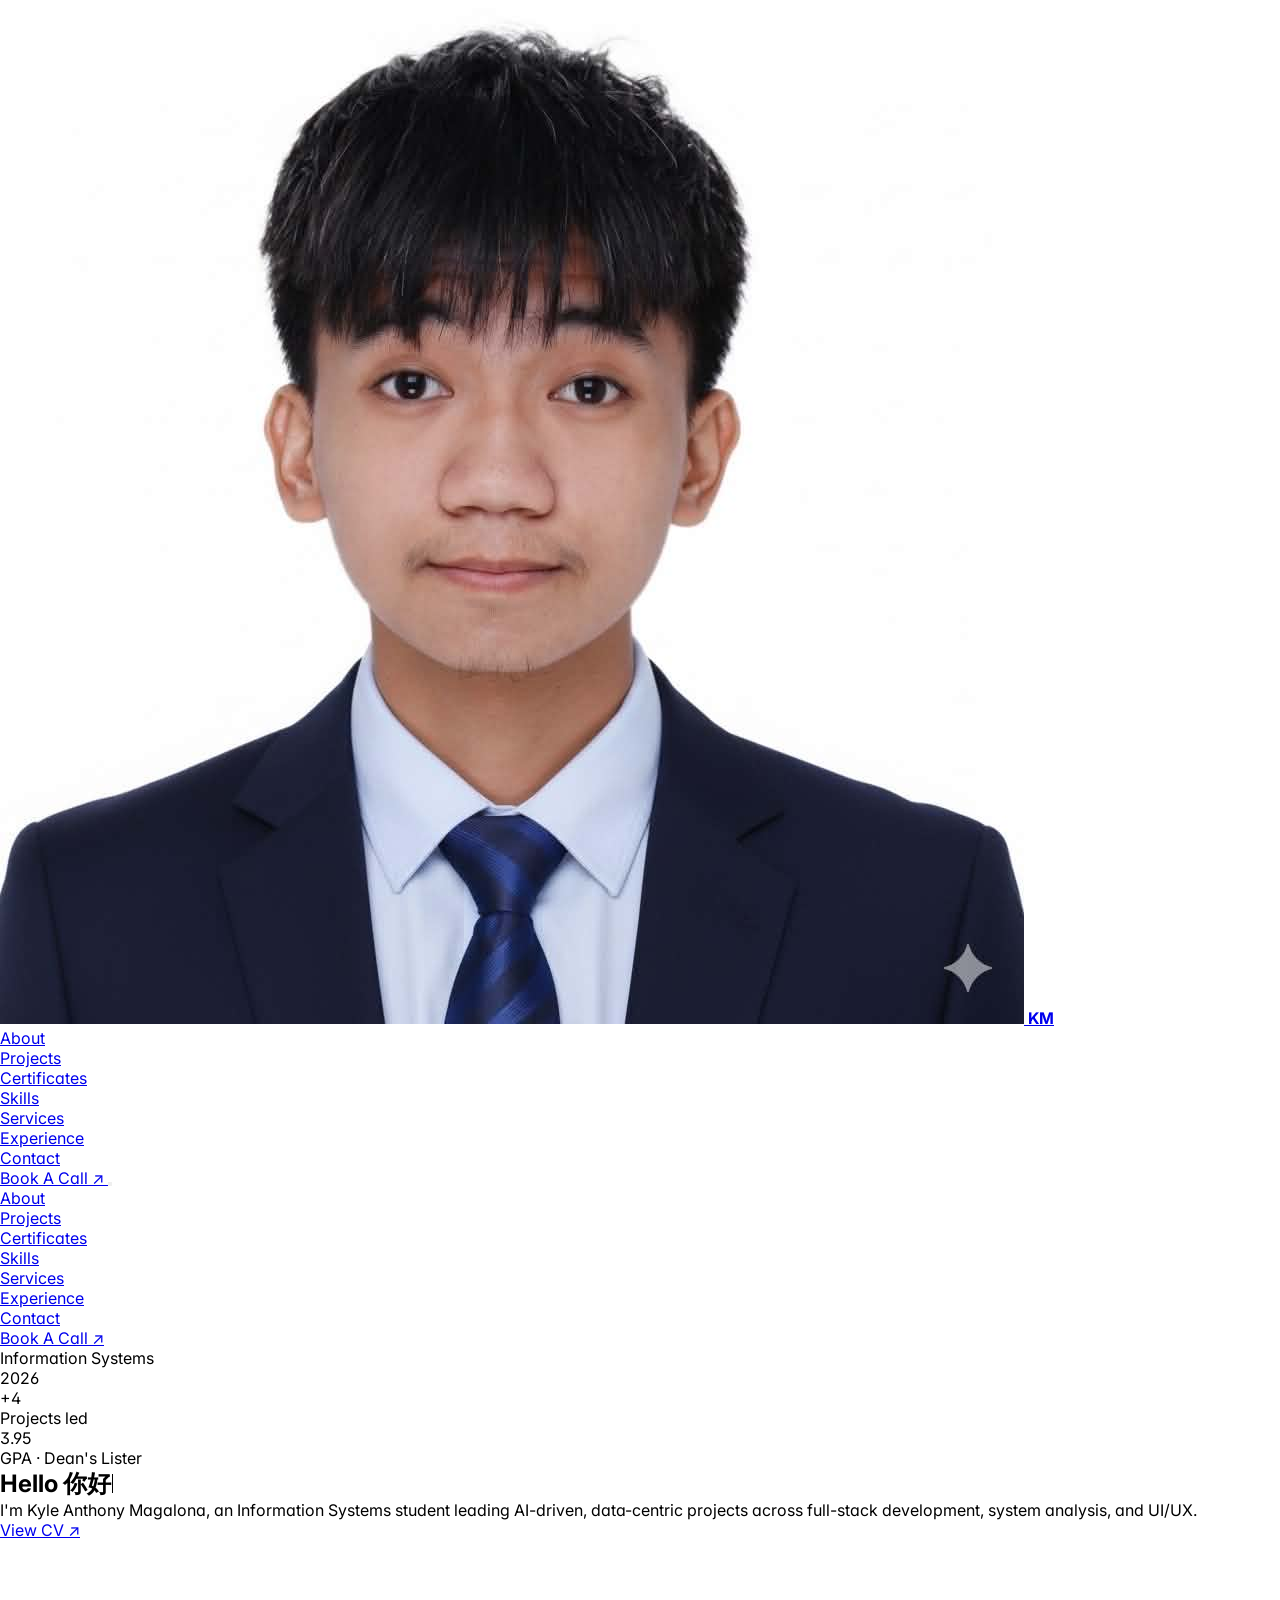
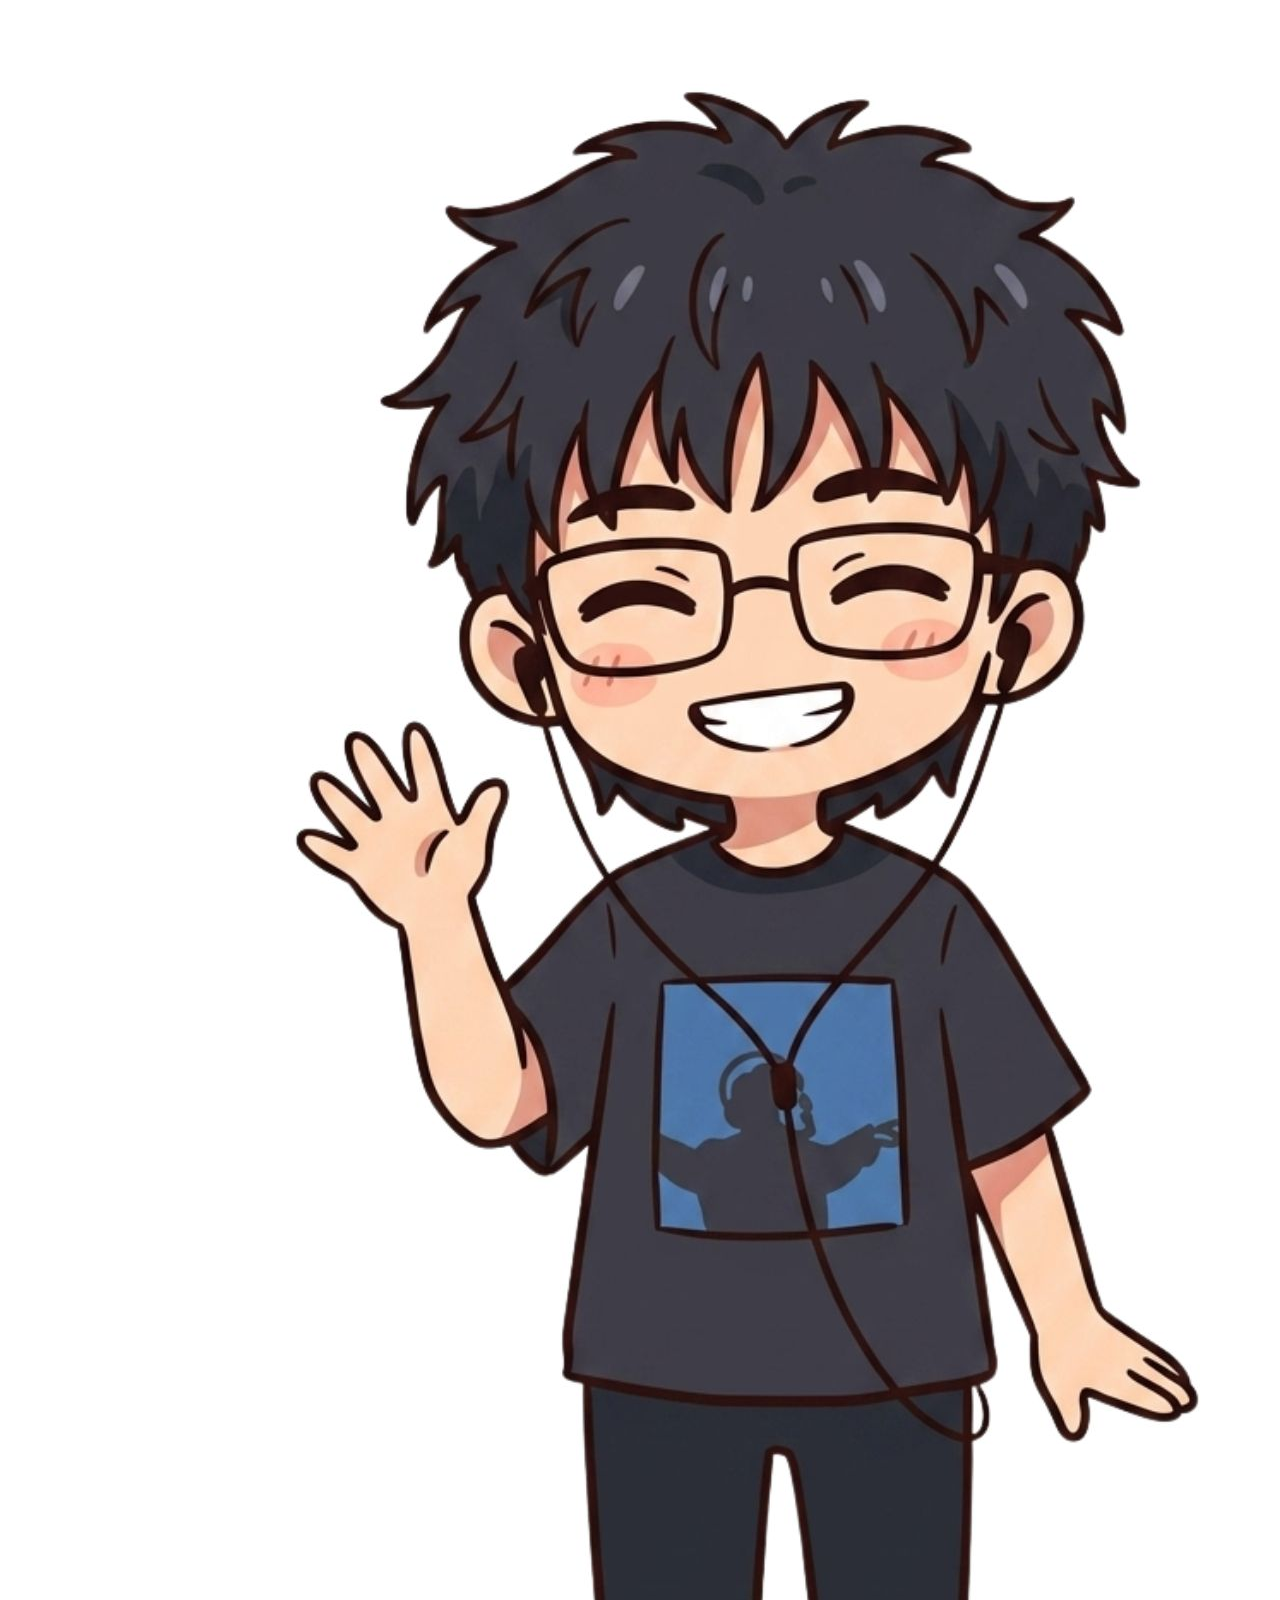
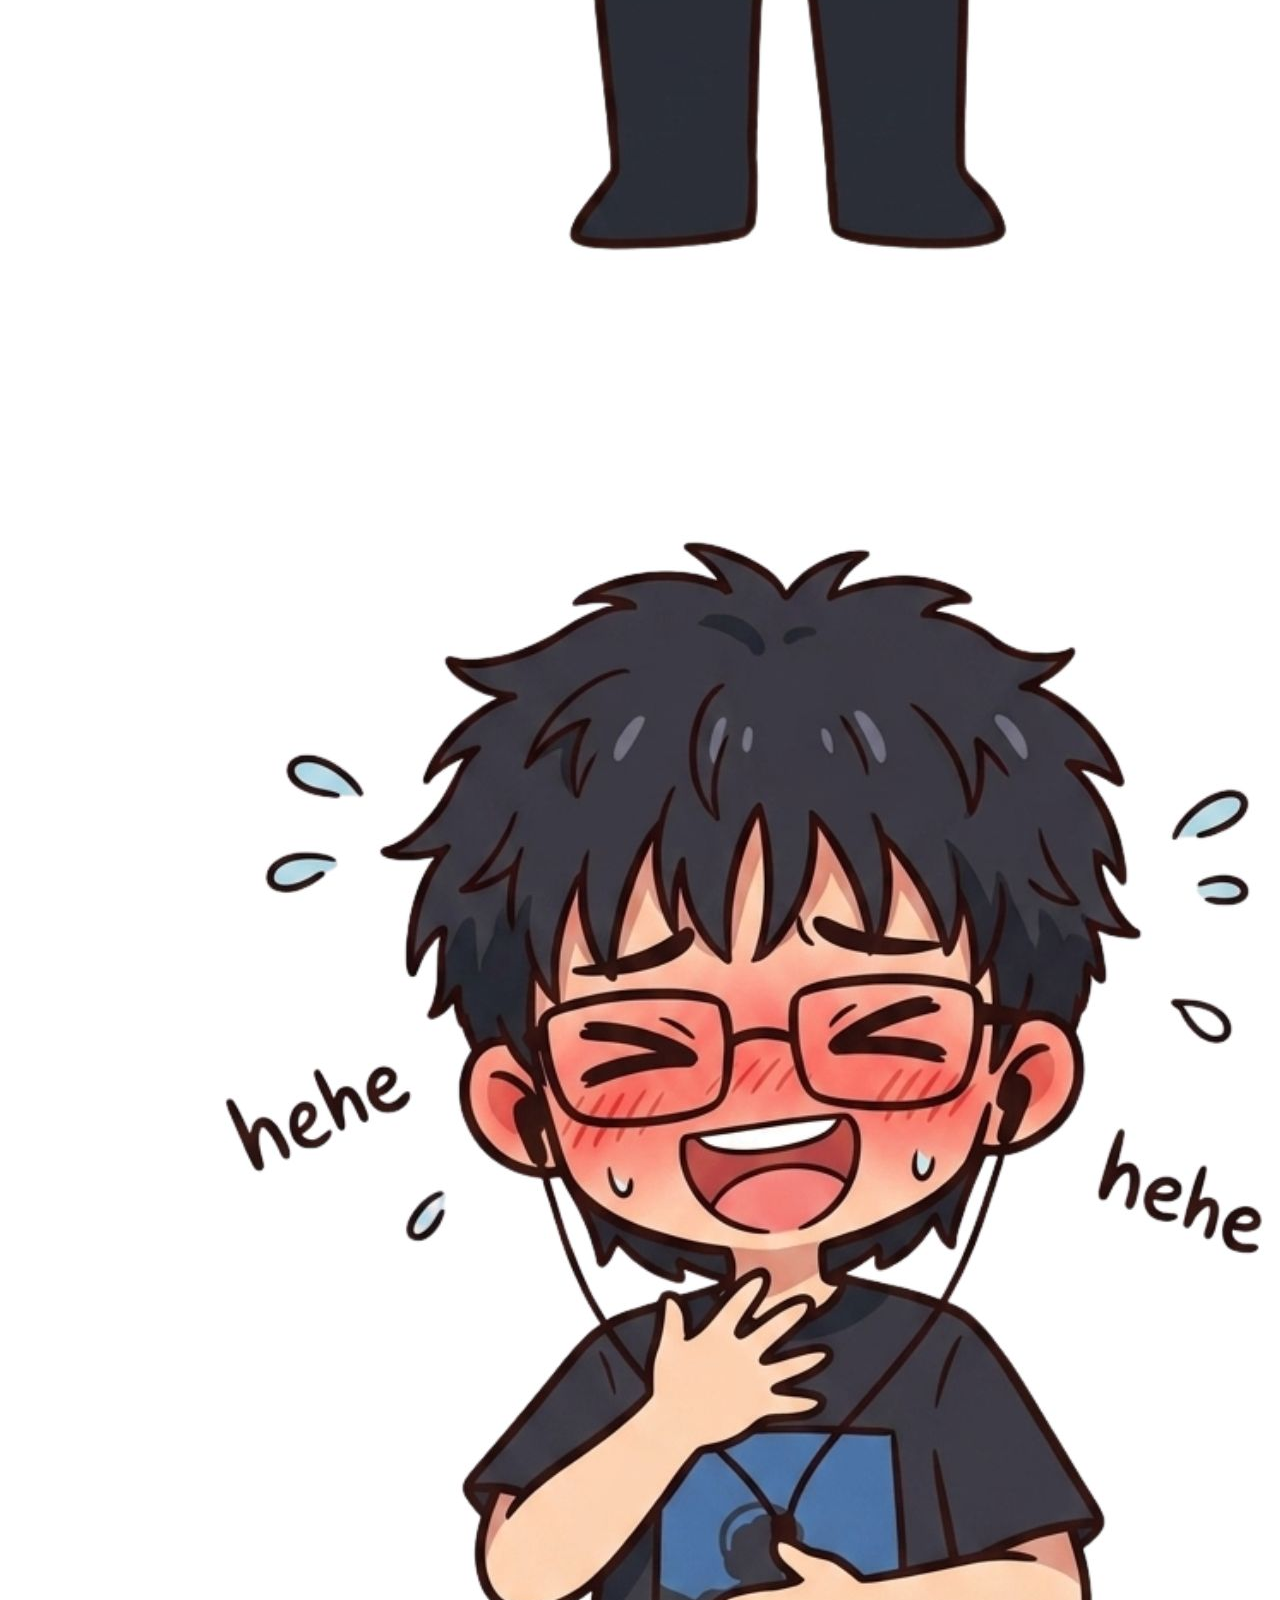
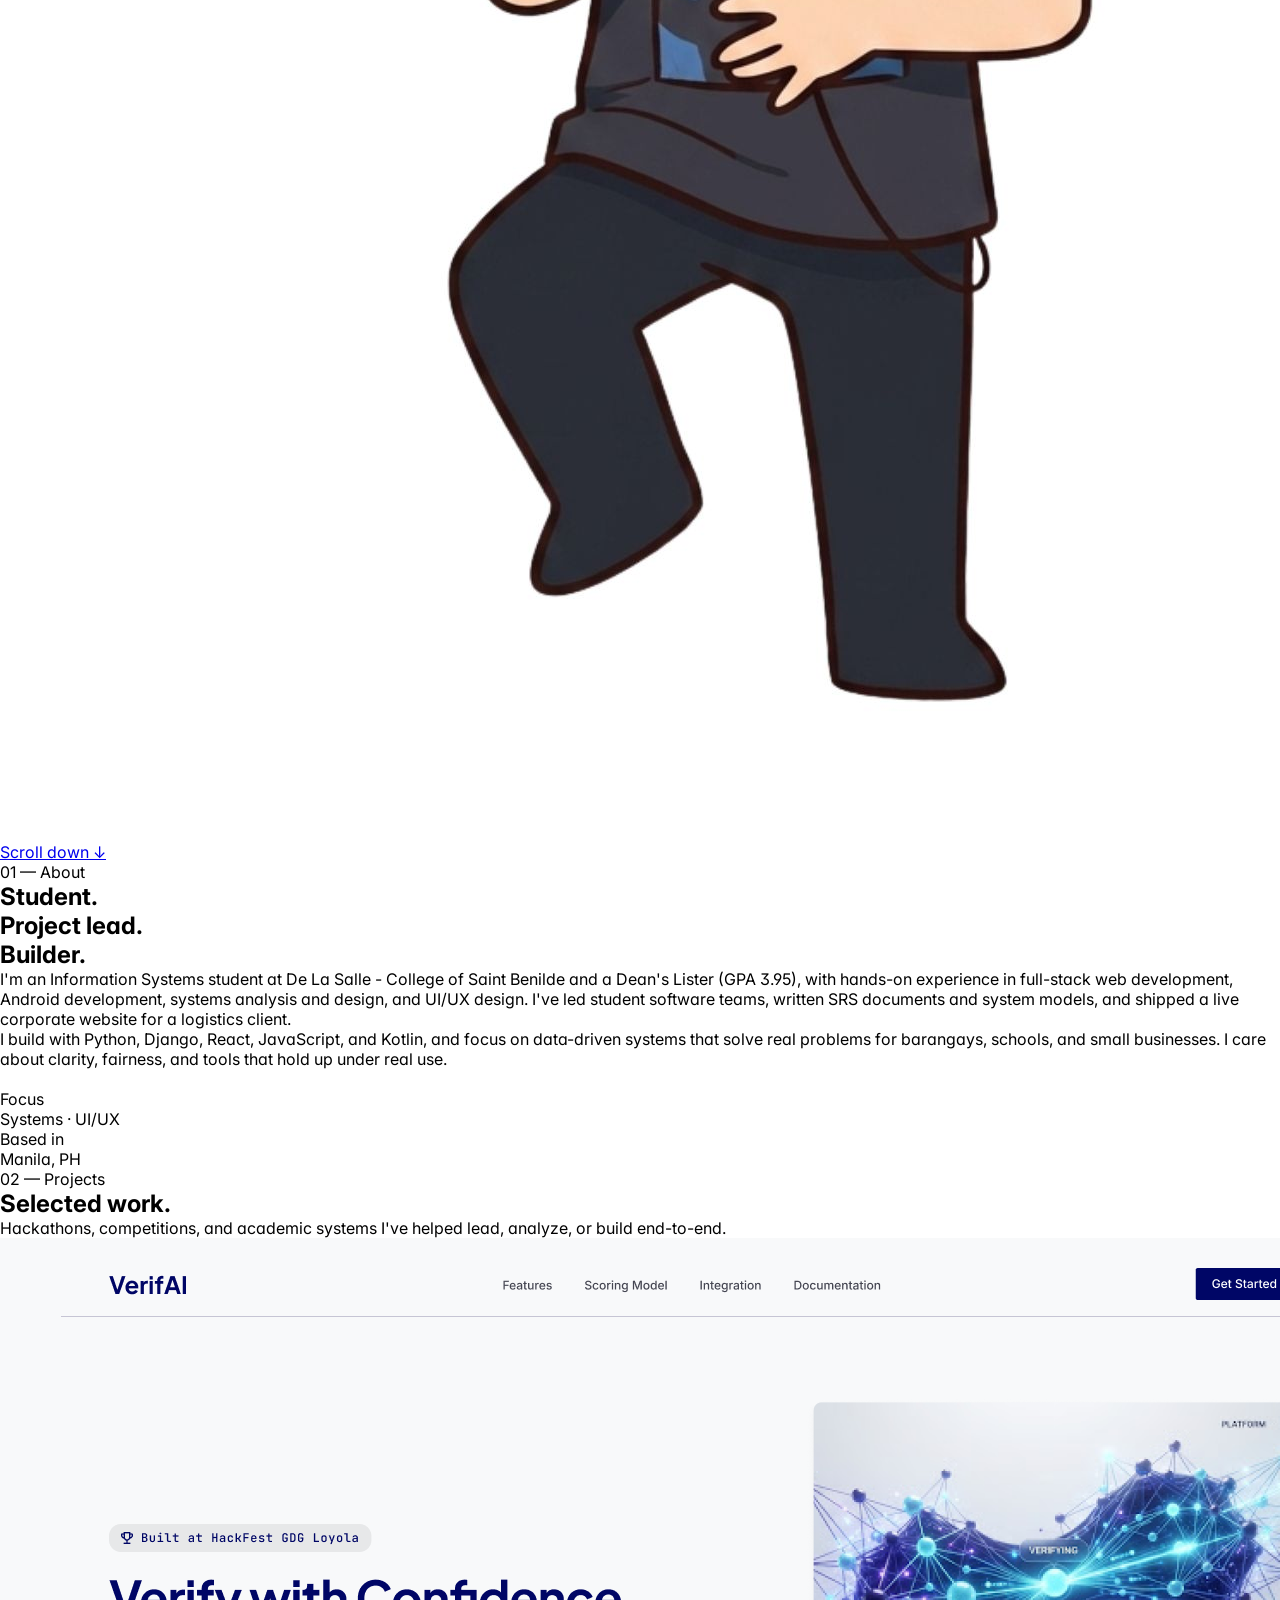
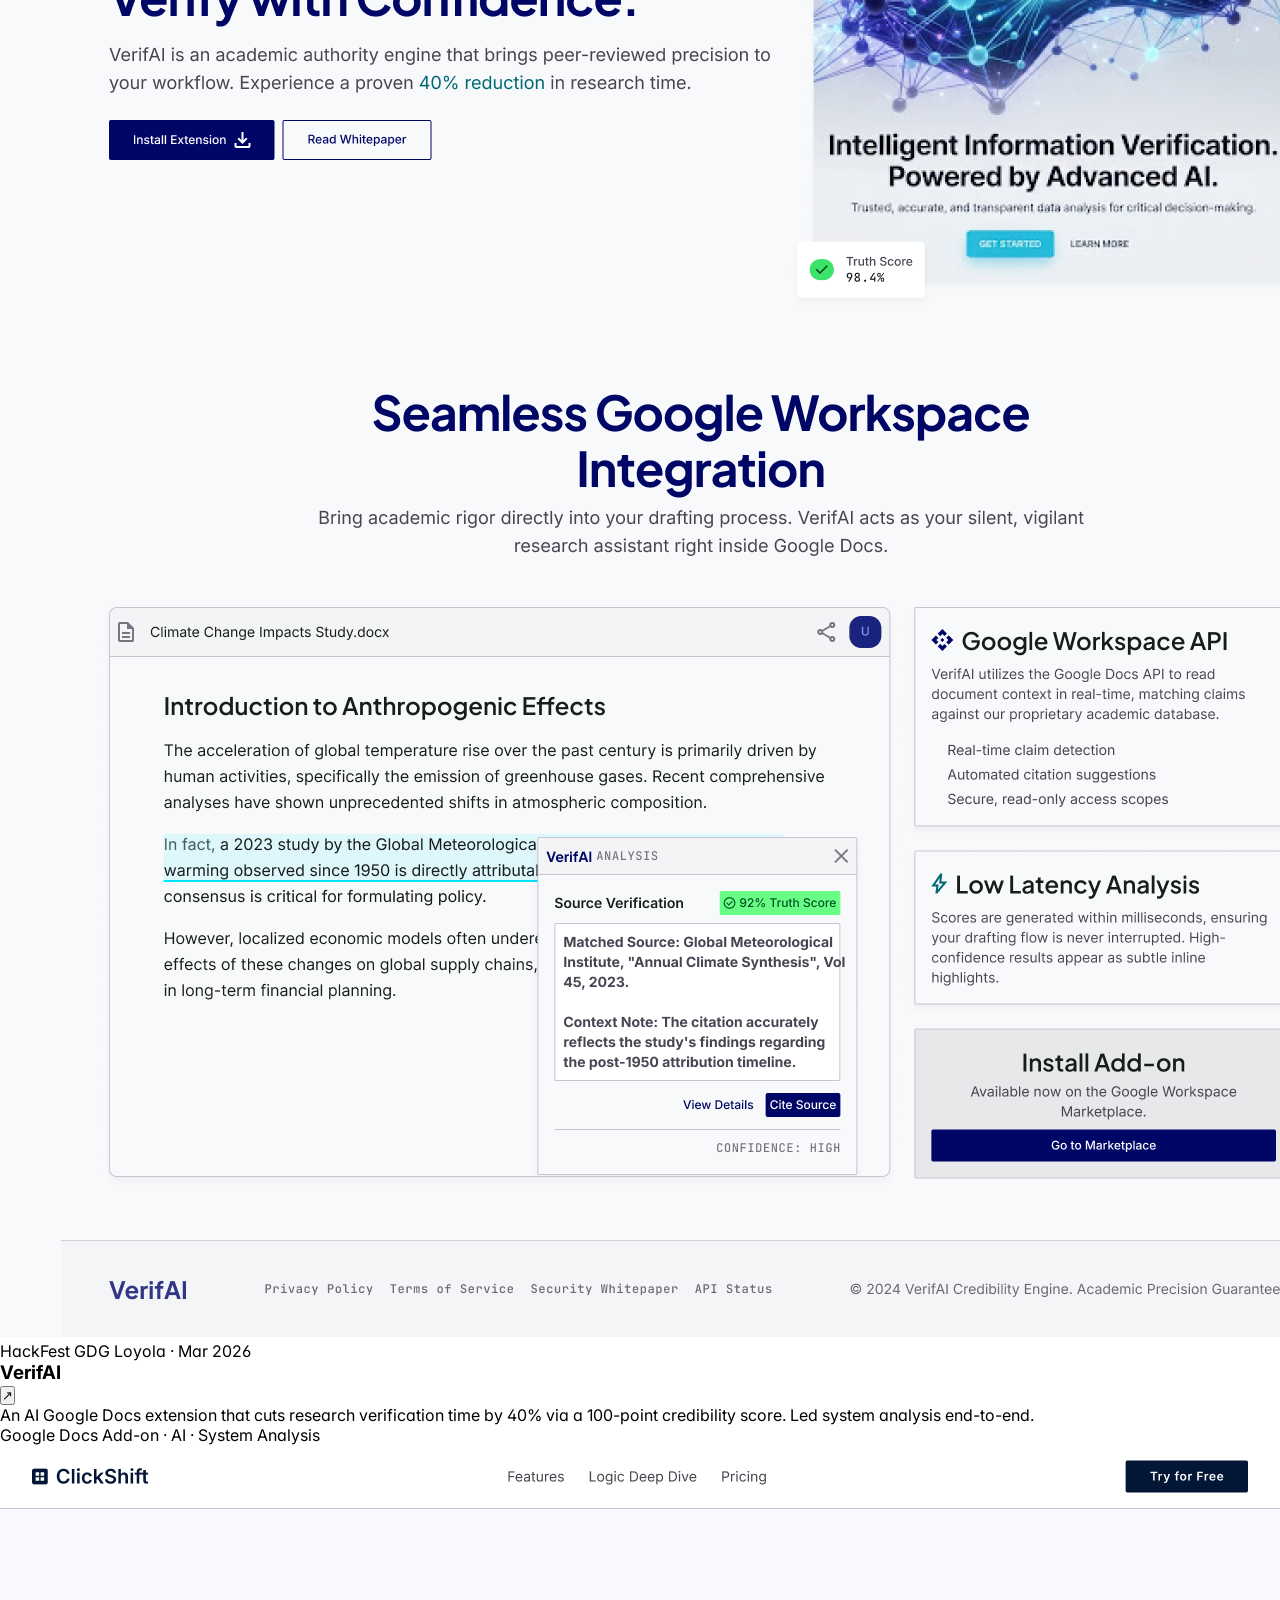
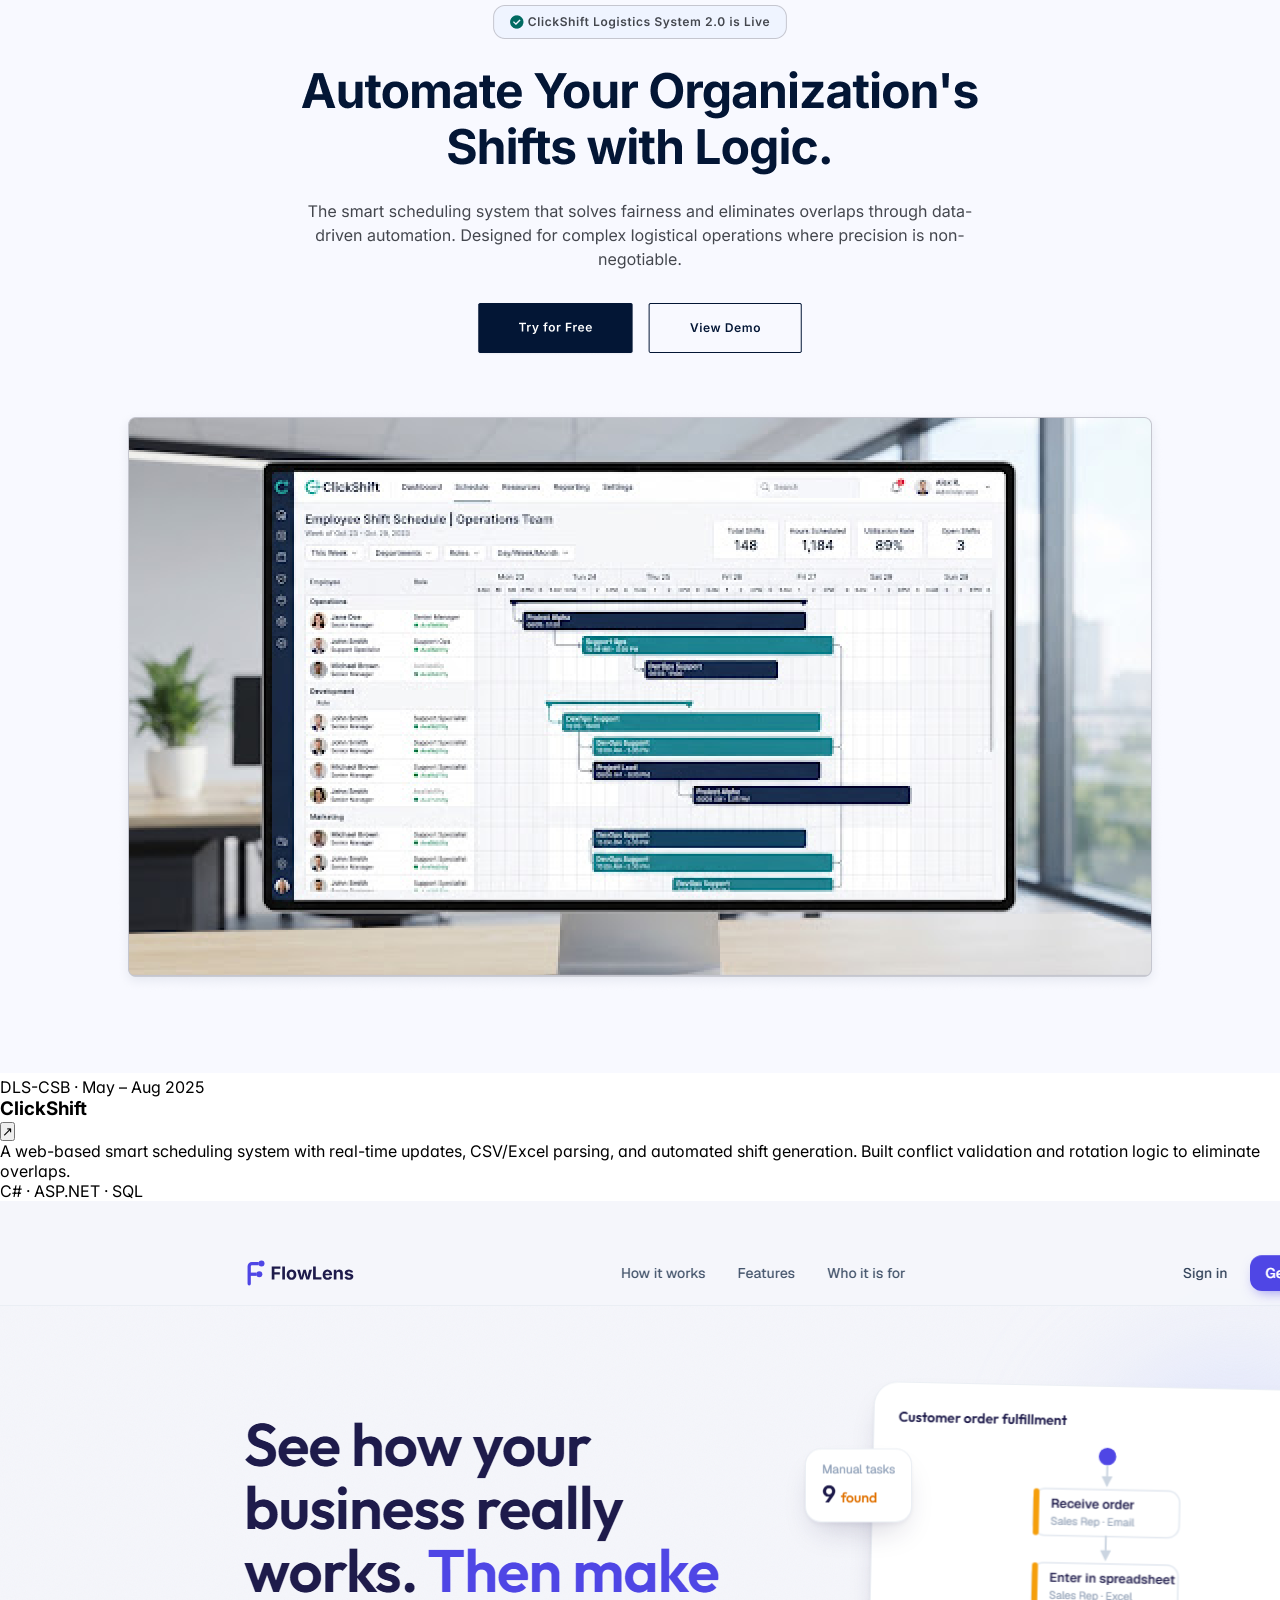
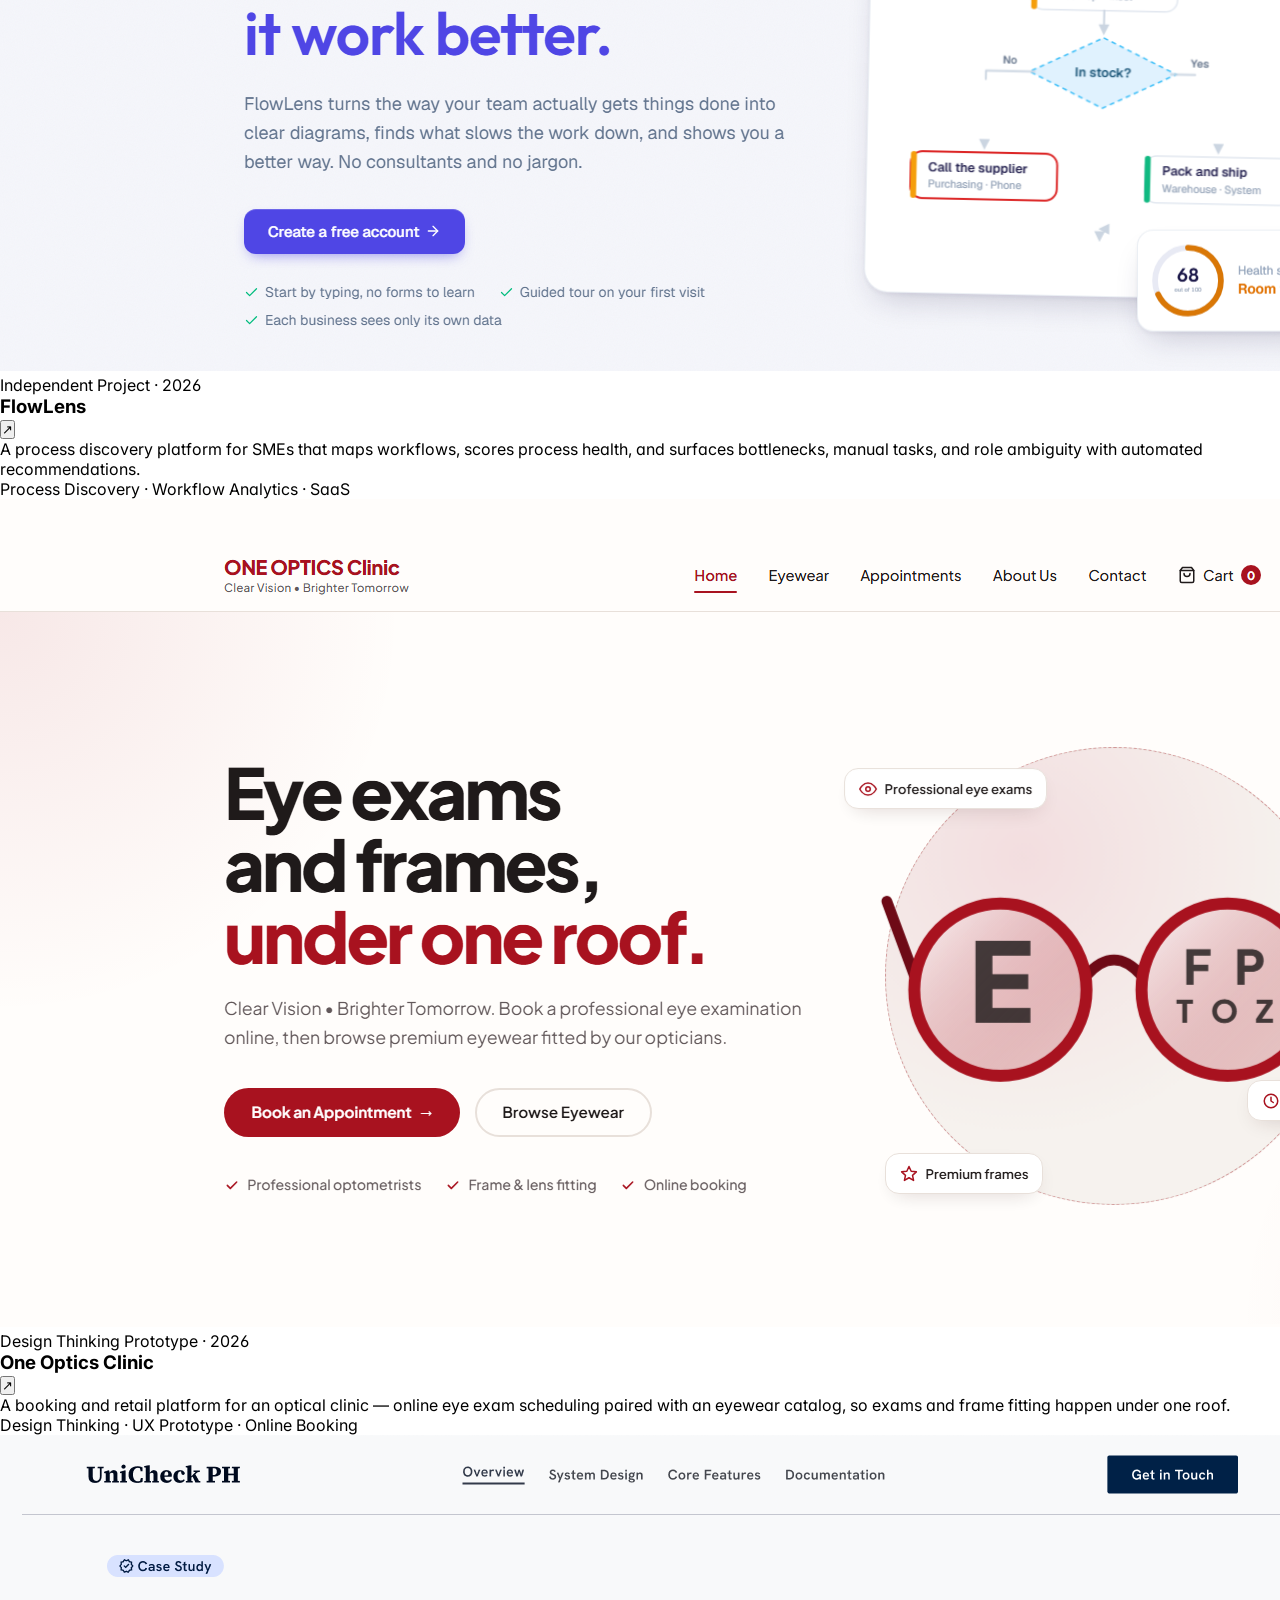
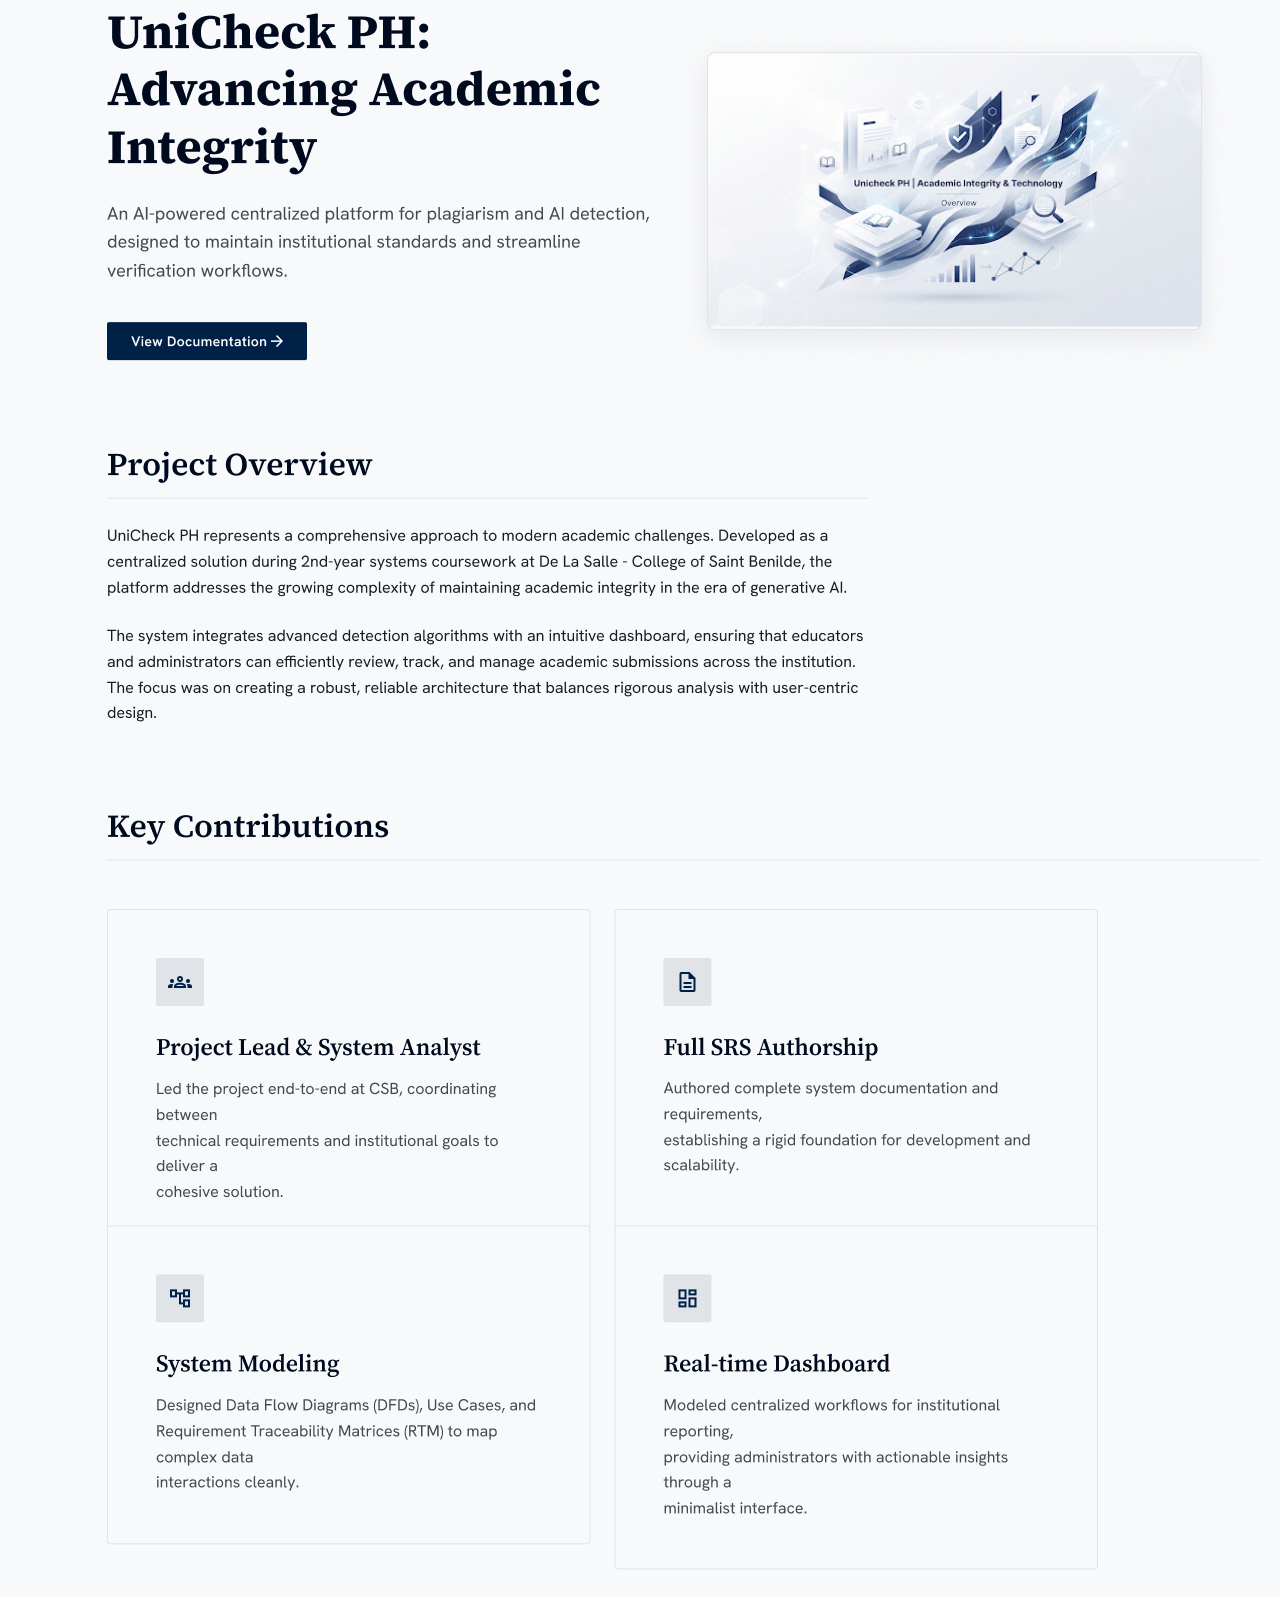
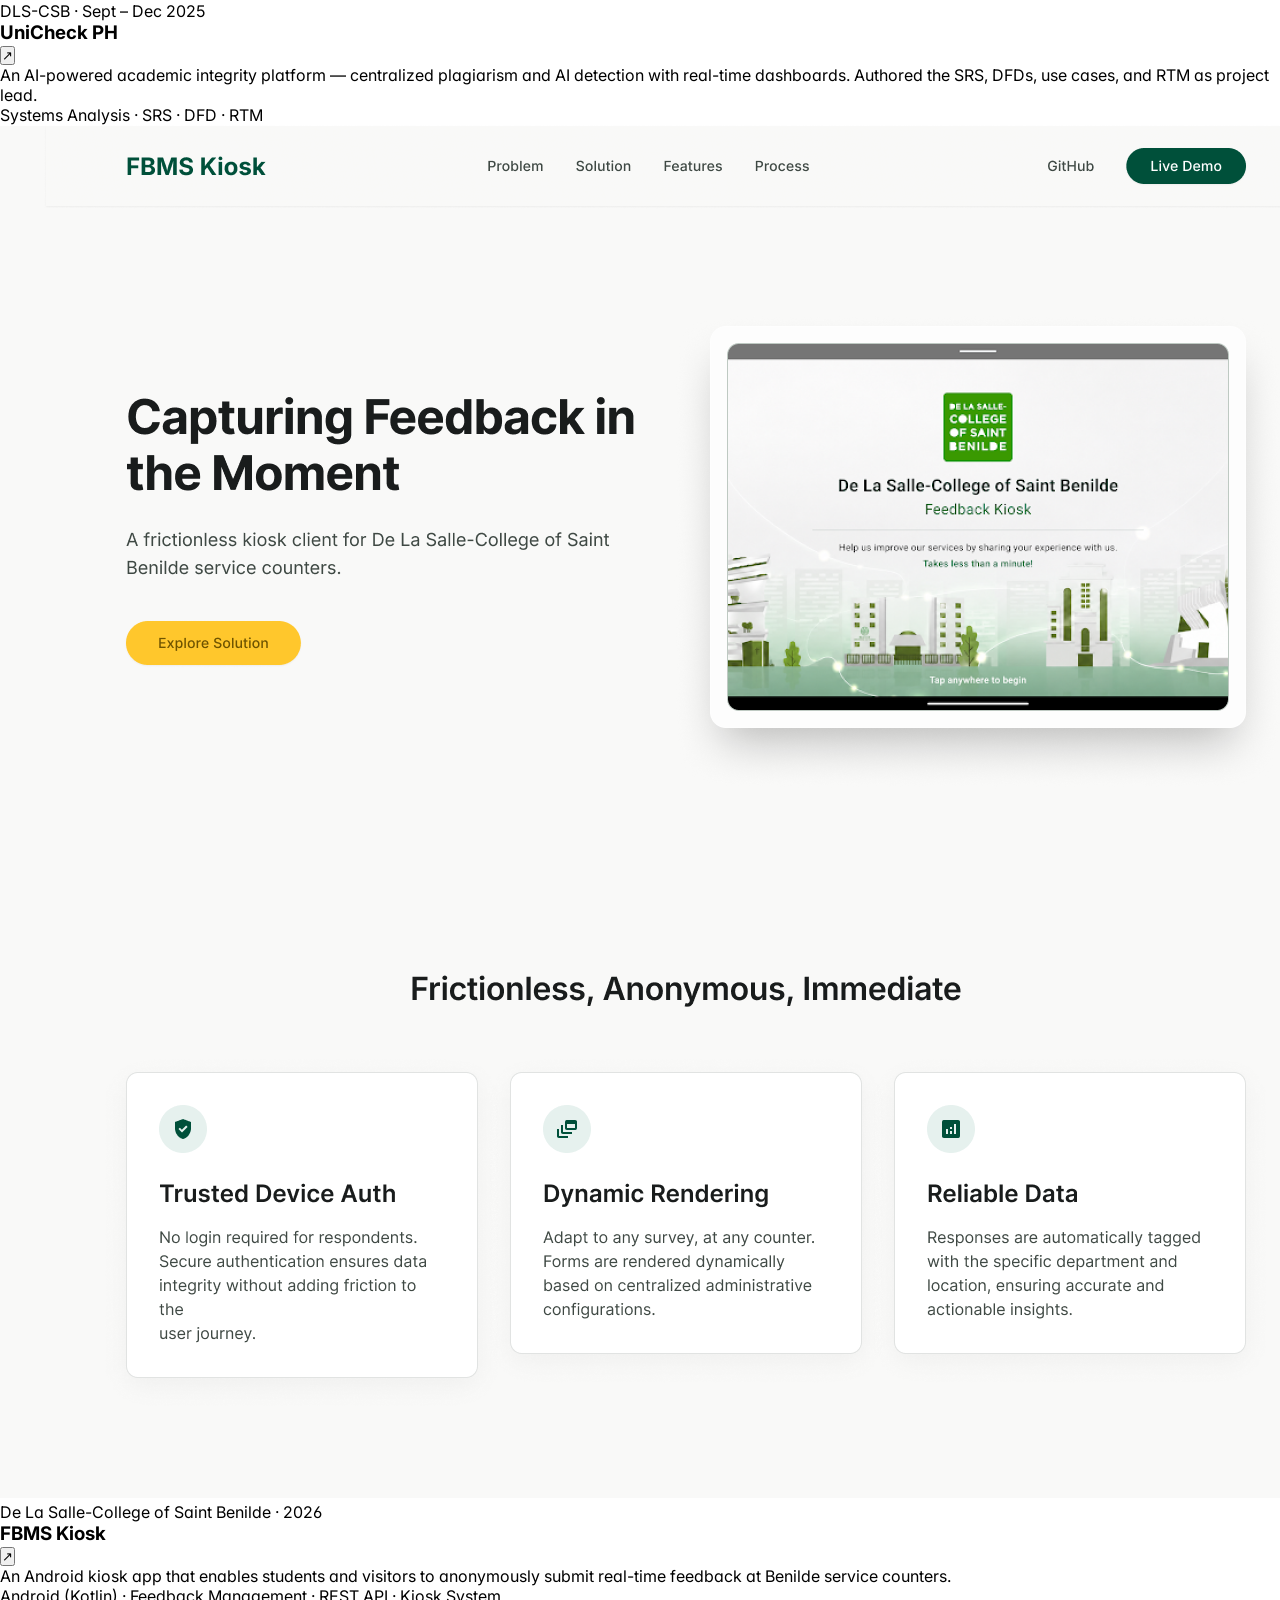
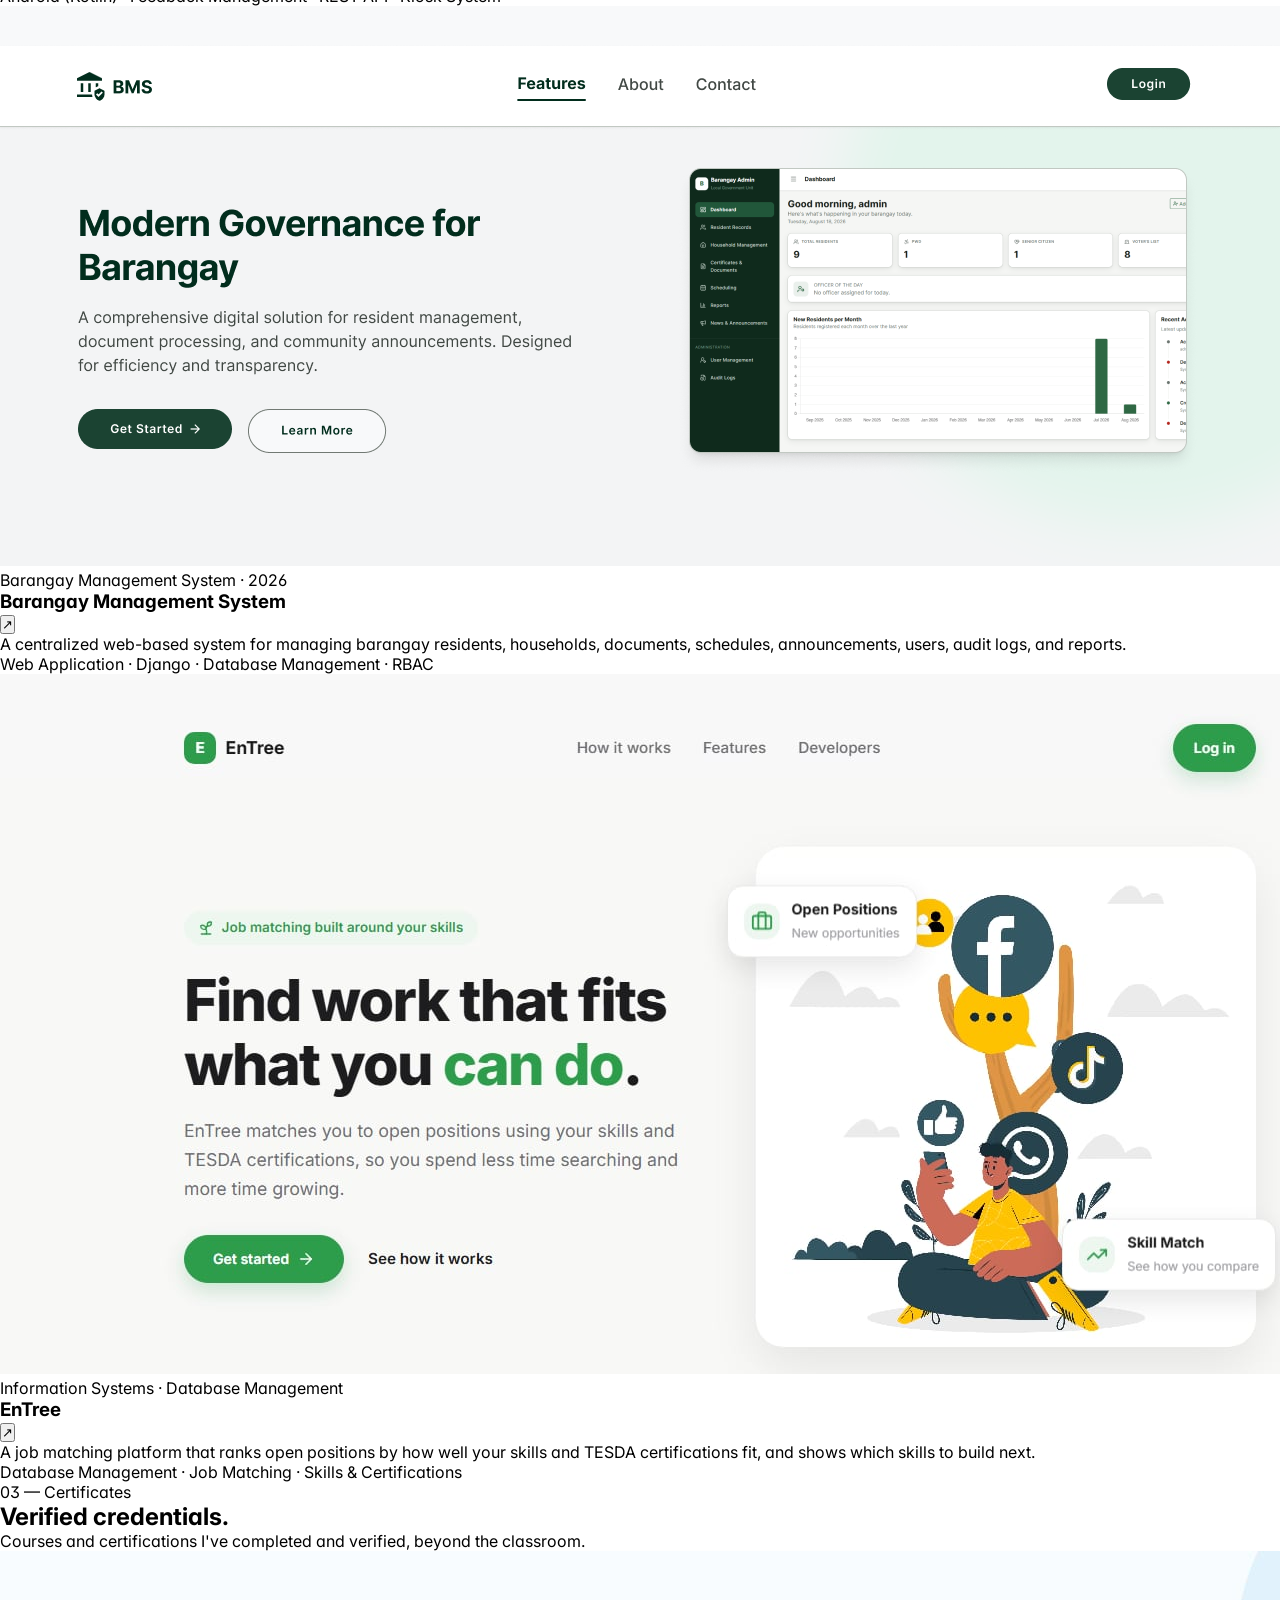
==== commit 67d4ac74: "Portfolio Update: Added Project" ====
--- a/index.html
+++ b/index.html
@@ -206,8 +206,8 @@
                     <article class="group relative">
                         <div class="relative">
                             <div class="absolute -top-3 inset-x-3 h-14 rounded-t-3xl bg-primary/5 pointer-events-none"></div>
-                            <div class="relative aspect-[1280/1699] rounded-2xl bg-white dark:bg-[#181818] border border-primary/10 overflow-hidden" style="aspect-ratio: 1280 / 1699;">
-                                <img src="img/VERIFAI/screen.png" alt="VerifAI — AI Google Docs extension for research verification" class="w-full h-full object-contain" loading="lazy" />
+                            <div class="relative rounded-2xl bg-white dark:bg-[#181818] border border-primary/10 overflow-hidden">
+                                <img src="img/VERIFAI/screen.png" alt="VerifAI — AI Google Docs extension for research verification" width="1402" height="1699" class="block w-full h-auto" loading="lazy" />
                             </div>
                         </div>
                         <div class="mt-6 flex items-start justify-between gap-4">
@@ -226,8 +226,8 @@
                     <article class="group relative">
                         <div class="relative">
                             <div class="absolute -top-3 inset-x-3 h-14 rounded-t-3xl bg-primary/5 pointer-events-none"></div>
-                            <div class="relative aspect-[1280/1228] rounded-2xl bg-white dark:bg-[#181818] border border-primary/10 overflow-hidden" style="aspect-ratio: 1280 / 1228;">
-                                <img src="img/CLICKSHIFT/screen.png" alt="ClickShift — smart scheduling system preview" class="w-full h-full object-contain" loading="lazy" />
+                            <div class="relative rounded-2xl bg-white dark:bg-[#181818] border border-primary/10 overflow-hidden">
+                                <img src="img/CLICKSHIFT/screen.png" alt="ClickShift — smart scheduling system preview" width="1280" height="1228" class="block w-full h-auto" loading="lazy" />
                             </div>
                         </div>
                         <div class="mt-6 flex items-start justify-between gap-4">
@@ -246,7 +246,7 @@
                     <article class="group relative">
                         <div class="relative">
                             <div class="absolute -top-3 inset-x-3 h-14 rounded-t-3xl bg-primary/5 pointer-events-none"></div>
-                            <div class="relative aspect-[1600/730] rounded-2xl bg-white dark:bg-[#181818] border border-primary/10 overflow-hidden" style="aspect-ratio: 1600 / 730;">
+                            <div class="relative aspect-[1600/770] rounded-2xl bg-white dark:bg-[#181818] border border-primary/10 overflow-hidden" style="aspect-ratio: 1600 / 770;">
                                 <img src="img/Flow-Lens/hero.png" alt="FlowLens — process discovery platform homepage" class="w-full h-full object-contain" loading="lazy" />
                             </div>
                         </div>
@@ -266,8 +266,8 @@
                     <article class="group relative">
                         <div class="relative">
                             <div class="absolute -top-3 inset-x-3 h-14 rounded-t-3xl bg-primary/5 pointer-events-none"></div>
-                            <div class="relative aspect-[1600/788] rounded-2xl bg-white dark:bg-[#181818] border border-primary/10 overflow-hidden" style="aspect-ratio: 1600 / 788;">
-                                <img src="img/One-Optics-Clinic/screen.png" alt="One Optics Clinic — online booking and eyewear platform for an optical clinic" class="w-full h-full object-contain" loading="lazy" />
+                            <div class="relative rounded-2xl bg-white dark:bg-[#181818] border border-primary/10 overflow-hidden">
+                                <img src="img/One-Optics-Clinic/hero.png" alt="One Optics Clinic — online booking and eyewear platform for an optical clinic" width="1600" height="828" class="block w-full h-auto" loading="lazy" />
                             </div>
                         </div>
 
@@ -296,8 +296,8 @@
                     <article class="group relative">
                         <div class="relative">
                             <div class="absolute -top-3 inset-x-3 h-14 rounded-t-3xl bg-primary/5 pointer-events-none"></div>
-                            <div class="relative aspect-[1280/1763] rounded-2xl bg-white dark:bg-[#181818] border border-primary/10 overflow-hidden" style="aspect-ratio: 1280 / 1763;">
-                                <img src="img/UNICHECK/UniCheck.png" alt="UniCheck PH — academic integrity platform preview" class="w-full h-full object-contain" loading="lazy" />
+                            <div class="relative rounded-2xl bg-white dark:bg-[#181818] border border-primary/10 overflow-hidden">
+                                <img src="img/UNICHECK/UniCheck.png" alt="UniCheck PH — academic integrity platform preview" width="1323" height="1762" class="block w-full h-auto" loading="lazy" />
                             </div>
                         </div>
                         <div class="mt-6 flex items-start justify-between gap-4">
@@ -316,8 +316,8 @@
                     <article class="group relative">
                         <div class="relative">
                             <div class="absolute -top-3 inset-x-3 h-14 rounded-t-3xl bg-primary/5 pointer-events-none"></div>
-                            <div class="relative aspect-[1358/1401] rounded-2xl bg-white dark:bg-[#181818] border border-primary/10 overflow-hidden" style="aspect-ratio: 1358 / 1401;">
-                                <img src="img/FBMS/screen.png" alt="FBMS Kiosk — Feedback Management System Android Kiosk App" class="w-full h-full object-contain" loading="lazy" />
+                            <div class="relative rounded-2xl bg-white dark:bg-[#181818] border border-primary/10 overflow-hidden">
+                                <img src="img/FBMS/screen.png" alt="FBMS Kiosk — Feedback Management System Android Kiosk App" width="1373" height="1373" class="block w-full h-auto" loading="lazy" />
                             </div>
                         </div>
 
@@ -342,8 +342,8 @@
                     <article class="group relative">
                         <div class="relative">
                             <div class="absolute -top-3 inset-x-3 h-14 rounded-t-3xl bg-primary/5 pointer-events-none"></div>
-                            <div class="relative aspect-[2048/1366] rounded-2xl bg-white dark:bg-[#181818] border border-primary/10 overflow-hidden">
-                                <img src="img/BMS/screen.png" alt="Barangay Management System — Digital platform for managing residents, households, documents, schedules, announcements, and reports" class="absolute inset-0 w-full h-full object-cover transition-transform duration-700 ease-out group-hover:scale-105" loading="lazy" />
+                            <div class="relative rounded-2xl bg-white dark:bg-[#181818] border border-primary/10 overflow-hidden">
+                                <img src="img/BMS/hero.png" alt="Barangay Management System — Digital platform for managing residents, households, documents, schedules, announcements, and reports" width="1280" height="560" class="block w-full h-auto" loading="lazy" />
                             </div>
                         </div>
 
@@ -363,6 +363,32 @@
                         </p>
 
                         <p class="mt-4 text-xs text-secondary">Web Application · Django · Database Management · RBAC</p>
+                    </article>
+
+                    <article class="group relative">
+                        <div class="relative">
+                            <div class="absolute -top-3 inset-x-3 h-14 rounded-t-3xl bg-primary/5 pointer-events-none"></div>
+                            <div class="relative rounded-2xl bg-white dark:bg-[#181818] border border-primary/10 overflow-hidden">
+                                <img src="img/EnTree/hero.png" alt="EnTree — job matching platform that ranks open positions by your skills and TESDA certifications" width="1440" height="700" class="block w-full h-auto" loading="lazy" />
+                            </div>
+                        </div>
+
+                        <div class="mt-6 flex items-start justify-between gap-4">
+                            <div>
+                                <p class="text-xs text-secondary">Information Systems · Database Management</p>
+                                <h3 class="mt-1 text-xl md:text-2xl font-medium tracking-tight">EnTree</h3>
+                            </div>
+
+                            <button type="button" data-project-trigger="entree" aria-label="View EnTree case study" class="shrink-0 w-10 h-10 rounded-full border border-primary/15 flex items-center justify-center hover:bg-primary hover:text-tertiary transition-colors">
+                                <span aria-hidden="true">↗</span>
+                            </button>
+                        </div>
+
+                        <p class="mt-3 text-secondary text-sm leading-relaxed">
+                            A job matching platform that ranks open positions by how well your skills and TESDA certifications fit, and shows which skills to build next.
+                        </p>
+
+                        <p class="mt-4 text-xs text-secondary">Database Management · Job Matching · Skills &amp; Certifications</p>
                     </article>
 
                 </div>
@@ -594,9 +620,9 @@
             <ol class="relative z-10 ml-2 md:ml-4">
                 <li class="pl-8 md:pl-12 pb-20 md:pb-32 relative">
                     <span class="absolute -left-[5px] top-1.5 w-2 h-2 rounded-full bg-primary"></span>
-                    <p class="text-xs uppercase tracking-widest text-secondary">Oct 2026 – Present · DLS-CSB</p>
-                    <h3 class="mt-2 text-xl md:text-2xl font-medium tracking-tight">Developer · FBMS Kiosk</h3>
-                    <p class="mt-2 text-secondary leading-relaxed max-w-2xl">Built an Android kiosk app in Kotlin with Jetpack Compose and Retrofit covering device activation, remote configuration, dynamic survey rendering, and response submission to a REST API. Implemented secure on-device storage of activation secrets and a dynamic question renderer driven by server configuration.</p>
+                    <p class="text-xs uppercase tracking-widest text-secondary">Nov 2025 – Present · Remote, Makati City</p>
+                    <h3 class="mt-2 text-xl md:text-2xl font-medium tracking-tight">Freelance Web Developer & UI/UX Designer</h3>
+                    <p class="mt-2 text-secondary leading-relaxed max-w-2xl">Designed and developed custom corporate websites for transport and logistics companies, from Figma mockups to responsive HTML, CSS, and JavaScript. Built and launched heronfreight.com for Heron Freight, deploying on Vercel with continuous deployment from GitHub and configuring the GoDaddy custom domain and DNS records.</p>
                 </li>
                 <li class="pl-8 md:pl-12 pb-20 md:pb-32 relative">
                     <span class="absolute -left-[5px] top-1.5 w-2 h-2 rounded-full bg-primary"></span>
@@ -606,6 +632,12 @@
                 </li>
                 <li class="pl-8 md:pl-12 pb-20 md:pb-32 relative">
                     <span class="absolute -left-[5px] top-1.5 w-2 h-2 rounded-full bg-primary"></span>
+                    <p class="text-xs uppercase tracking-widest text-secondary">Jun – Aug 2026 · DLS-CSB</p>
+                    <h3 class="mt-2 text-xl md:text-2xl font-medium tracking-tight">Developer · FBMS Kiosk</h3>
+                    <p class="mt-2 text-secondary leading-relaxed max-w-2xl">Built an Android kiosk app in Kotlin with Jetpack Compose and Retrofit covering device activation, remote configuration, dynamic survey rendering, and response submission to a REST API. Implemented secure on-device storage of activation secrets and a dynamic question renderer driven by server configuration.</p>
+                </li>
+                <li class="pl-8 md:pl-12 pb-20 md:pb-32 relative">
+                    <span class="absolute -left-[5px] top-1.5 w-2 h-2 rounded-full bg-primary"></span>
                     <p class="text-xs uppercase tracking-widest text-secondary">Mar – Aug 2026 · DLS-CSB</p>
                     <h3 class="mt-2 text-xl md:text-2xl font-medium tracking-tight">Senior Software Developer & Sub-Project Manager · Barangay Management System</h3>
                     <p class="mt-2 text-secondary leading-relaxed max-w-2xl">Built a full-stack barangay management system in Django and React with JWT authentication, role-based access control (RBAC), and 9 core modules. Led stakeholder-driven feature redesigns and designed an on-premise deployment for use at the barangay hall.</p>
@@ -621,12 +653,6 @@
                     <p class="text-xs uppercase tracking-widest text-secondary">February 2026 · Remote</p>
                     <h3 class="mt-2 text-xl md:text-2xl font-medium tracking-tight">Web Design Contestant · UPLB Warframes</h3>
                     <p class="mt-2 text-secondary leading-relaxed max-w-2xl">Ranked 10th of 20. Designed the landing page for Pathingin, an AI-driven, real-time disaster navigation prototype. Built intuitive interfaces and transition animations that simplified multi-agency disaster data for end users.</p>
-                </li>
-                <li class="pl-8 md:pl-12 pb-20 md:pb-32 relative">
-                    <span class="absolute -left-[5px] top-1.5 w-2 h-2 rounded-full bg-primary"></span>
-                    <p class="text-xs uppercase tracking-widest text-secondary">Nov 2025 – Present · Remote, Makati City</p>
-                    <h3 class="mt-2 text-xl md:text-2xl font-medium tracking-tight">Freelance Web Developer & UI/UX Designer</h3>
-                    <p class="mt-2 text-secondary leading-relaxed max-w-2xl">Designed and developed custom corporate websites for transport and logistics companies, from Figma mockups to responsive HTML, CSS, and JavaScript. Built and launched heronfreight.com for Heron Freight, deploying on Vercel with continuous deployment from GitHub and configuring the GoDaddy custom domain and DNS records.</p>
                 </li>
                 <li class="pl-8 md:pl-12 pb-20 md:pb-32 relative">
                     <span class="absolute -left-[5px] top-1.5 w-2 h-2 rounded-full bg-primary"></span>
--- a/styles.css
+++ b/styles.css
@@ -264,15 +264,6 @@
     box-shadow: 0 0 0 4px rgb(var(--rgb-primary) / 0.12);
 }
 
-/* Project card images: base scale gives headroom for initProjects' ±5%
-   yPercent parallax; transition:none stops the Tailwind transition-transform
-   from smearing GSAP's per-frame scrub. GSAP owns the transform on desktop,
-   so group-hover:scale-105 yields to the scroll parallax there. */
-#projects article .relative.overflow-hidden img {
-    transform: scale(1.12);
-    transition: none;
-}
-
 @keyframes typewriter-blink {
     50% {
         opacity: 0;
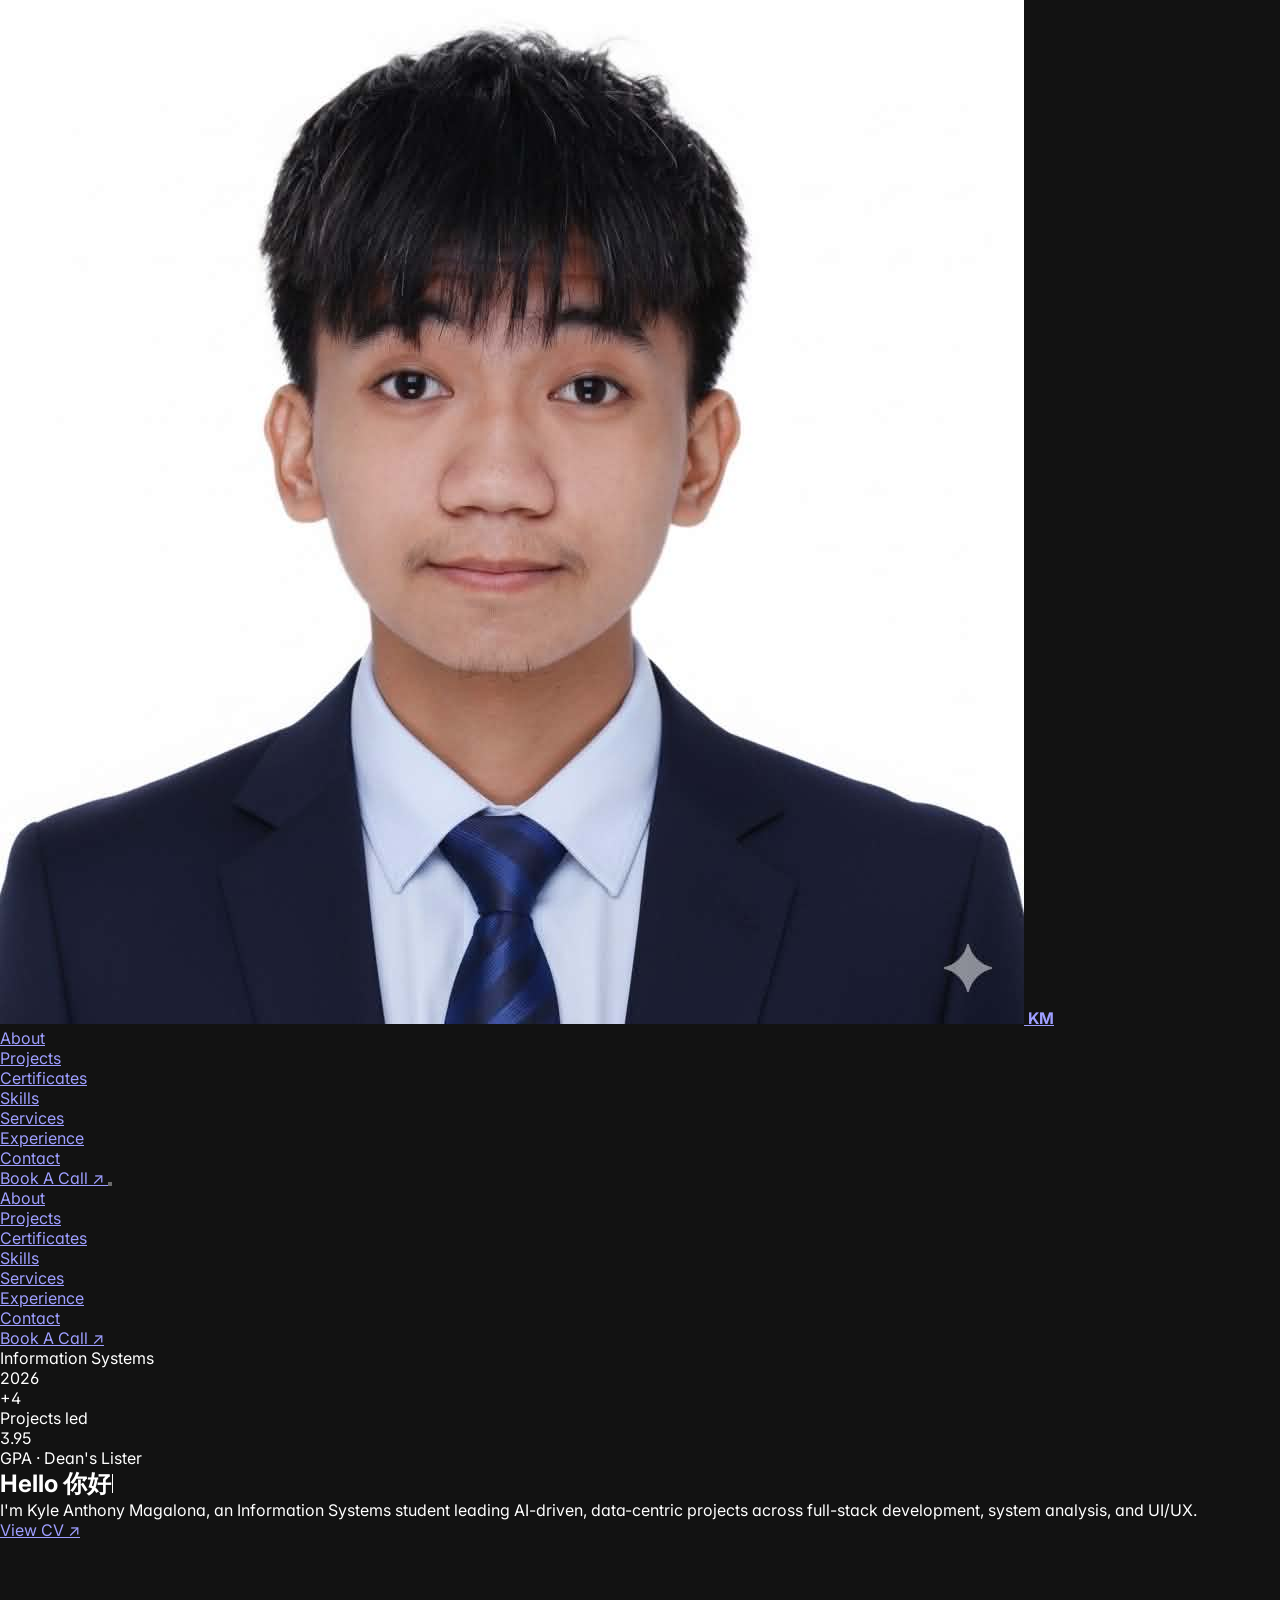
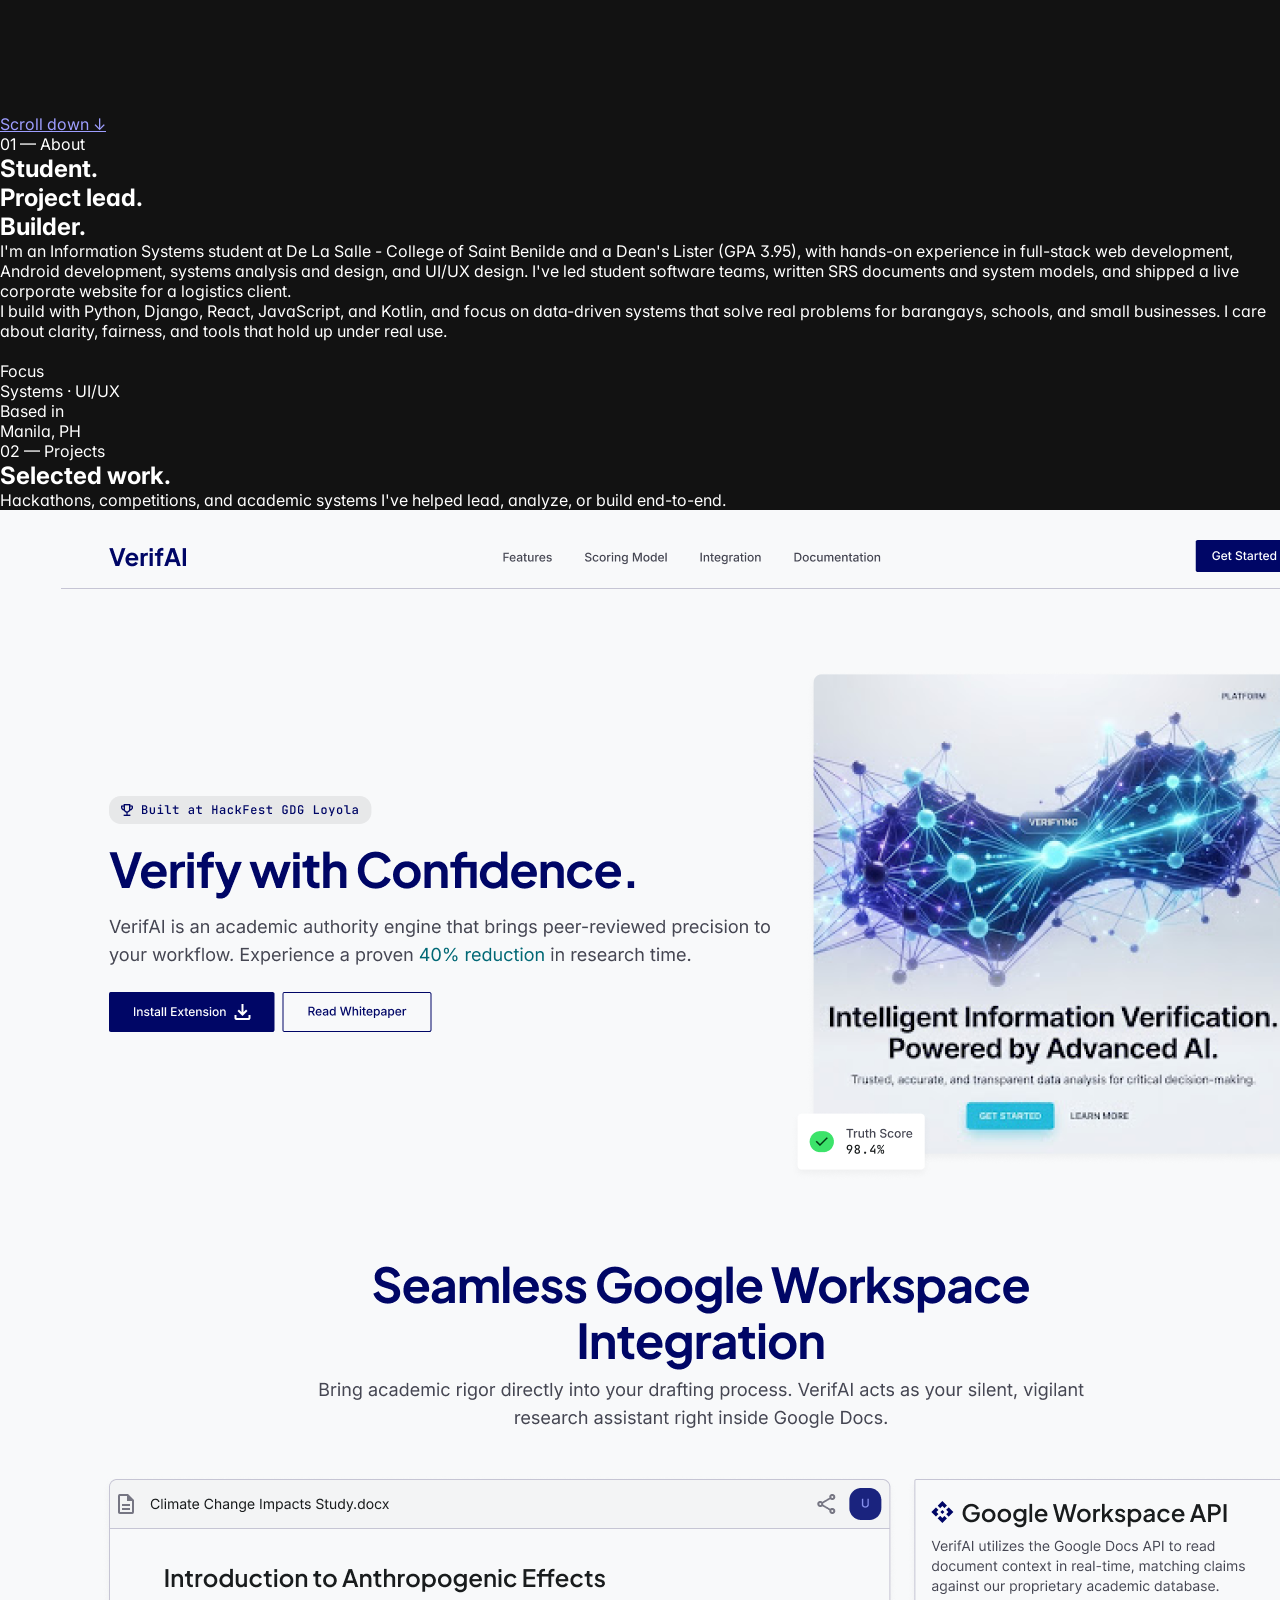
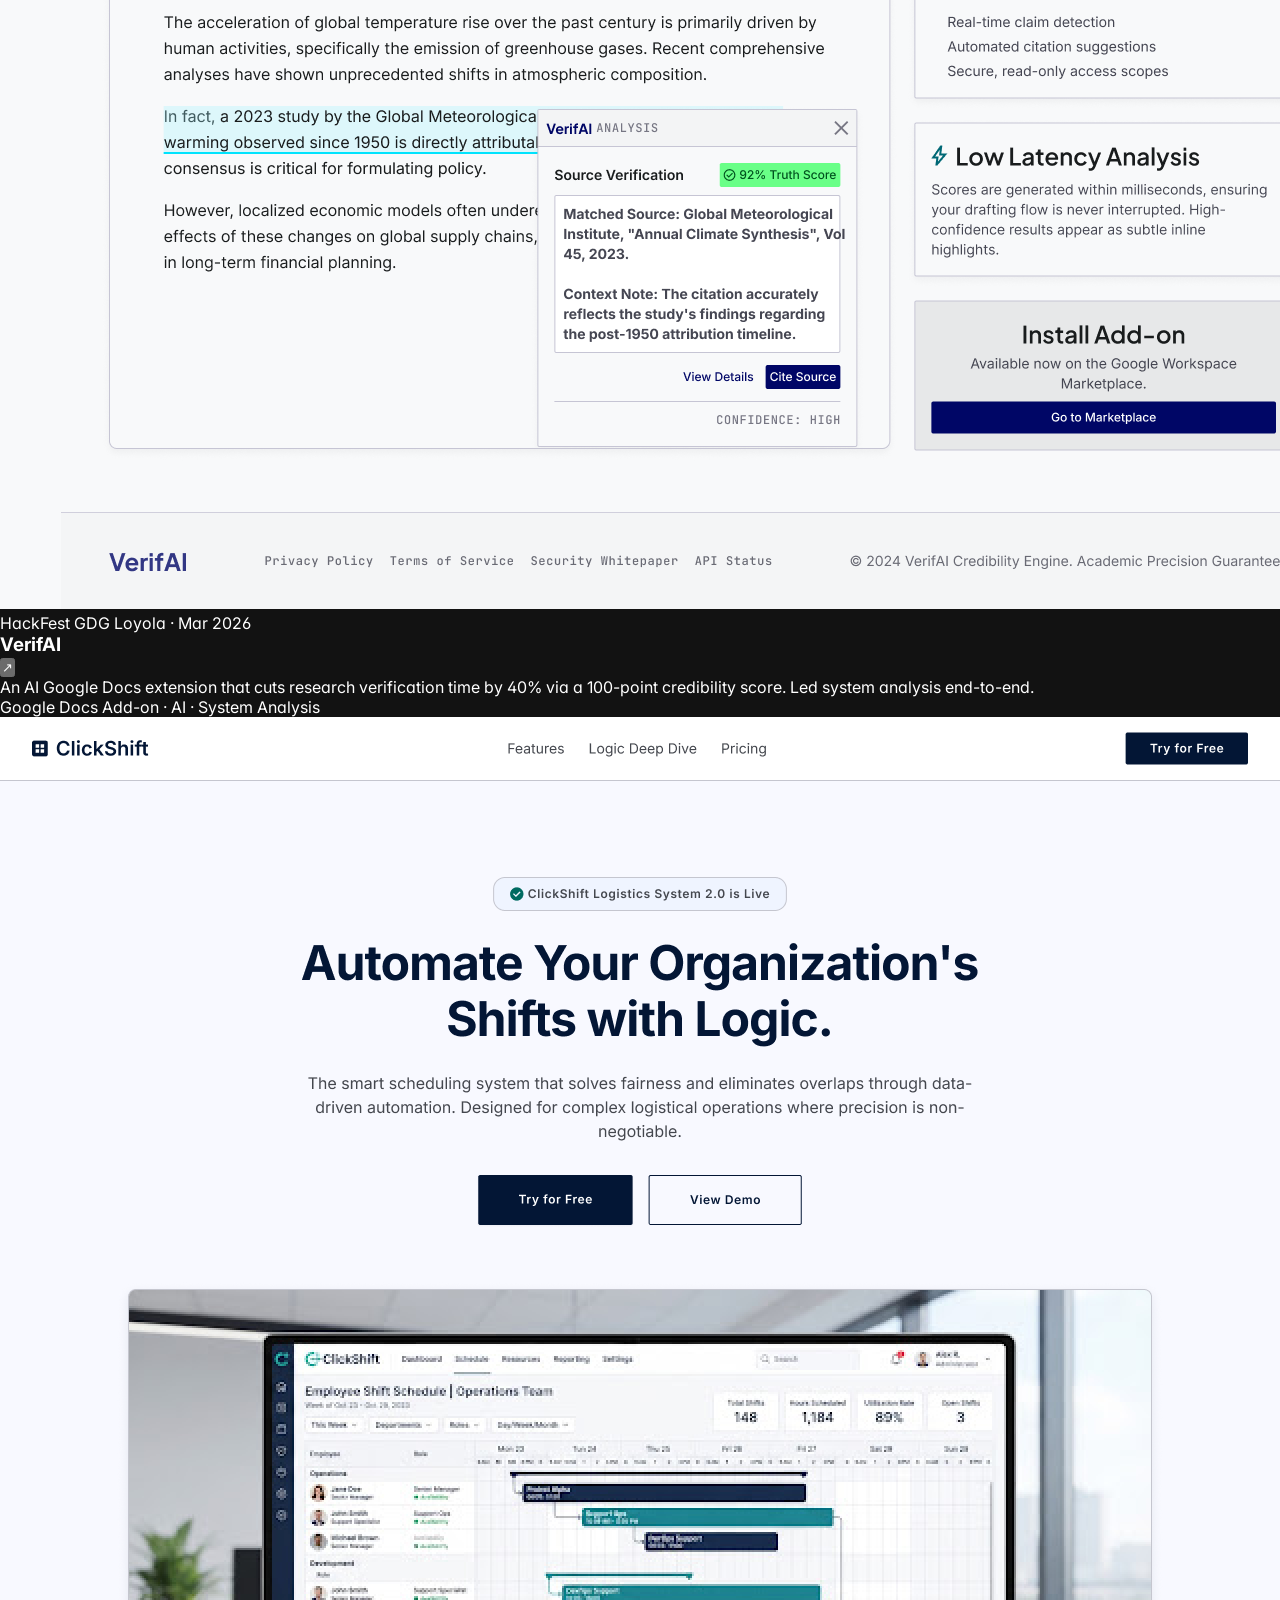
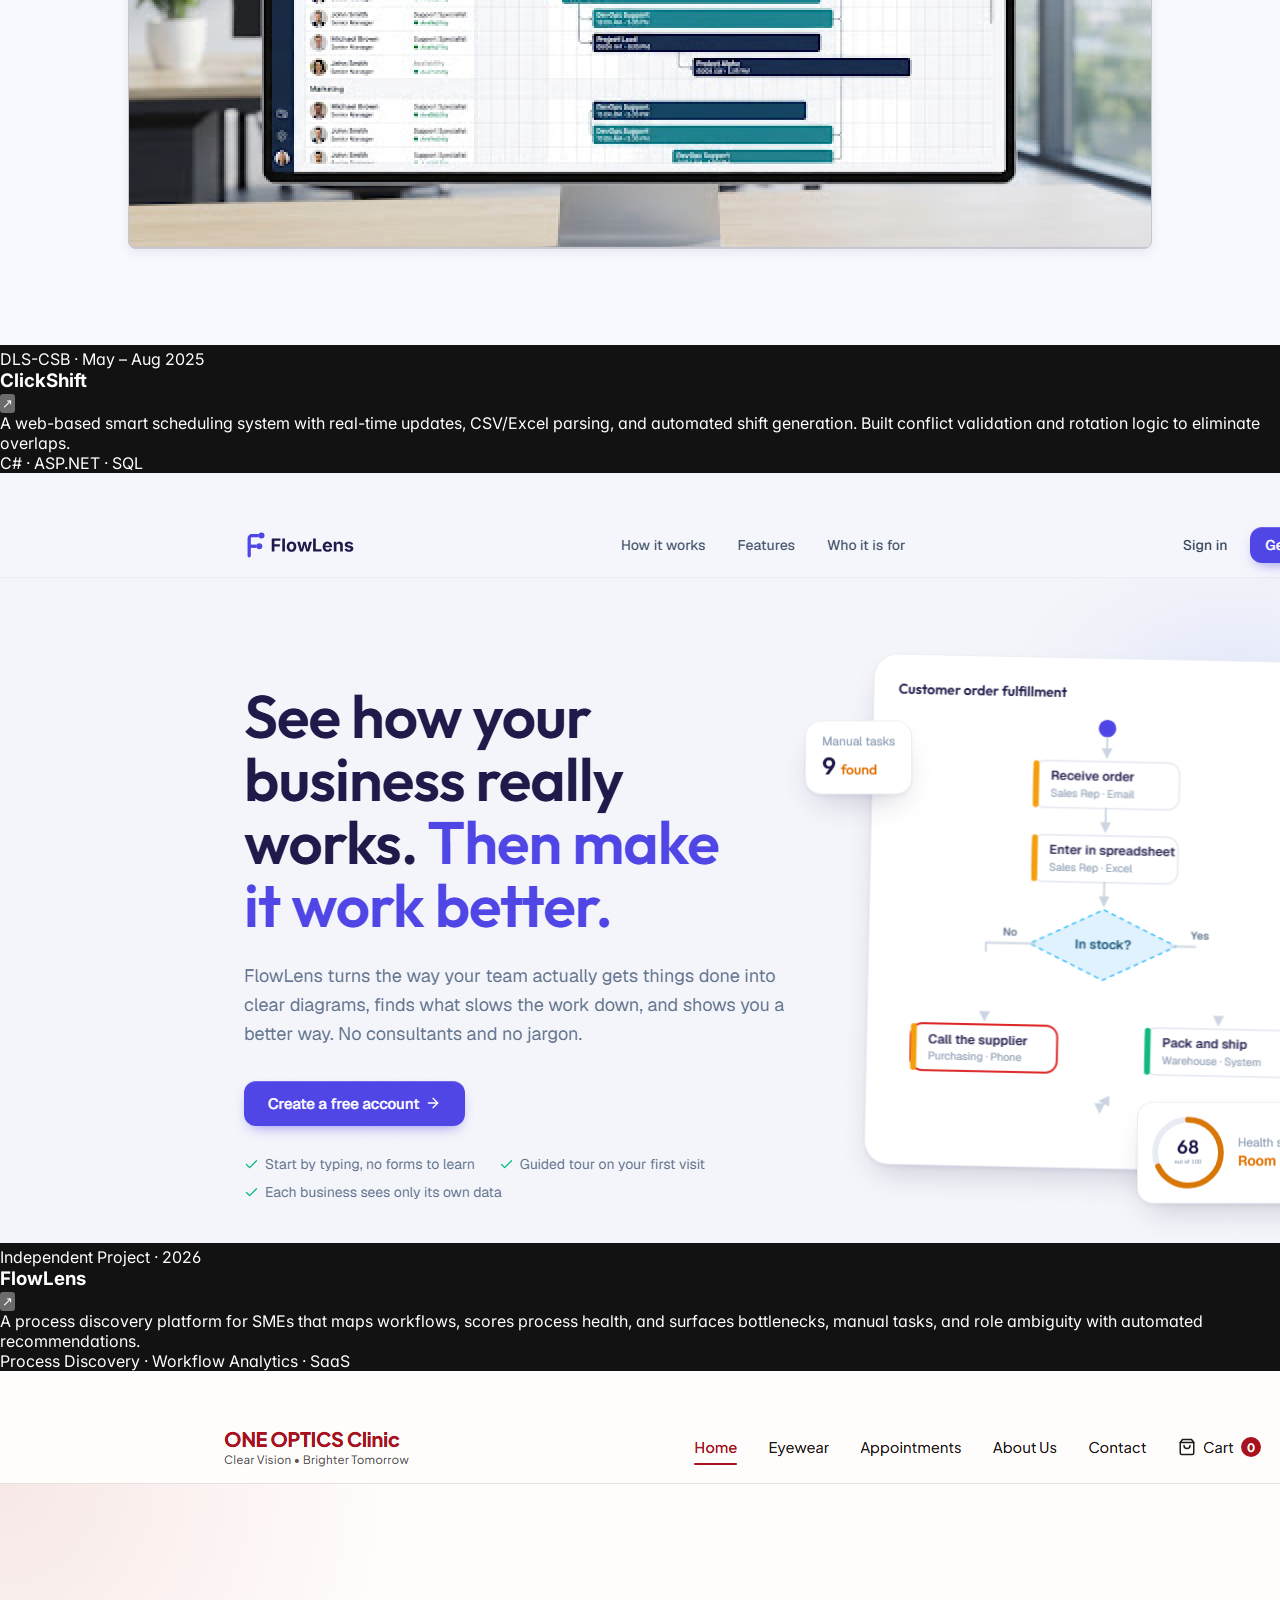
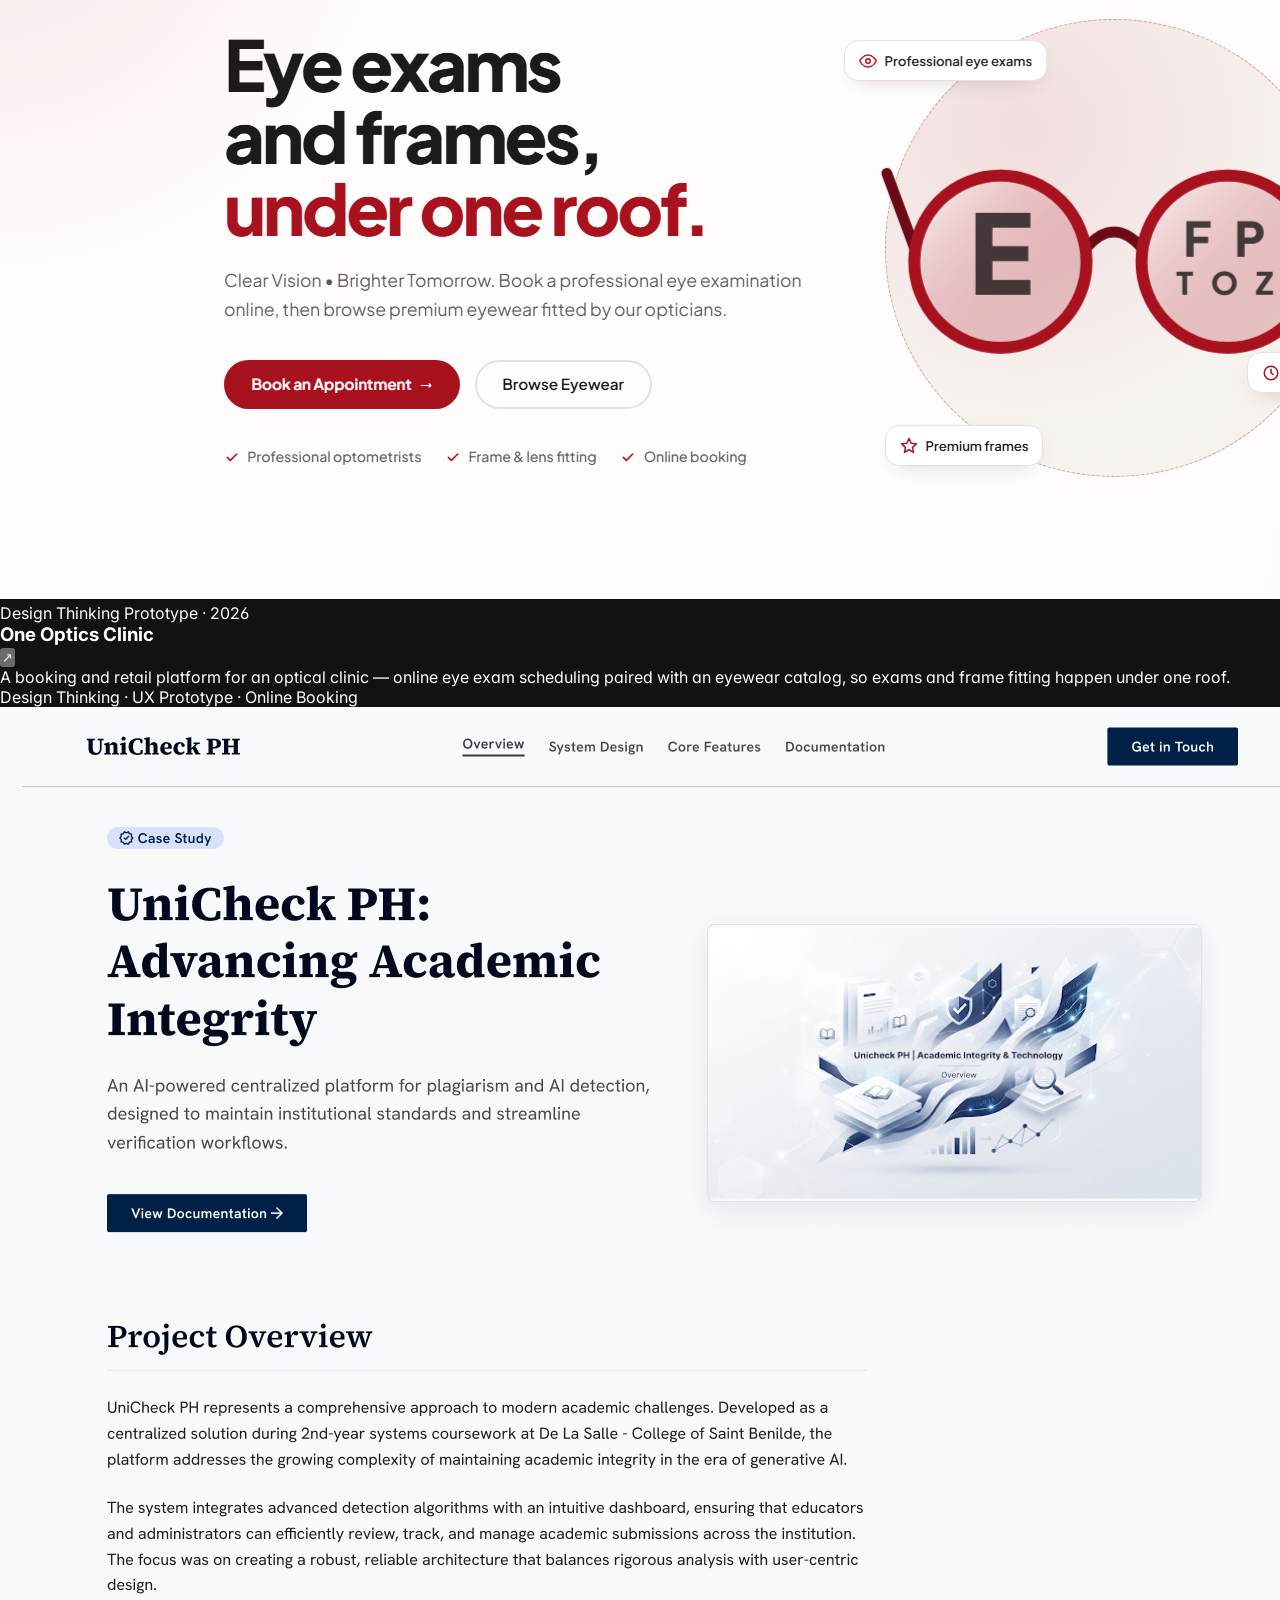
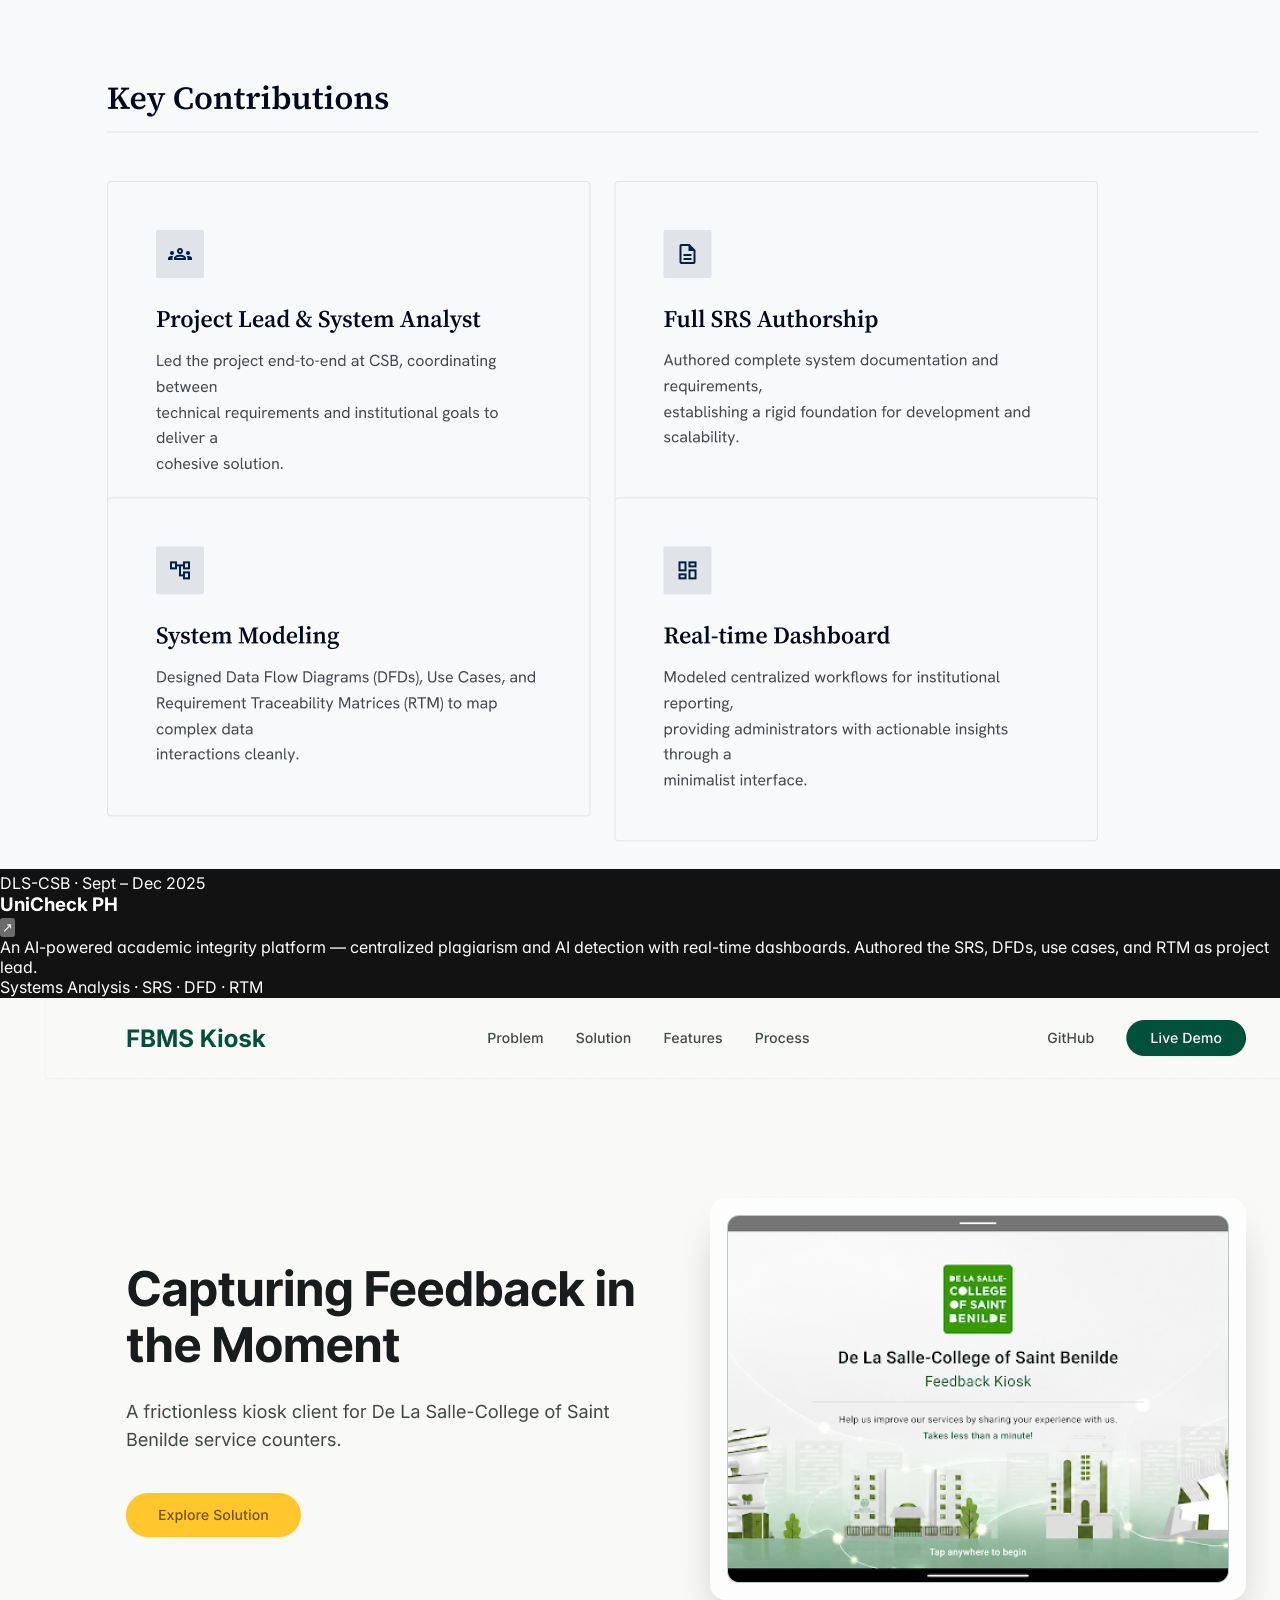
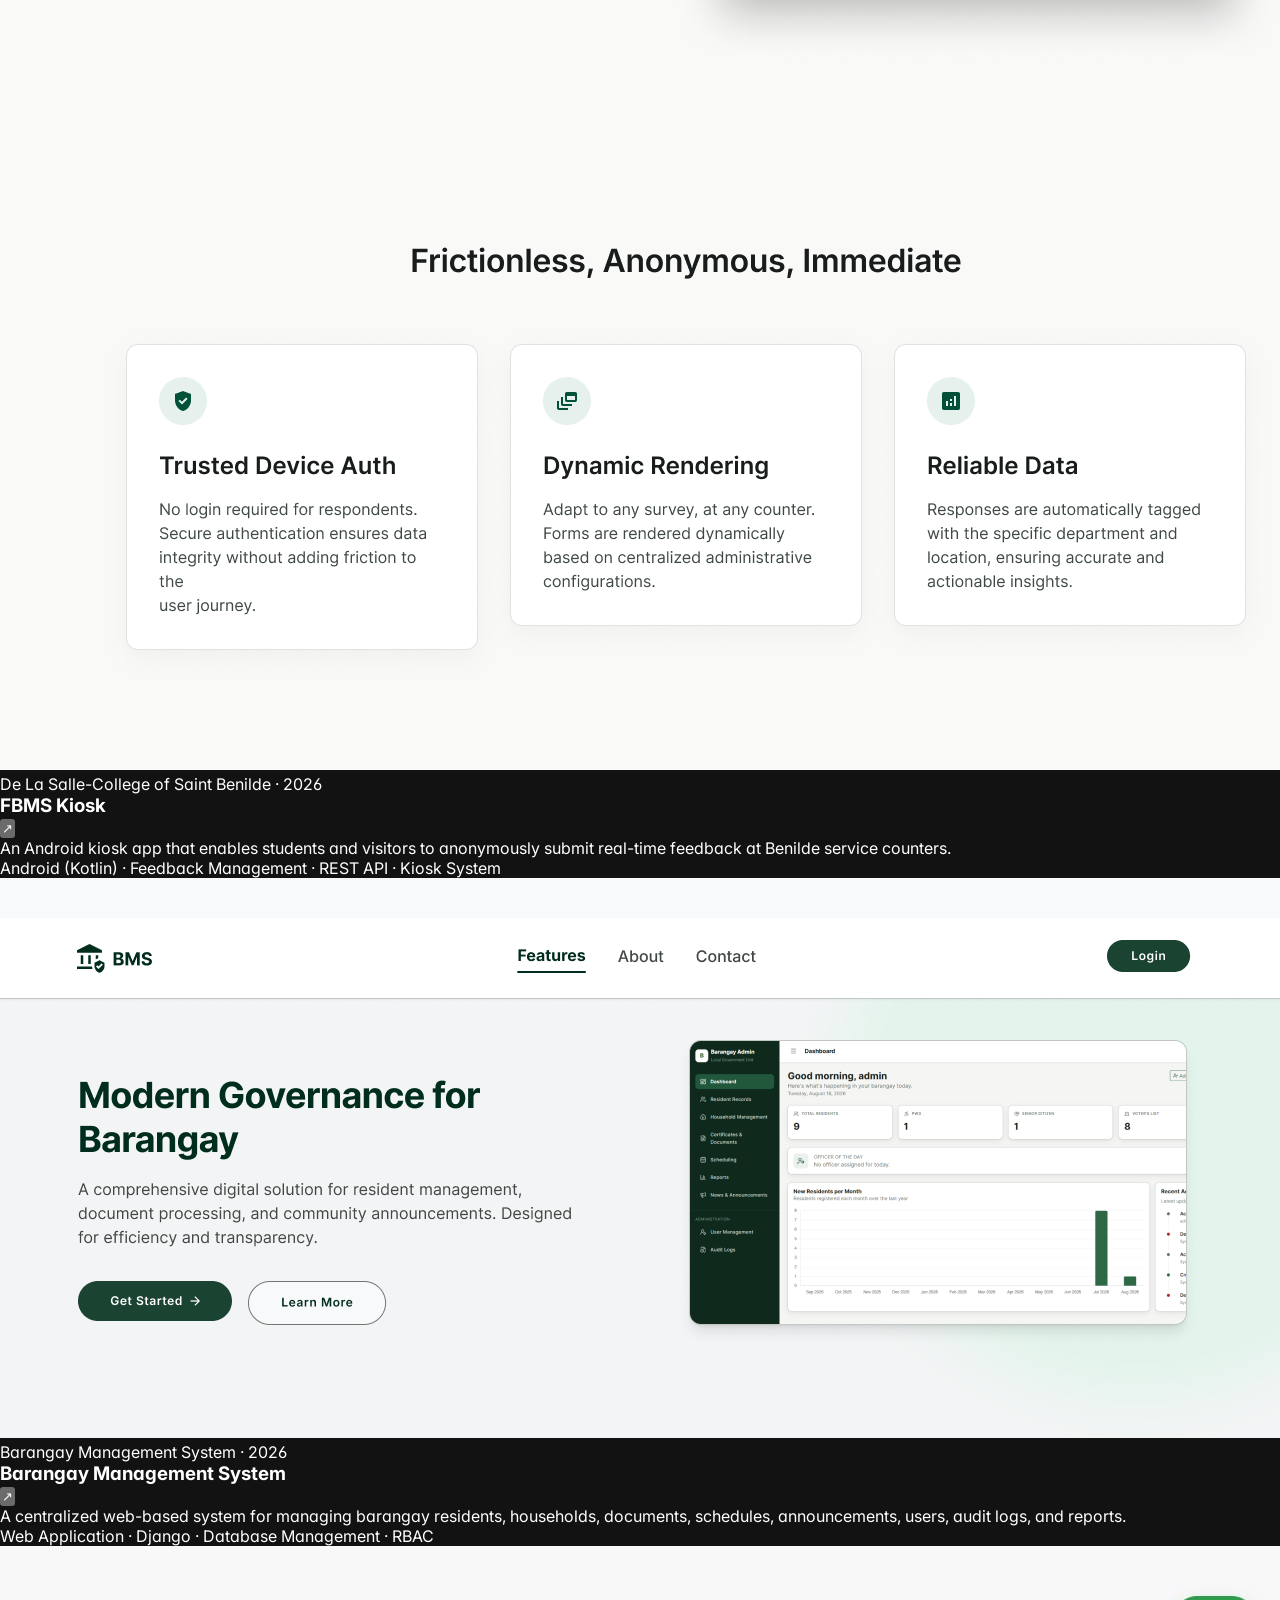
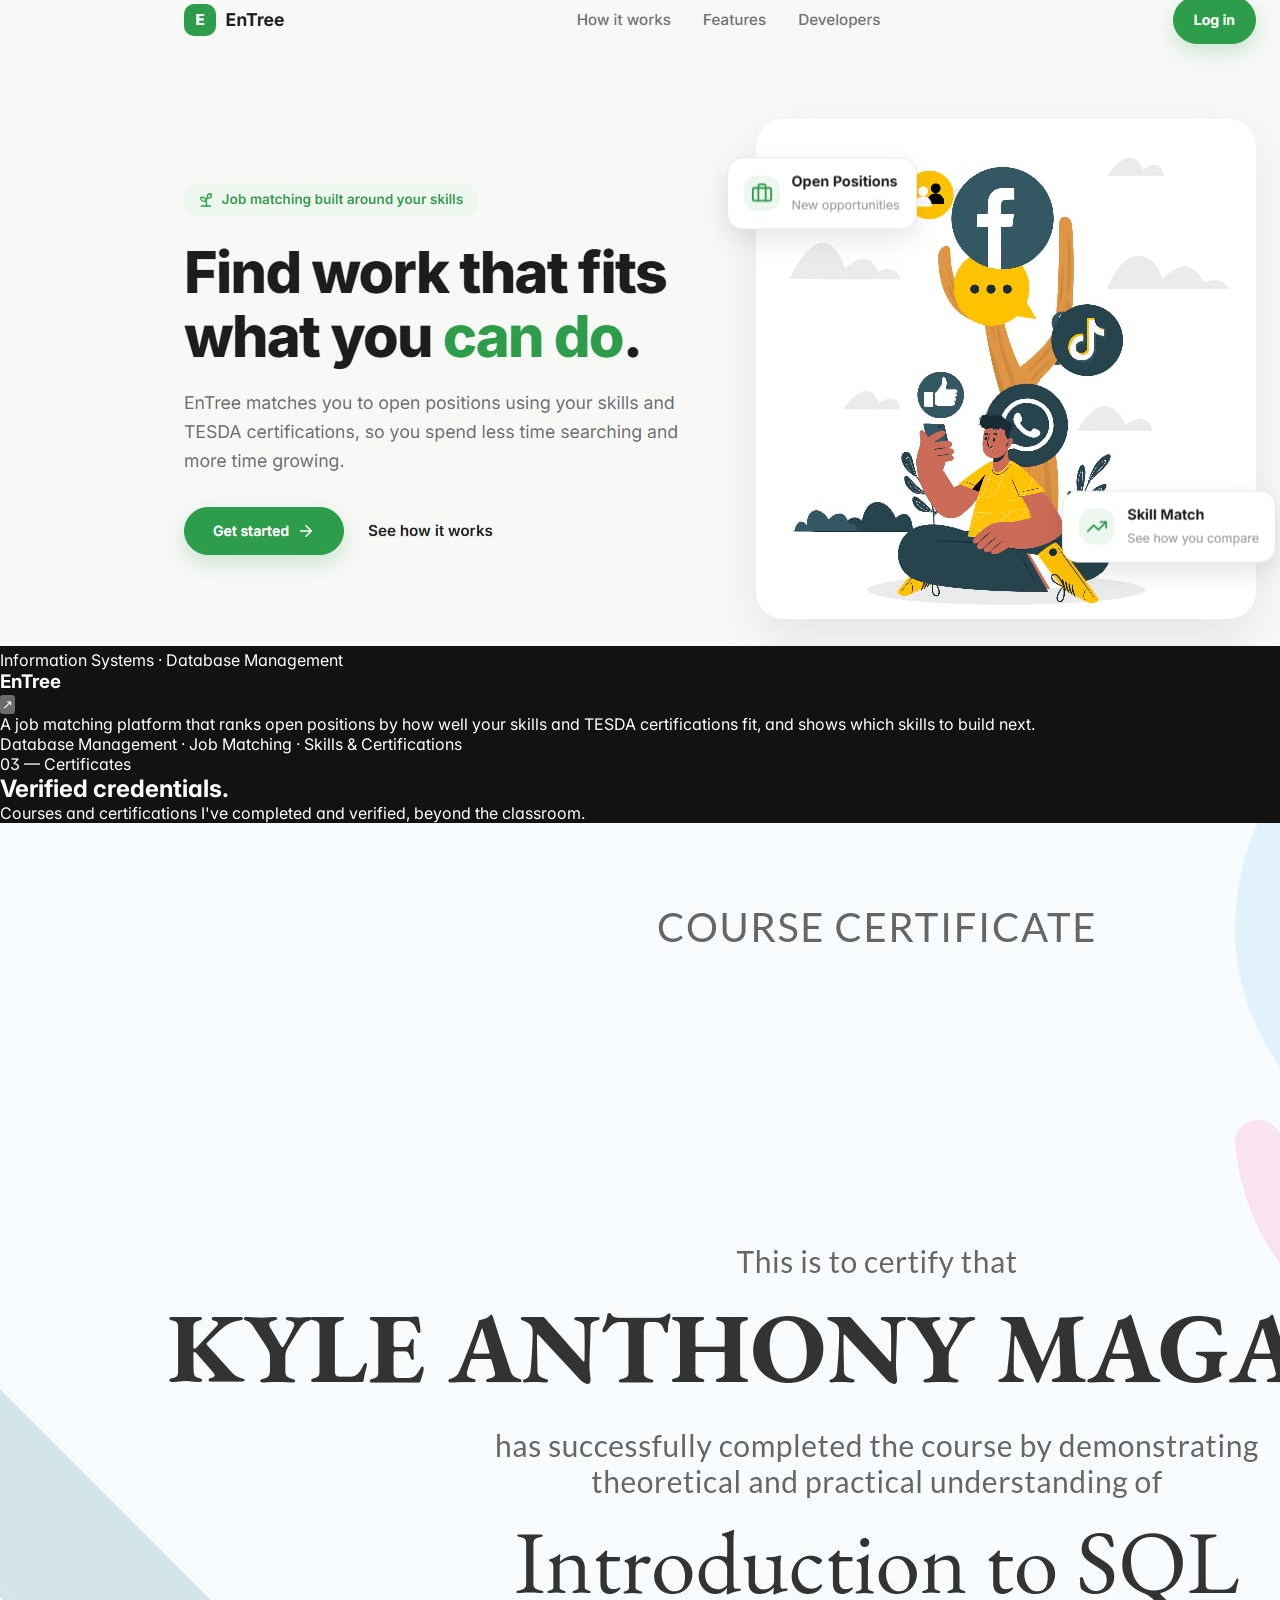
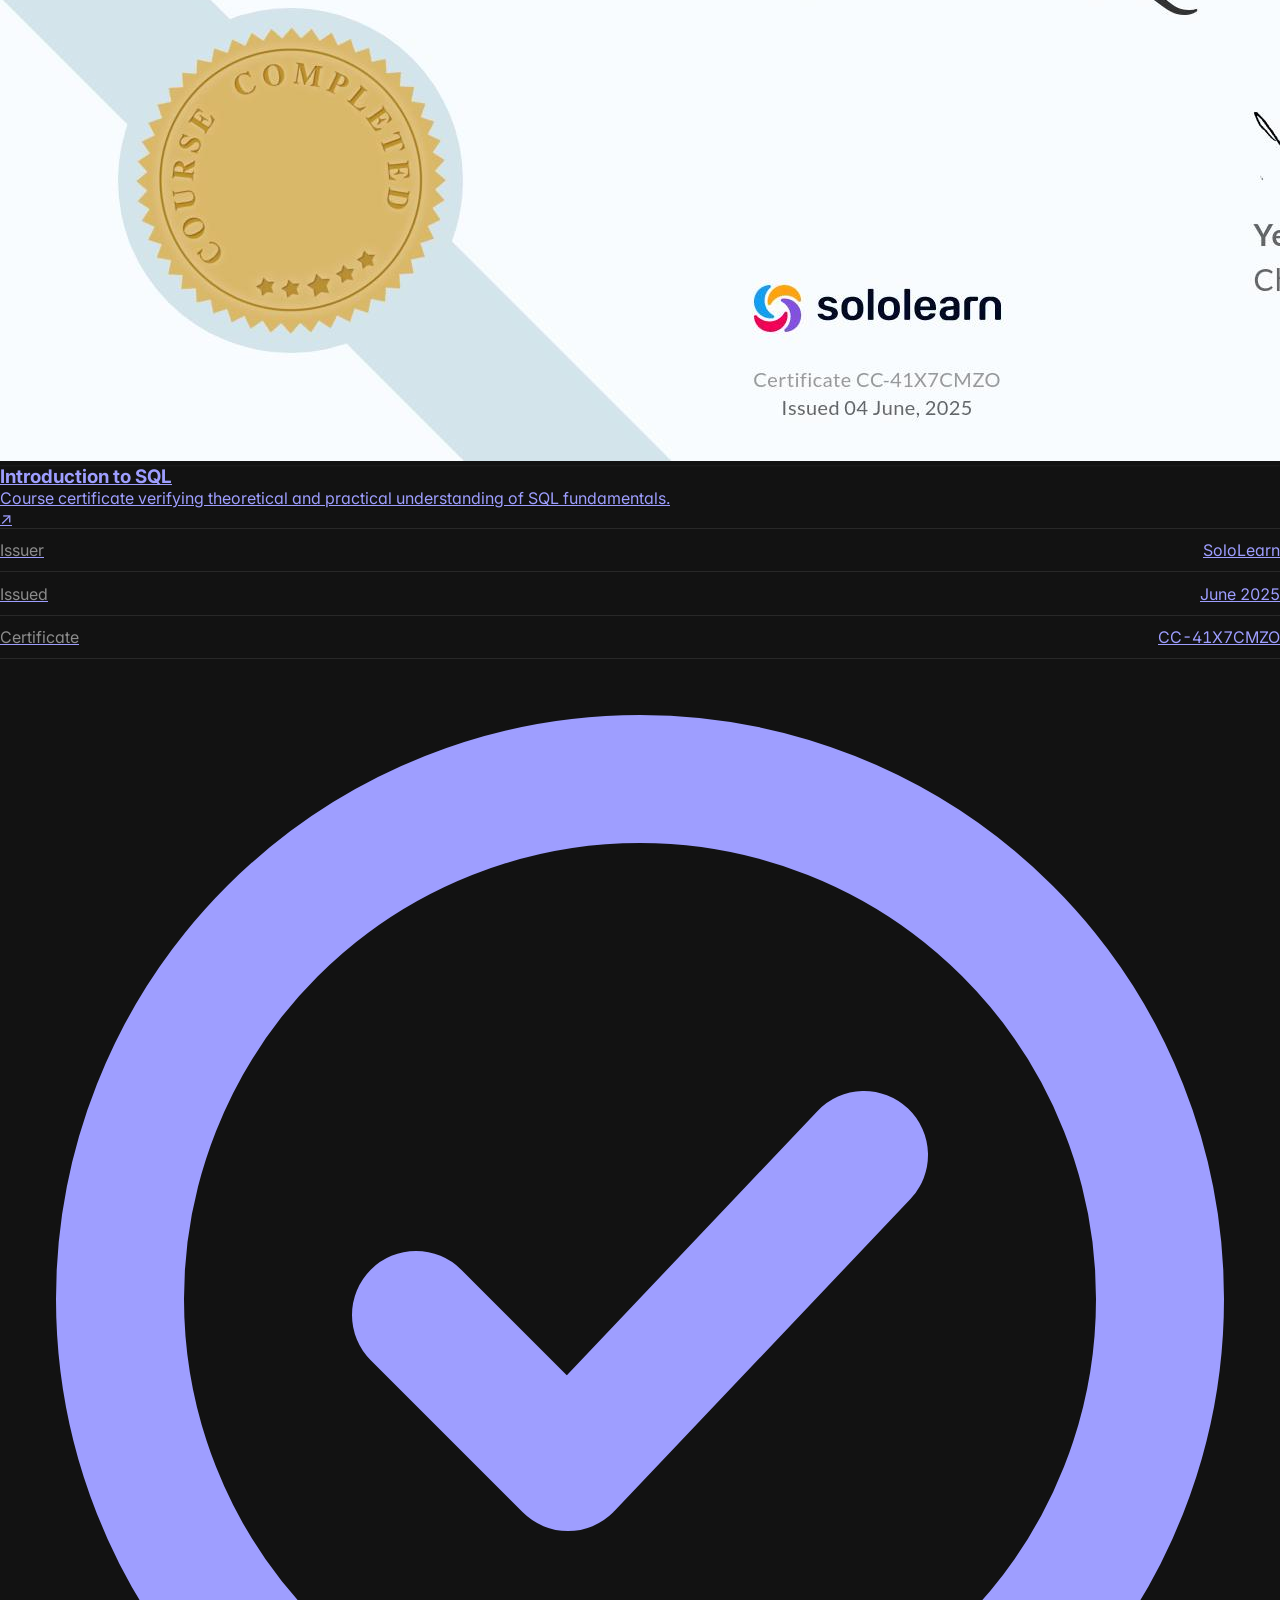
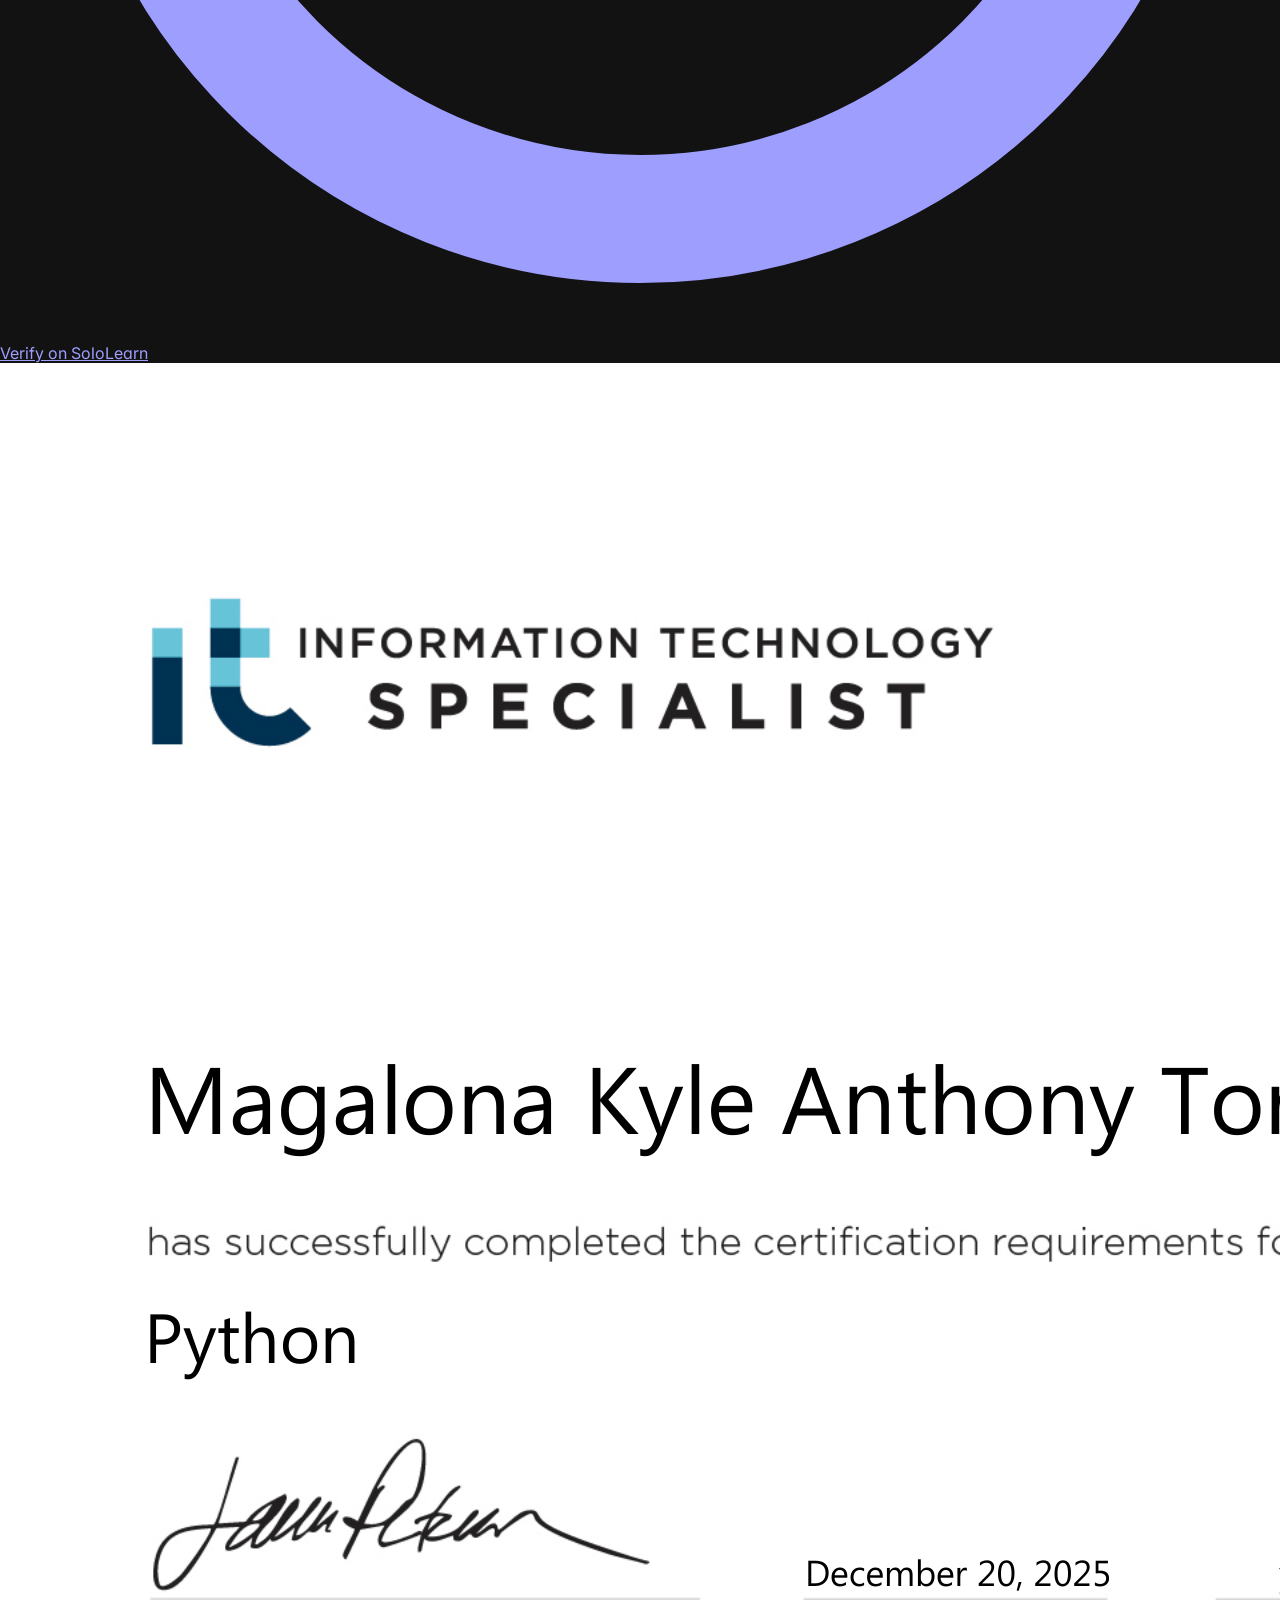
==== commit 808d6109: "Added 3D Model Character" ====
--- a/index.html
+++ b/index.html
@@ -1,18 +1,18 @@
 <!DOCTYPE html>
-<html lang="en">
+<html lang="en" class="dark">
 <head>
     <meta charset="UTF-8" />
     <meta name="viewport" content="width=device-width, initial-scale=1.0" />
     <title>Kyle Anthony Magalona — Systems Analyst & Developer</title>
 
-    <script>(function(){var t=localStorage.getItem('theme');if(t==='dark'||(!t&&window.matchMedia('(prefers-color-scheme: dark)').matches)){document.documentElement.classList.add('dark');}})();</script>
+    <meta name="color-scheme" content="dark" />
     <script src="https://cdn.tailwindcss.com"></script>
 
     <link rel="preconnect" href="https://fonts.googleapis.com" />
     <link rel="preconnect" href="https://fonts.gstatic.com" crossorigin />
     <link href="https://fonts.googleapis.com/css2?family=Inter:wght@200;300;400;500;600;700&display=swap" rel="stylesheet" />
 
-    <link rel="stylesheet" href="styles.css" />
+    <link rel="stylesheet" href="styles.css?v=12" />
 
     <script>
         tailwind.config = {
@@ -132,9 +132,9 @@
                     </div>
 
                     <div class="lg:col-span-5 order-first lg:order-last">
-                        <div class="group relative w-full aspect-[4/5] bg-tertiary overflow-hidden">
-                            <img id="profileImg" src="img/profile.jpg" alt="Portrait of Kyle Anthony Magalona" class="absolute inset-0 w-full h-full object-contain mix-blend-multiply transition-all duration-700 ease-out group-hover:opacity-0 group-hover:scale-105" loading="eager" />
-                            <img id="profileImg2" src="img/profile-2.jpg" alt="Portrait of Kyle Anthony Magalona — alternate" class="absolute inset-0 w-full h-full object-contain mix-blend-multiply opacity-0 scale-105 transition-all duration-700 ease-out group-hover:opacity-100 group-hover:scale-100" loading="lazy" aria-hidden="true" />
+                        <div id="kyleStage" class="group relative w-full aspect-[4/5] bg-tertiary overflow-hidden">
+                            <canvas id="kyleCanvas" class="absolute inset-0 w-full h-full opacity-0 transition-opacity duration-700" role="img" aria-label="Interactive 3D model of Kyle. Drag to spin him, click or press Enter to make him laugh."></canvas>
+                            <p class="kyle-hint absolute bottom-3 left-0 right-0 text-center text-[11px] tracking-widest uppercase text-secondary pointer-events-none" aria-hidden="true">Drag to spin · Click to say hi</p>
                         </div>
                     </div>
                 </div>
@@ -608,7 +608,7 @@
 
         <section id="experience" class="relative px-6 md:px-20 lg:px-28 py-24 md:py-32 border-t border-primary/5">
             <div class="mori-clip" aria-hidden="true">
-                <img id="moriExperience" src="img/Mori/Mori-3.jpg" alt="" aria-hidden="true" class="mori-experience" loading="lazy" />
+                <img id="moriExperience" src="img/Mori/Mori-3-dark.jpg" alt="" aria-hidden="true" class="mori-experience" loading="lazy" />
             </div>
             <div class="relative z-10 mb-16">
                 <p class="text-xs uppercase tracking-[0.3em] text-secondary">06 — Experience</p>
@@ -695,7 +695,7 @@
         </section>
 
         <section id="contact" class="relative px-6 md:px-20 lg:px-28 py-24 md:py-32 border-t border-primary/5">
-            <img id="moriContact" src="img/Mori/Mori-2.jpg" alt="" aria-hidden="true" class="mori-contact" loading="lazy" />
+            <img id="moriContact" src="img/Mori/Mori-2-dark.jpg" alt="" aria-hidden="true" class="mori-contact" loading="lazy" />
             <div class="grid grid-cols-1 lg:grid-cols-12 gap-10 lg:gap-16">
 
                 <div class="lg:col-span-5">
@@ -804,21 +804,19 @@
         </div>
     </div>
 
-    <button id="themeToggle" type="button" aria-label="Toggle colour scheme"
-        class="fixed bottom-6 right-6 z-50 w-11 h-11 inline-flex items-center justify-center rounded-full bg-tertiary border border-primary/10 shadow-lg text-secondary hover:text-primary hover:border-primary/20 transition-colors">
-        <svg id="iconMoon" viewBox="0 0 24 24" class="w-[1.05rem] h-[1.05rem]" fill="none" stroke="currentColor" stroke-width="1.5" aria-hidden="true">
-            <path d="M21 12.79A9 9 0 1 1 11.21 3 7 7 0 0 0 21 12.79z" stroke-linecap="round" stroke-linejoin="round"/>
-        </svg>
-        <svg id="iconSun" viewBox="0 0 24 24" class="w-[1.05rem] h-[1.05rem] hidden" fill="none" stroke="currentColor" stroke-width="1.5" aria-hidden="true">
-            <circle cx="12" cy="12" r="4" stroke-linecap="round" stroke-linejoin="round"/>
-            <path d="M12 2v2M12 20v2M4.93 4.93l1.41 1.41M17.66 17.66l1.41 1.41M2 12h2M20 12h2M4.93 19.07l1.41-1.41M17.66 6.34l1.41-1.41" stroke-linecap="round" stroke-linejoin="round"/>
-        </svg>
-    </button>
-
     <script src="https://cdn.jsdelivr.net/npm/iconify-icon@3.0.0/dist/iconify-icon.min.js" defer></script>
     <script src="https://cdn.jsdelivr.net/npm/lenis@1.1.20/dist/lenis.min.js" defer></script>
     <script src="https://cdnjs.cloudflare.com/ajax/libs/gsap/3.13.0/gsap.min.js" defer></script>
     <script src="https://cdnjs.cloudflare.com/ajax/libs/gsap/3.13.0/ScrollTrigger.min.js" defer></script>
-    <script src="script.js" defer></script>
+    <script src="script.js?v=12" defer></script>
+    <script type="importmap">
+        {
+            "imports": {
+                "three": "https://cdn.jsdelivr.net/npm/three@0.170.0/build/three.module.js",
+                "three/addons/": "https://cdn.jsdelivr.net/npm/three@0.170.0/examples/jsm/"
+            }
+        }
+    </script>
+    <script type="module" src="kyle3d.js?v=12"></script>
 </body>
 </html>
--- a/styles.css
+++ b/styles.css
@@ -803,3 +803,35 @@
         left: -4px;
     }
 }
+
+/* ---------- Interactive 3D Kyle (kyle3d.js) ---------- */
+#kyleCanvas { touch-action: pan-y; outline: none; }
+#kyleCanvas:focus-visible { box-shadow: inset 0 0 0 2px rgb(var(--rgb-primary) / 0.4); }
+.kyle-hint { opacity: 0; transition: opacity 0.6s ease 0.6s; }
+#kyleStage.kyle-ready .kyle-hint { opacity: 1; }
+#kyleStage .kyle-fallback { position: absolute; inset: 0; width: 100%; height: 100%; object-fit: contain; mix-blend-mode: multiply; }
+.dark #kyleStage .kyle-fallback { mix-blend-mode: normal; }
+
+
+.kyle-hehe {
+    position: absolute;
+    top: 28%;
+    font-size: clamp(18px, 2.2vw, 28px);
+    font-weight: 500;
+    font-style: italic;
+    color: rgb(var(--rgb-primary));
+    pointer-events: none;
+    opacity: 0;
+    animation: kyle-hehe 1.4s cubic-bezier(.2, .7, .3, 1) forwards;
+}
+.kyle-hehe--left  { left: 10%;  --rot: -14deg; }
+.kyle-hehe--right { right: 10%; top: 38%; --rot: 12deg; }
+@keyframes kyle-hehe {
+    0%   { opacity: 0; transform: translateY(12px) rotate(var(--rot)) scale(.7); }
+    20%  { opacity: 1; transform: translateY(0) rotate(var(--rot)) scale(1.05); }
+    70%  { opacity: 1; }
+    100% { opacity: 0; transform: translateY(-36px) rotate(var(--rot)) scale(1); }
+}
+@media (prefers-reduced-motion: reduce) {
+    .kyle-hehe { animation-duration: 1.2s; animation-timing-function: steps(1, end); }
+}
